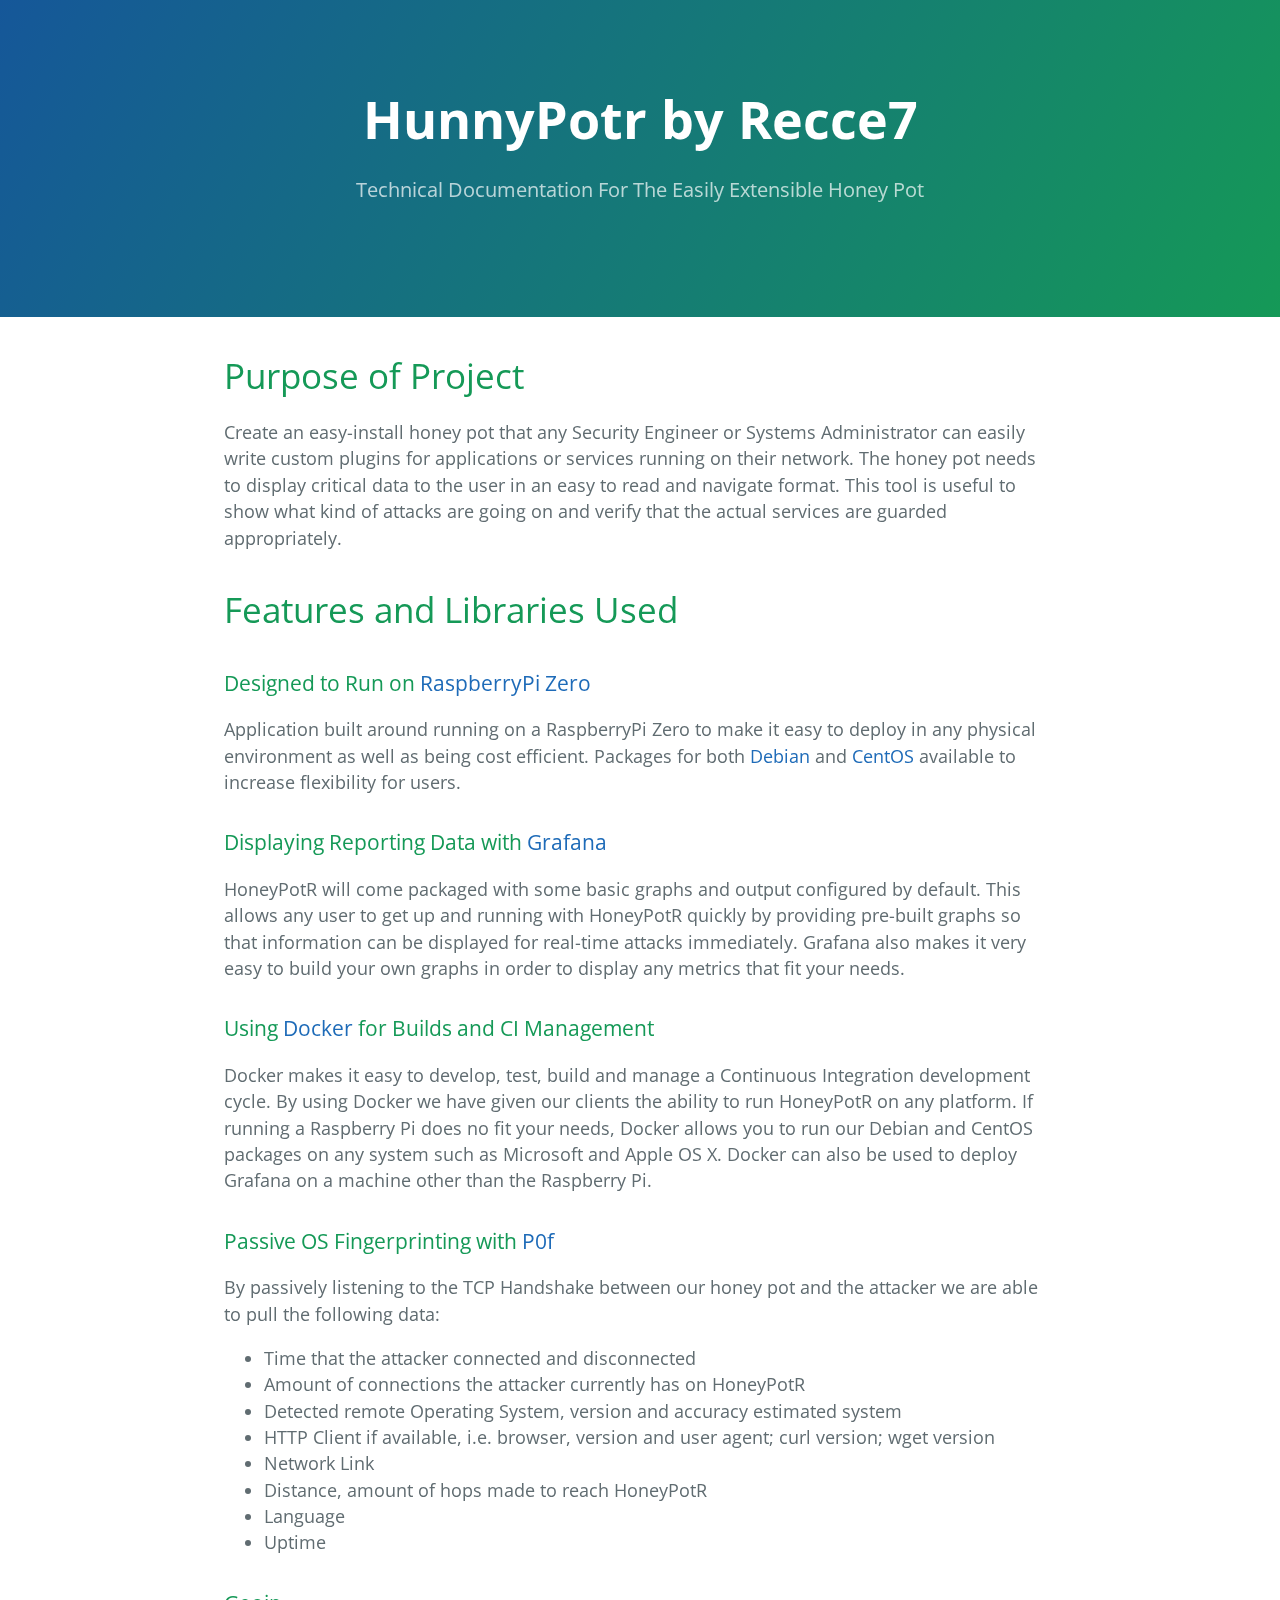
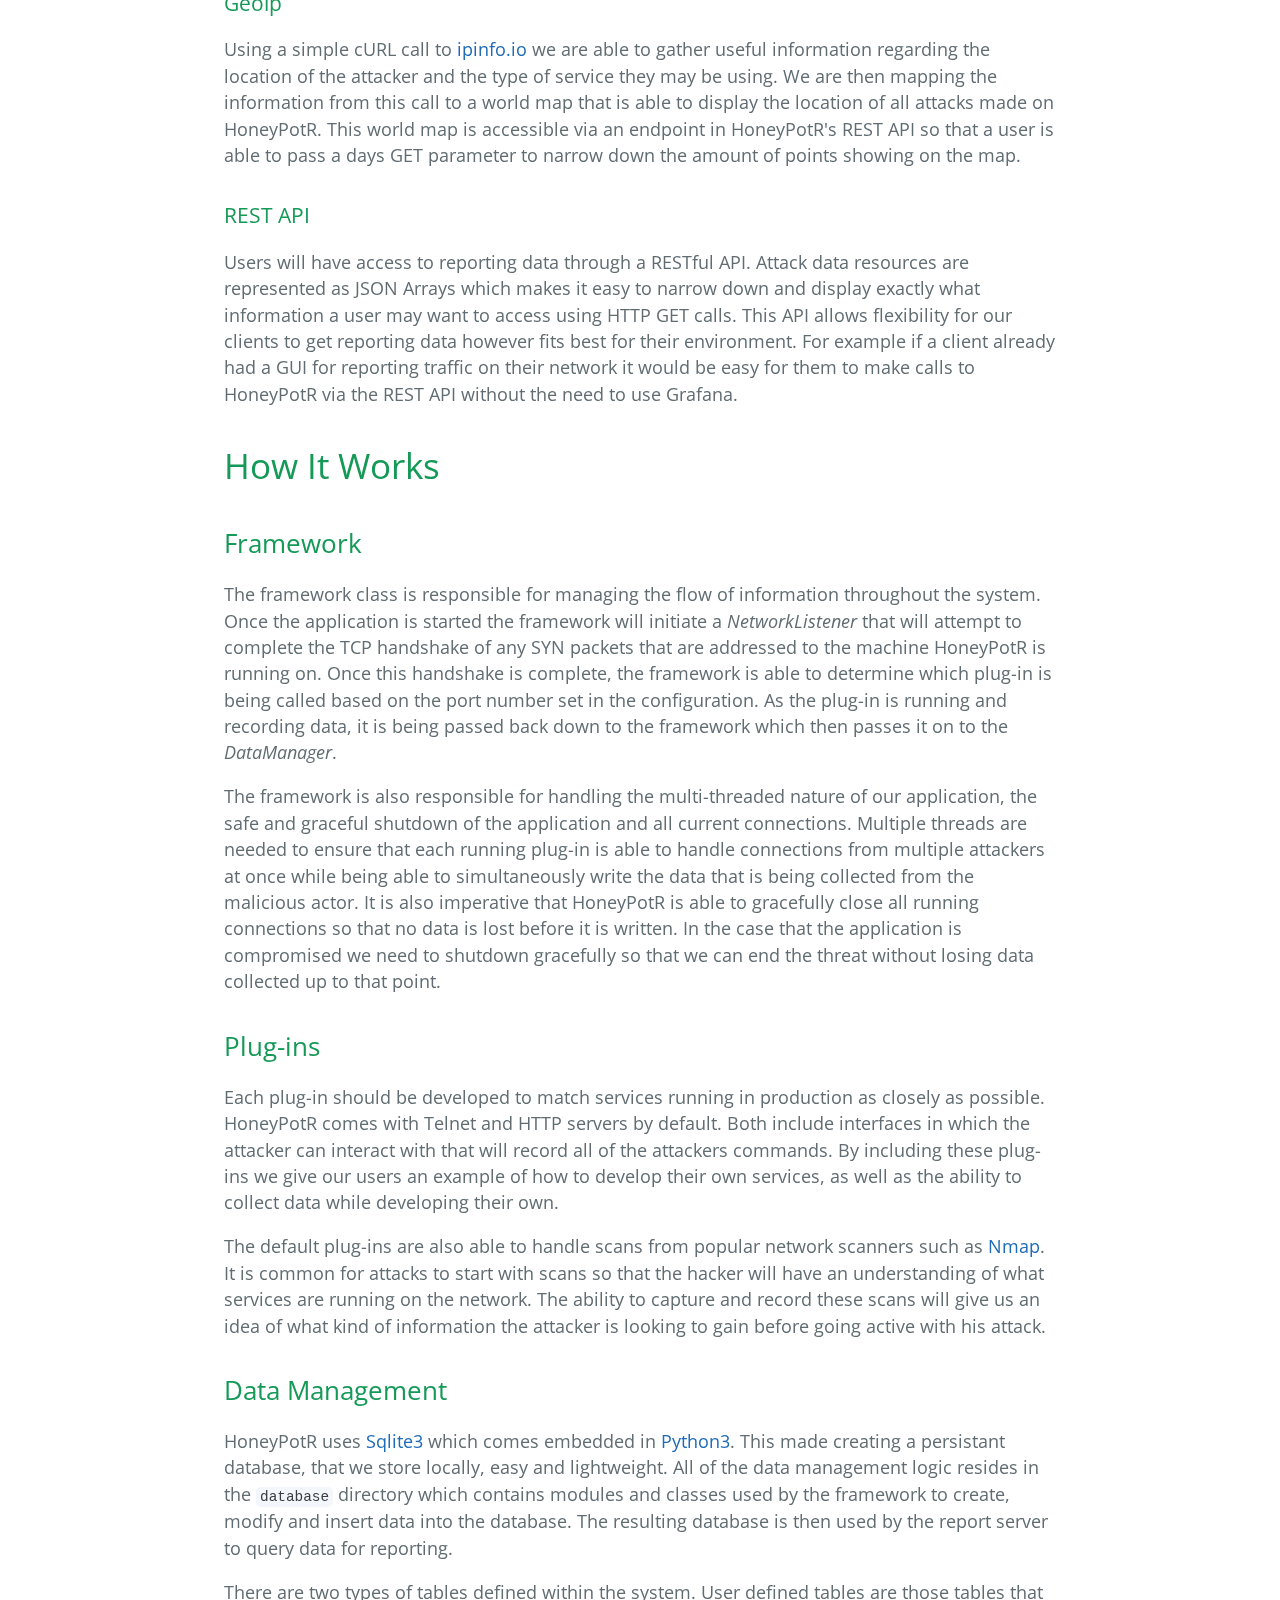
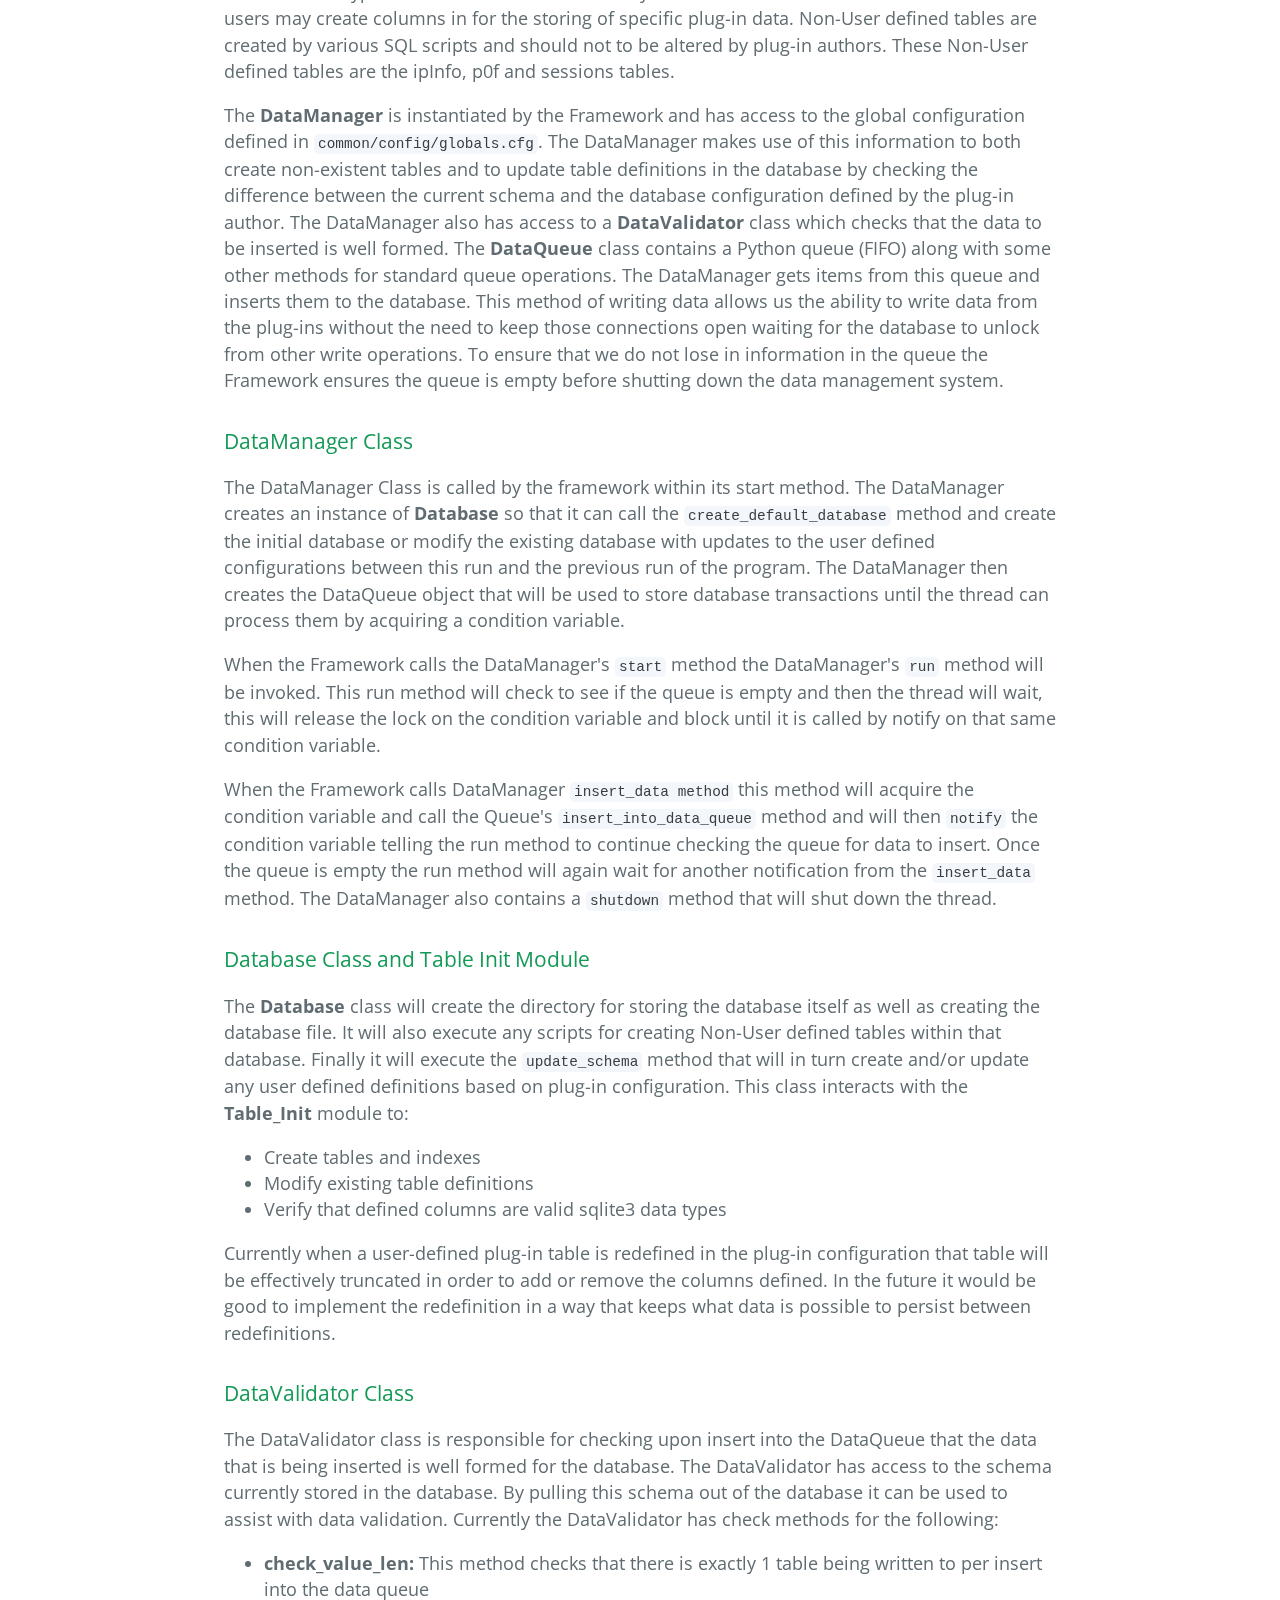
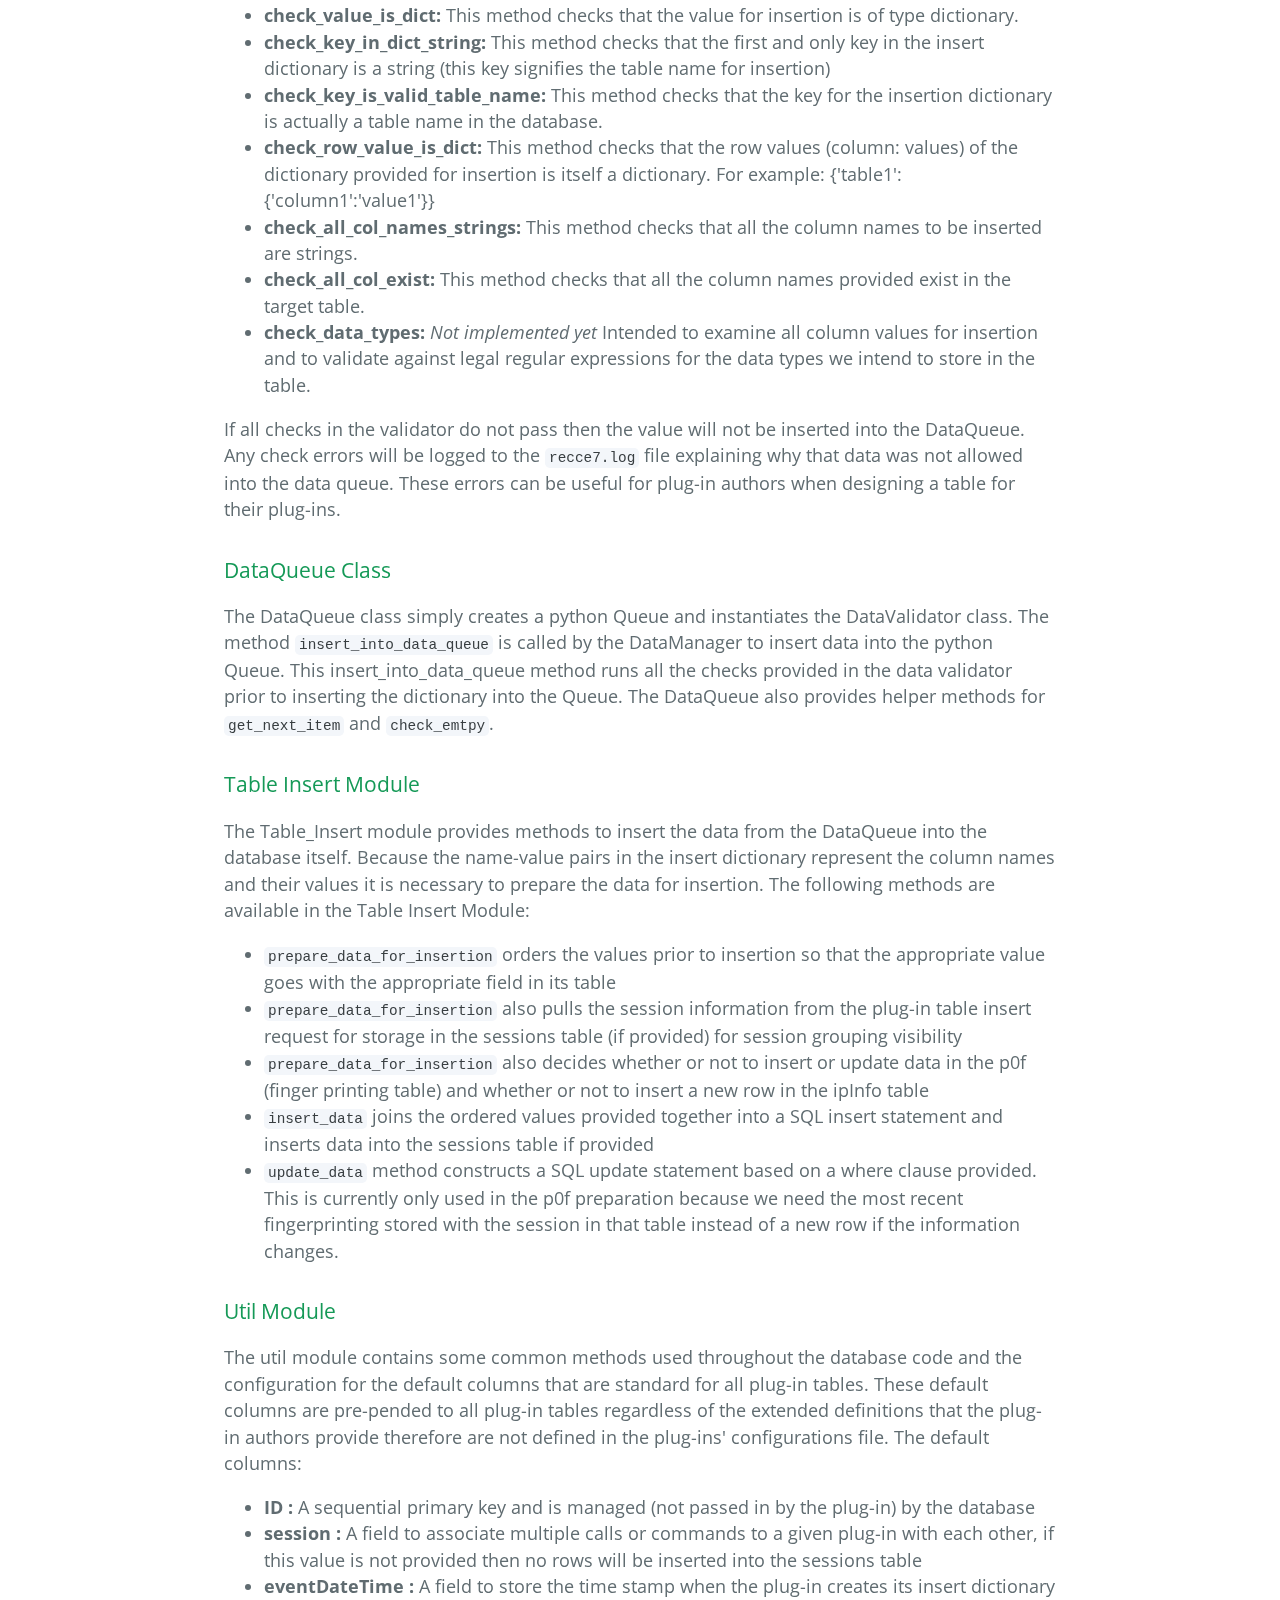
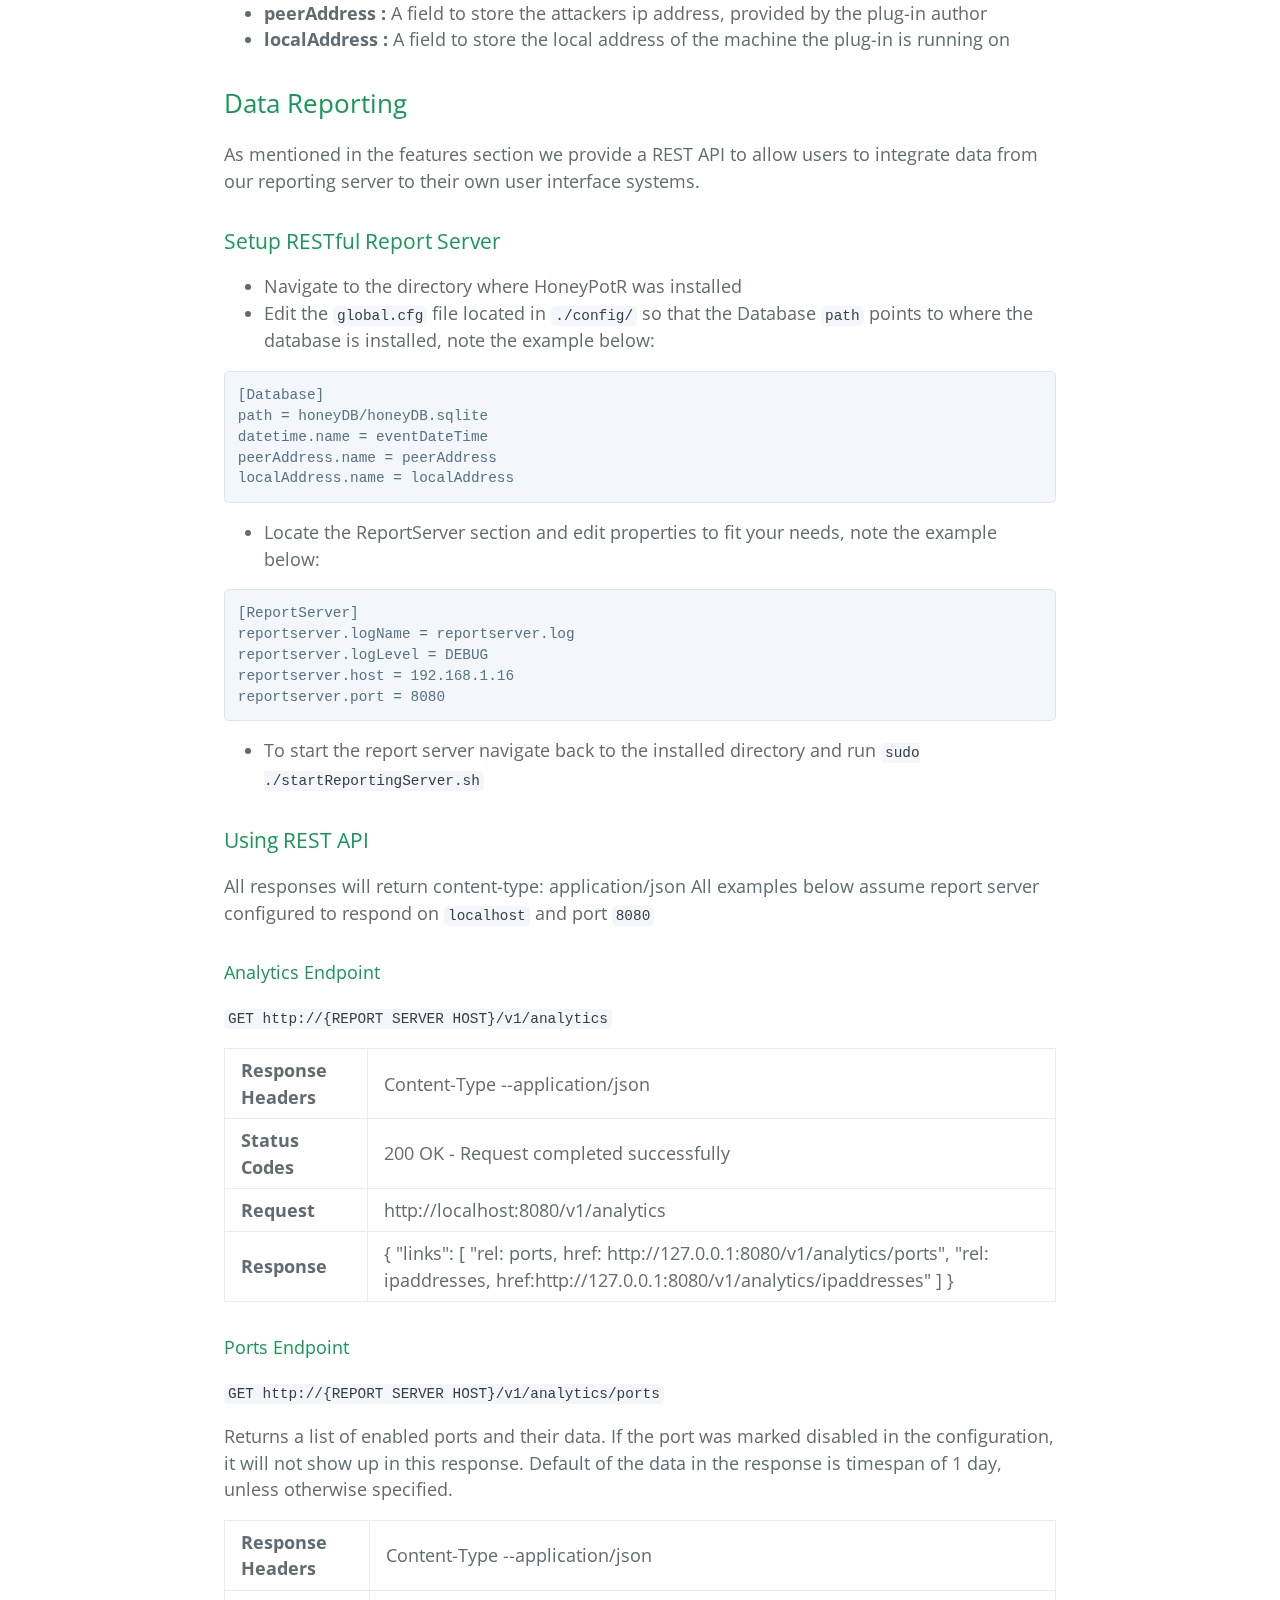
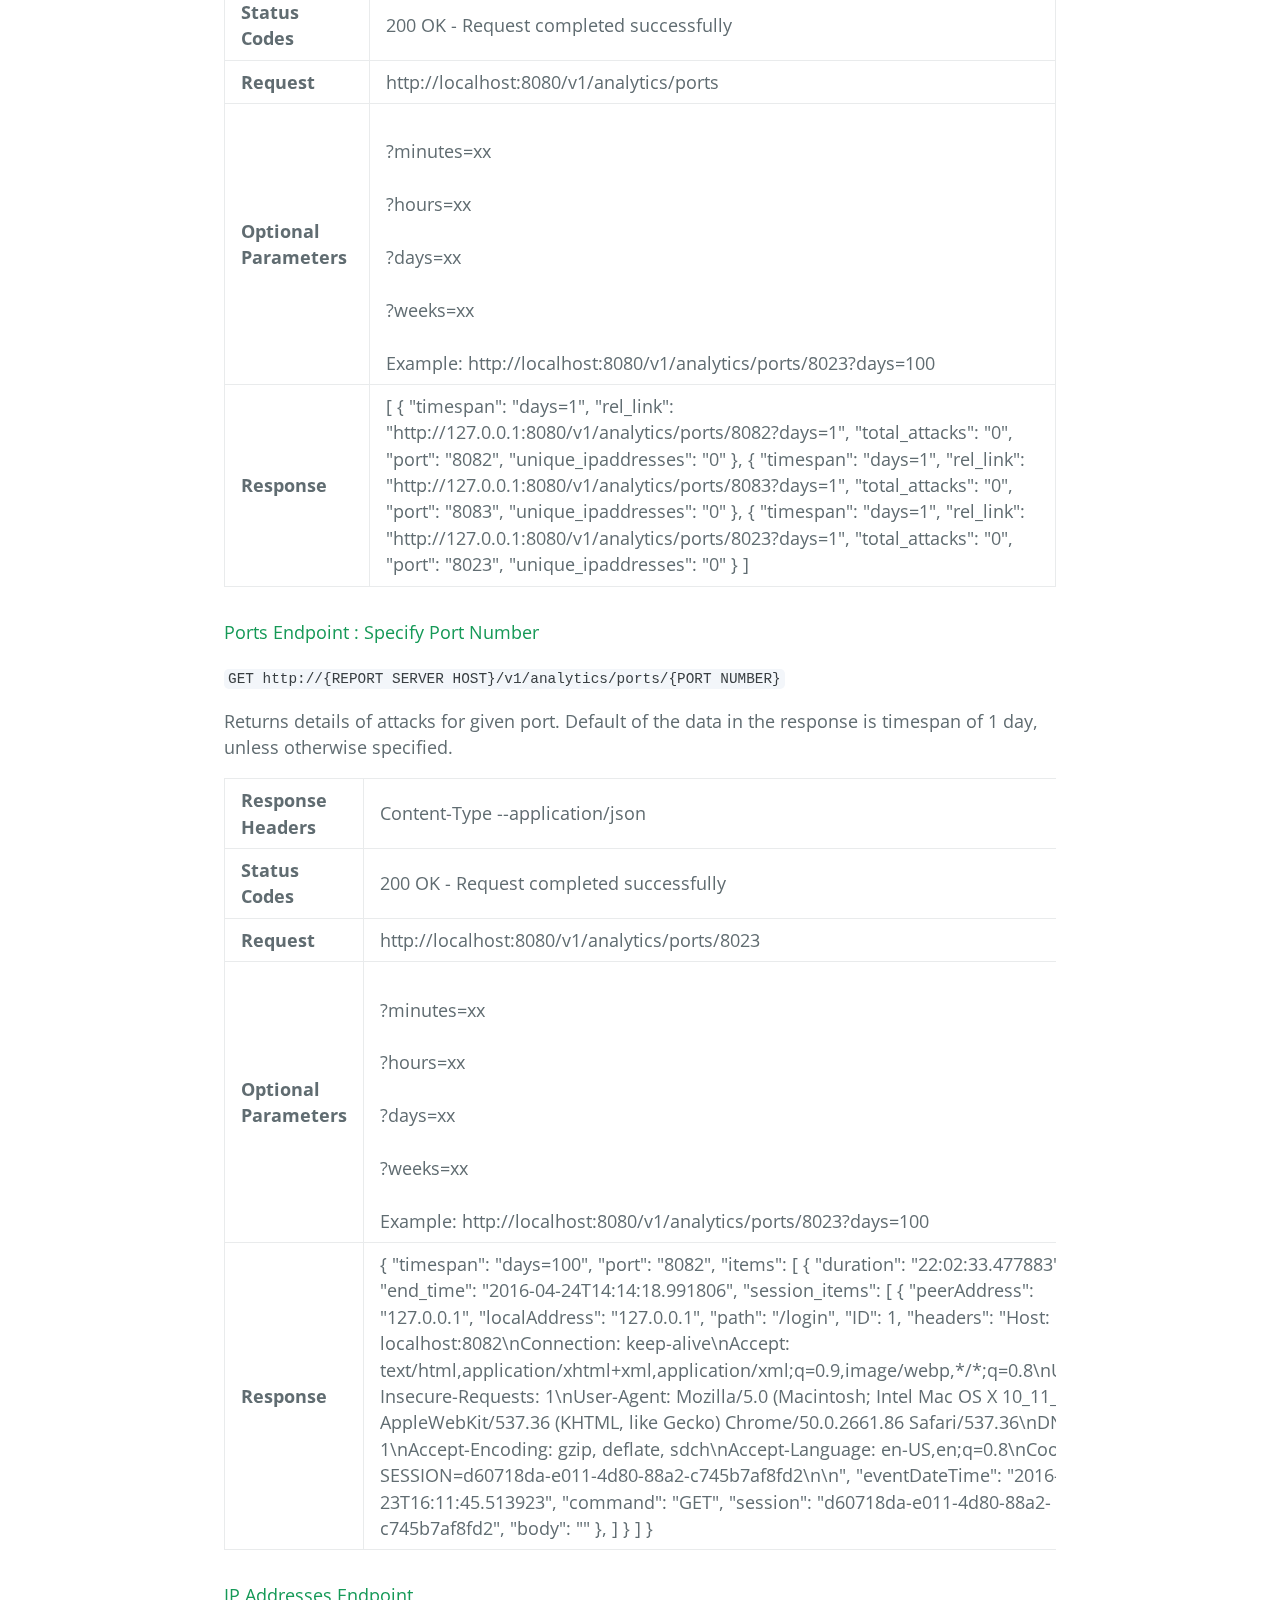
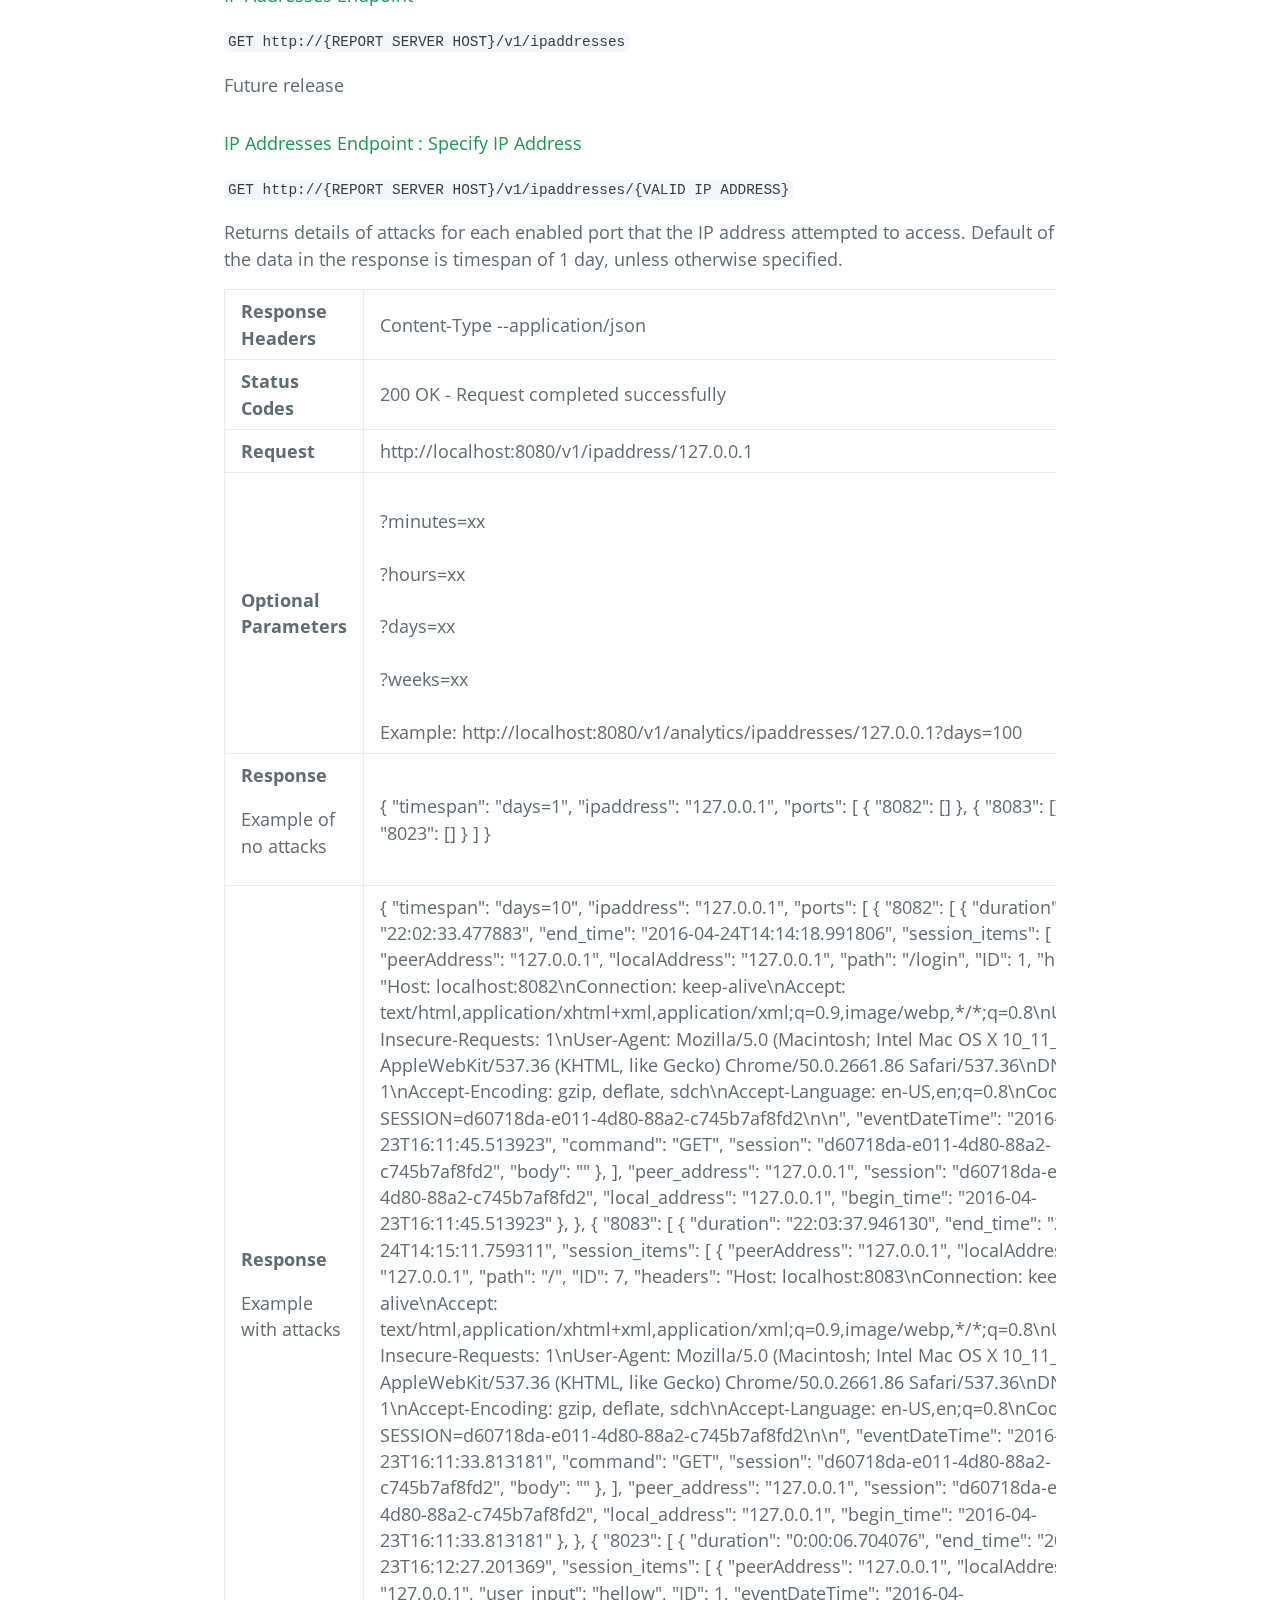
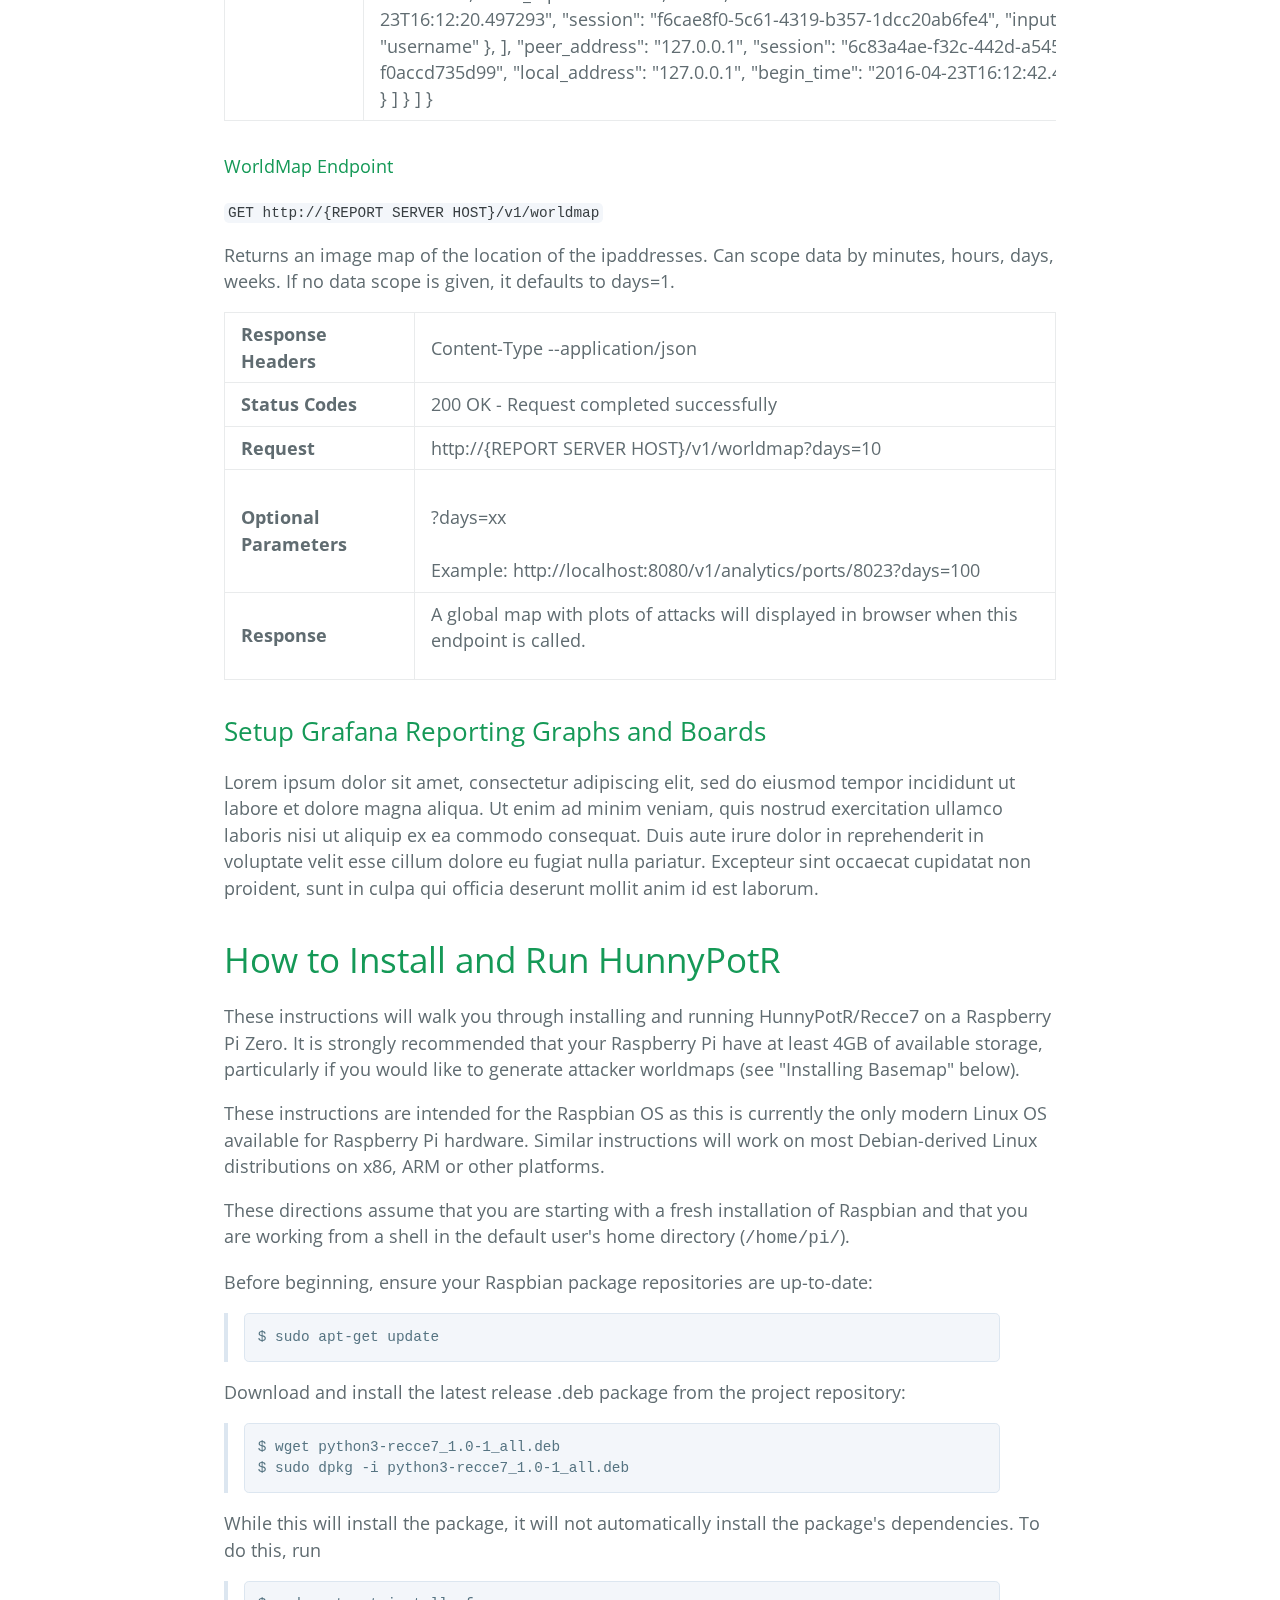
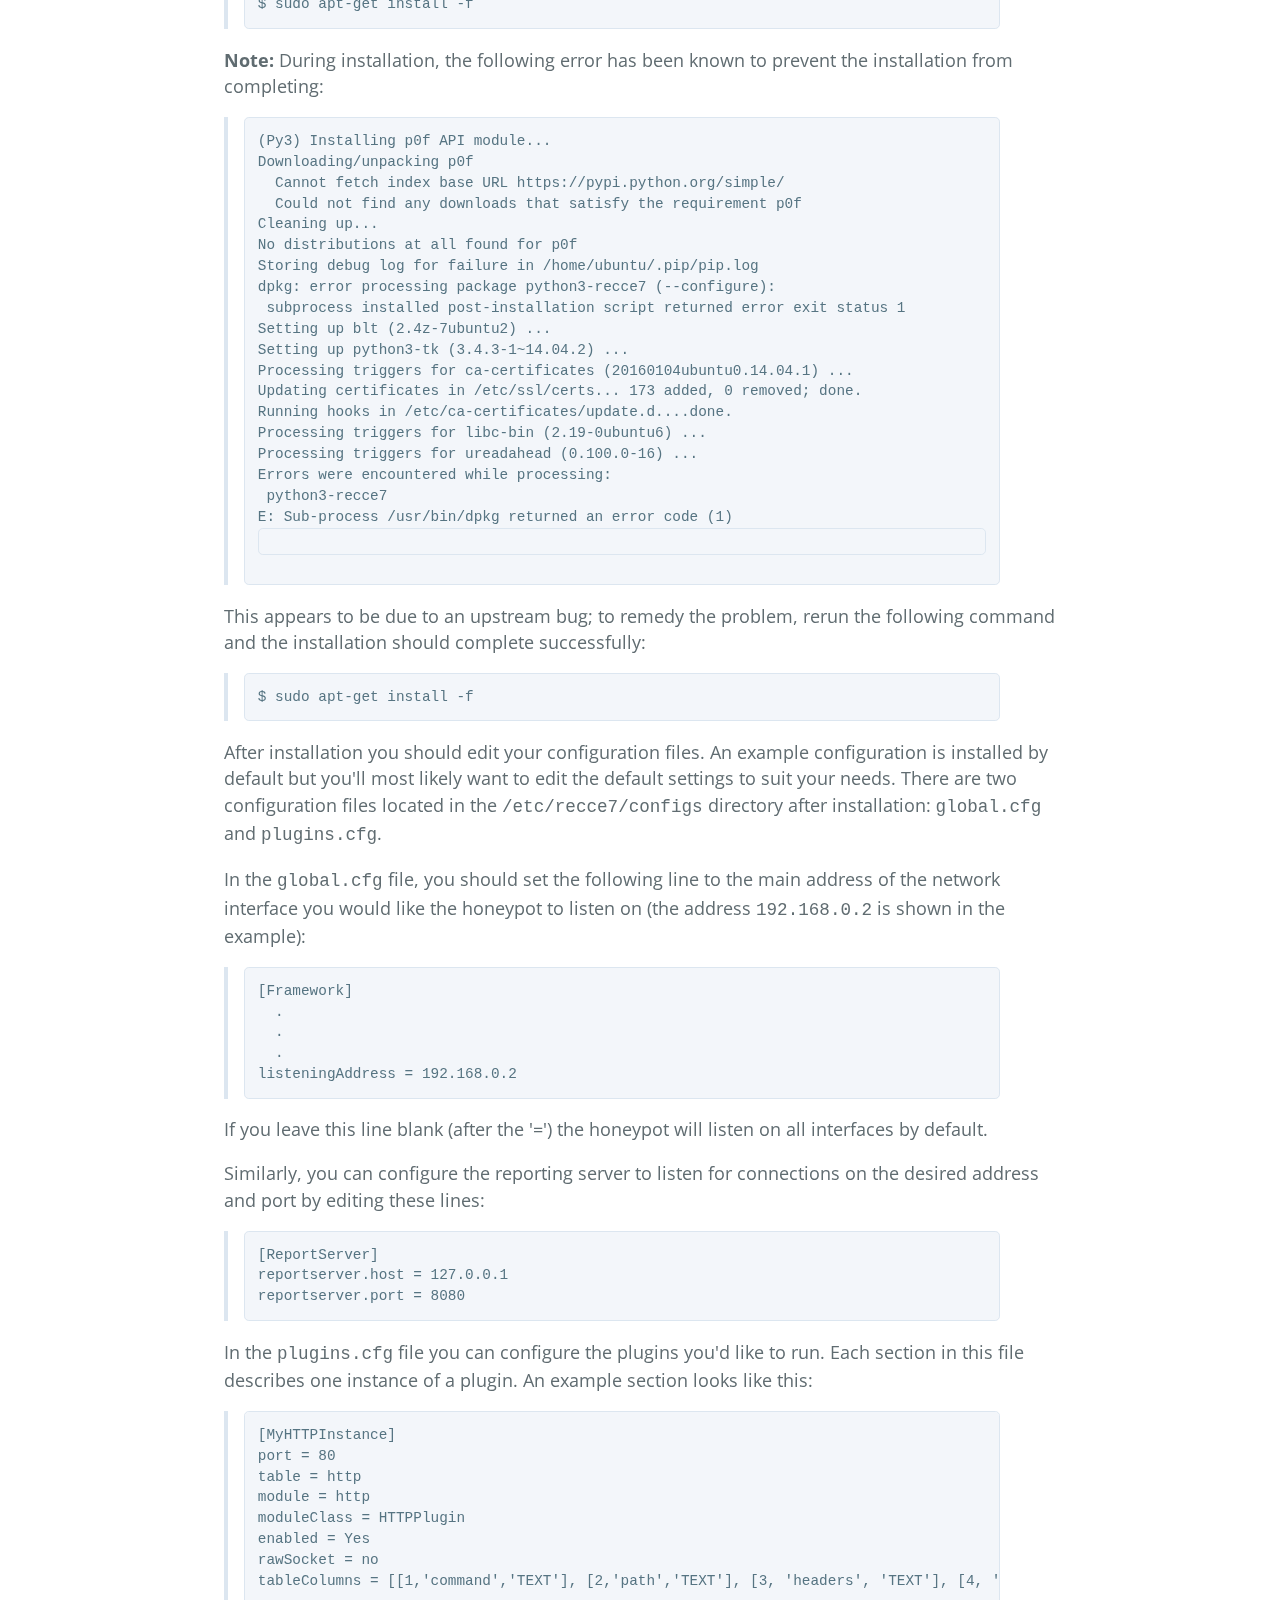
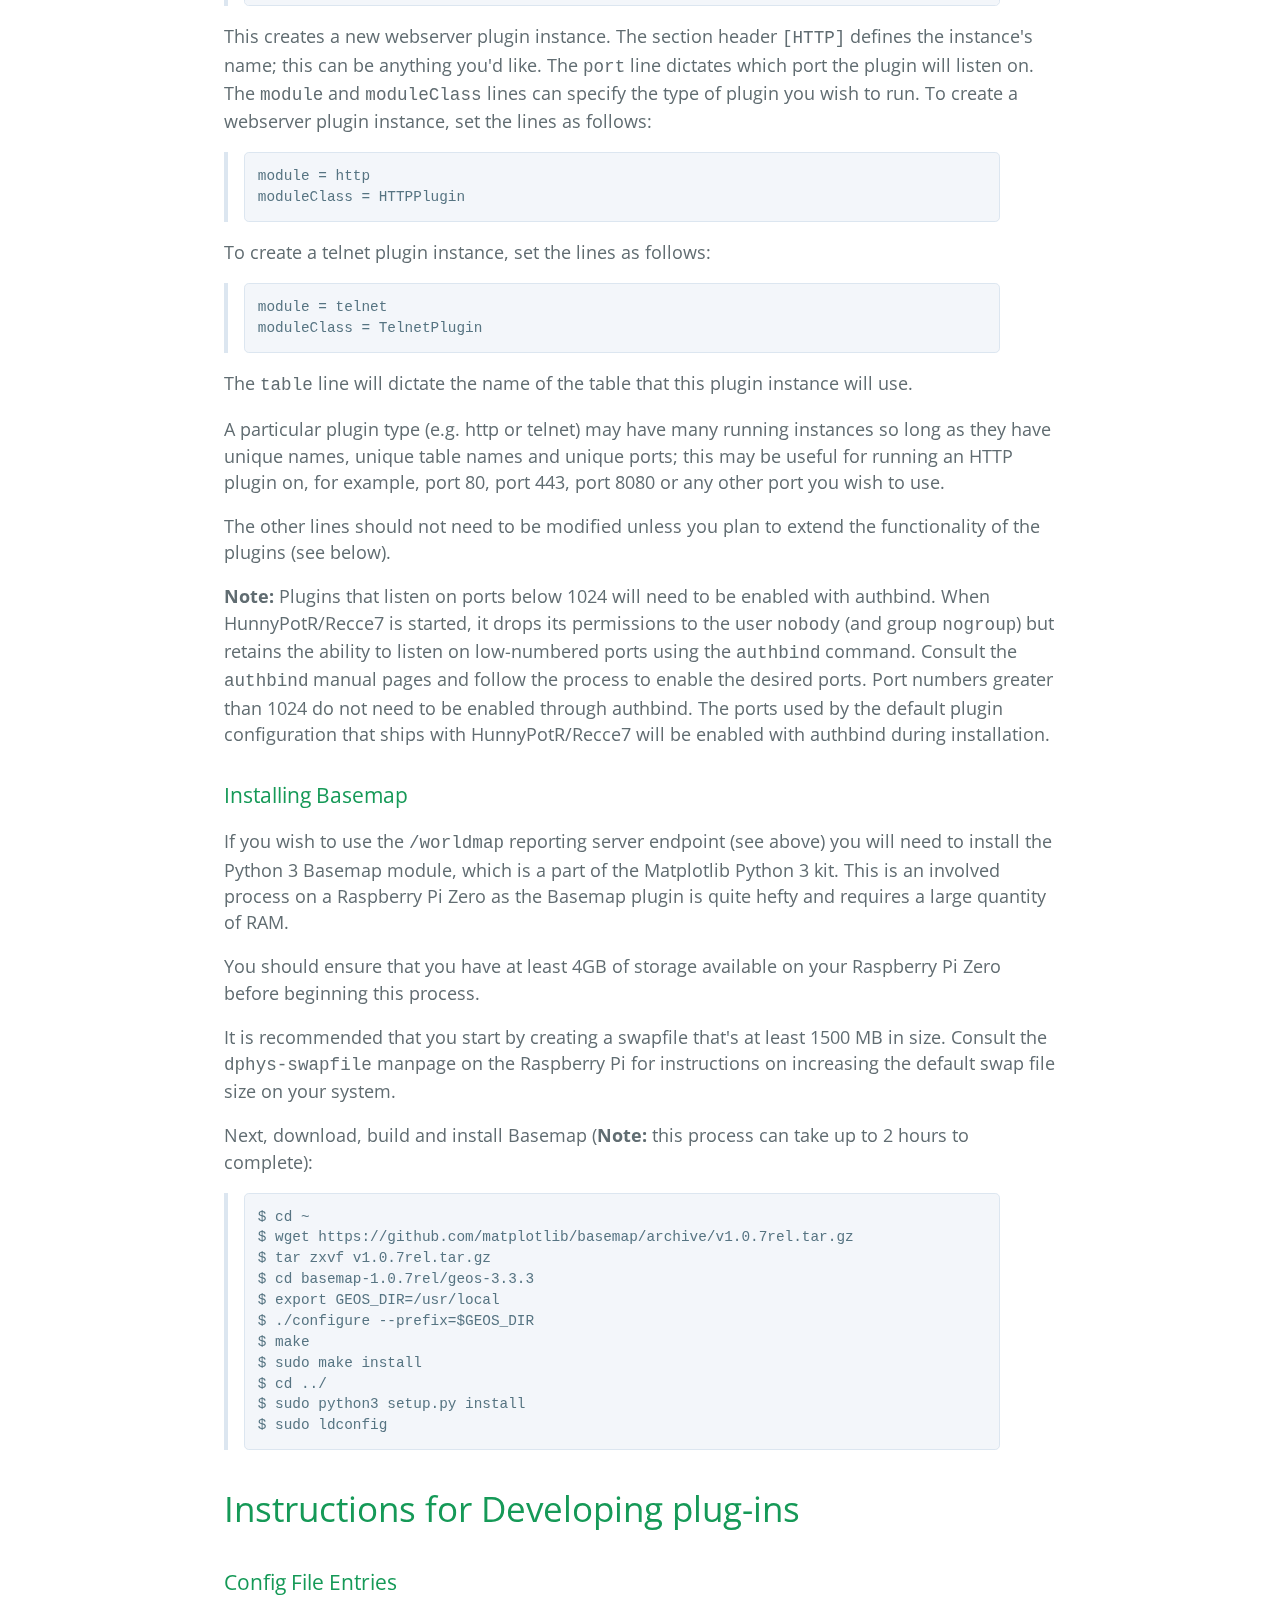
==== index.html @ 8e0d3608 "Added Zach's plugin author documentation." ====
<!DOCTYPE html>
<html lang="en-us">
  <head>
    <meta charset="UTF-8">
    <title>HunnyPotr by Recce7 by RECCE7</title>
    <meta name="viewport" content="width=device-width, initial-scale=1">
    <link rel="stylesheet" type="text/css" href="stylesheets/normalize.css" media="screen">
    <link href='https://fonts.googleapis.com/css?family=Open+Sans:400,700' rel='stylesheet' type='text/css'>
    <link rel="stylesheet" type="text/css" href="stylesheets/stylesheet.css" media="screen">
    <link rel="stylesheet" type="text/css" href="stylesheets/github-light.css" media="screen">
  </head>
  <body>
    <section class="page-header">
      <h1 class="project-name">HunnyPotr by Recce7</h1>
      <h2 class="project-tagline">Technical Documentation For The Easily Extensible Honey Pot</h2>
    </section>

    <section class="main-content">
      <h1>
<a id="purpose-of-project" class="anchor" href="#purpose-of-project" aria-hidden="true"><span aria-hidden="true" class="octicon octicon-link"></span></a>Purpose of Project</h1>
<p>Create an easy-install honey pot that any Security Engineer or Systems Administrator can easily write custom plugins for applications or services running on their network.  The honey pot needs to display critical data to the user in an easy to read and navigate format.  This tool is useful to show what kind of attacks are going on and verify that the actual services are guarded appropriately.</p>

<h1>
<a id="features-and-libraries-used" class="anchor" href="#features-and-libraries-used" aria-hidden="true"><span aria-hidden="true" class="octicon octicon-link"></span></a>Features and Libraries Used</h1>

<h3>
<a id="designed-to-run-on-raspberrypi-zero" class="anchor" href="#designed-to-run-on-raspberrypi-zero" aria-hidden="true"><span aria-hidden="true" class="octicon octicon-link"></span></a>Designed to Run on <a href="https://www.raspberrypi.org/products/pi-zero/">RaspberryPi Zero</a>
</h3>

<p>Application built around running on a RaspberryPi Zero to make it easy to deploy in any physical environment as well as being cost efficient.  Packages for both <a href="https://www.debian.org/">Debian</a> and <a href="https://www.centos.org/">CentOS</a> available to increase flexibility for users.</p>

<h3>
<a id="displaying-reporting-data-with-grafana" class="anchor" href="#displaying-reporting-data-with-grafana" aria-hidden="true"><span aria-hidden="true" class="octicon octicon-link"></span></a>Displaying Reporting Data with <a href="http://grafana.org/">Grafana</a>
</h3>

<p>HoneyPotR will come packaged with some basic graphs and output configured by default. This allows any user to get up and running with HoneyPotR quickly by providing pre-built graphs so that information can be displayed for real-time attacks immediately.  Grafana also makes it very easy to build your own graphs in order to display any metrics that fit your needs.
<img src="recce7.github.io/images/grafana1.png" alt="">
<img src="recce7.github.io/images/grafana2.png" alt=""></p>

<h3>
<a id="using-docker-for-builds-and-ci-management" class="anchor" href="#using-docker-for-builds-and-ci-management" aria-hidden="true"><span aria-hidden="true" class="octicon octicon-link"></span></a>Using <a href="https://www.docker.com/">Docker</a> for Builds and CI Management</h3>

<p>Docker makes it easy to develop, test, build and manage a Continuous Integration development cycle.  By using Docker we have given our clients the ability to run HoneyPotR on any platform.  If running a Raspberry Pi does no fit your needs, Docker allows you to run our Debian and CentOS packages on any system such as Microsoft and Apple OS X.  Docker can also be used to deploy Grafana on a machine other than the Raspberry Pi.</p>

<h3>
<a id="passive-os-fingerprinting-with-p0f" class="anchor" href="#passive-os-fingerprinting-with-p0f" aria-hidden="true"><span aria-hidden="true" class="octicon octicon-link"></span></a>Passive OS Fingerprinting with <a href="http://lcamtuf.coredump.cx/p0f3/">P0f</a>
</h3>

<p>By passively listening to the TCP Handshake between our honey pot and the attacker we are able to pull the following data:</p>

<ul>
<li>Time that the attacker connected and disconnected</li>
<li>Amount of connections the attacker currently has on HoneyPotR</li>
<li>Detected remote Operating System, version and accuracy estimated system</li>
<li>HTTP Client if available, i.e. browser, version and user agent; curl version; wget version</li>
<li>Network Link</li>
<li>Distance, amount of hops made to reach HoneyPotR</li>
<li>Language</li>
<li>Uptime</li>
</ul>

<h3>
<a id="geoip" class="anchor" href="#geoip" aria-hidden="true"><span aria-hidden="true" class="octicon octicon-link"></span></a>Geoip</h3>

<p>Using a simple cURL call to <a href="http://ipinfo.io">ipinfo.io</a> we are able to gather useful information regarding the location of the attacker and the type of service they may be using.  We are then mapping the information from this call to a world map that is able to display the location of all attacks made on HoneyPotR.  This world map is accessible via an endpoint in HoneyPotR's REST API so that a user is able to pass a days GET parameter to narrow down the amount of points showing on the map.</p>

<h3>
<a id="rest-api" class="anchor" href="#rest-api" aria-hidden="true"><span aria-hidden="true" class="octicon octicon-link"></span></a>REST API</h3>

<p>Users will have access to reporting data through a RESTful API.  Attack data resources are represented as JSON Arrays which makes it easy to narrow down and display exactly what information a user may want to access using HTTP GET calls.  This API allows flexibility for our clients to get reporting data however fits best for their environment.  For example if a client already had a GUI for reporting traffic on their network it would be easy for them to make calls to HoneyPotR via the REST API without the need to use Grafana.</p>

<h1>
<a id="how-it-works" class="anchor" href="#how-it-works" aria-hidden="true"><span aria-hidden="true" class="octicon octicon-link"></span></a>How It Works</h1>

<h2>
<a id="framework" class="anchor" href="#framework" aria-hidden="true"><span aria-hidden="true" class="octicon octicon-link"></span></a>Framework</h2>

<p>The framework class is responsible for managing the flow of information throughout the system.  Once the application is started the framework will initiate a <em>NetworkListener</em> that will attempt to complete the TCP handshake of any SYN packets that are addressed to the machine HoneyPotR is running on.  Once this handshake is complete, the framework is able to determine which plug-in is being called based on the port number set in the configuration.  As the plug-in is running and recording data, it is being passed back down to the framework which then passes it on to the <em>DataManager</em>.</p>

<p>The framework is also responsible for handling the multi-threaded nature of our application, the safe and graceful shutdown of the application and all current connections.  Multiple threads are needed to ensure that each running plug-in is able to handle connections from multiple attackers at once while being able to simultaneously write the data that is being collected from the malicious actor.  It is also imperative that HoneyPotR is able to gracefully close all running connections so that no data is lost before it is written.  In the case that the application is compromised we need to shutdown gracefully so that we can end the threat without losing data collected up to that point.</p>

<h2>
<a id="plug-ins" class="anchor" href="#plug-ins" aria-hidden="true"><span aria-hidden="true" class="octicon octicon-link"></span></a>Plug-ins</h2>

<p>Each plug-in should be developed to match services running in production as closely as possible.  HoneyPotR comes with Telnet and HTTP servers by default.  Both include interfaces in which the attacker can interact with that will record all of the attackers commands.  By including these plug-ins we give our users an example of how to develop their own services, as well as the ability to collect data while developing their own.</p>

<p>The default plug-ins are also able to handle scans from popular network scanners such as <a href="https://nmap.org">Nmap</a>.  It is common for attacks to start with scans so that the hacker will have an understanding of what services are running on the network.  The ability to capture and record these scans will give us an idea of what kind of information the attacker is looking to gain before going active with his attack.</p>

<h2>
<a id="data-management" class="anchor" href="#data-management" aria-hidden="true"><span aria-hidden="true" class="octicon octicon-link"></span></a>Data Management</h2>

<p>HoneyPotR uses <a href="https://www.sqlite.org/">Sqlite3</a> which comes embedded in <a href="https://www.python.org/download/releases/3.0/">Python3</a>.  This made creating a persistant database, that we store locally, easy and lightweight.  All of the data management logic resides in the <code>database</code> directory which contains modules and classes used by the framework to create, modify and insert data into the database. The resulting database is then used by the report server to query data for reporting.</p>

<p>There are two types of tables defined within the system. User defined tables are those tables that users may create columns in for the storing of specific plug-in data. Non-User defined tables are created by various SQL scripts and should not to be altered by plug-in authors. These Non-User defined tables are the ipInfo, p0f and sessions tables.</p>

<p>The <strong>DataManager</strong> is instantiated by the Framework and has access to the global configuration defined in <code>common/config/globals.cfg</code>. The DataManager makes use of this information to both create non-existent tables and to update table definitions in the database by checking the difference between the current schema and the database configuration defined by the plug-in author.  The DataManager also has access to a <strong>DataValidator</strong> class which checks that the data to be inserted is well formed.  The <strong>DataQueue</strong> class contains a Python queue (FIFO) along with some other methods for standard queue operations.  The DataManager gets items from this queue and inserts them to the database.  This method of writing data allows us the ability to write data from the plug-ins without the need to keep those connections open waiting for the database to unlock from other write operations.  To ensure that we do not lose in information in the queue the Framework ensures the queue is empty before shutting down the data management system.</p>

<h3>
<a id="datamanager-class" class="anchor" href="#datamanager-class" aria-hidden="true"><span aria-hidden="true" class="octicon octicon-link"></span></a>DataManager Class</h3>

<p>The DataManager Class is called by the framework within its start method. The DataManager creates an instance of <strong>Database</strong> so that it can call the  <code>create_default_database</code> method and create the initial database or modify the existing database with updates to the user defined configurations between this run and the previous run of the program. The DataManager then creates the DataQueue object that will be used to store database transactions until the thread can process them by acquiring a condition variable.</p>

<p>When the Framework calls the DataManager's <code>start</code> method the DataManager's <code>run</code> method will be invoked. This run method will check to see if the queue is empty and then the thread will wait, this will release the lock on the condition variable and block until it is called by notify on that same condition variable.</p>

<p>When the Framework calls DataManager <code>insert_data method</code> this method will acquire the condition variable and call the Queue's <code>insert_into_data_queue</code> method and will then <code>notify</code> the condition variable telling the run method to continue checking the queue for data to insert. Once the queue is empty the run method will again wait for another notification from the <code>insert_data</code> method. The DataManager also contains a <code>shutdown</code> method that will shut down the thread.</p>

<h3>
<a id="database-class-and-table-init-module" class="anchor" href="#database-class-and-table-init-module" aria-hidden="true"><span aria-hidden="true" class="octicon octicon-link"></span></a>Database Class and Table Init Module</h3>

<p>The <strong>Database</strong> class will create the directory for storing the database itself as well as creating the database file. It will also execute any scripts for creating Non-User defined tables within that database. Finally it will execute the <code>update_schema</code> method that will in turn create and/or update any user defined definitions based on plug-in configuration.  This class interacts with the <strong>Table_Init</strong> module to: </p>

<ul>
<li>Create tables and indexes</li>
<li>Modify existing table definitions</li>
<li>Verify that defined columns are valid sqlite3 data types</li>
</ul>

<p>Currently when a user-defined plug-in table is redefined in the plug-in configuration that table will be effectively truncated in order to add or remove the columns defined. In the future it would be good to implement the redefinition in a way that keeps what data is possible to persist between redefinitions.</p>

<h3>
<a id="datavalidator-class" class="anchor" href="#datavalidator-class" aria-hidden="true"><span aria-hidden="true" class="octicon octicon-link"></span></a>DataValidator Class</h3>

<p>The DataValidator class is responsible for checking upon insert into the DataQueue that the data that is being inserted is well formed for the database. The DataValidator has access to the schema currently stored in the database. By pulling this schema out of the database it can be used to assist with data validation.  Currently the DataValidator has check methods for the following:</p>

<ul>
<li>
<strong>check_value_len:</strong>  This method checks that there is exactly 1 table being written to per insert into the data queue</li>
<li>
<strong>check_value_is_dict:</strong> This method checks that the value for insertion is of type dictionary.</li>
<li>
<strong>check_key_in_dict_string:</strong> This method checks that the first and only key in the insert dictionary is a string (this key signifies the table name for insertion)</li>
<li>
<strong>check_key_is_valid_table_name:</strong> This method checks that the key for the insertion dictionary is actually a table name in the database.</li>
<li>
<strong>check_row_value_is_dict:</strong> This method checks that the row values (column: values) of the dictionary provided for insertion is itself a dictionary. For example: {'table1':{'column1':'value1'}}</li>
<li>
<strong>check_all_col_names_strings:</strong> This method checks that all the column names to be inserted are strings.</li>
<li>
<strong>check_all_col_exist:</strong> This method checks that all the column names provided exist in the target table.</li>
<li>
<strong>check_data_types:</strong> <em>Not implemented yet</em> Intended to examine all column values for insertion and to validate against legal regular expressions for the data types we intend to store in the table.</li>
</ul>

<p>If all checks in the validator do not pass then the value will not be inserted into the DataQueue. Any check errors will be logged to the <code>recce7.log</code> file explaining why that data was not allowed into the data queue. These errors can be useful for plug-in authors when designing a table for their plug-ins.</p>

<h3>
<a id="dataqueue-class" class="anchor" href="#dataqueue-class" aria-hidden="true"><span aria-hidden="true" class="octicon octicon-link"></span></a>DataQueue Class</h3>

<p>The DataQueue class simply creates a python Queue and instantiates the DataValidator class. The method <code>insert_into_data_queue</code> is called by the DataManager to insert data into the python Queue. This insert_into_data_queue method runs all the checks provided in the data validator prior to inserting the dictionary into the Queue.  The DataQueue also provides helper methods for <code>get_next_item</code> and <code>check_emtpy</code>.</p>

<h3>
<a id="table-insert-module" class="anchor" href="#table-insert-module" aria-hidden="true"><span aria-hidden="true" class="octicon octicon-link"></span></a>Table Insert Module</h3>

<p>The Table_Insert module provides methods to insert the data from the DataQueue into the database itself.  Because the name-value pairs in the insert dictionary represent the column names and their values it is necessary to prepare the data for insertion.
The following methods are available in the Table Insert Module:</p>

<ul>
<li>
<code>prepare_data_for_insertion</code> orders the values prior to insertion so that the appropriate value goes with the appropriate field in its table</li>
<li>
<code>prepare_data_for_insertion</code> also pulls the session information from the plug-in table insert request for storage in the sessions table (if provided) for session grouping visibility</li>
<li>
<code>prepare_data_for_insertion</code> also decides whether or not to insert or update data in the p0f (finger printing table) and whether or not to insert a new row in the ipInfo table</li>
<li>
<code>insert_data</code> joins the ordered values provided together into a SQL insert statement and inserts data into the sessions table if provided</li>
<li>
<code>update_data</code> method constructs a SQL update statement based on a where clause provided. This is currently only used in the p0f preparation because we need the most recent fingerprinting stored with the session in that table instead of a new row if the information changes.</li>
</ul>

<h3>
<a id="util-module" class="anchor" href="#util-module" aria-hidden="true"><span aria-hidden="true" class="octicon octicon-link"></span></a>Util Module</h3>

<p>The util module contains some common methods used throughout the database code and the configuration for the default columns that are standard for all plug-in tables.  These default columns are pre-pended to all plug-in tables regardless of the extended definitions that the plug-in authors provide therefore are not defined in the plug-ins' configurations file.
The default columns:</p>

<ul>
<li>
<strong>ID :</strong> A sequential primary key and is managed (not passed in by the plug-in) by the database</li>
<li>
<strong>session :</strong> A field to associate multiple calls or commands to a given plug-in with each other, if this value is not provided then no rows will be inserted into the sessions table</li>
<li>
<strong>eventDateTime :</strong> A field to store the time stamp when the plug-in creates its insert dictionary</li>
<li>
<strong>peerAddress :</strong> A field to store the attackers ip address, provided by the plug-in author</li>
<li>
<strong>localAddress :</strong> A field to store the local address of the machine the plug-in is running on</li>
</ul>

<h2>
<a id="data-reporting" class="anchor" href="#data-reporting" aria-hidden="true"><span aria-hidden="true" class="octicon octicon-link"></span></a>Data Reporting</h2>

<p>As mentioned in the features section we provide a REST API to allow users to integrate data from our reporting server to their own user interface systems.</p>

<h3>
<a id="setup-restful-report-server" class="anchor" href="#setup-restful-report-server" aria-hidden="true"><span aria-hidden="true" class="octicon octicon-link"></span></a>Setup RESTful Report Server</h3>

<ul>
<li>Navigate to the directory where HoneyPotR was installed</li>
<li>Edit the <code>global.cfg</code> file located in <code>./config/</code> so that the Database <code>path</code> points to where the database is installed, note the example below:</li>
</ul>

<pre><code>[Database]
path = honeyDB/honeyDB.sqlite
datetime.name = eventDateTime
peerAddress.name = peerAddress
localAddress.name = localAddress
</code></pre>

<ul>
<li>Locate the ReportServer section and edit properties to fit your needs, note the example below:</li>
</ul>

<pre><code>[ReportServer]
reportserver.logName = reportserver.log
reportserver.logLevel = DEBUG
reportserver.host = 192.168.1.16
reportserver.port = 8080
</code></pre>

<ul>
<li>To start the report server navigate back to the installed directory and run <code>sudo ./startReportingServer.sh</code>
</li>
</ul>

<h3>
<a id="using-rest-api" class="anchor" href="#using-rest-api" aria-hidden="true"><span aria-hidden="true" class="octicon octicon-link"></span></a>Using REST API</h3>

<p>All responses will return content-type: application/json
All examples below assume report server configured to respond on <code>localhost</code> and port <code>8080</code></p>

<h4>Analytics Endpoint</h4>
<p><code>GET http://{REPORT SERVER HOST}/v1/analytics</code></p>
<table>
  <tr><td><strong>Response Headers</strong></td><td>Content-Type --application/json</td></tr>
  <tr><td><strong>Status Codes</strong></td><td>200 OK - Request completed successfully</td></tr>
  <tr><td><strong>Request</strong></td><td>http://localhost:8080/v1/analytics</td></tr>
  <tr><td><strong>Response</strong></td><td>
    {
      "links": [
          "rel: ports, href: http://127.0.0.1:8080/v1/analytics/ports",
          "rel: ipaddresses, href:http://127.0.0.1:8080/v1/analytics/ipaddresses"
      ]
    }</td></tr>
</table>

<h4>Ports Endpoint</h4>
<p><code>GET http://{REPORT SERVER HOST}/v1/analytics/ports</code></p>
<p>Returns a list of enabled ports and their data.  If the port was marked disabled in the configuration, it will not show up in this response.  Default of the data in the response is timespan of 1 day, unless otherwise specified.</p>
<table>
  <tr><td><strong>Response Headers</strong></td><td>Content-Type --application/json</td></tr>
  <tr><td><strong>Status Codes</strong></td><td>200 OK - Request completed successfully</td></tr>
  <tr><td><strong>Request</strong></td><td>http://localhost:8080/v1/analytics/ports</td></tr>
  <tr><td><strong>Optional Parameters</strong></td><td><br class="small">?minutes=xx</br><br class="small">?hours=xx</br><br class="small">?days=xx</br><br class="small">?weeks=xx</br><br class="small">Example: http://localhost:8080/v1/analytics/ports/8023?days=100</br>
  <tr><td><strong>Response</strong></td><td>
    [
        {
            "timespan": "days=1",
            "rel_link": "http://127.0.0.1:8080/v1/analytics/ports/8082?days=1",
            "total_attacks": "0",
            "port": "8082",
            "unique_ipaddresses": "0"
        },
        {
            "timespan": "days=1",
            "rel_link": "http://127.0.0.1:8080/v1/analytics/ports/8083?days=1",
            "total_attacks": "0",
            "port": "8083",
            "unique_ipaddresses": "0"
        },
        {
            "timespan": "days=1",
            "rel_link": "http://127.0.0.1:8080/v1/analytics/ports/8023?days=1",
            "total_attacks": "0",
            "port": "8023",
            "unique_ipaddresses": "0"
        }
    ]
  </td></tr>
</table>

<h4>Ports Endpoint : Specify Port Number</h4>
<p><code>GET http://{REPORT SERVER HOST}/v1/analytics/ports/{PORT NUMBER}</code></p>
<p>Returns details of attacks for given port.  Default of the data in the response is timespan of 1 day, unless otherwise specified.</p>
<table>
  <tr><td><strong>Response Headers</strong></td><td>Content-Type --application/json</td></tr>
  <tr><td><strong>Status Codes</strong></td><td>200 OK - Request completed successfully</td></tr>
  <tr><td><strong>Request</strong></td><td>http://localhost:8080/v1/analytics/ports/8023</td></tr>
  <tr><td><strong>Optional Parameters</strong></td><td><br class="small">?minutes=xx</br><br class="small">?hours=xx</br><br class="small">?days=xx</br><br class="small">?weeks=xx</br><br class="small">Example: http://localhost:8080/v1/analytics/ports/8023?days=100</br>
  <tr><td><strong>Response</strong></td><td>
    {
        "timespan": "days=100",
        "port": "8082",
        "items": [
            {
                "duration": "22:02:33.477883",
                "end_time": "2016-04-24T14:14:18.991806",
                "session_items": [
                    {
                        "peerAddress": "127.0.0.1",
                        "localAddress": "127.0.0.1",
                        "path": "/login",
                        "ID": 1,
                        "headers": "Host: localhost:8082\nConnection: keep-alive\nAccept: text/html,application/xhtml+xml,application/xml;q=0.9,image/webp,*/*;q=0.8\nUpgrade-Insecure-Requests: 1\nUser-Agent: Mozilla/5.0 (Macintosh; Intel Mac OS X 10_11_3) AppleWebKit/537.36 (KHTML, like Gecko) Chrome/50.0.2661.86 Safari/537.36\nDNT: 1\nAccept-Encoding: gzip, deflate, sdch\nAccept-Language: en-US,en;q=0.8\nCookie: SESSION=d60718da-e011-4d80-88a2-c745b7af8fd2\n\n",
                        "eventDateTime": "2016-04-23T16:11:45.513923",
                        "command": "GET",
                        "session": "d60718da-e011-4d80-88a2-c745b7af8fd2",
                        "body": ""
                    },
                ]
              }
        ]
    }
  </td></tr>
</table>

<h4>IP Addresses Endpoint</h4>
<p><code>GET http://{REPORT SERVER HOST}/v1/ipaddresses</code></p>
<p>Future release</p>

<h4>IP Addresses Endpoint : Specify IP Address</h4>
<p><code>GET http://{REPORT SERVER HOST}/v1/ipaddresses/{VALID IP ADDRESS}</code></p>
<p>Returns details of attacks for each enabled port that the IP address attempted to access.  Default of the data in the response is timespan of 1 day, unless otherwise specified.</p>
<table>
  <tr><td><strong>Response Headers</strong></td><td>Content-Type --application/json</td></tr>
  <tr><td><strong>Status Codes</strong></td><td>200 OK - Request completed successfully</td></tr>
  <tr><td><strong>Request</strong></td><td>http://localhost:8080/v1/ipaddress/127.0.0.1</td></tr>
  <tr><td><strong>Optional Parameters</strong></td><td><br class="small">?minutes=xx</br><br class="small">?hours=xx</br><br class="small">?days=xx</br><br class="small">?weeks=xx</br><br class="small">Example: http://localhost:8080/v1/analytics/ipaddresses/127.0.0.1?days=100</br>
  <tr><td><strong>Response</strong><p>Example of no attacks</p></td><td>
    {
        "timespan": "days=1",
        "ipaddress": "127.0.0.1",
        "ports": [
            {
                "8082": []
            },
            {
                "8083": []
            },
            {
                "8023": []
            }
        ]
    }
  </td></tr>
  <tr><td><strong>Response</strong><p>Example with attacks</p></td><td>
    {
        "timespan": "days=10",
        "ipaddress": "127.0.0.1",
        "ports": [
            {
                "8082": [
                    {
                        "duration": "22:02:33.477883",
                        "end_time": "2016-04-24T14:14:18.991806",
                        "session_items": [
                            {
                                "peerAddress": "127.0.0.1",
                                "localAddress": "127.0.0.1",
                                "path": "/login",
                                "ID": 1,
                                "headers": "Host: localhost:8082\nConnection: keep-alive\nAccept: text/html,application/xhtml+xml,application/xml;q=0.9,image/webp,*/*;q=0.8\nUpgrade-Insecure-Requests: 1\nUser-Agent: Mozilla/5.0 (Macintosh; Intel Mac OS X 10_11_3) AppleWebKit/537.36 (KHTML, like Gecko) Chrome/50.0.2661.86 Safari/537.36\nDNT: 1\nAccept-Encoding: gzip, deflate, sdch\nAccept-Language: en-US,en;q=0.8\nCookie: SESSION=d60718da-e011-4d80-88a2-c745b7af8fd2\n\n",
                                "eventDateTime": "2016-04-23T16:11:45.513923",
                                "command": "GET",
                                "session": "d60718da-e011-4d80-88a2-c745b7af8fd2",
                                "body": ""
                            },
                            
                        ],
                        "peer_address": "127.0.0.1",
                        "session": "d60718da-e011-4d80-88a2-c745b7af8fd2",
                        "local_address": "127.0.0.1",
                        "begin_time": "2016-04-23T16:11:45.513923"
                    },
                    
            },
            {
                "8083": [
                    {
                        "duration": "22:03:37.946130",
                        "end_time": "2016-04-24T14:15:11.759311",
                        "session_items": [
                            {
                                "peerAddress": "127.0.0.1",
                                "localAddress": "127.0.0.1",
                                "path": "/",
                                "ID": 7,
                                "headers": "Host: localhost:8083\nConnection: keep-alive\nAccept: text/html,application/xhtml+xml,application/xml;q=0.9,image/webp,*/*;q=0.8\nUpgrade-Insecure-Requests: 1\nUser-Agent: Mozilla/5.0 (Macintosh; Intel Mac OS X 10_11_3) AppleWebKit/537.36 (KHTML, like Gecko) Chrome/50.0.2661.86 Safari/537.36\nDNT: 1\nAccept-Encoding: gzip, deflate, sdch\nAccept-Language: en-US,en;q=0.8\nCookie: SESSION=d60718da-e011-4d80-88a2-c745b7af8fd2\n\n",
                                "eventDateTime": "2016-04-23T16:11:33.813181",
                                "command": "GET",
                                "session": "d60718da-e011-4d80-88a2-c745b7af8fd2",
                                "body": ""
                            },
                            
                        ],
                        "peer_address": "127.0.0.1",
                        "session": "d60718da-e011-4d80-88a2-c745b7af8fd2",
                        "local_address": "127.0.0.1",
                        "begin_time": "2016-04-23T16:11:33.813181"
                    },
                    
            },
            {
                "8023": [
                    {
                        "duration": "0:00:06.704076",
                        "end_time": "2016-04-23T16:12:27.201369",
                        "session_items": [
                            {
                                "peerAddress": "127.0.0.1",
                                "localAddress": "127.0.0.1",
                                "user_input": "hellow",
                                "ID": 1,
                                "eventDateTime": "2016-04-23T16:12:20.497293",
                                "session": "f6cae8f0-5c61-4319-b357-1dcc20ab6fe4",
                                "input_type": "username"
                            },
                            
                        ],
                        "peer_address": "127.0.0.1",
                        "session": "6c83a4ae-f32c-442d-a545-f0accd735d99",
                        "local_address": "127.0.0.1",
                        "begin_time": "2016-04-23T16:12:42.440673"
                    }
                ]
            }
        ]
    }
  </td></tr>
</table>

<h4>WorldMap Endpoint</h4>
<p><code>GET http://{REPORT SERVER HOST}/v1/worldmap</code></p>
<p>Returns an image map of the location of the ipaddresses. Can scope data by minutes, hours, days, weeks.  If no data scope is given, it defaults to days=1.</p>
<table>
  <tr><td><strong>Response Headers</strong></td><td>Content-Type --application/json</td></tr>
  <tr><td><strong>Status Codes</strong></td><td>200 OK - Request completed successfully</td></tr>
  <tr><td><strong>Request</strong></td><td>http://{REPORT SERVER HOST}/v1/worldmap?days=10</td></tr>
  <tr><td><strong>Optional Parameters</strong></td><td><br class="small">?days=xx</br><br class="small">Example: http://localhost:8080/v1/analytics/ports/8023?days=100</br>
  <tr><td><strong>Response</strong></td><td>
    <p>A global map with plots of attacks will displayed in browser when this endpoint is called.</p>
  </td></tr>
</table>


<h2>
<a id="setup-grafana-reporting-graphs-and-boards" class="anchor" href="#setup-grafana-reporting-graphs-and-boards" aria-hidden="true"><span aria-hidden="true" class="octicon octicon-link"></span></a>Setup Grafana Reporting Graphs and Boards</h2>

<p>Lorem ipsum dolor sit amet, consectetur adipiscing elit, sed do eiusmod tempor incididunt ut labore et dolore magna aliqua. Ut enim ad minim veniam, quis nostrud exercitation ullamco laboris nisi ut aliquip ex ea commodo consequat. Duis aute irure dolor in reprehenderit in voluptate velit esse cillum dolore eu fugiat nulla pariatur. Excepteur sint occaecat cupidatat non proident, sunt in culpa qui officia deserunt mollit anim id est laborum.</p>

<h1>
<a id="how-to-install-and-run-hunnypotr" class="anchor" href="#how-to-install-and-run-hunnypotr" aria-hidden="true"><span aria-hidden="true" class="octicon octicon-link"></span></a>How to Install and Run HunnyPotR</h1>

<p>These instructions will walk you through installing and running HunnyPotR/Recce7 on a Raspberry Pi Zero. 
It is strongly recommended that your Raspberry Pi have at least 4GB of available storage, particularly if you would
like to generate attacker worldmaps (see "Installing Basemap" below).</p>

<p>These instructions are intended for the Raspbian OS as this is currently the only modern Linux OS available for Raspberry Pi hardware.
Similar instructions will work on most Debian-derived Linux distributions on x86, ARM or other platforms.</p>

<p>These directions assume that you are starting with a fresh installation of Raspbian and that you are working from a shell in the default user's home directory (<tt>/home/pi/</tt>).</p>

<p>Before beginning, ensure your Raspbian package repositories are up-to-date:</p>
<blockquote>
  <pre>$ sudo apt-get update</pre>
</blockquote>

<p>Download and install the latest release .deb package from the project repository:</p>

<blockquote>
  <pre>$ wget python3-recce7_1.0-1_all.deb
$ sudo dpkg -i python3-recce7_1.0-1_all.deb</pre>
</blockquote>

<p>While this will install the package, it will not automatically install the package's dependencies. To do this, run</p>

<blockquote>
  <pre>$ sudo apt-get install -f</pre>
</blockquote>

<p><b>Note: </b>During installation, the following error has been known to prevent the installation from completing:</p>

<blockquote>
  <pre>(Py3) Installing p0f API module...
Downloading/unpacking p0f
  Cannot fetch index base URL https://pypi.python.org/simple/
  Could not find any downloads that satisfy the requirement p0f
Cleaning up...
No distributions at all found for p0f
Storing debug log for failure in /home/ubuntu/.pip/pip.log
dpkg: error processing package python3-recce7 (--configure):
 subprocess installed post-installation script returned error exit status 1
Setting up blt (2.4z-7ubuntu2) ...
Setting up python3-tk (3.4.3-1~14.04.2) ...
Processing triggers for ca-certificates (20160104ubuntu0.14.04.1) ...
Updating certificates in /etc/ssl/certs... 173 added, 0 removed; done.
Running hooks in /etc/ca-certificates/update.d....done.
Processing triggers for libc-bin (2.19-0ubuntu6) ...
Processing triggers for ureadahead (0.100.0-16) ...
Errors were encountered while processing:
 python3-recce7
E: Sub-process /usr/bin/dpkg returned an error code (1)<pre>
</blockquote>

<p>This appears to be due to an upstream bug; to remedy the problem, rerun the following command and the installation
should complete successfully:</p>

<blockquote>
  <pre>$ sudo apt-get install -f</pre>
</blockquote>

<p>After installation you should edit your configuration files. An example configuration is installed by default but
you'll most likely want to edit the default settings to suit your needs. There are two configuration files located
in the <tt>/etc/recce7/configs</tt> directory after installation: <tt>global.cfg</tt> and <tt>plugins.cfg</tt>.</p>

<p>In the <tt>global.cfg</tt> file, you should set the following line to the main address of the network interface you would like
the honeypot to listen on (the address <tt>192.168.0.2</tt> is shown in the example):</p>

<blockquote>
  <pre>[Framework]
  .
  .
  .
listeningAddress = 192.168.0.2</pre>
</blockquote>

<p>If you leave this line blank (after the '=') the honeypot will listen on all interfaces by default.</p>

<p>Similarly, you can configure the reporting server to listen for connections on the desired address and port by editing
these lines:</p>

<blockquote>
  <pre>[ReportServer]
reportserver.host = 127.0.0.1
reportserver.port = 8080</pre>
</blockquote>

<p>In the <tt>plugins.cfg</tt> file you can configure the plugins you'd like to run. Each section in this file
describes one instance of a plugin. An example section looks like this:</p>

<blockquote>
  <pre>[MyHTTPInstance]
port = 80
table = http
module = http
moduleClass = HTTPPlugin
enabled = Yes
rawSocket = no
tableColumns = [[1,'command','TEXT'], [2,'path','TEXT'], [3, 'headers', 'TEXT'], [4, 'body', 'TEXT']]</pre>
</blockquote>

<p>This creates a new webserver plugin instance. The section header <tt>[HTTP]</tt> defines the instance's name; this can be
anything you'd like. The <tt>port</tt> line dictates which port the plugin will listen on. The <tt>module</tt> and <tt>moduleClass</tt>
lines can specify the type of plugin you wish to run. To create a webserver plugin instance, set the lines as follows:</p>

<blockquote><pre>module = http
moduleClass = HTTPPlugin</pre></blockquote>

<p>To create a telnet plugin instance, set the lines as follows:</p>

<blockquote><pre>module = telnet
moduleClass = TelnetPlugin</pre></blockquote>

<p>The <tt>table</tt> line will dictate the name of the table that this plugin instance will use.</p>

<p>A particular plugin type (e.g. http
or telnet) may have many running instances so long as they have unique names, unique table names and unique ports; this may be useful
for running an HTTP plugin on, for example, port 80, port 443, port 8080 or any other port you wish to use.

<p>The other lines should not need to be modified unless you plan to extend the functionality of the plugins (see below).</p>

<p><b>Note: </b>Plugins that listen on ports below 1024 will need to be enabled with authbind. When HunnyPotR/Recce7 is started, it drops
its permissions to the user <tt>nobody</tt> (and group <tt>nogroup</tt>) but retains the ability to listen on low-numbered
ports using the <tt>authbind</tt> command. Consult the <tt>authbind</tt> manual pages and follow the process to enable the
desired ports. Port numbers greater than 1024 do not need to be enabled through authbind. The ports used by the default plugin
configuration that ships with HunnyPotR/Recce7 will be enabled with authbind during installation.</p>

<h3><a id="installing-basemap" class="anchor" href="#installing-basemap" aria-hidden="true"><span aria-hidden="true" class="octicon octicon-link"></span></a>Installing Basemap</h3>

<p>If you wish to use the <tt>/worldmap</tt> reporting server endpoint (see above) you will need to install the Python 3 Basemap module, which is a part of the Matplotlib Python 3 kit. This is an involved process on a Raspberry Pi Zero as the Basemap plugin is quite hefty and requires a large quantity of RAM.</p>

<p>You should ensure that you have at least 4GB of storage available on your Raspberry Pi Zero before beginning this process.</p>

<p>It is recommended that you start by creating a swapfile that's at least 1500 MB in size. Consult the <tt>dphys-swapfile</tt> manpage on the Raspberry Pi for instructions on increasing the default swap file size on your system.</p>

<p>Next, download, build and install Basemap (<b>Note: </b>this process can take up to 2 hours to complete):</p>

<blockquote><pre>$ cd ~
$ wget https://github.com/matplotlib/basemap/archive/v1.0.7rel.tar.gz
$ tar zxvf v1.0.7rel.tar.gz
$ cd basemap-1.0.7rel/geos-3.3.3
$ export GEOS_DIR=/usr/local
$ ./configure --prefix=$GEOS_DIR
$ make
$ sudo make install
$ cd ../
$ sudo python3 setup.py install
$ sudo ldconfig</pre></blockquote>

<h1>
<a id="instructions-for-developing-plug-ins" class="anchor" href="#instructions-for-developing-plug-ins" aria-hidden="true"><span aria-hidden="true" class="octicon octicon-link"></span></a>Instructions for Developing plug-ins</h1>

<h3>
<a id="config-file-entries" class="anchor" href="#config-file-entries" aria-hidden="true"><span aria-hidden="true" class="octicon octicon-link"></span></a>Config File Entries</h3>

<p><b>The configuration entry name.</b></p>
<tt>[(string)]</tt>
<p><b>The port number.</b> The value must lie in the range of 0 to 65535.</p>
<tt>port = (number)</tt>
<p><b>The database table name.</b>  This name must adhere to the SQL syntax for table names.</p>
<tt>table = (string)</tt>
<p><b>The module name.</b> This will be the name of the python module containing the plug-in class.</p>
<tt>module = (string)</tt>
<p><b>The class name.</b>  This is the name of the plug-in class.  This class must exists within the module specified by the module name.</p>
<tt>moduleClass = (string)</tt>
<p><b>Specifies if the plug-in is enabled.</b>If this field is set to no the framework will not spawn the listener for the port and no database table will be created.</p>
<tt>enabled = (Yes or No)</tt>
<p><b>Specifies if the socket is receiving raw packets.</b> This functionality is currently not implemented in the software.</p>
<tt>rawSocket = (Yes or No)</tt>
<p><b>The column indexes, headings, and data types to be interpreted as a Python array.</b> This row provides the parameters for building the dictionary to write plug-in data to the database.</p>
<tt>tableColumns = ([[column index, column heading, data type], ...]])</tt>

<p><b>Example Configuration</b></p>
<blockquote><pre>
[HTTP]
port = 8083
table = HTTP
module = http
moduleClass = HTTPPlugin
enabled = Yes
rawSocket = no
tableColumns = [[1,'command','TEXT'], [2,'path','TEXT'], [3, 'headers', 'TEXT'], [4, 'body', 'TEXT']]
</pre></blockquote>


<h2>
<a id="api" class="anchor" href="#api" aria-hidden="true"><span aria-hidden="true" class="octicon octicon-link"></span></a>API</h2>

<p>plug-ins will need to interact with our <em>Baseplug-in</em> so that the data can be inserted properly into the database.  There are two methods that plug-ins must implement.</p>

<h3>
<a id="do_trackself" class="anchor" href="#do_trackself" aria-hidden="true"><span aria-hidden="true" class="octicon octicon-link"></span></a>do_track(self):</h3>

<p>Do track will hold all of the logic in the plug-in that tracks what a user is doing and stores that information in local data structures that follow the data formatting that is described above.  This will differ for each service that is made into a plug-in.  For example we would not expect to see the same kind of attacks hitting a MySQL server as we would for an Apache Web Server.</p>

<h3>
<a id="get_sessionself" class="anchor" href="#get_sessionself" aria-hidden="true"><span aria-hidden="true" class="octicon octicon-link"></span></a>get_session(self):</h3>

<p>This method allows HoneyPotR to group attacks into sessions based on when an attacker connects until they disconnect.  The reason that this is not handled in the Baseplug-in is that some services natively allow session tracking.  An HTTP server may use cookies or HTTP Headers for tracking sessions while for Telnet we needed to implement a UUID for this.</p>

<h3>
<a id="get_sessionself" class="anchor" href="#get_sessionself" aria-hidden="true"><span aria-hidden="true" class="octicon octicon-link"></span></a>close_descriptors(self):</h3>
<p>This method will handle closing any file descriptors the plug-in has opened.  This method should be called at the end of the plug-in lifecycle.  This includes the natural end of the plug-in or premature end by exceptions.</p>

<h3>
<a id="get_sessionself" class="anchor" href="#get_sessionself" aria-hidden="true"><span aria-hidden="true" class="octicon octicon-link"></span></a>do_save(self):</h3>
<p>This method handles calling the framework to save data to the database.  A dictionary is constructed using the columns defined in the configuration.  The dictionary values are populated by matching the column names with attributes of the same name in the plug-in.  This populated dictionary is sent to the framework to be written to the database.</p>


<h2>
<a id="authors-and-contributors" class="anchor" href="#authors-and-contributors" aria-hidden="true"><span aria-hidden="true" class="octicon octicon-link"></span></a>Authors and Contributors</h2>

<p>Matt <a href="https://github.com/howard-roark" class="user-mention">@howard-roark</a>, Dina <a href="https://github.com/dsteeve" class="user-mention">@dsteeve</a>, Charlie <a href="https://github.com/belmontrevenge" class="user-mention">@belmontrevenge</a>, Ben <a href="https://github.com/benphillips989" class="user-mention">@benphillips989</a>, Jesse <a href="https://github.com/jnels124" class="user-mention">@jnels124</a>, Randy  <a href="https://github.com/rsoren514" class="user-mention">@rsoren514</a>, Zach
<a href="https://github.com/zkuhns" class="user-mention">@zkuhns</a></p>

<h2>
<a id="support-or-contact" class="anchor" href="#support-or-contact" aria-hidden="true"><span aria-hidden="true" class="octicon octicon-link"></span></a>Support or Contact</h2>

<p>Have questions or need support? Please contact any of the above contributors at their GitHub pages.</p>

      <footer class="site-footer">

        <span class="site-footer-credits">This page was generated by <a href="https://pages.github.com">GitHub Pages</a> using the <a href="https://github.com/jasonlong/cayman-theme">Cayman theme</a> by <a href="https://twitter.com/jasonlong">Jason Long</a>.</span>
      </footer>

    </section>

  
  </body>
</html>
---- stylesheets/stylesheet.css ----
* {
  box-sizing: border-box; }

body {
  padding: 0;
  margin: 0;
  font-family: "Open Sans", "Helvetica Neue", Helvetica, Arial, sans-serif;
  font-size: 16px;
  line-height: 1.5;
  color: #606c71; }

a {
  color: #1e6bb8;
  text-decoration: none; }
  a:hover {
    text-decoration: underline; }

.btn {
  display: inline-block;
  margin-bottom: 1rem;
  color: rgba(255, 255, 255, 0.7);
  background-color: rgba(255, 255, 255, 0.08);
  border-color: rgba(255, 255, 255, 0.2);
  border-style: solid;
  border-width: 1px;
  border-radius: 0.3rem;
  transition: color 0.2s, background-color 0.2s, border-color 0.2s; }
  .btn + .btn {
    margin-left: 1rem; }

.btn:hover {
  color: rgba(255, 255, 255, 0.8);
  text-decoration: none;
  background-color: rgba(255, 255, 255, 0.2);
  border-color: rgba(255, 255, 255, 0.3); }

@media screen and (min-width: 64em) {
  .btn {
    padding: 0.75rem 1rem; } }

@media screen and (min-width: 42em) and (max-width: 64em) {
  .btn {
    padding: 0.6rem 0.9rem;
    font-size: 0.9rem; } }

@media screen and (max-width: 42em) {
  .btn {
    display: block;
    width: 100%;
    padding: 0.75rem;
    font-size: 0.9rem; }
    .btn + .btn {
      margin-top: 1rem;
      margin-left: 0; } }

.page-header {
  color: #fff;
  text-align: center;
  background-color: #159957;
  background-image: linear-gradient(120deg, #155799, #159957); }

@media screen and (min-width: 64em) {
  .page-header {
    padding: 5rem 6rem; } }

@media screen and (min-width: 42em) and (max-width: 64em) {
  .page-header {
    padding: 3rem 4rem; } }

@media screen and (max-width: 42em) {
  .page-header {
    padding: 2rem 1rem; } }

.project-name {
  margin-top: 0;
  margin-bottom: 0.1rem; }

@media screen and (min-width: 64em) {
  .project-name {
    font-size: 3.25rem; } }

@media screen and (min-width: 42em) and (max-width: 64em) {
  .project-name {
    font-size: 2.25rem; } }

@media screen and (max-width: 42em) {
  .project-name {
    font-size: 1.75rem; } }

.project-tagline {
  margin-bottom: 2rem;
  font-weight: normal;
  opacity: 0.7; }

@media screen and (min-width: 64em) {
  .project-tagline {
    font-size: 1.25rem; } }

@media screen and (min-width: 42em) and (max-width: 64em) {
  .project-tagline {
    font-size: 1.15rem; } }

@media screen and (max-width: 42em) {
  .project-tagline {
    font-size: 1rem; } }

.main-content :first-child {
  margin-top: 0; }
.main-content img {
  max-width: 100%; }
.main-content h1, .main-content h2, .main-content h3, .main-content h4, .main-content h5, .main-content h6 {
  margin-top: 2rem;
  margin-bottom: 1rem;
  font-weight: normal;
  color: #159957; }
.main-content p {
  margin-bottom: 1em; }
.main-content code {
  padding: 2px 4px;
  font-family: Consolas, "Liberation Mono", Menlo, Courier, monospace;
  font-size: 0.9rem;
  color: #383e41;
  background-color: #f3f6fa;
  border-radius: 0.3rem; }
.main-content pre {
  padding: 0.8rem;
  margin-top: 0;
  margin-bottom: 1rem;
  font: 1rem Consolas, "Liberation Mono", Menlo, Courier, monospace;
  color: #567482;
  word-wrap: normal;
  background-color: #f3f6fa;
  border: solid 1px #dce6f0;
  border-radius: 0.3rem; }
  .main-content pre > code {
    padding: 0;
    margin: 0;
    font-size: 0.9rem;
    color: #567482;
    word-break: normal;
    white-space: pre;
    background: transparent;
    border: 0; }
.main-content .highlight {
  margin-bottom: 1rem; }
  .main-content .highlight pre {
    margin-bottom: 0;
    word-break: normal; }
.main-content .highlight pre, .main-content pre {
  padding: 0.8rem;
  overflow: auto;
  font-size: 0.9rem;
  line-height: 1.45;
  border-radius: 0.3rem; }
.main-content pre code, .main-content pre tt {
  display: inline;
  max-width: initial;
  padding: 0;
  margin: 0;
  overflow: initial;
  line-height: inherit;
  word-wrap: normal;
  background-color: transparent;
  border: 0; }
  .main-content pre code:before, .main-content pre code:after, .main-content pre tt:before, .main-content pre tt:after {
    content: normal; }
.main-content ul, .main-content ol {
  margin-top: 0; }
.main-content blockquote {
  padding: 0 1rem;
  margin-left: 0;
  color: #819198;
  border-left: 0.3rem solid #dce6f0; }
  .main-content blockquote > :first-child {
    margin-top: 0; }
  .main-content blockquote > :last-child {
    margin-bottom: 0; }
.main-content table {
  display: block;
  width: 100%;
  overflow: auto;
  word-break: normal;
  word-break: keep-all; }
  .main-content table th {
    font-weight: bold; }
  .main-content table th, .main-content table td {
    padding: 0.5rem 1rem;
    border: 1px solid #e9ebec; }
.main-content dl {
  padding: 0; }
  .main-content dl dt {
    padding: 0;
    margin-top: 1rem;
    font-size: 1rem;
    font-weight: bold; }
  .main-content dl dd {
    padding: 0;
    margin-bottom: 1rem; }
.main-content hr {
  height: 2px;
  padding: 0;
  margin: 1rem 0;
  background-color: #eff0f1;
  border: 0; }

@media screen and (min-width: 64em) {
  .main-content {
    max-width: 64rem;
    padding: 2rem 6rem;
    margin: 0 auto;
    font-size: 1.1rem; } }

@media screen and (min-width: 42em) and (max-width: 64em) {
  .main-content {
    padding: 2rem 4rem;
    font-size: 1.1rem; } }

@media screen and (max-width: 42em) {
  .main-content {
    padding: 2rem 1rem;
    font-size: 1rem; } }

.site-footer {
  padding-top: 2rem;
  margin-top: 2rem;
  border-top: solid 1px #eff0f1; }

.site-footer-owner {
  display: block;
  font-weight: bold; }

.site-footer-credits {
  color: #819198; }

@media screen and (min-width: 64em) {
  .site-footer {
    font-size: 1rem; } }

@media screen and (min-width: 42em) and (max-width: 64em) {
  .site-footer {
    font-size: 1rem; } }

@media screen and (max-width: 42em) {
  .site-footer {
    font-size: 0.9rem; } }

br.small {
  line-height: 5px;
}
---- stylesheets/github-light.css ----
/*
The MIT License (MIT)

Copyright (c) 2015 GitHub, Inc.

Permission is hereby granted, free of charge, to any person obtaining a copy
of this software and associated documentation files (the "Software"), to deal
in the Software without restriction, including without limitation the rights
to use, copy, modify, merge, publish, distribute, sublicense, and/or sell
copies of the Software, and to permit persons to whom the Software is
furnished to do so, subject to the following conditions:

The above copyright notice and this permission notice shall be included in all
copies or substantial portions of the Software.

THE SOFTWARE IS PROVIDED "AS IS", WITHOUT WARRANTY OF ANY KIND, EXPRESS OR
IMPLIED, INCLUDING BUT NOT LIMITED TO THE WARRANTIES OF MERCHANTABILITY,
FITNESS FOR A PARTICULAR PURPOSE AND NONINFRINGEMENT. IN NO EVENT SHALL THE
AUTHORS OR COPYRIGHT HOLDERS BE LIABLE FOR ANY CLAIM, DAMAGES OR OTHER
LIABILITY, WHETHER IN AN ACTION OF CONTRACT, TORT OR OTHERWISE, ARISING FROM,
OUT OF OR IN CONNECTION WITH THE SOFTWARE OR THE USE OR OTHER DEALINGS IN THE
SOFTWARE.

*/

.pl-c /* comment */ {
  color: #969896;
}

.pl-c1      /* constant, markup.raw, meta.diff.header, meta.module-reference, meta.property-name, support, support.constant, support.variable, variable.other.constant */,
.pl-s .pl-v /* string variable */ {
  color: #0086b3;
}

.pl-e  /* entity */,
.pl-en /* entity.name */ {
  color: #795da3;
}

.pl-s .pl-s1 /* string source */,
.pl-smi      /* storage.modifier.import, storage.modifier.package, storage.type.java, variable.other, variable.parameter.function */ {
  color: #333;
}

.pl-ent /* entity.name.tag */ {
  color: #63a35c;
}

.pl-k /* keyword, storage, storage.type */ {
  color: #a71d5d;
}

.pl-pds              /* punctuation.definition.string, string.regexp.character-class */,
.pl-s                /* string */,
.pl-s .pl-pse .pl-s1 /* string punctuation.section.embedded source */,
.pl-sr               /* string.regexp */,
.pl-sr .pl-cce       /* string.regexp constant.character.escape */,
.pl-sr .pl-sra       /* string.regexp string.regexp.arbitrary-repitition */,
.pl-sr .pl-sre       /* string.regexp source.ruby.embedded */ {
  color: #183691;
}

.pl-v /* variable */ {
  color: #ed6a43;
}

.pl-id /* invalid.deprecated */ {
  color: #b52a1d;
}

.pl-ii /* invalid.illegal */ {
  background-color: #b52a1d;
  color: #f8f8f8;
}

.pl-sr .pl-cce /* string.regexp constant.character.escape */ {
  color: #63a35c;
  font-weight: bold;
}

.pl-ml /* markup.list */ {
  color: #693a17;
}

.pl-mh        /* markup.heading */,
.pl-mh .pl-en /* markup.heading entity.name */,
.pl-ms        /* meta.separator */ {
  color: #1d3e81;
  font-weight: bold;
}

.pl-mq /* markup.quote */ {
  color: #008080;
}

.pl-mi /* markup.italic */ {
  color: #333;
  font-style: italic;
}

.pl-mb /* markup.bold */ {
  color: #333;
  font-weight: bold;
}

.pl-md /* markup.deleted, meta.diff.header.from-file */ {
  background-color: #ffecec;
  color: #bd2c00;
}

.pl-mi1 /* markup.inserted, meta.diff.header.to-file */ {
  background-color: #eaffea;
  color: #55a532;
}

.pl-mdr /* meta.diff.range */ {
  color: #795da3;
  font-weight: bold;
}

.pl-mo /* meta.output */ {
  color: #1d3e81;
}
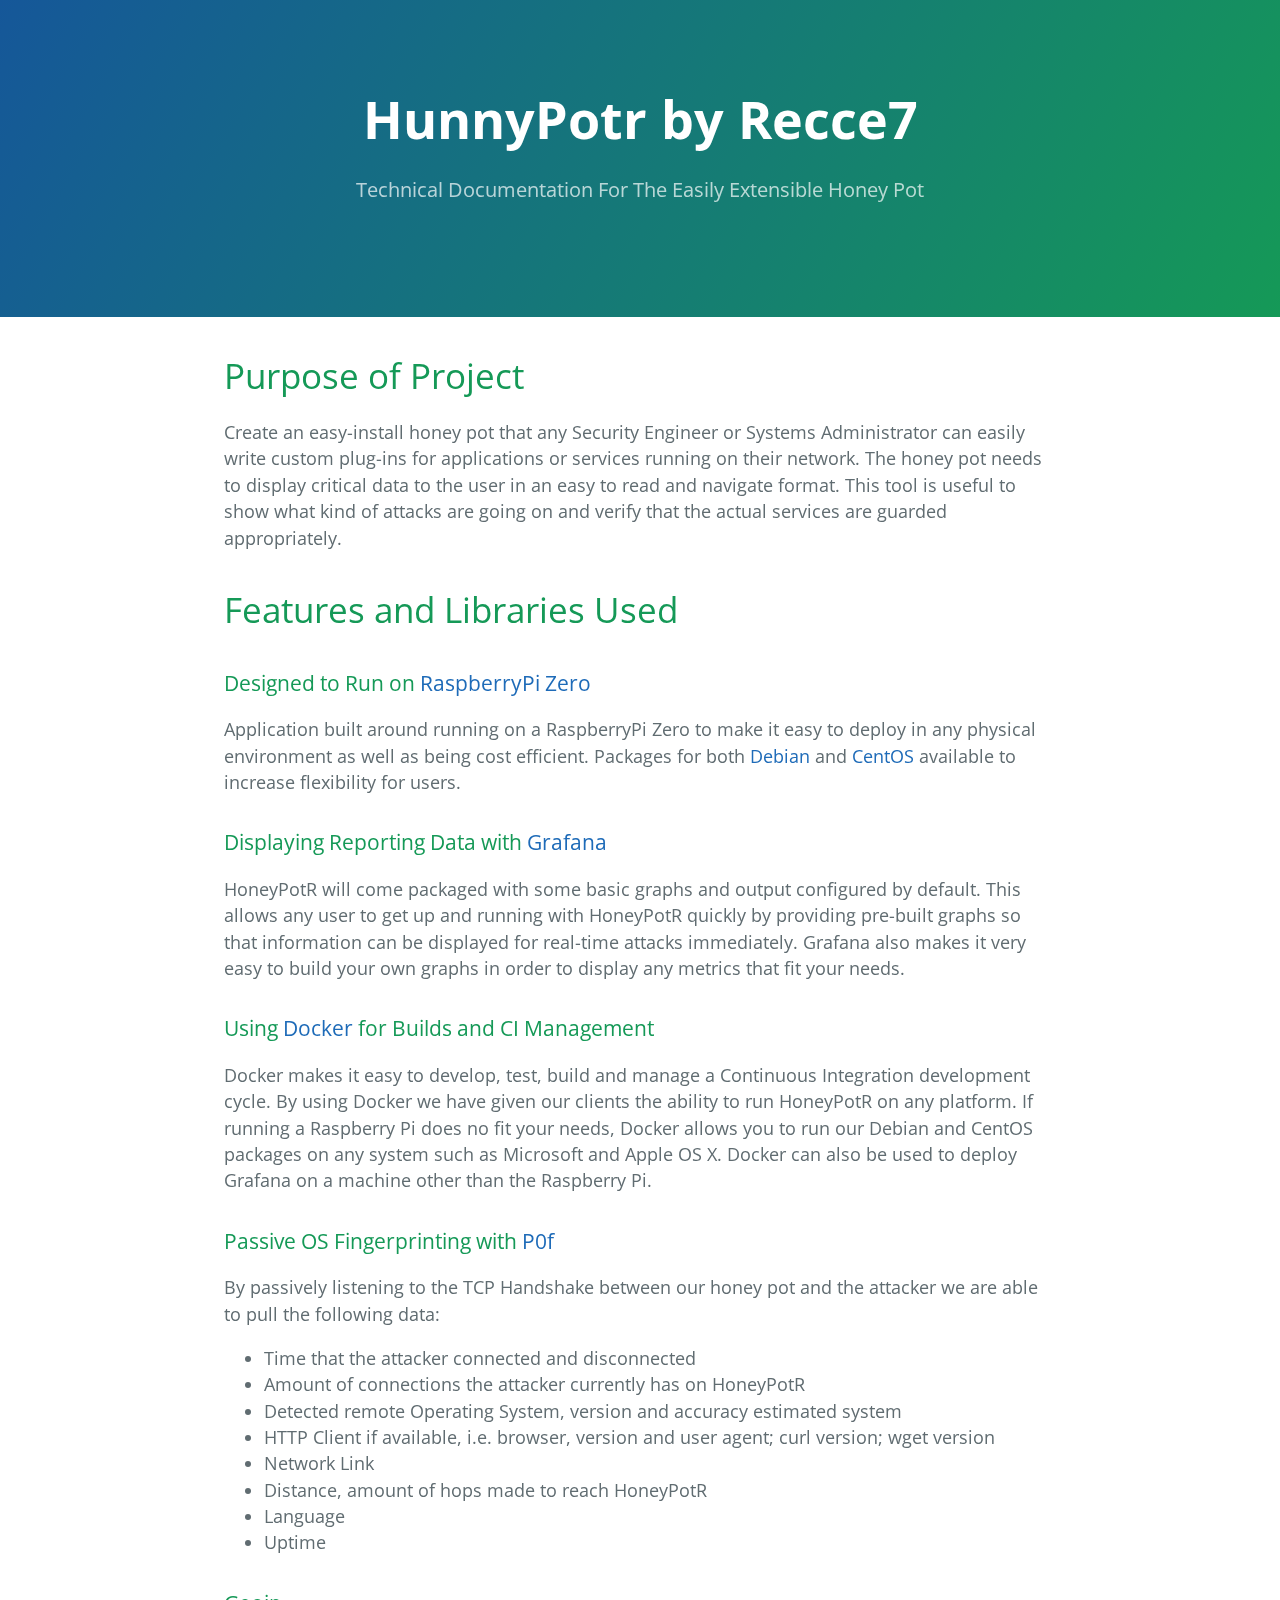
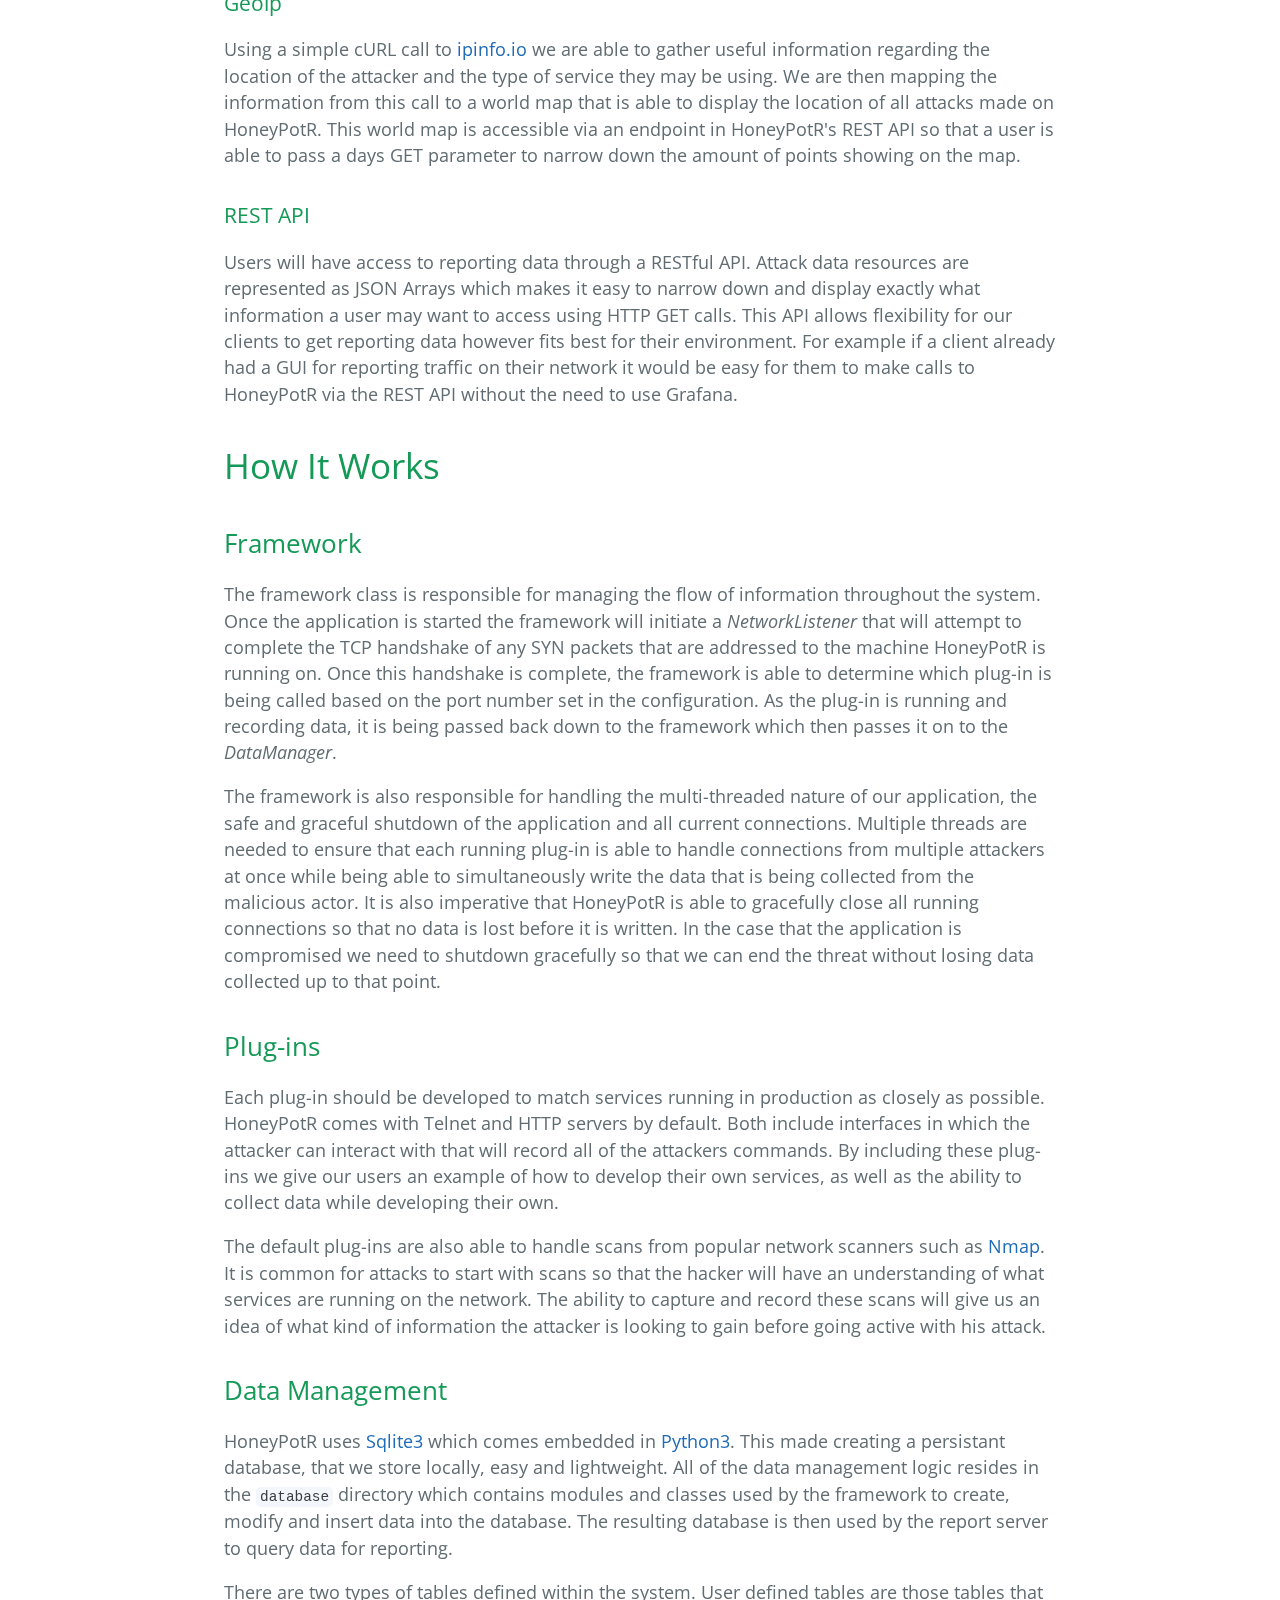
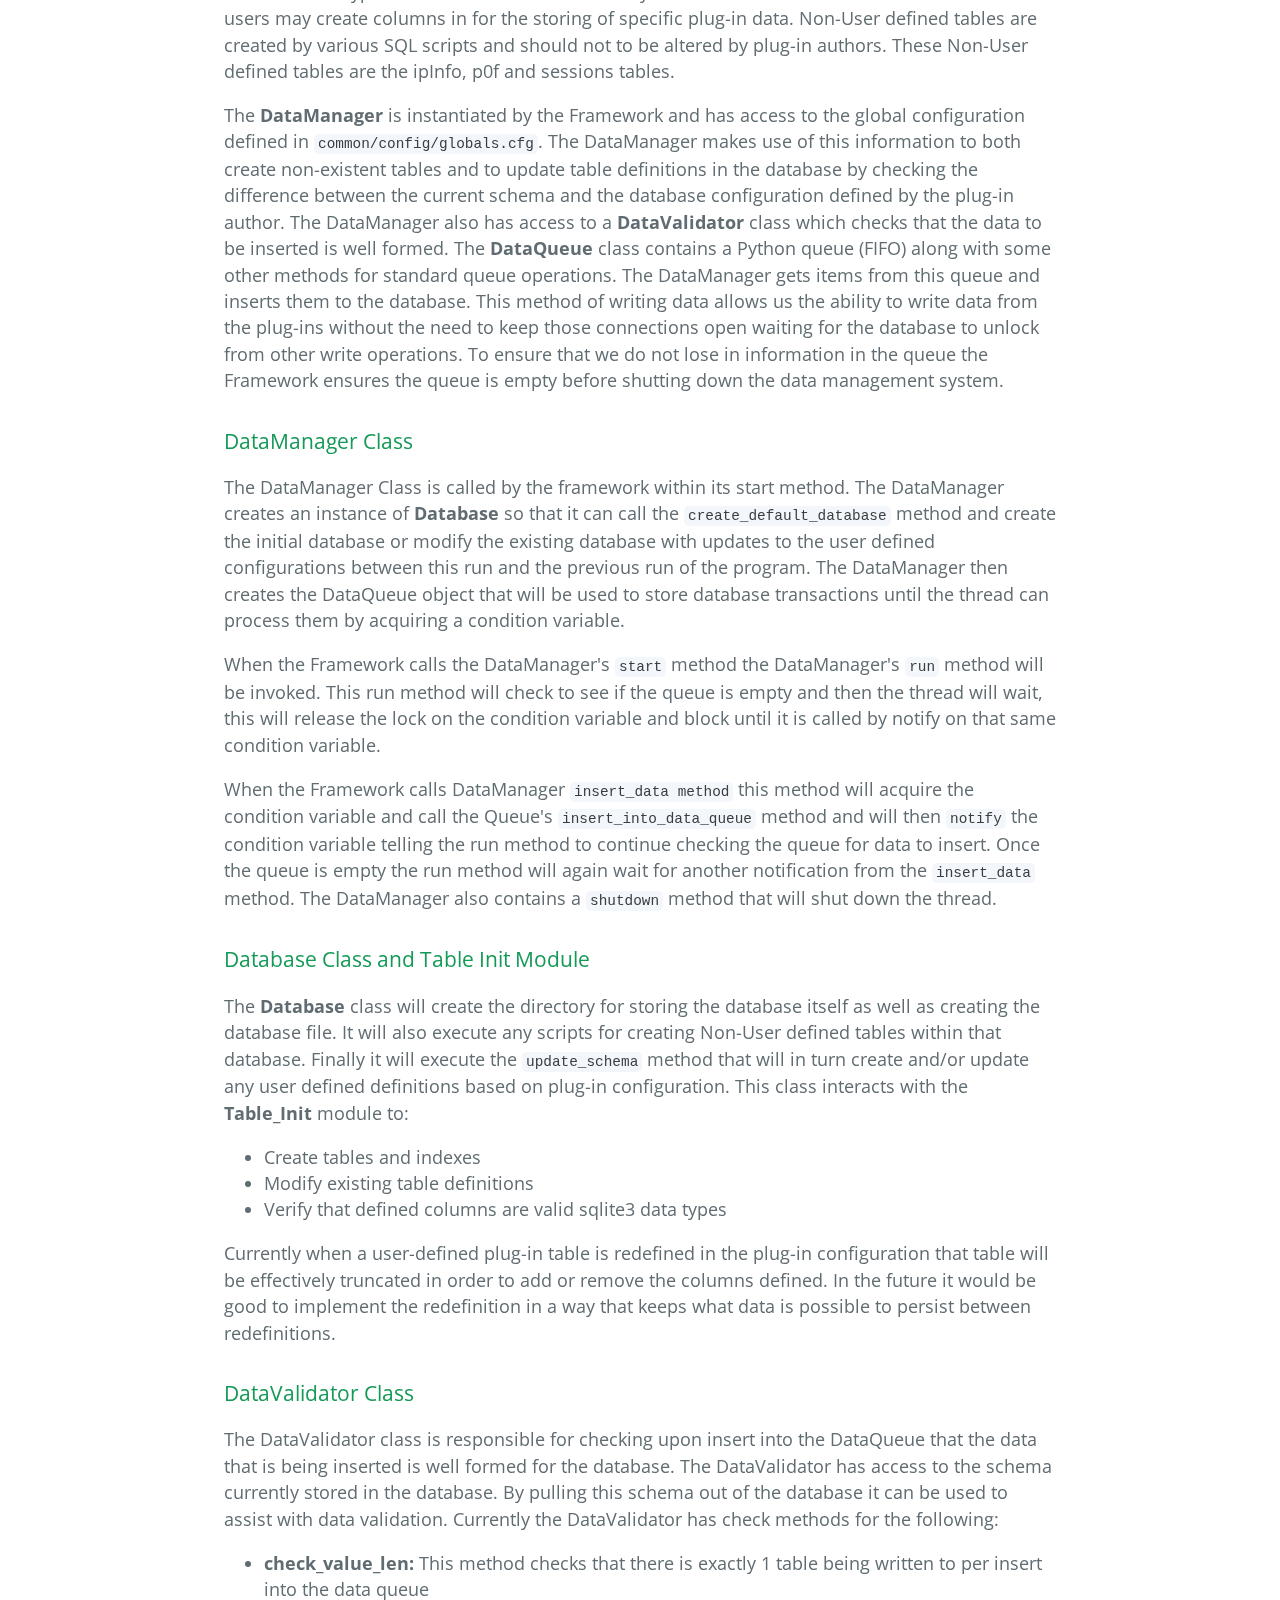
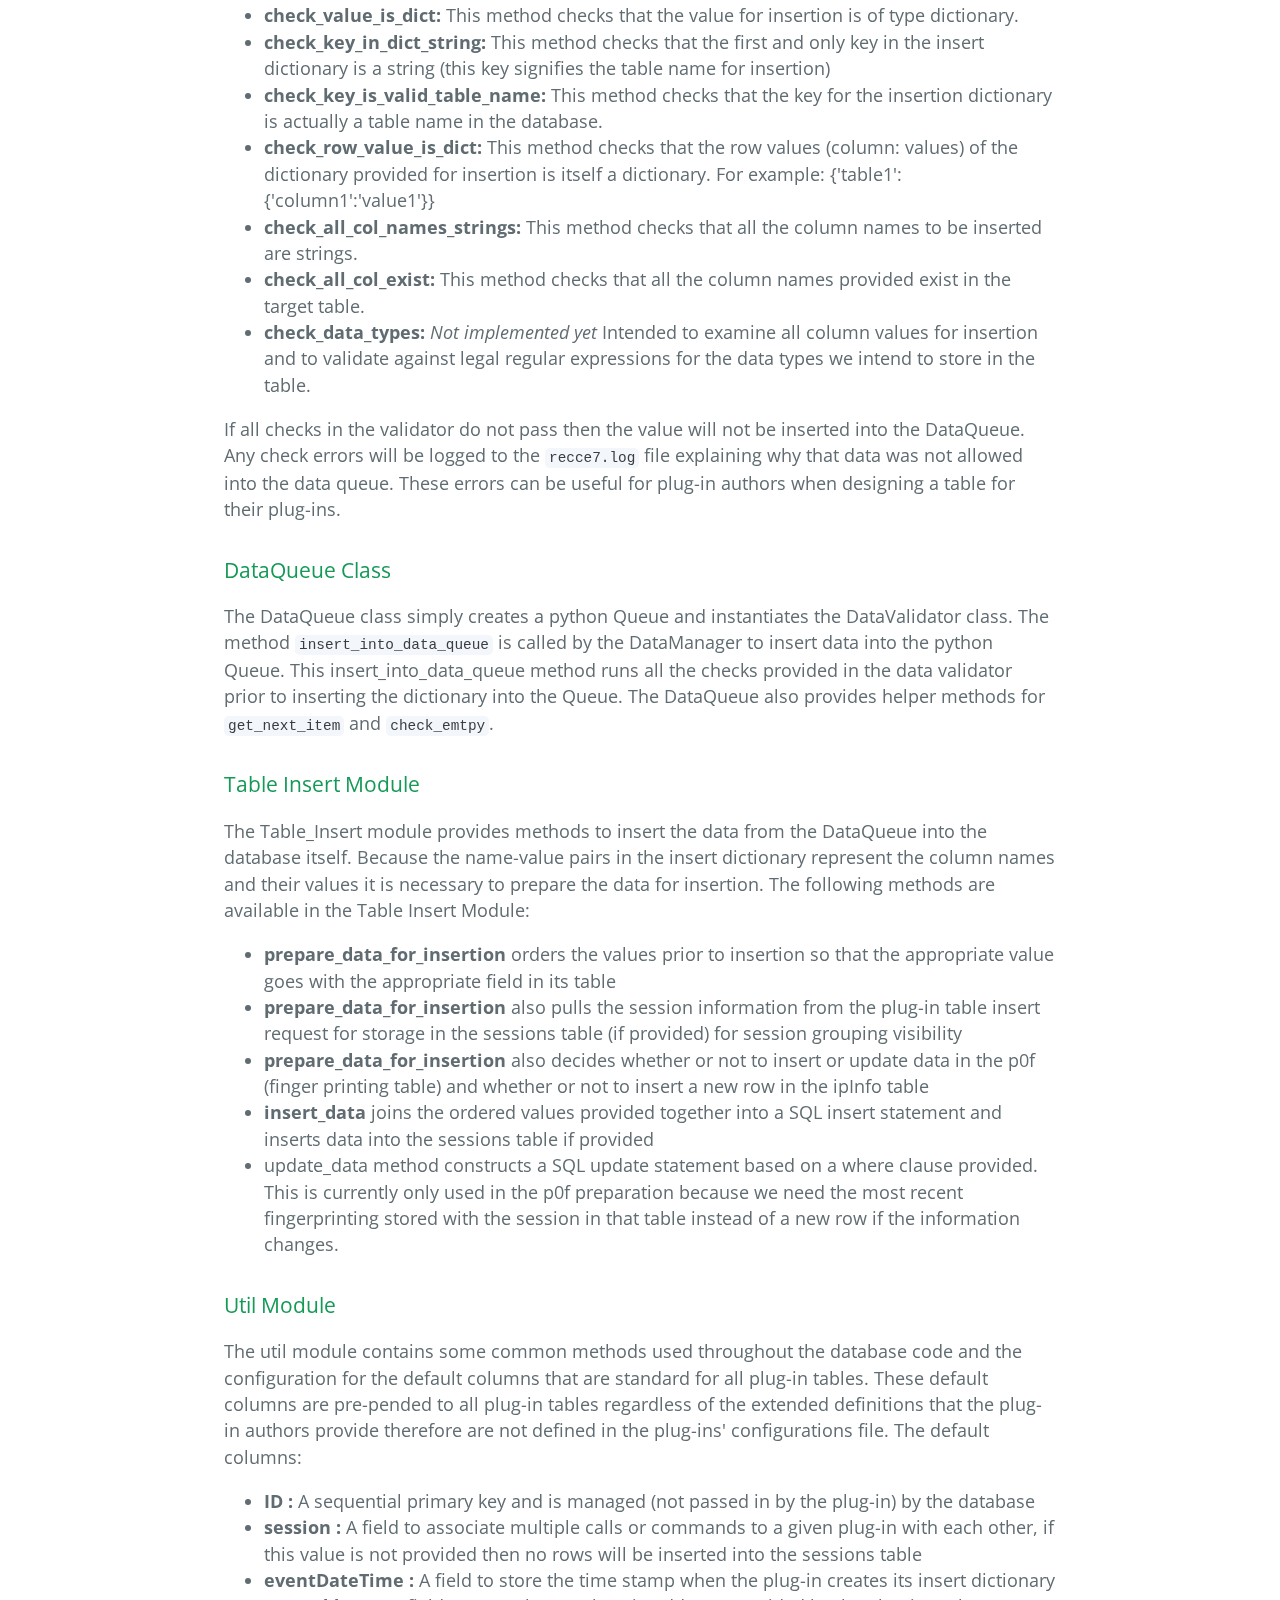
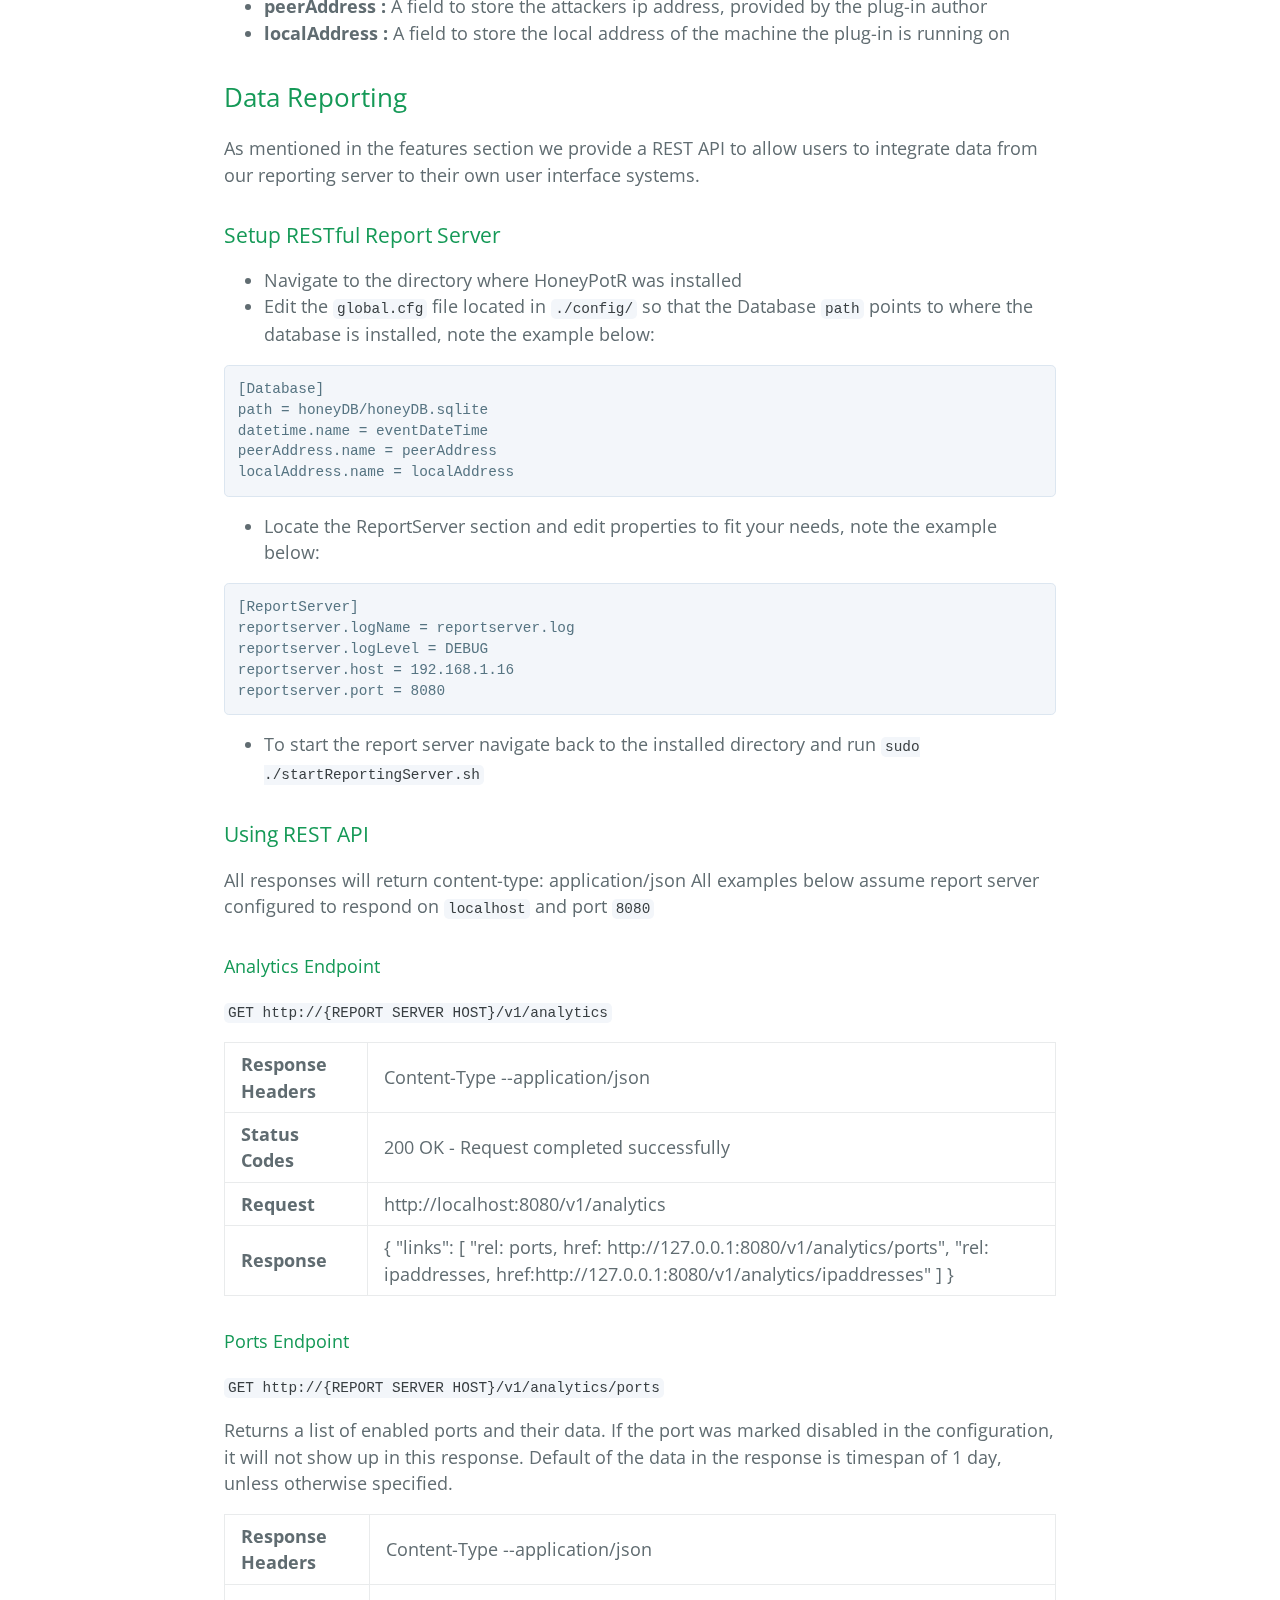
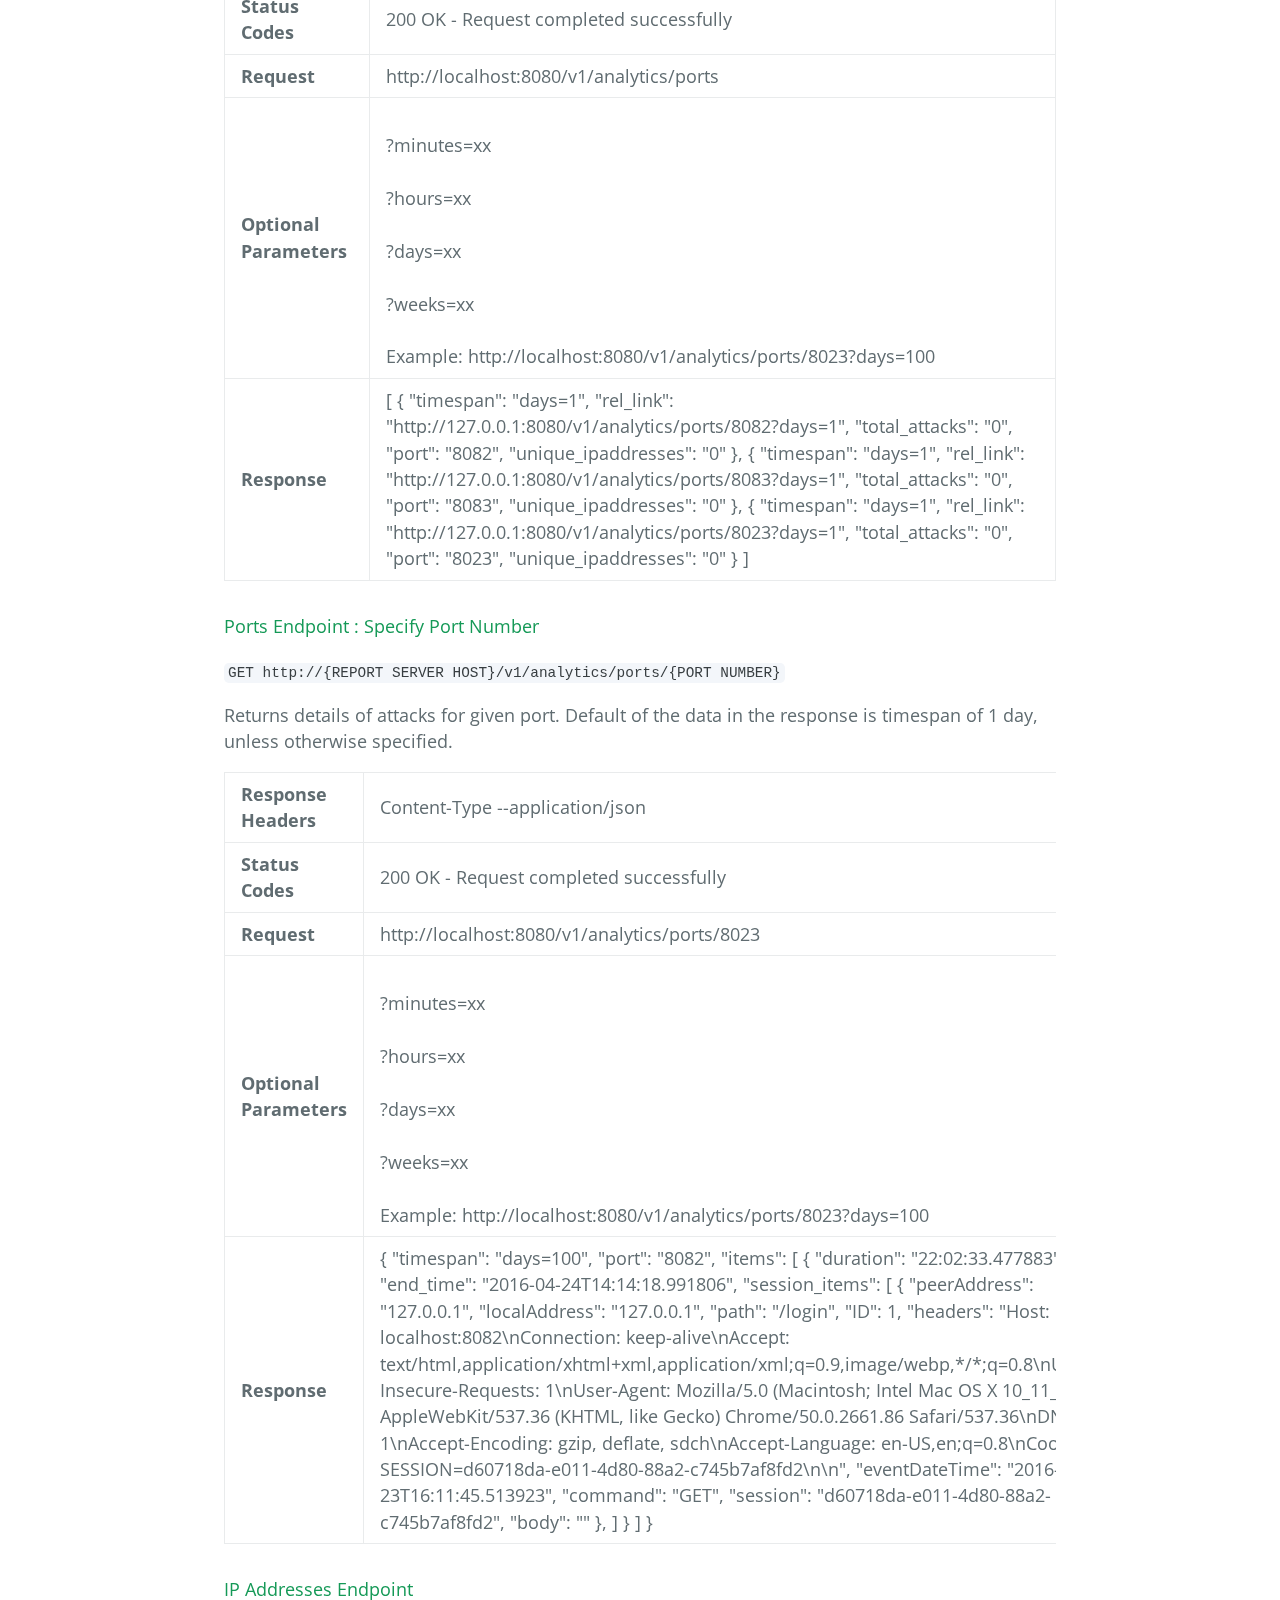
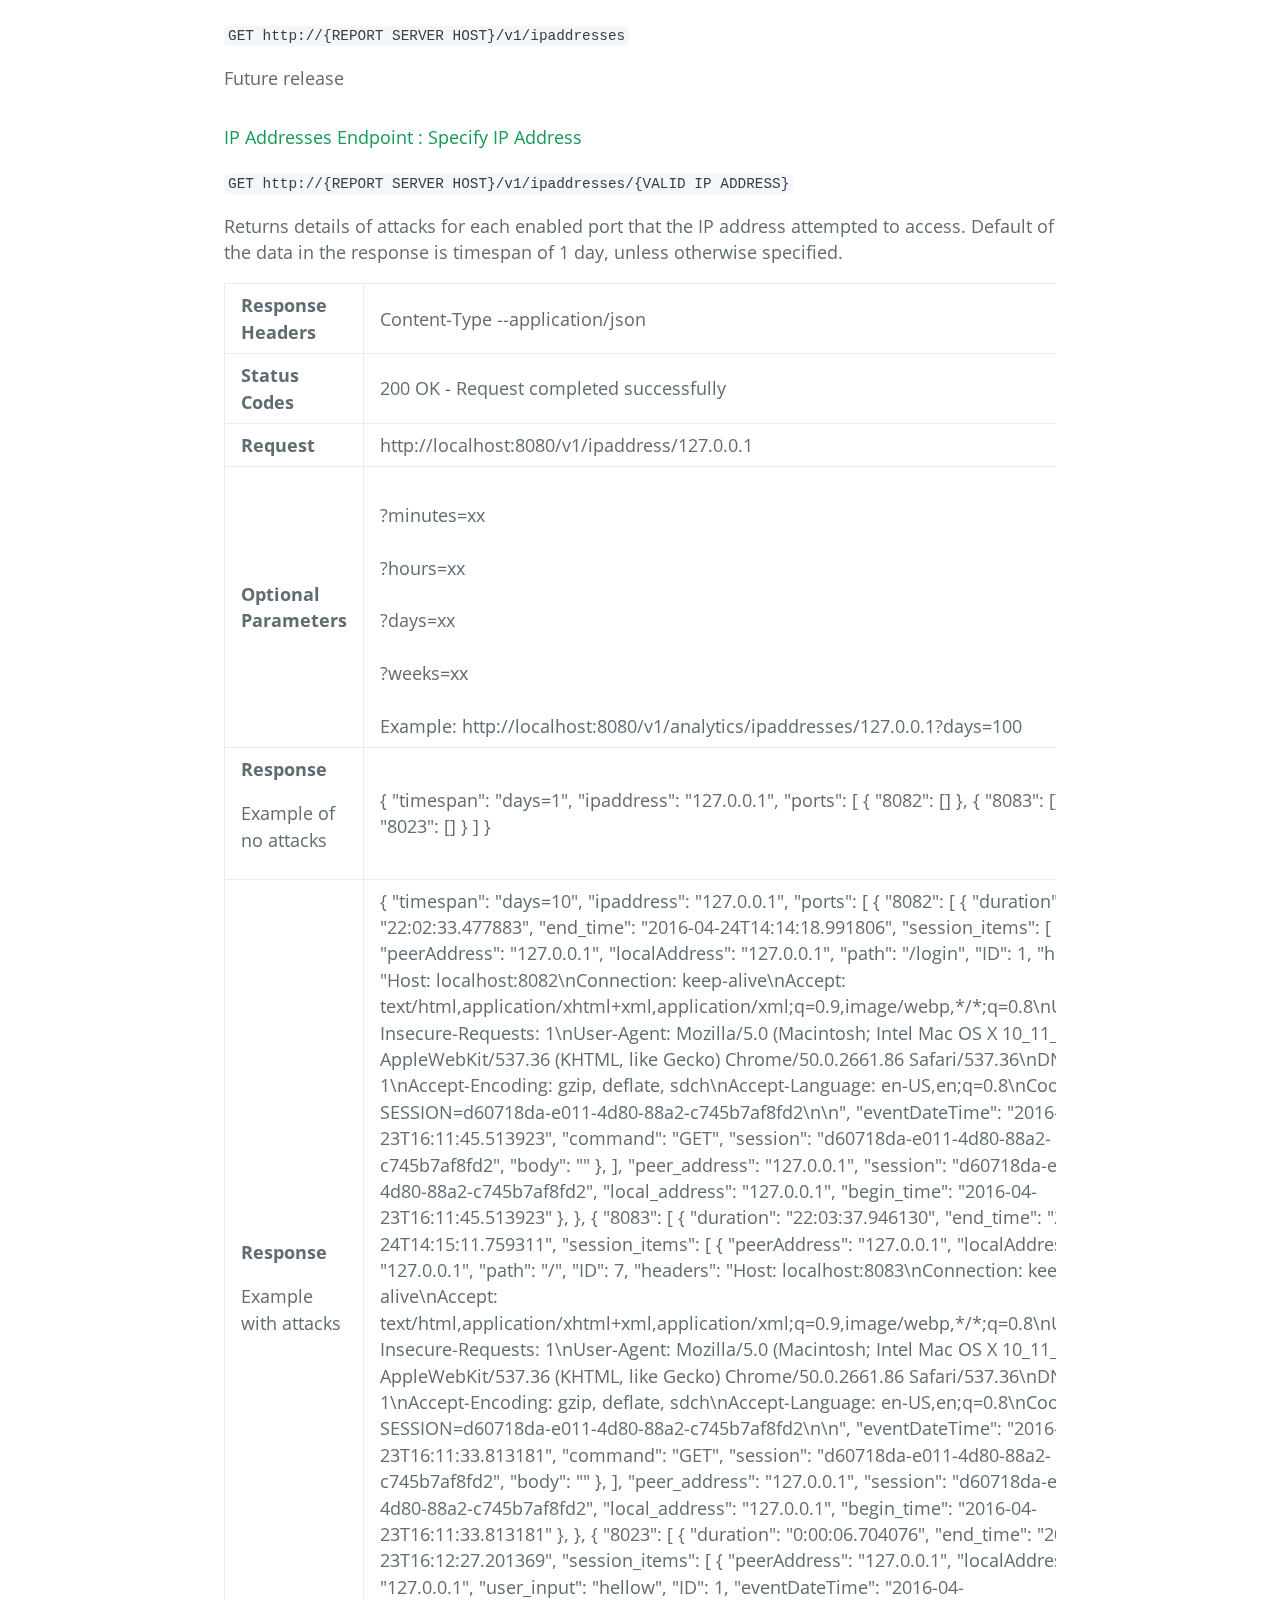
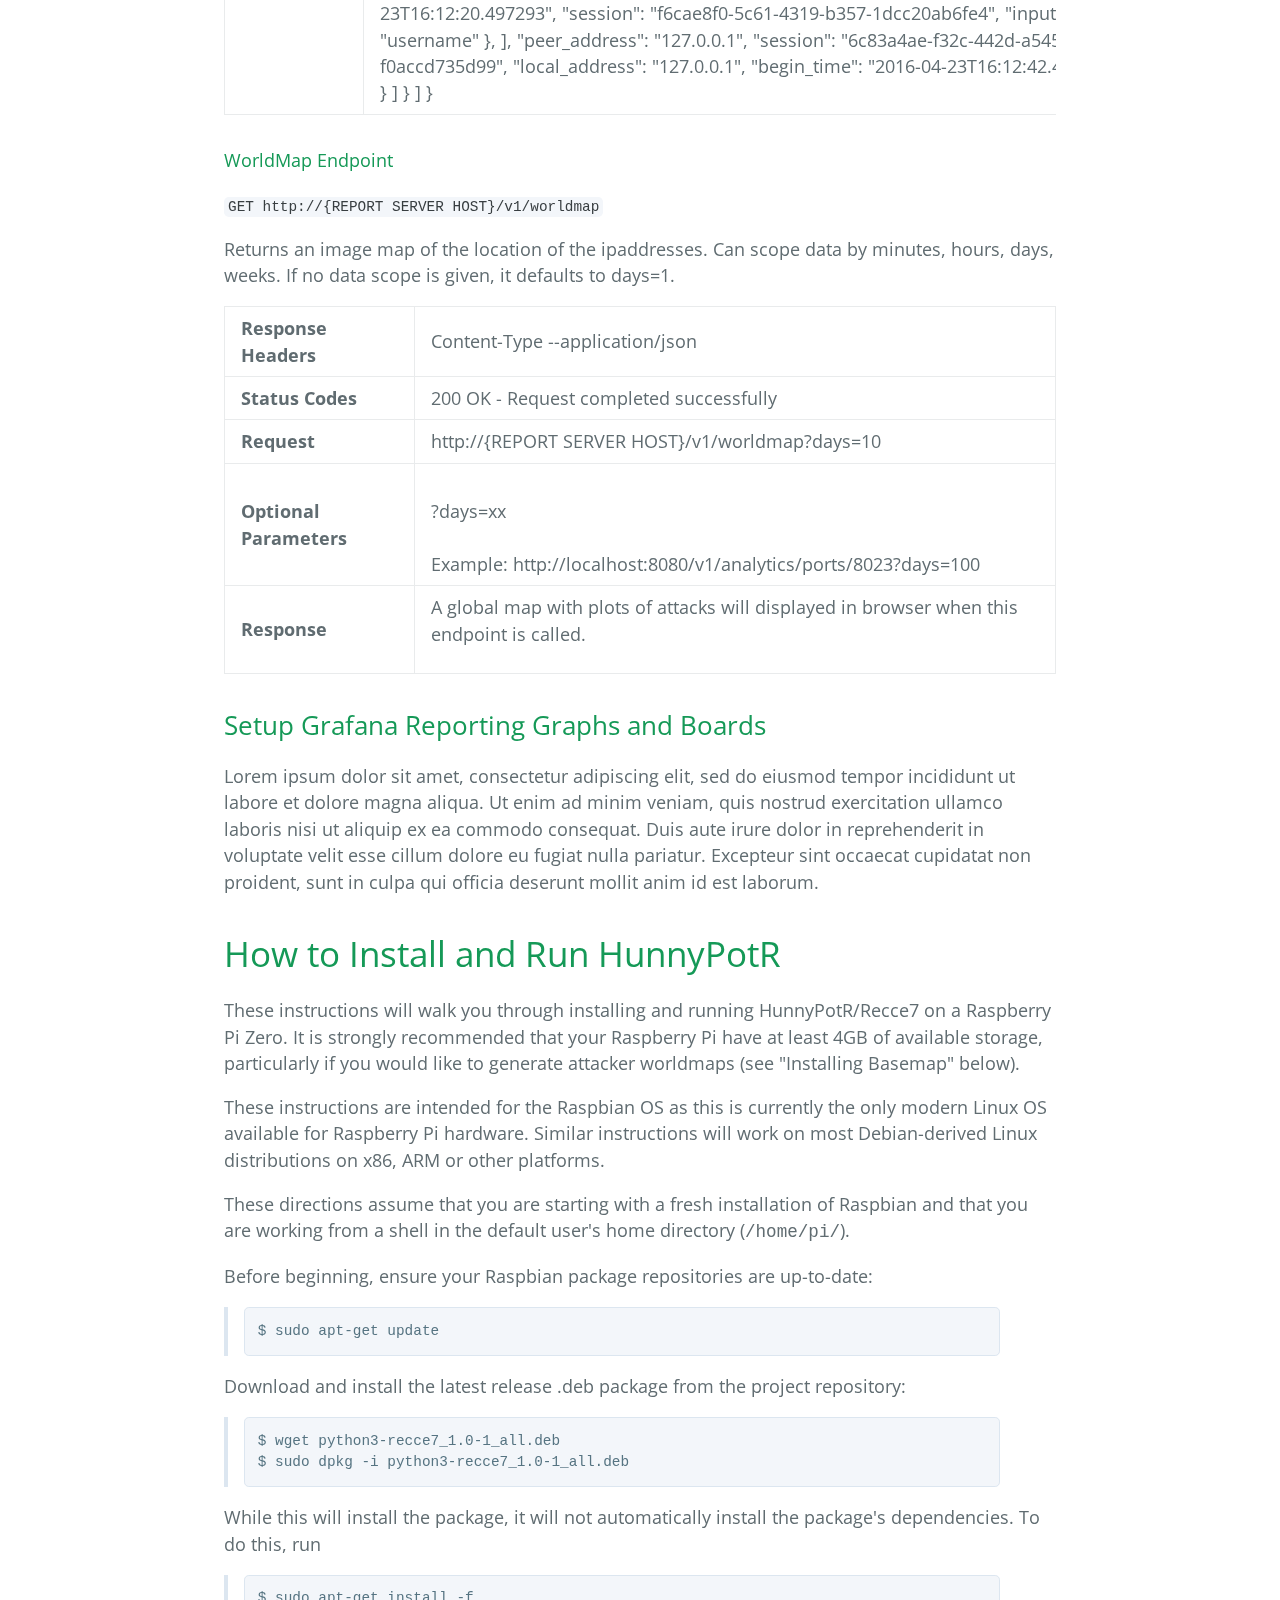
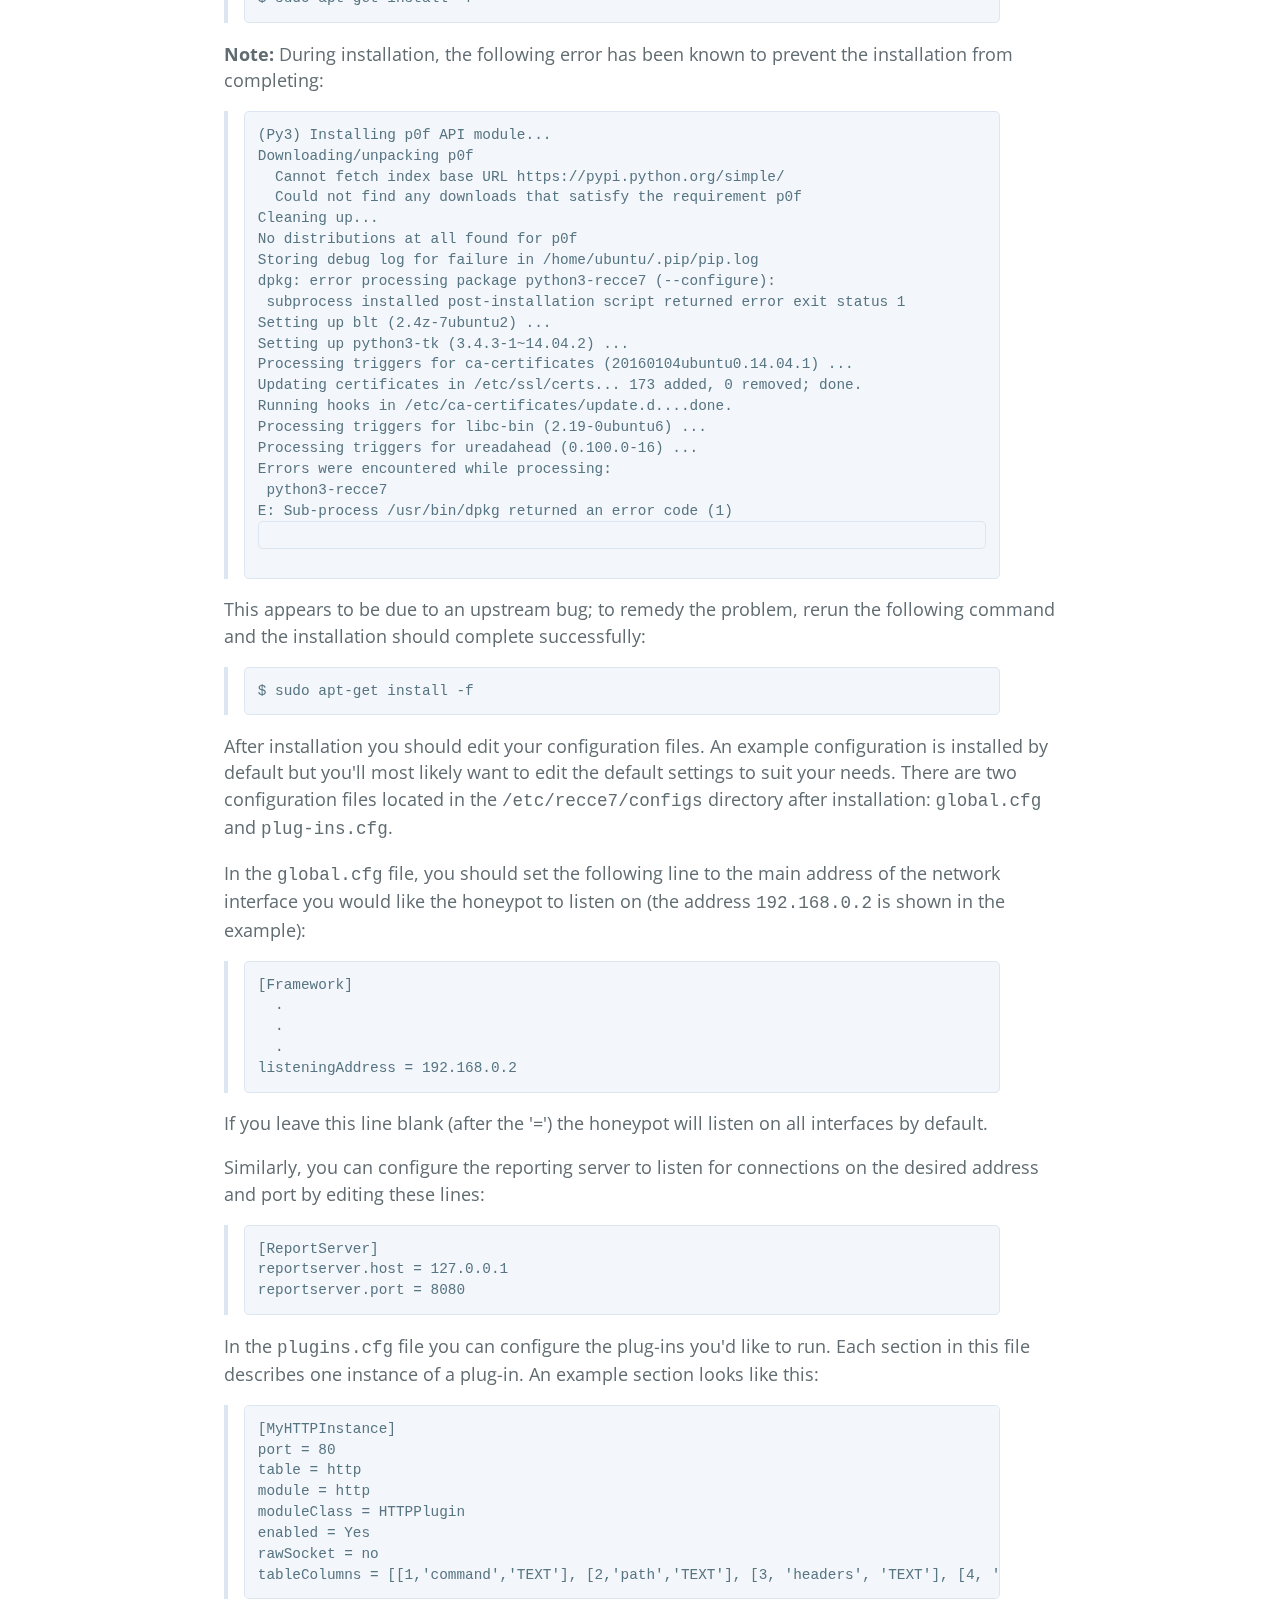
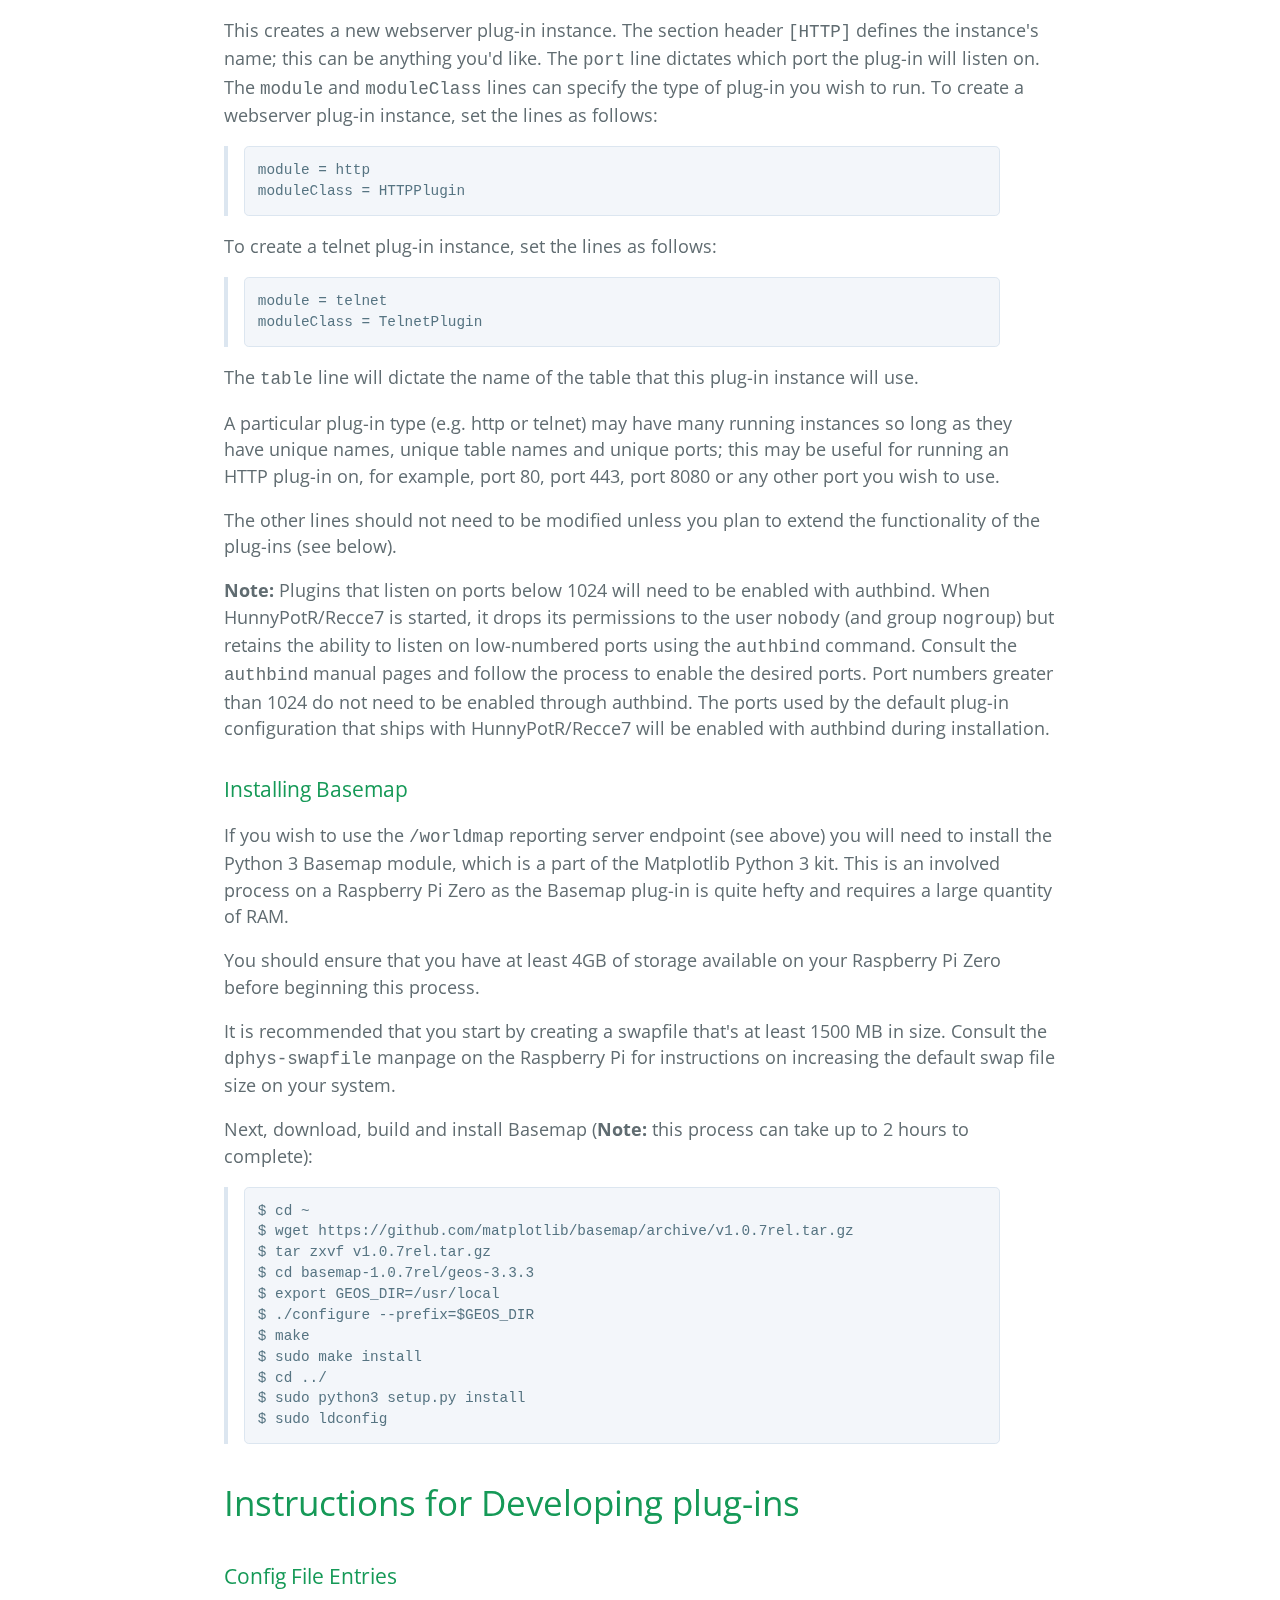
==== commit 9fed3dfa: "Clean up some formatting" ====
--- a/index.html
+++ b/index.html
@@ -18,7 +18,7 @@
     <section class="main-content">
       <h1>
 <a id="purpose-of-project" class="anchor" href="#purpose-of-project" aria-hidden="true"><span aria-hidden="true" class="octicon octicon-link"></span></a>Purpose of Project</h1>
-<p>Create an easy-install honey pot that any Security Engineer or Systems Administrator can easily write custom plugins for applications or services running on their network.  The honey pot needs to display critical data to the user in an easy to read and navigate format.  This tool is useful to show what kind of attacks are going on and verify that the actual services are guarded appropriately.</p>
+<p>Create an easy-install honey pot that any Security Engineer or Systems Administrator can easily write custom plug-ins for applications or services running on their network.  The honey pot needs to display critical data to the user in an easy to read and navigate format.  This tool is useful to show what kind of attacks are going on and verify that the actual services are guarded appropriately.</p>
 
 <h1>
 <a id="features-and-libraries-used" class="anchor" href="#features-and-libraries-used" aria-hidden="true"><span aria-hidden="true" class="octicon octicon-link"></span></a>Features and Libraries Used</h1>
@@ -156,15 +156,15 @@
 
 <ul>
 <li>
-<code>prepare_data_for_insertion</code> orders the values prior to insertion so that the appropriate value goes with the appropriate field in its table</li>
-<li>
-<code>prepare_data_for_insertion</code> also pulls the session information from the plug-in table insert request for storage in the sessions table (if provided) for session grouping visibility</li>
-<li>
-<code>prepare_data_for_insertion</code> also decides whether or not to insert or update data in the p0f (finger printing table) and whether or not to insert a new row in the ipInfo table</li>
-<li>
-<code>insert_data</code> joins the ordered values provided together into a SQL insert statement and inserts data into the sessions table if provided</li>
-<li>
-<code>update_data</code> method constructs a SQL update statement based on a where clause provided. This is currently only used in the p0f preparation because we need the most recent fingerprinting stored with the session in that table instead of a new row if the information changes.</li>
+<strong>prepare_data_for_insertion</strong> orders the values prior to insertion so that the appropriate value goes with the appropriate field in its table</li>
+<li>
+<strong>prepare_data_for_insertion</strong> also pulls the session information from the plug-in table insert request for storage in the sessions table (if provided) for session grouping visibility</li>
+<li>
+<strong>prepare_data_for_insertion</strong> also decides whether or not to insert or update data in the p0f (finger printing table) and whether or not to insert a new row in the ipInfo table</li>
+<li>
+<strong>insert_data</strong> joins the ordered values provided together into a SQL insert statement and inserts data into the sessions table if provided</li>
+<li>
+<atrong>update_data</strong> method constructs a SQL update statement based on a where clause provided. This is currently only used in the p0f preparation because we need the most recent fingerprinting stored with the session in that table instead of a new row if the information changes.</li>
 </ul>
 
 <h3>
@@ -510,7 +510,7 @@
 
 <p>After installation you should edit your configuration files. An example configuration is installed by default but
 you'll most likely want to edit the default settings to suit your needs. There are two configuration files located
-in the <tt>/etc/recce7/configs</tt> directory after installation: <tt>global.cfg</tt> and <tt>plugins.cfg</tt>.</p>
+in the <tt>/etc/recce7/configs</tt> directory after installation: <tt>global.cfg</tt> and <tt>plug-ins.cfg</tt>.</p>
 
 <p>In the <tt>global.cfg</tt> file, you should set the following line to the main address of the network interface you would like
 the honeypot to listen on (the address <tt>192.168.0.2</tt> is shown in the example):</p>
@@ -534,8 +534,8 @@
 reportserver.port = 8080</pre>
 </blockquote>
 
-<p>In the <tt>plugins.cfg</tt> file you can configure the plugins you'd like to run. Each section in this file
-describes one instance of a plugin. An example section looks like this:</p>
+<p>In the <tt>plugins.cfg</tt> file you can configure the plug-ins you'd like to run. Each section in this file
+describes one instance of a plug-in. An example section looks like this:</p>
 
 <blockquote>
   <pre>[MyHTTPInstance]
@@ -548,35 +548,35 @@
 tableColumns = [[1,'command','TEXT'], [2,'path','TEXT'], [3, 'headers', 'TEXT'], [4, 'body', 'TEXT']]</pre>
 </blockquote>
 
-<p>This creates a new webserver plugin instance. The section header <tt>[HTTP]</tt> defines the instance's name; this can be
-anything you'd like. The <tt>port</tt> line dictates which port the plugin will listen on. The <tt>module</tt> and <tt>moduleClass</tt>
-lines can specify the type of plugin you wish to run. To create a webserver plugin instance, set the lines as follows:</p>
+<p>This creates a new webserver plug-in instance. The section header <tt>[HTTP]</tt> defines the instance's name; this can be
+anything you'd like. The <tt>port</tt> line dictates which port the plug-in will listen on. The <tt>module</tt> and <tt>moduleClass</tt>
+lines can specify the type of plug-in you wish to run. To create a webserver plug-in instance, set the lines as follows:</p>
 
 <blockquote><pre>module = http
 moduleClass = HTTPPlugin</pre></blockquote>
 
-<p>To create a telnet plugin instance, set the lines as follows:</p>
+<p>To create a telnet plug-in instance, set the lines as follows:</p>
 
 <blockquote><pre>module = telnet
 moduleClass = TelnetPlugin</pre></blockquote>
 
-<p>The <tt>table</tt> line will dictate the name of the table that this plugin instance will use.</p>
-
-<p>A particular plugin type (e.g. http
+<p>The <tt>table</tt> line will dictate the name of the table that this plug-in instance will use.</p>
+
+<p>A particular plug-in type (e.g. http
 or telnet) may have many running instances so long as they have unique names, unique table names and unique ports; this may be useful
-for running an HTTP plugin on, for example, port 80, port 443, port 8080 or any other port you wish to use.
-
-<p>The other lines should not need to be modified unless you plan to extend the functionality of the plugins (see below).</p>
+for running an HTTP plug-in on, for example, port 80, port 443, port 8080 or any other port you wish to use.
+
+<p>The other lines should not need to be modified unless you plan to extend the functionality of the plug-ins (see below).</p>
 
 <p><b>Note: </b>Plugins that listen on ports below 1024 will need to be enabled with authbind. When HunnyPotR/Recce7 is started, it drops
 its permissions to the user <tt>nobody</tt> (and group <tt>nogroup</tt>) but retains the ability to listen on low-numbered
 ports using the <tt>authbind</tt> command. Consult the <tt>authbind</tt> manual pages and follow the process to enable the
-desired ports. Port numbers greater than 1024 do not need to be enabled through authbind. The ports used by the default plugin
+desired ports. Port numbers greater than 1024 do not need to be enabled through authbind. The ports used by the default plug-in
 configuration that ships with HunnyPotR/Recce7 will be enabled with authbind during installation.</p>
 
 <h3><a id="installing-basemap" class="anchor" href="#installing-basemap" aria-hidden="true"><span aria-hidden="true" class="octicon octicon-link"></span></a>Installing Basemap</h3>
 
-<p>If you wish to use the <tt>/worldmap</tt> reporting server endpoint (see above) you will need to install the Python 3 Basemap module, which is a part of the Matplotlib Python 3 kit. This is an involved process on a Raspberry Pi Zero as the Basemap plugin is quite hefty and requires a large quantity of RAM.</p>
+<p>If you wish to use the <tt>/worldmap</tt> reporting server endpoint (see above) you will need to install the Python 3 Basemap module, which is a part of the Matplotlib Python 3 kit. This is an involved process on a Raspberry Pi Zero as the Basemap plug-in is quite hefty and requires a large quantity of RAM.</p>
 
 <p>You should ensure that you have at least 4GB of storage available on your Raspberry Pi Zero before beginning this process.</p>
 
@@ -602,22 +602,17 @@
 <h3>
 <a id="config-file-entries" class="anchor" href="#config-file-entries" aria-hidden="true"><span aria-hidden="true" class="octicon octicon-link"></span></a>Config File Entries</h3>
 
-<p><b>The configuration entry name.</b></p>
-<tt>[(string)]</tt>
-<p><b>The port number.</b> The value must lie in the range of 0 to 65535.</p>
-<tt>port = (number)</tt>
-<p><b>The database table name.</b>  This name must adhere to the SQL syntax for table names.</p>
-<tt>table = (string)</tt>
-<p><b>The module name.</b> This will be the name of the python module containing the plug-in class.</p>
-<tt>module = (string)</tt>
-<p><b>The class name.</b>  This is the name of the plug-in class.  This class must exists within the module specified by the module name.</p>
-<tt>moduleClass = (string)</tt>
-<p><b>Specifies if the plug-in is enabled.</b>If this field is set to no the framework will not spawn the listener for the port and no database table will be created.</p>
-<tt>enabled = (Yes or No)</tt>
-<p><b>Specifies if the socket is receiving raw packets.</b> This functionality is currently not implemented in the software.</p>
-<tt>rawSocket = (Yes or No)</tt>
-<p><b>The column indexes, headings, and data types to be interpreted as a Python array.</b> This row provides the parameters for building the dictionary to write plug-in data to the database.</p>
-<tt>tableColumns = ([[column index, column heading, data type], ...]])</tt>
+<p>The following fields must be filled in for each plug-in configurations.</p>
+<table>
+  <tr><td><strong>The configuration entry name<strong></td><td>Config file entry must start with the plug-in name (does not need to match class name)</td><td><tt>[(string)]</tt></td></tr>
+  <tr><td><strong>The port number</strong></td><td>The value must lie in the range of 0 to 65535</td><td><tt>port = (number)</tt></td></tr>
+  <tr><td><strong>The database table name</strong></td><td>This name must adhere to the SQL syntax for table names</td><td><tt>table = (string)</tt></td></tr>
+  <tr><td><strong>The module name</strong></td><td>This will be the name of the python module containing the plug-in class</td><td><tt>module = (string)</tt></td></tr>
+  <tr><td><strong>The class name</strong></td><td>This is the name of the plug-in class, this class must exists within the module specified by the module name</td><td><tt>moduleClass = (string)</tt></td></tr>
+  <tr><td><strong>Specifies if the plug-in is enabled</strong></td><td>If this field is set to no the framework will not spawn the listener for the port and no database table will be created</td><td><tt>enabled = (Yes or No)</tt></td></tr>
+  <tr><td><strong>Specifies if the socket is receiving raw packets</strong></td><td>This functionality is currently not implemented in the software</td><td><tt>rawSocket = (Yes or No)</tt></td></tr>
+  <tr><td><strong>The column indexes, headings, and data types to be interpreted as a Python array</strong></td><td>This row provides the parameters for building the dictionary to write plug-in data to the database</td><td><tt>tableColumns = ([[column index, column heading, data type], ...]])</tt></td></tr>
+</table>
 
 <p><b>Example Configuration</b></p>
 <blockquote><pre>
@@ -635,7 +630,7 @@
 <h2>
 <a id="api" class="anchor" href="#api" aria-hidden="true"><span aria-hidden="true" class="octicon octicon-link"></span></a>API</h2>
 
-<p>plug-ins will need to interact with our <em>Baseplug-in</em> so that the data can be inserted properly into the database.  There are two methods that plug-ins must implement.</p>
+<p>Plug-ins will need to interact with our <em>Baseplug-in</em> so that the data can be inserted properly into the database.  There are two methods that plug-ins must implement.</p>
 
 <h3>
 <a id="do_trackself" class="anchor" href="#do_trackself" aria-hidden="true"><span aria-hidden="true" class="octicon octicon-link"></span></a>do_track(self):</h3>
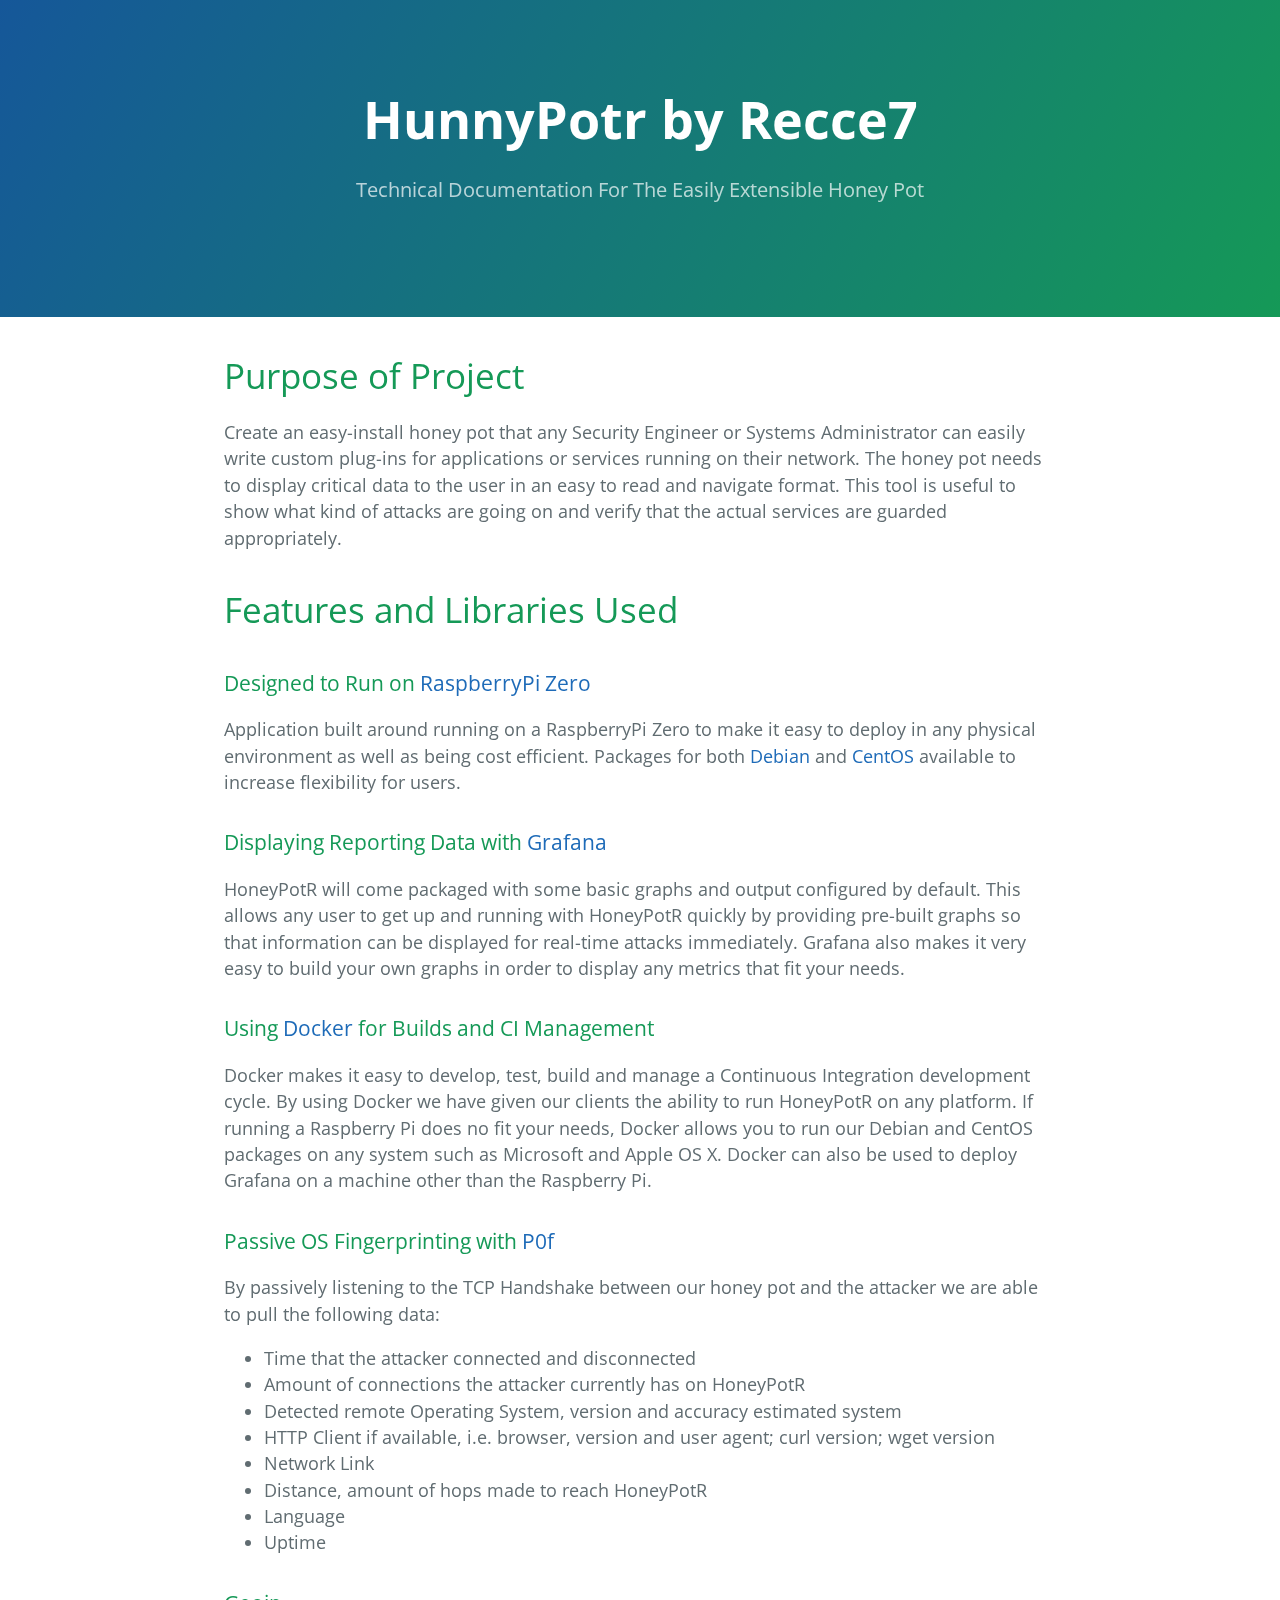
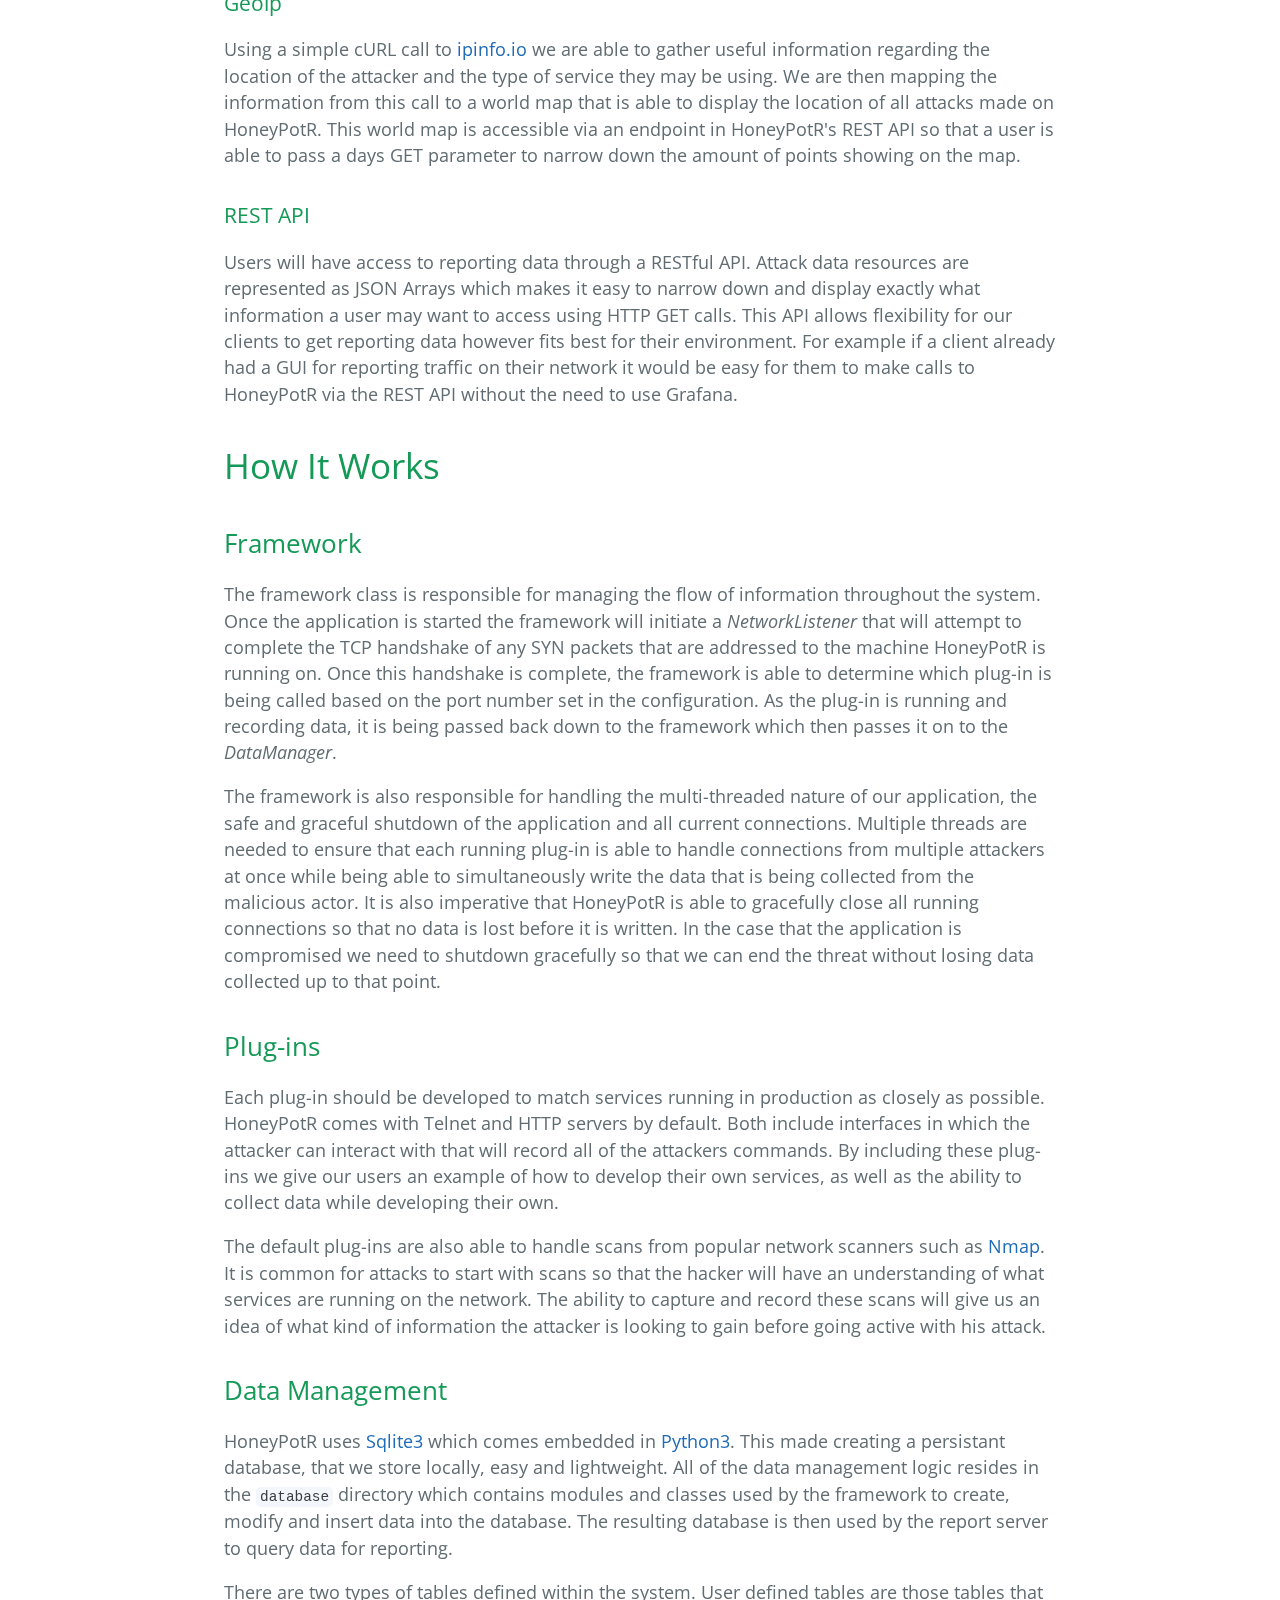
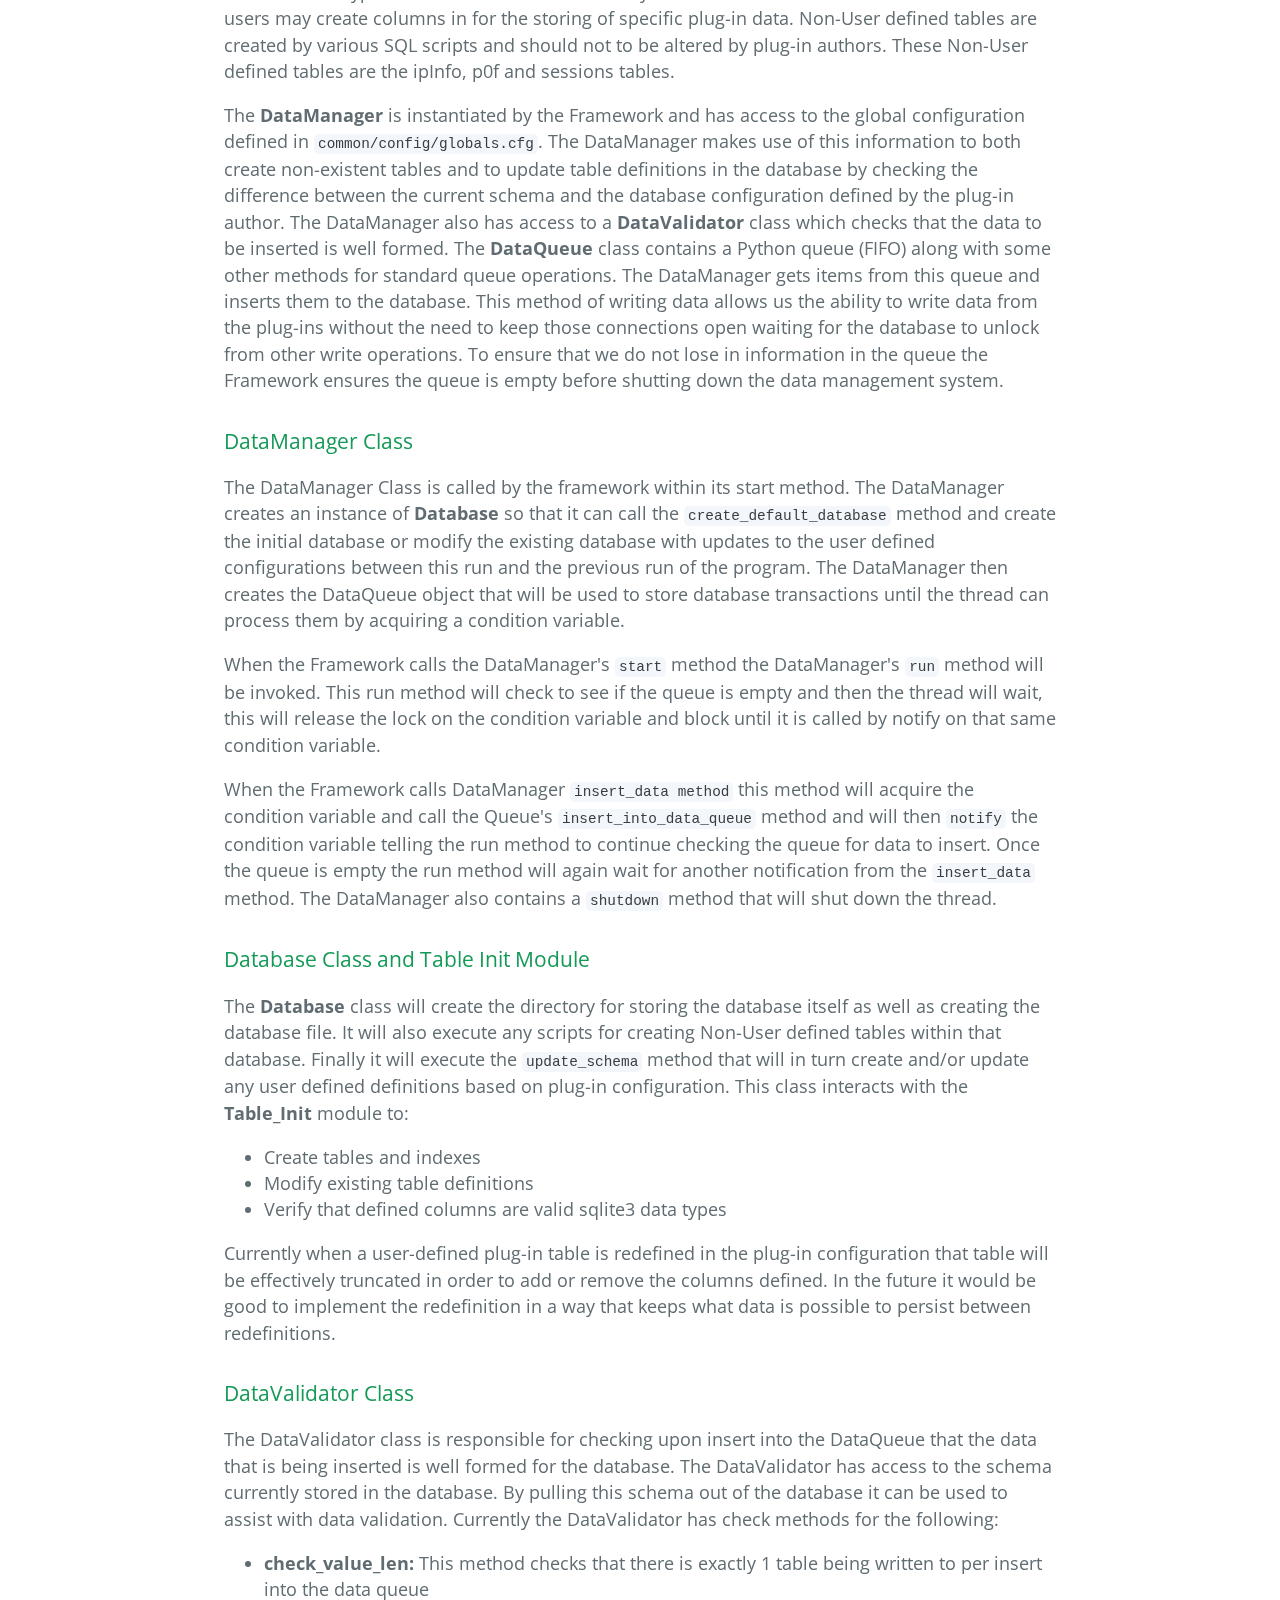
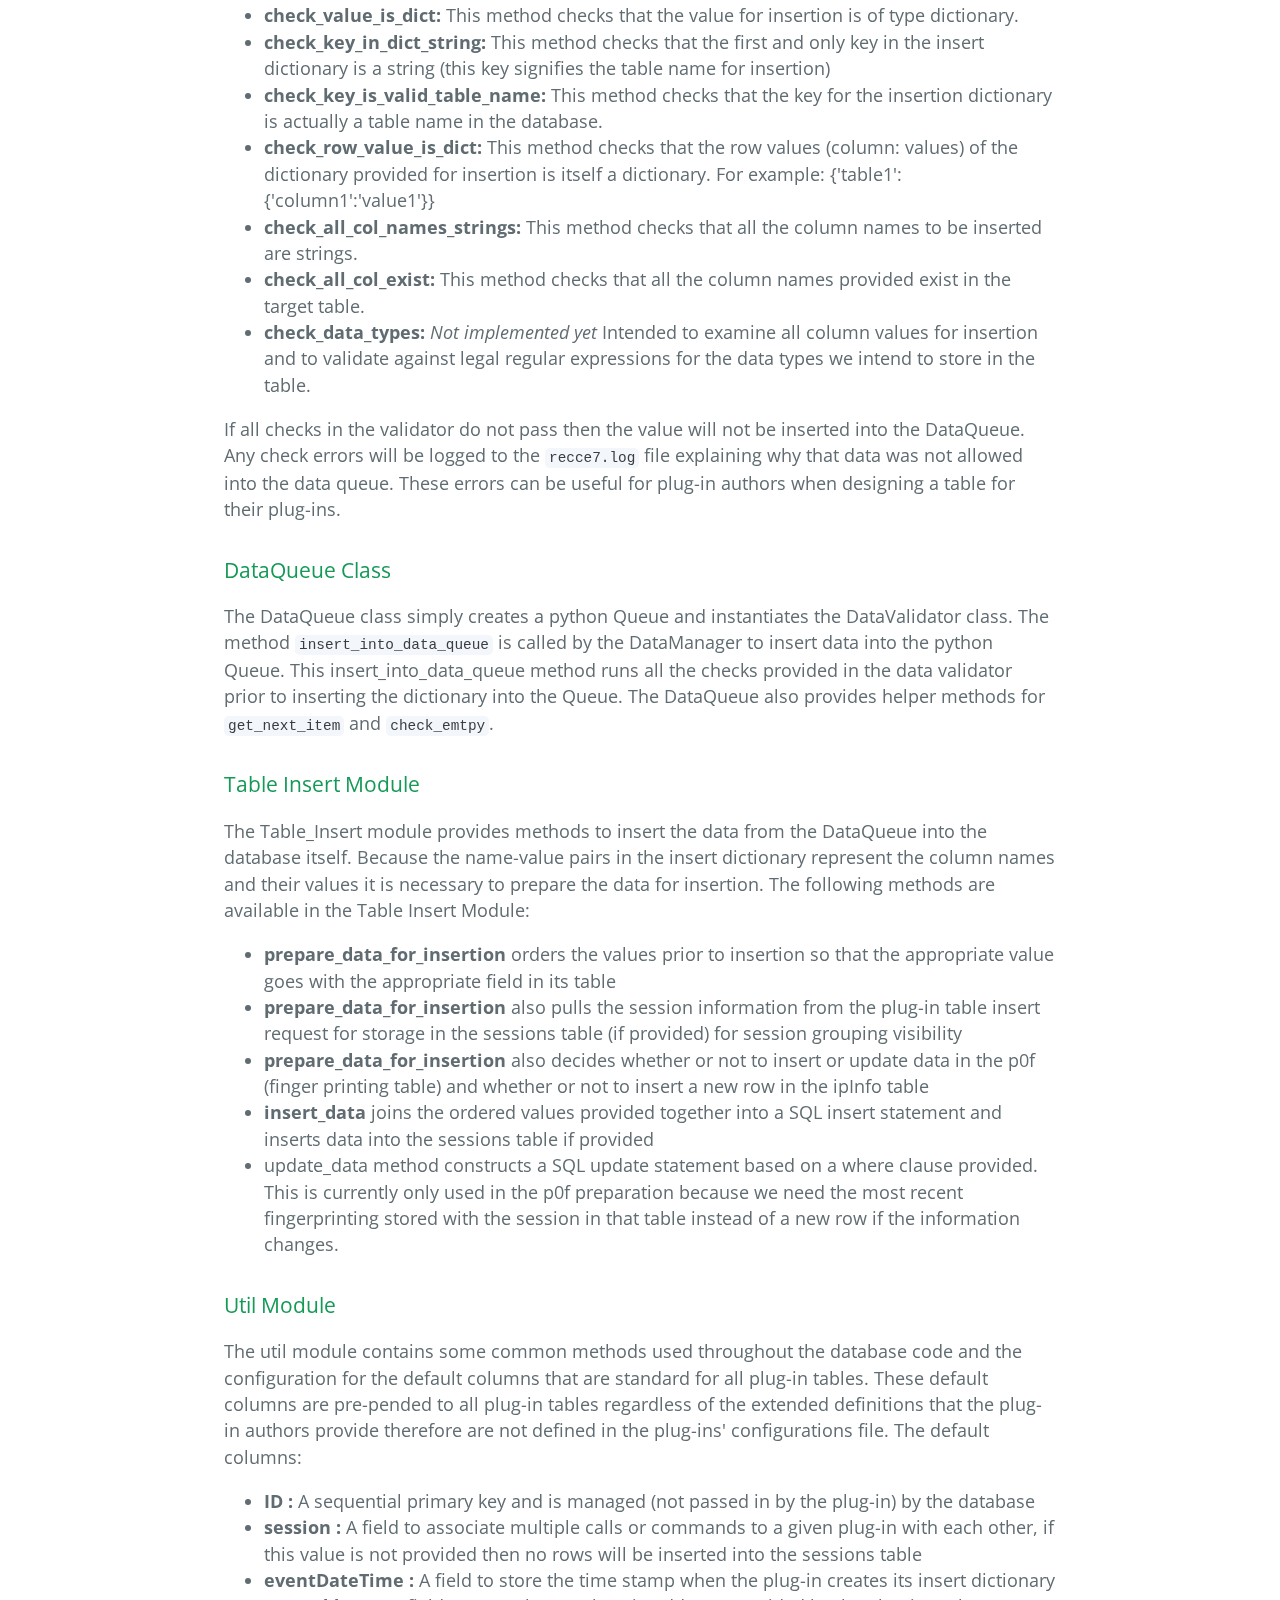
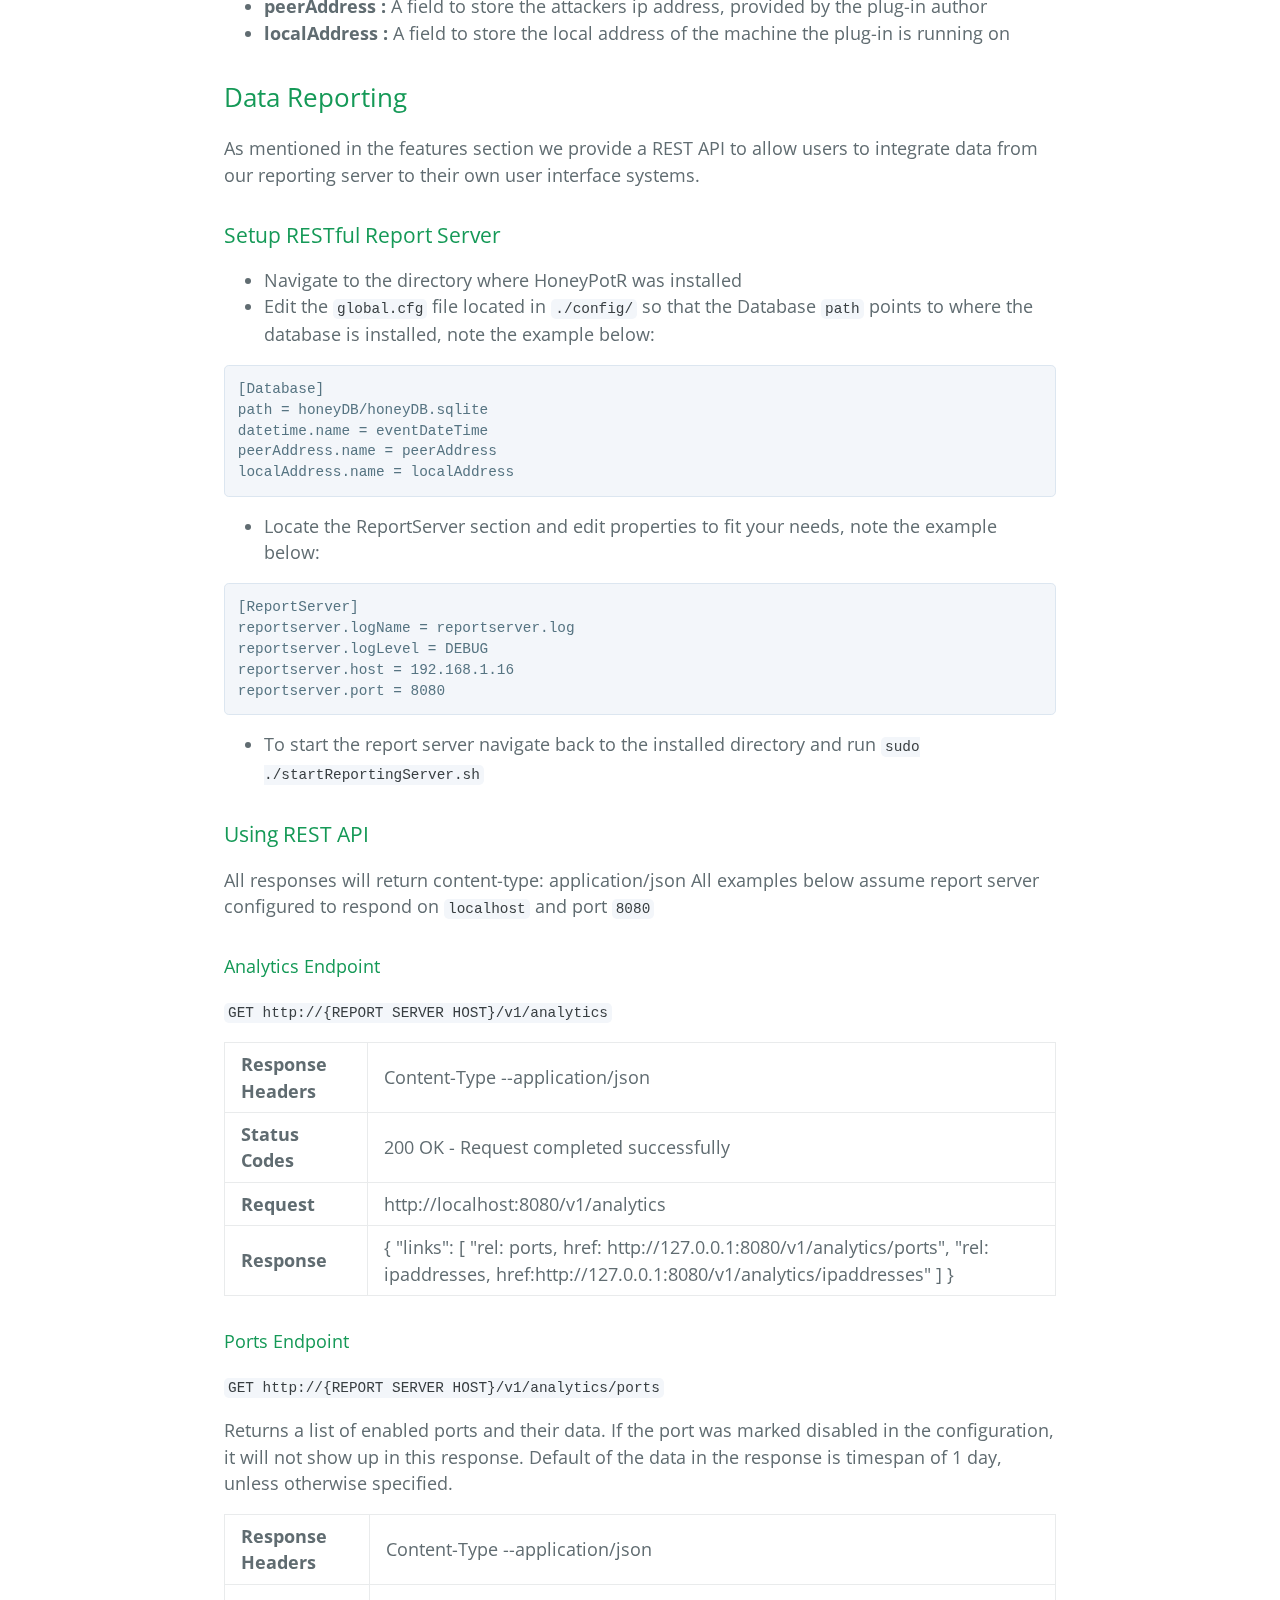
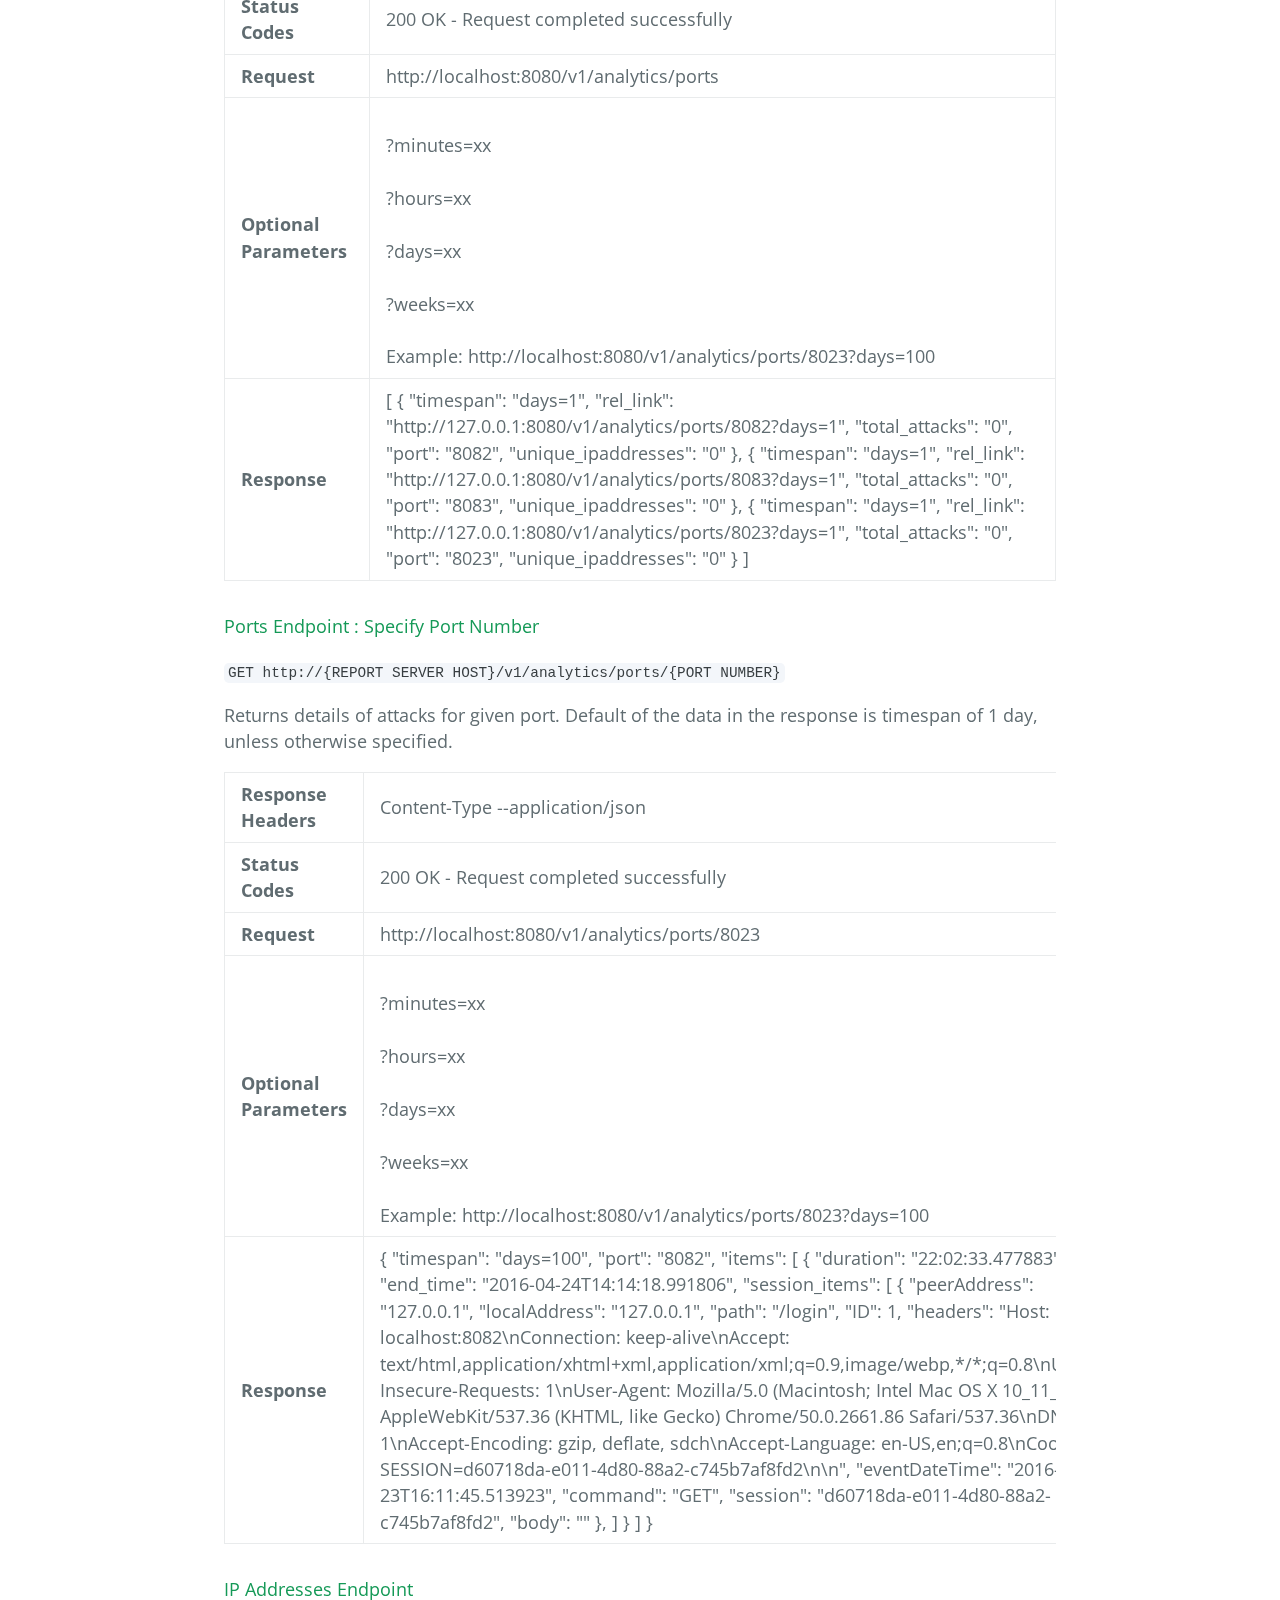
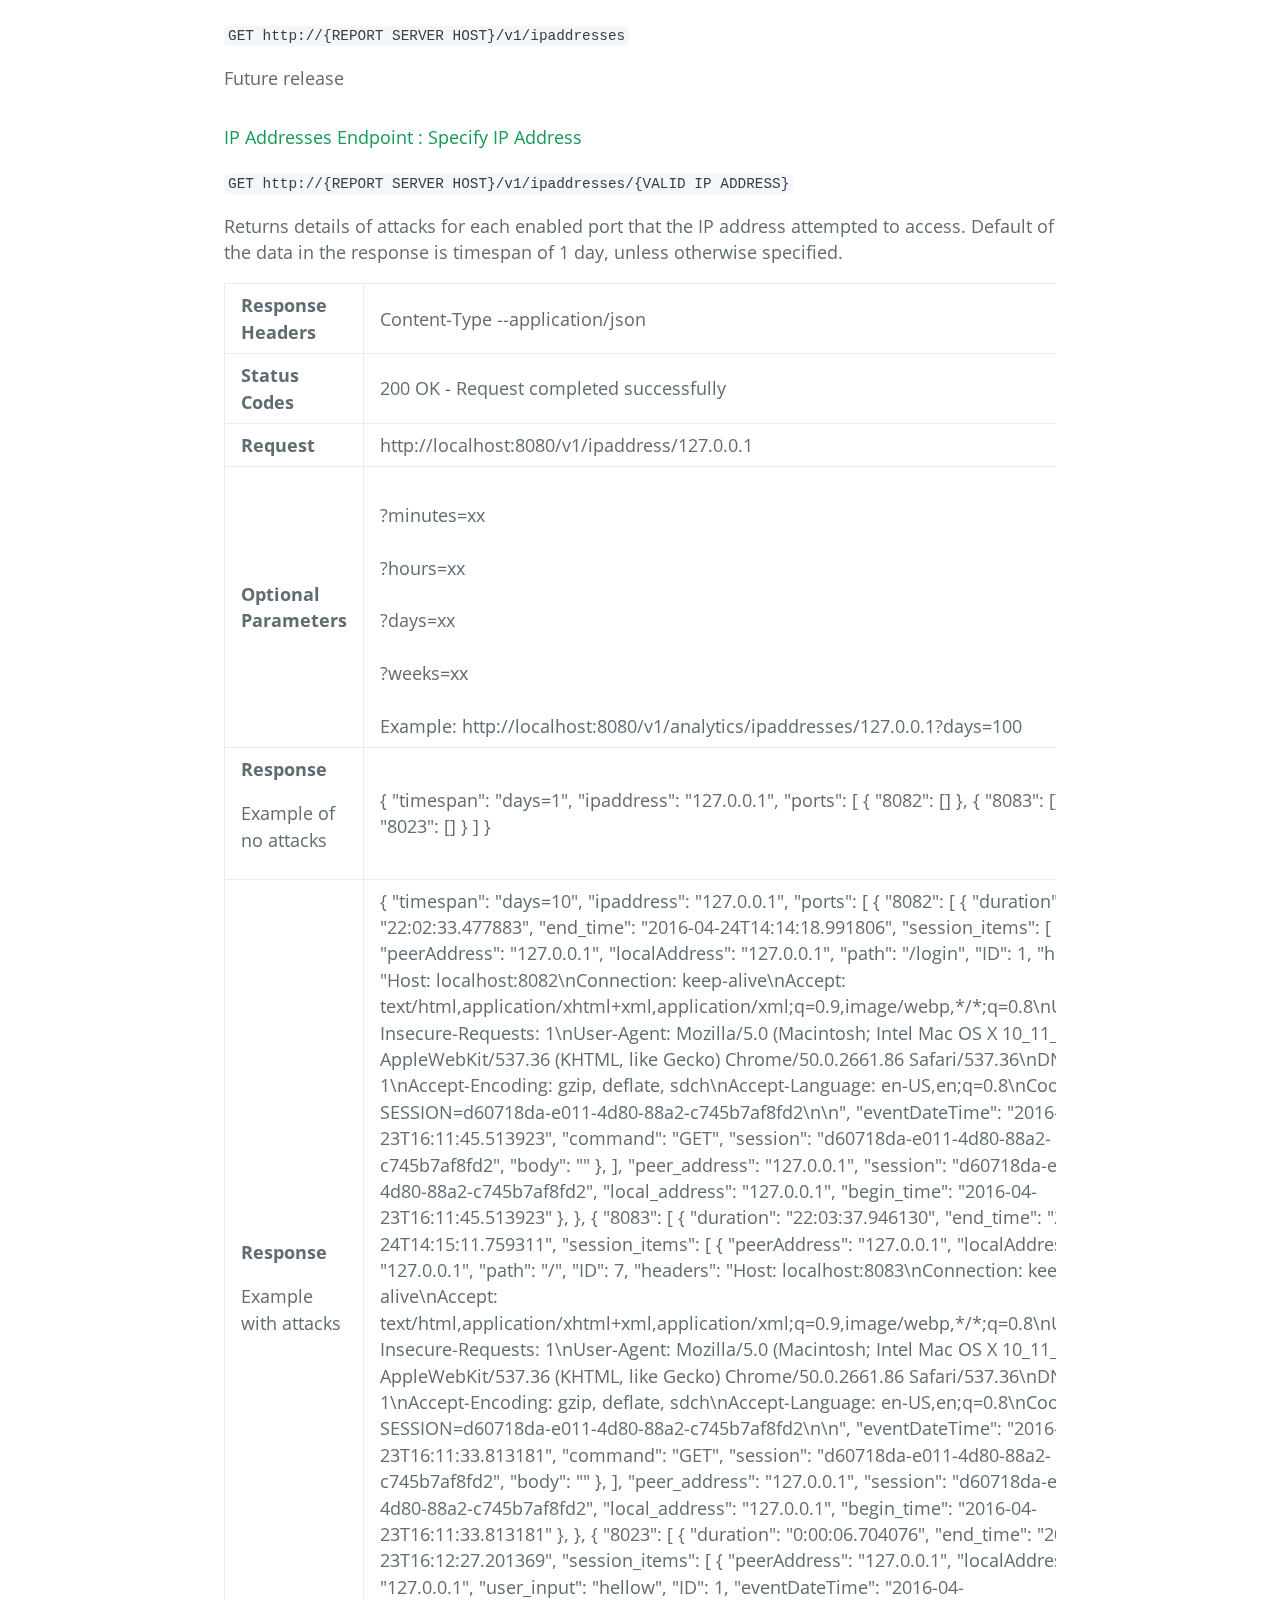
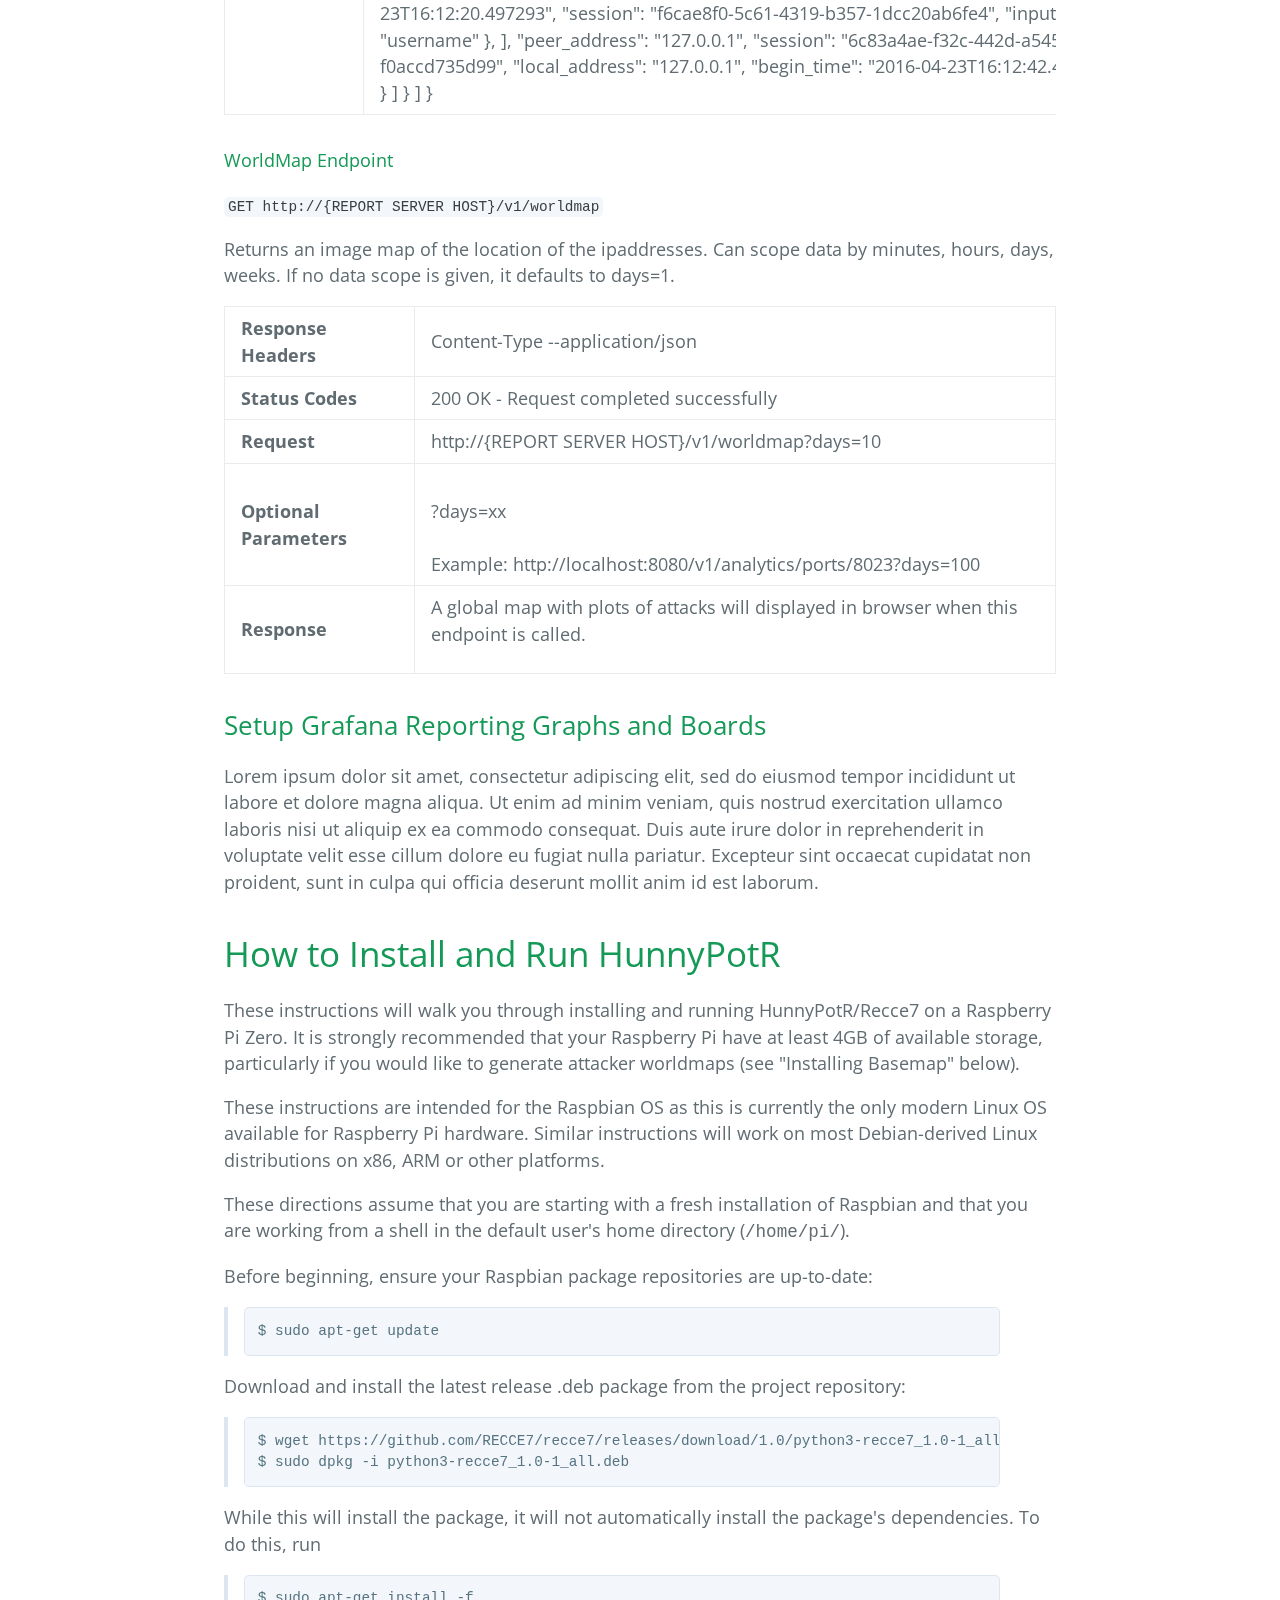
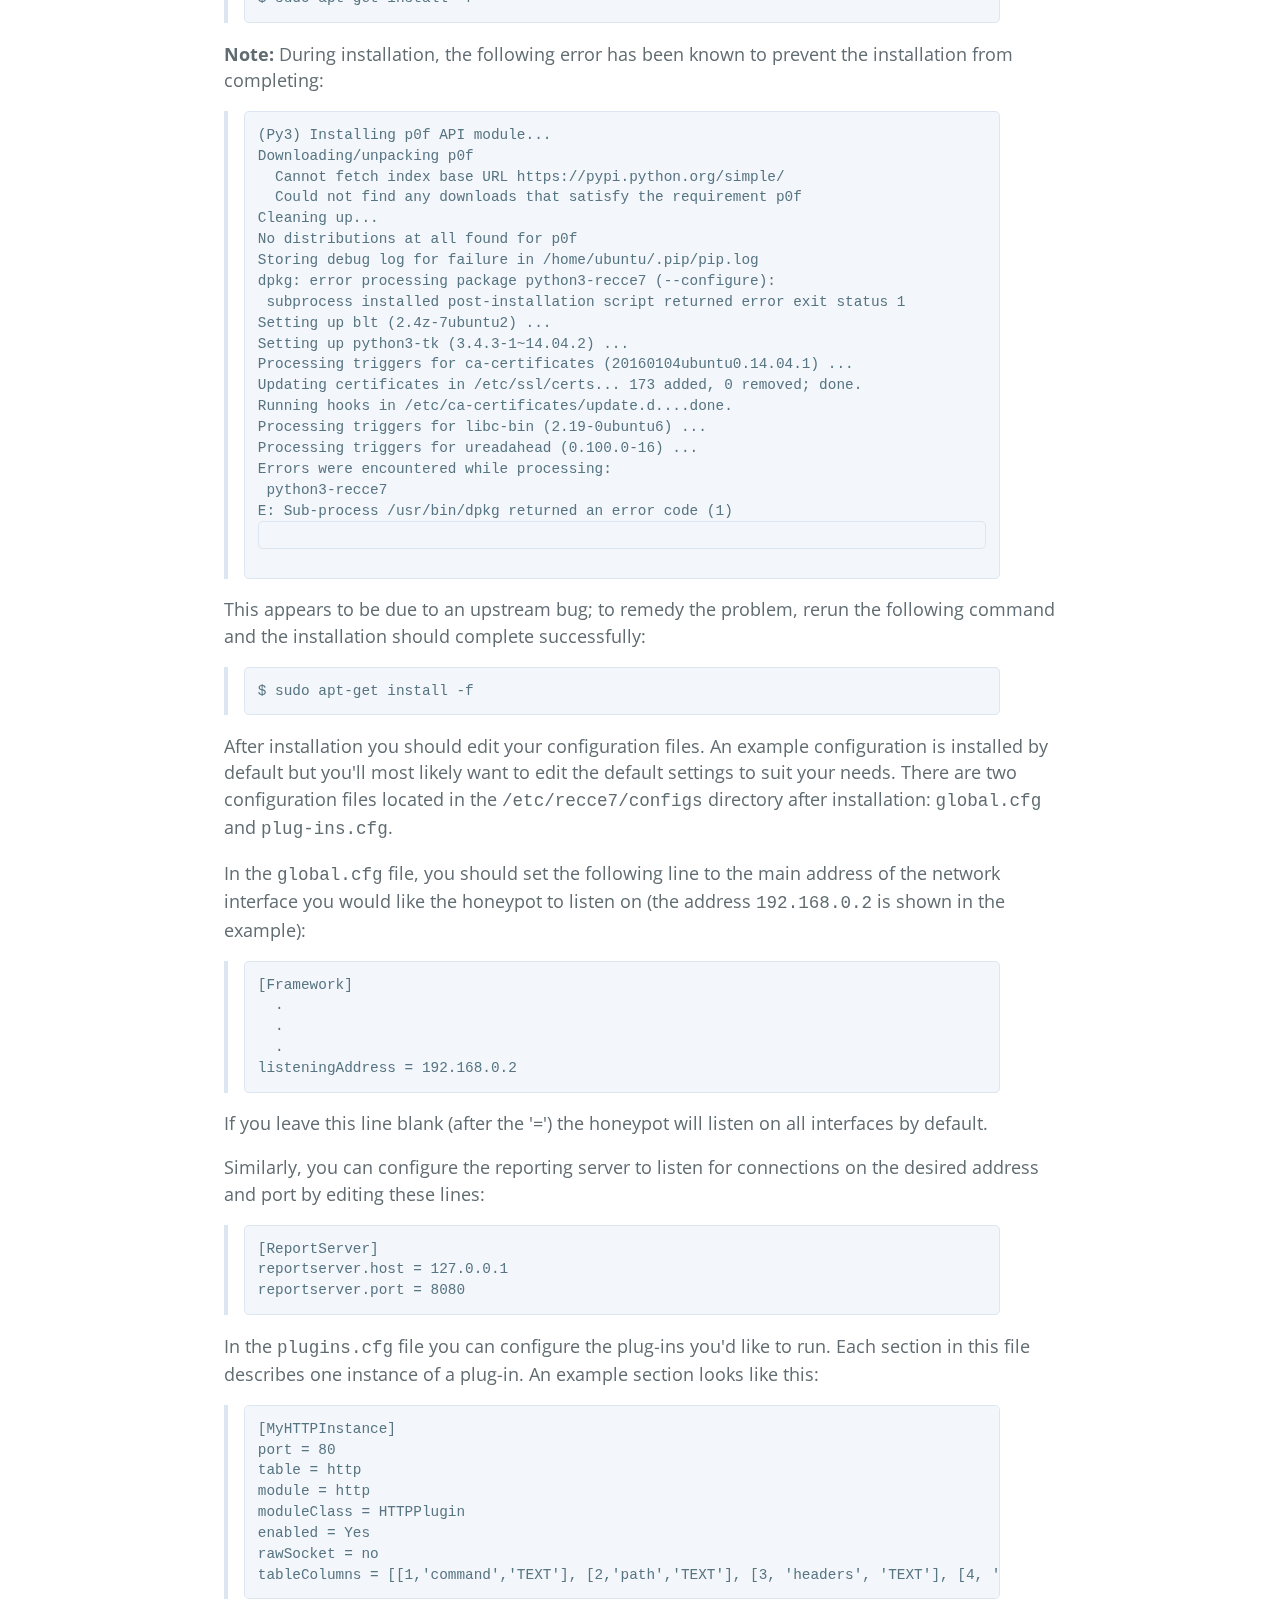
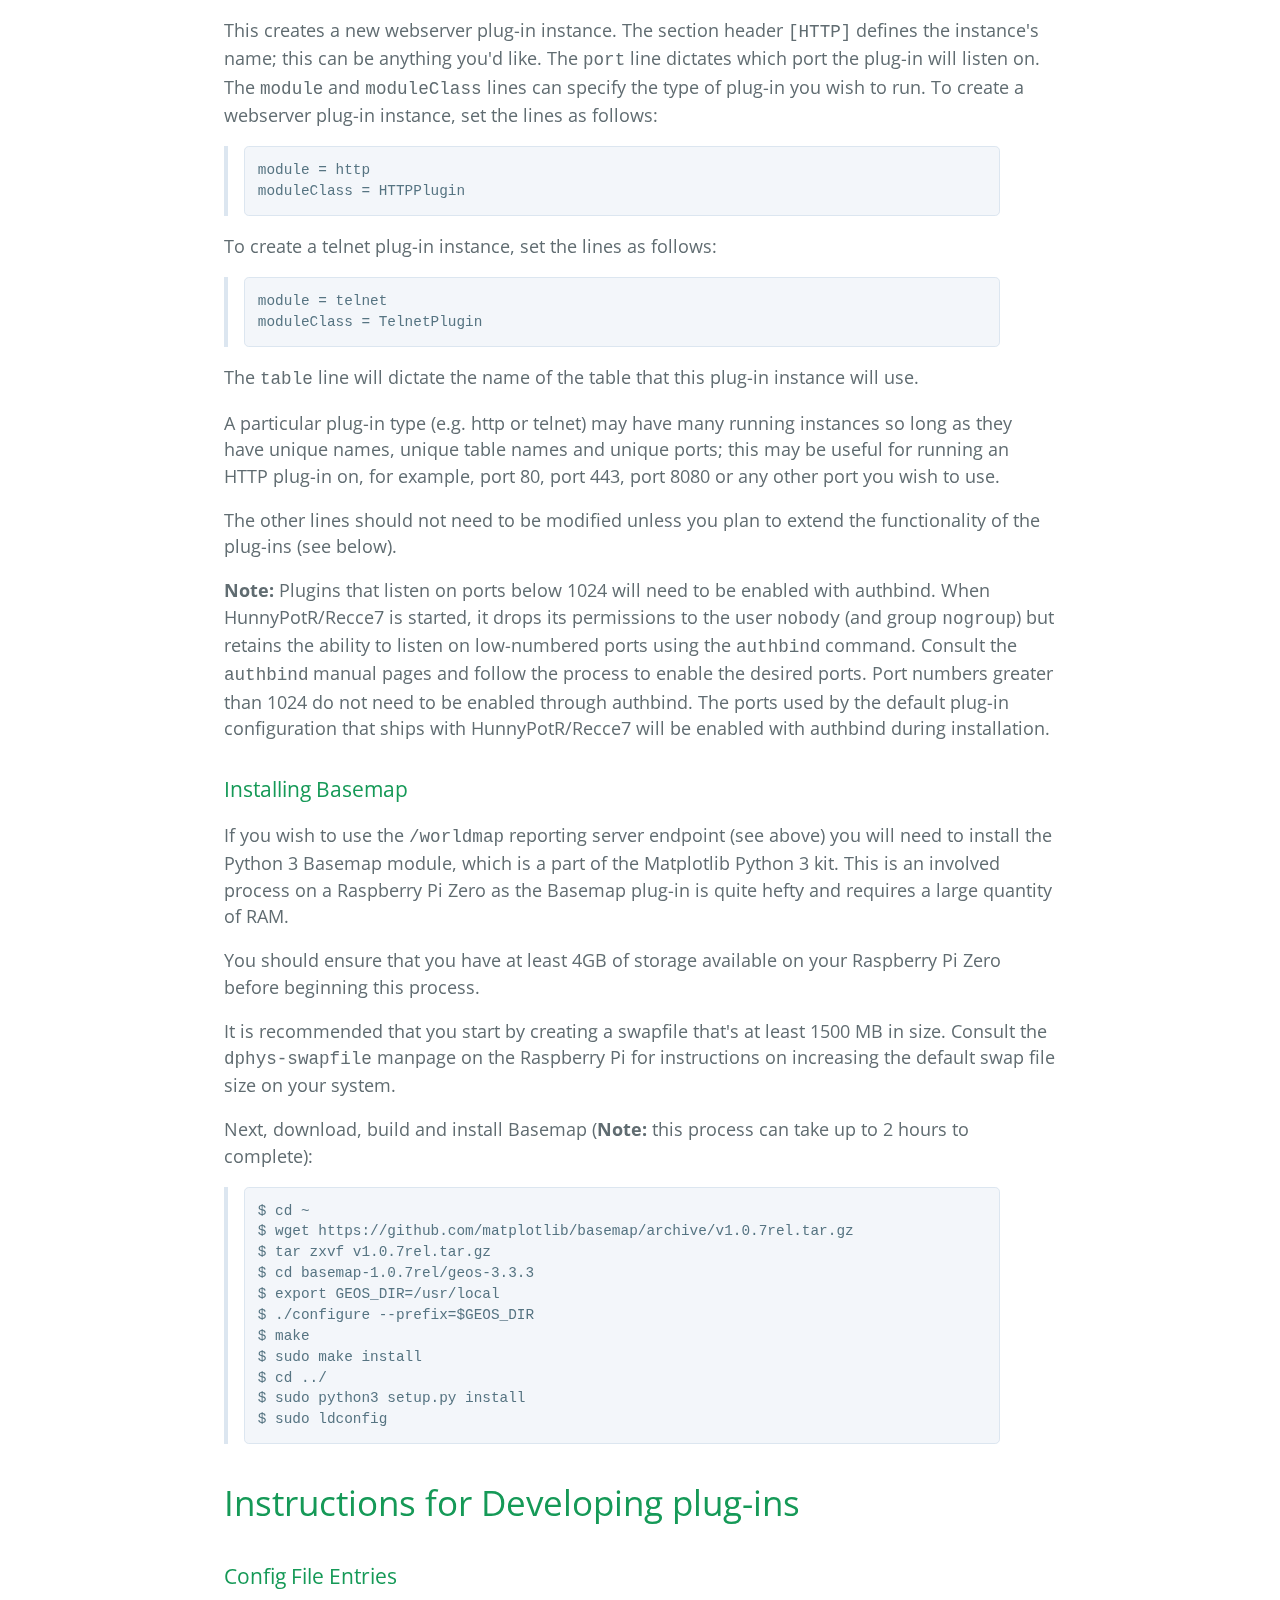
==== commit ccf5ed2f: "Corrected URL for release .deb in installation section." ====
--- a/index.html
+++ b/index.html
@@ -467,7 +467,7 @@
 <p>Download and install the latest release .deb package from the project repository:</p>
 
 <blockquote>
-  <pre>$ wget python3-recce7_1.0-1_all.deb
+  <pre>$ wget https://github.com/RECCE7/recce7/releases/download/1.0/python3-recce7_1.0-1_all.deb
 $ sudo dpkg -i python3-recce7_1.0-1_all.deb</pre>
 </blockquote>
 
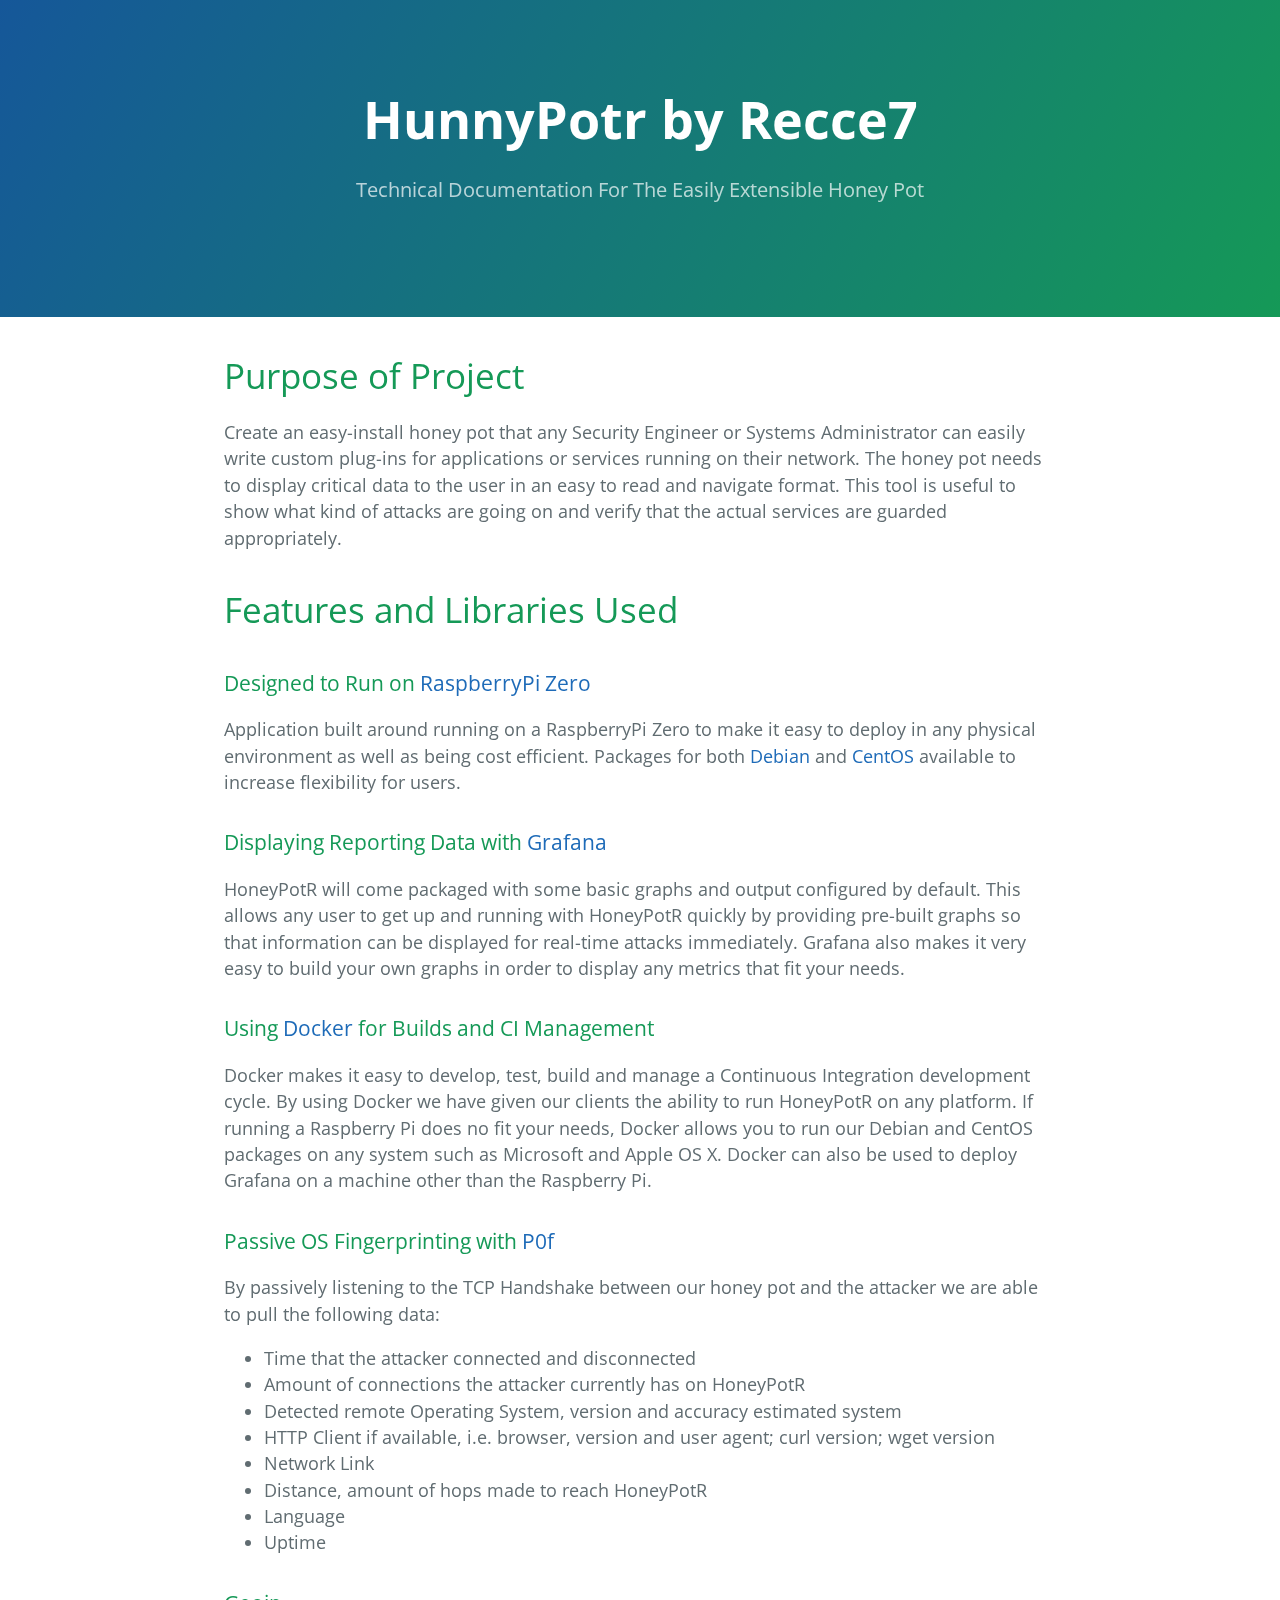
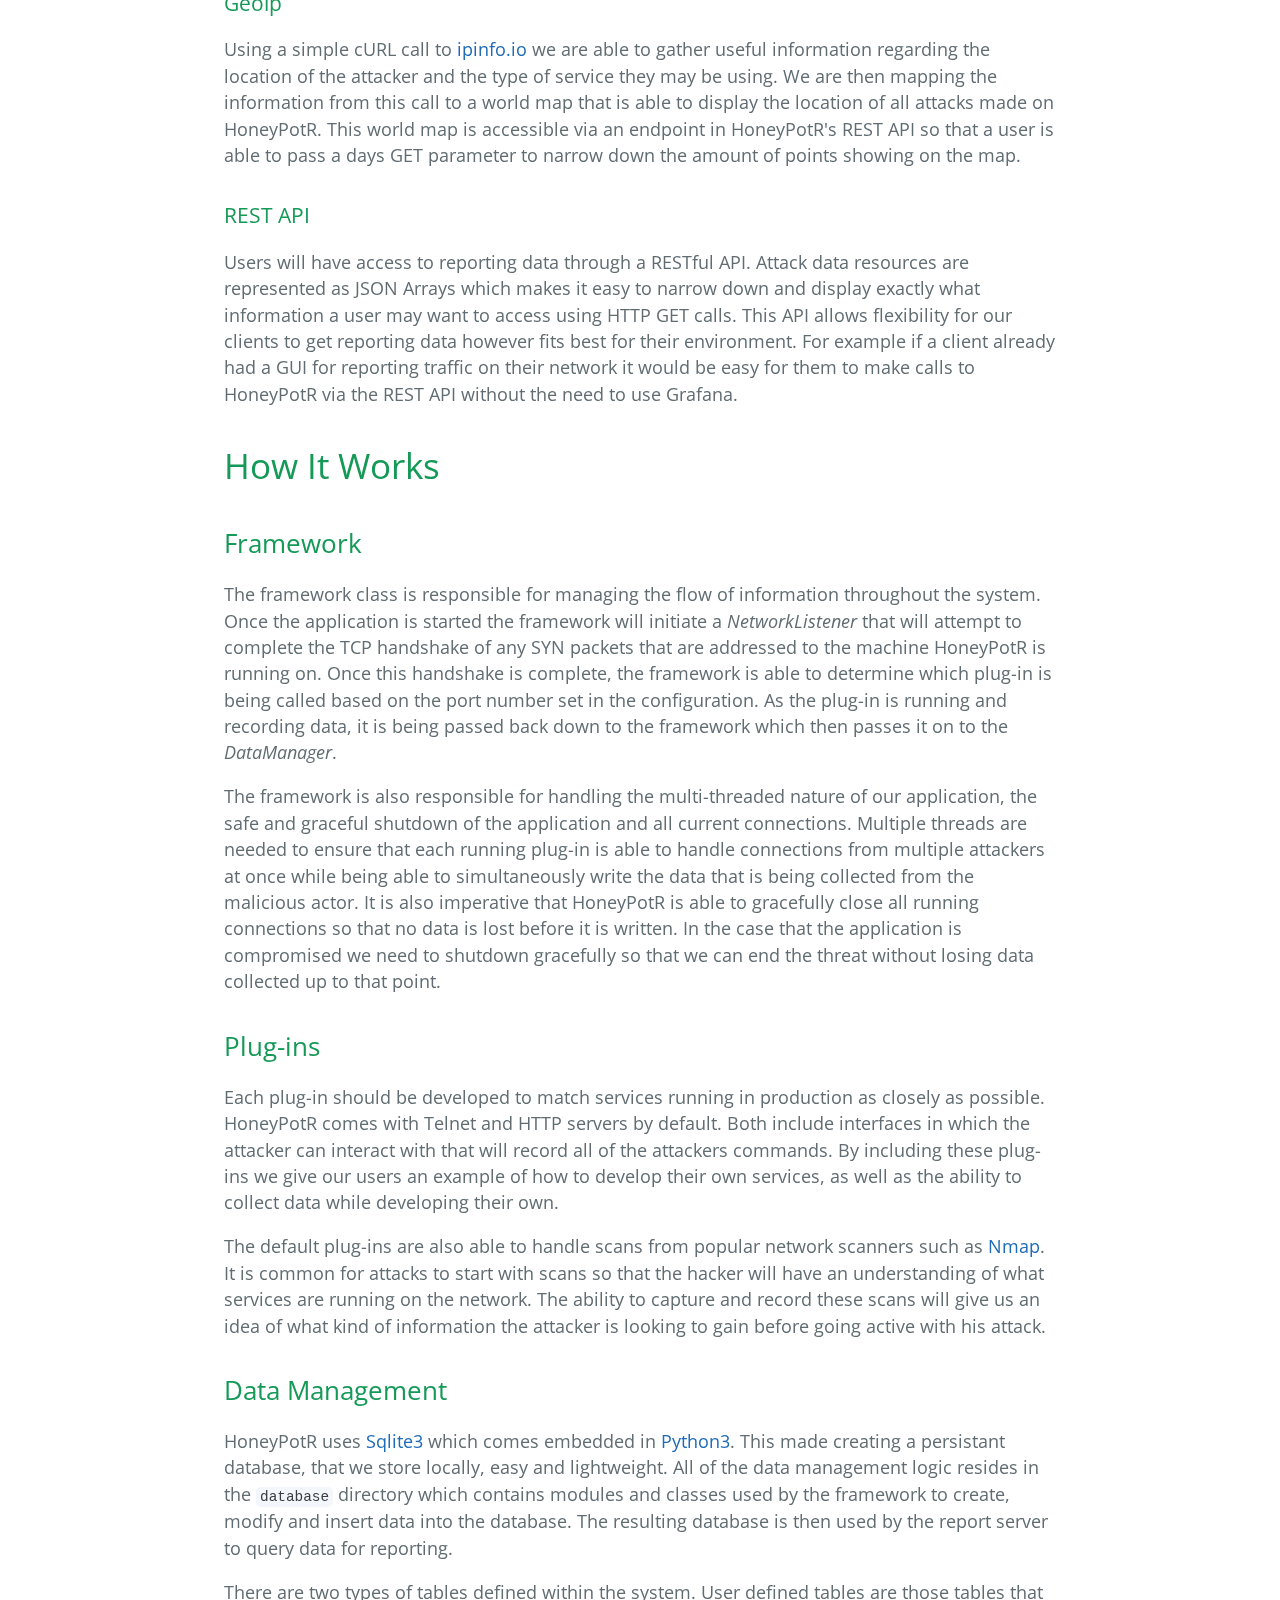
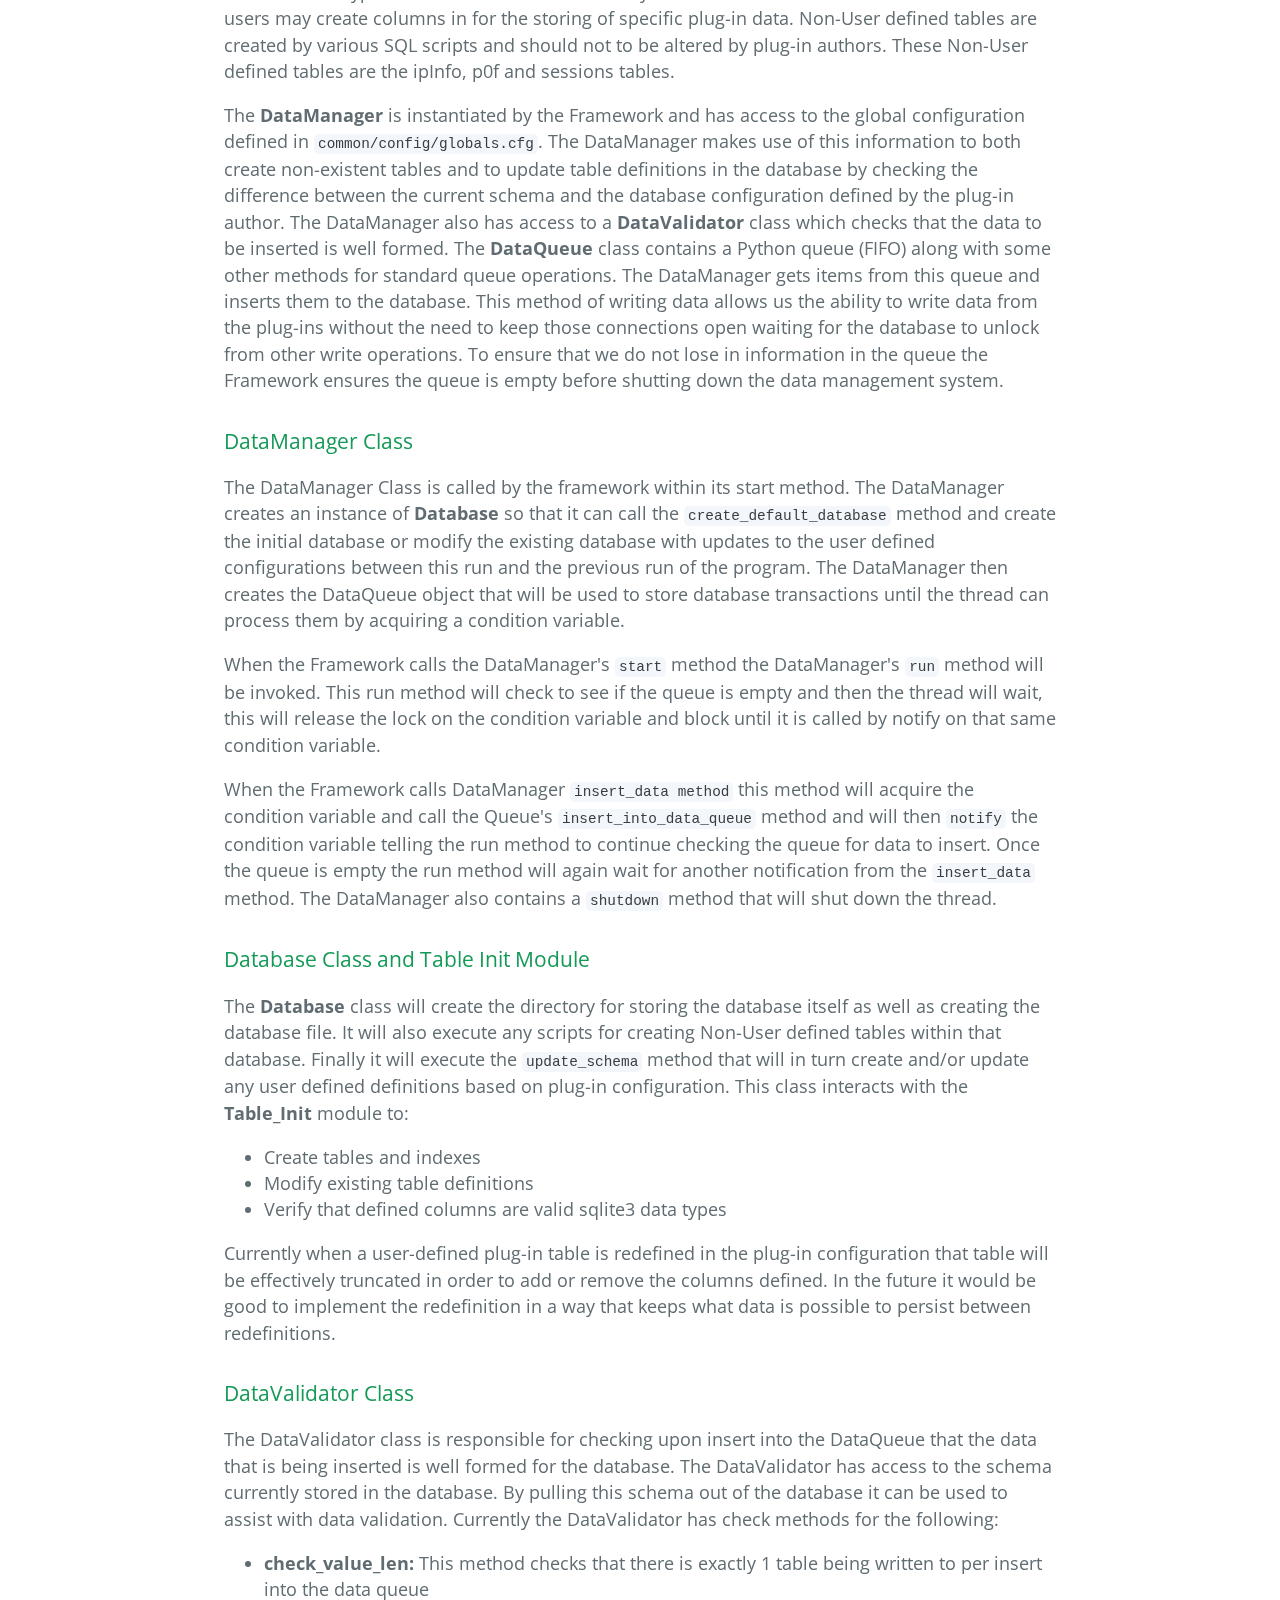
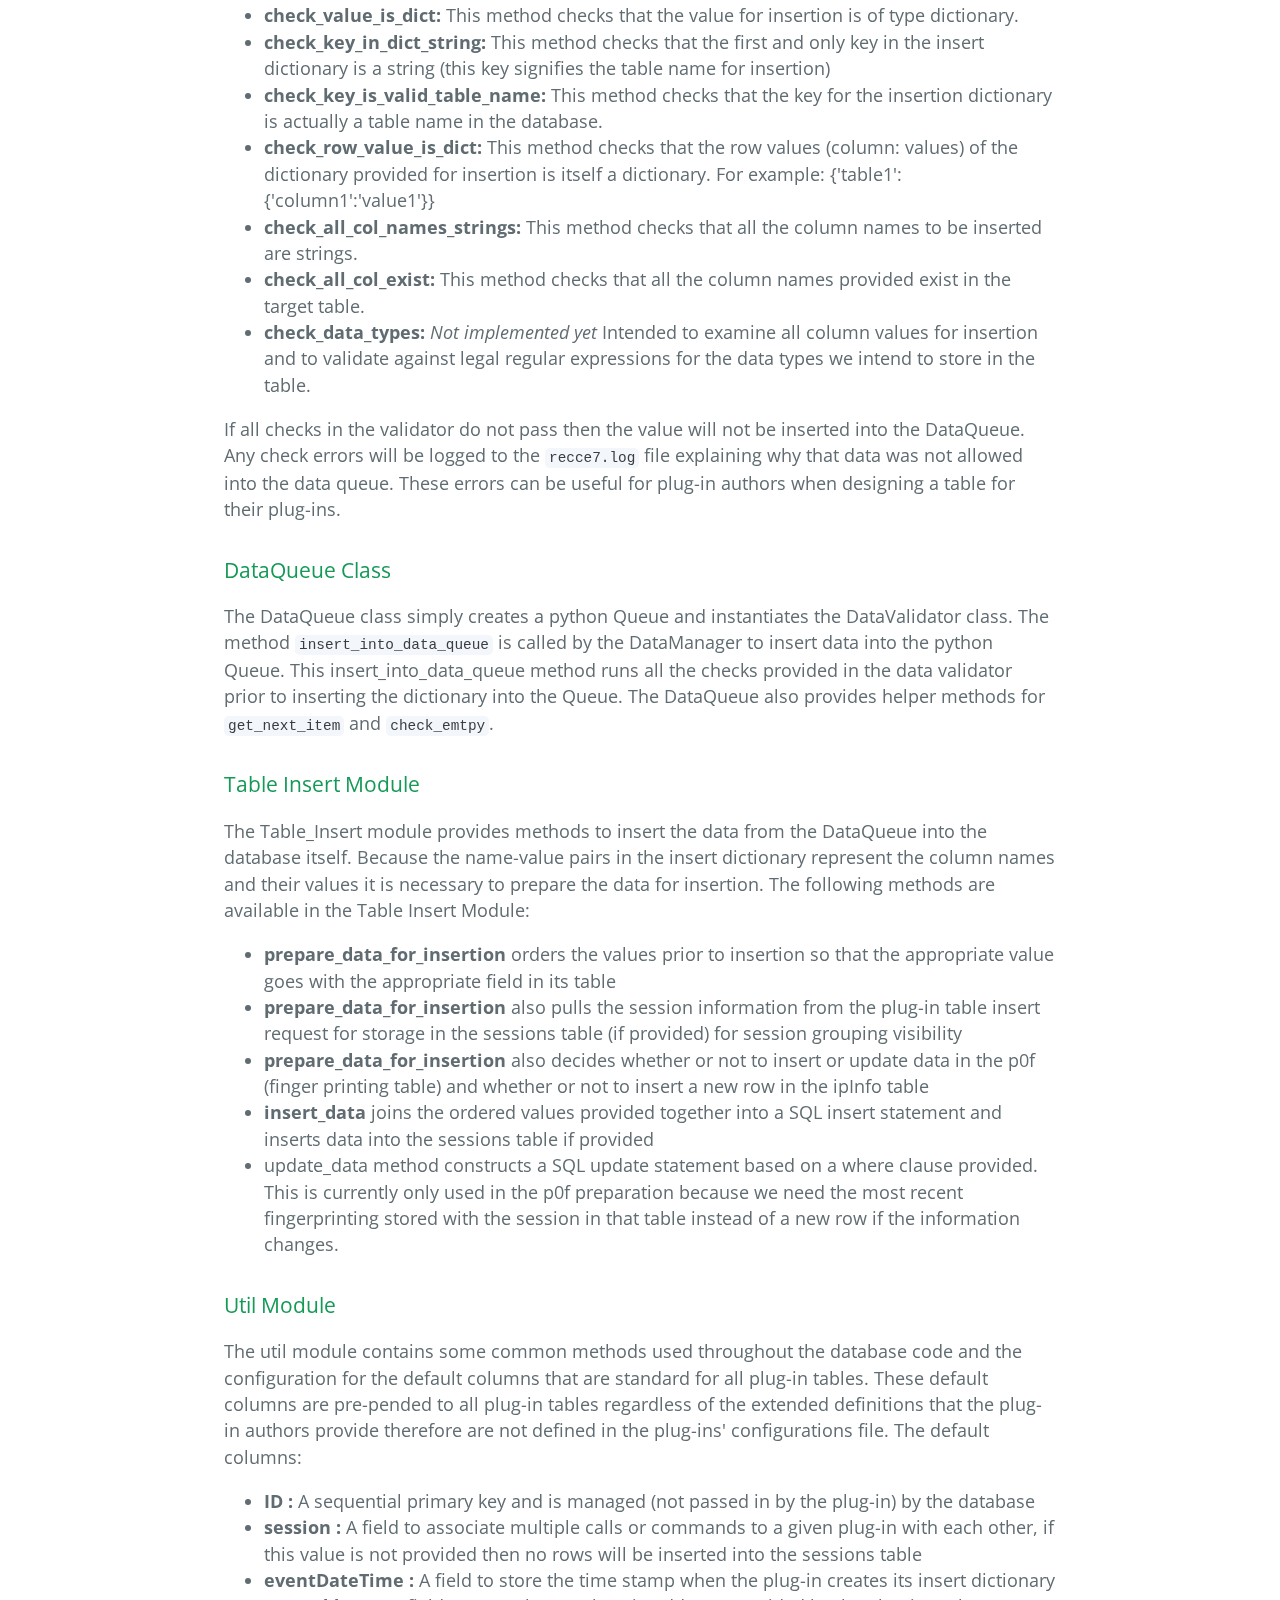
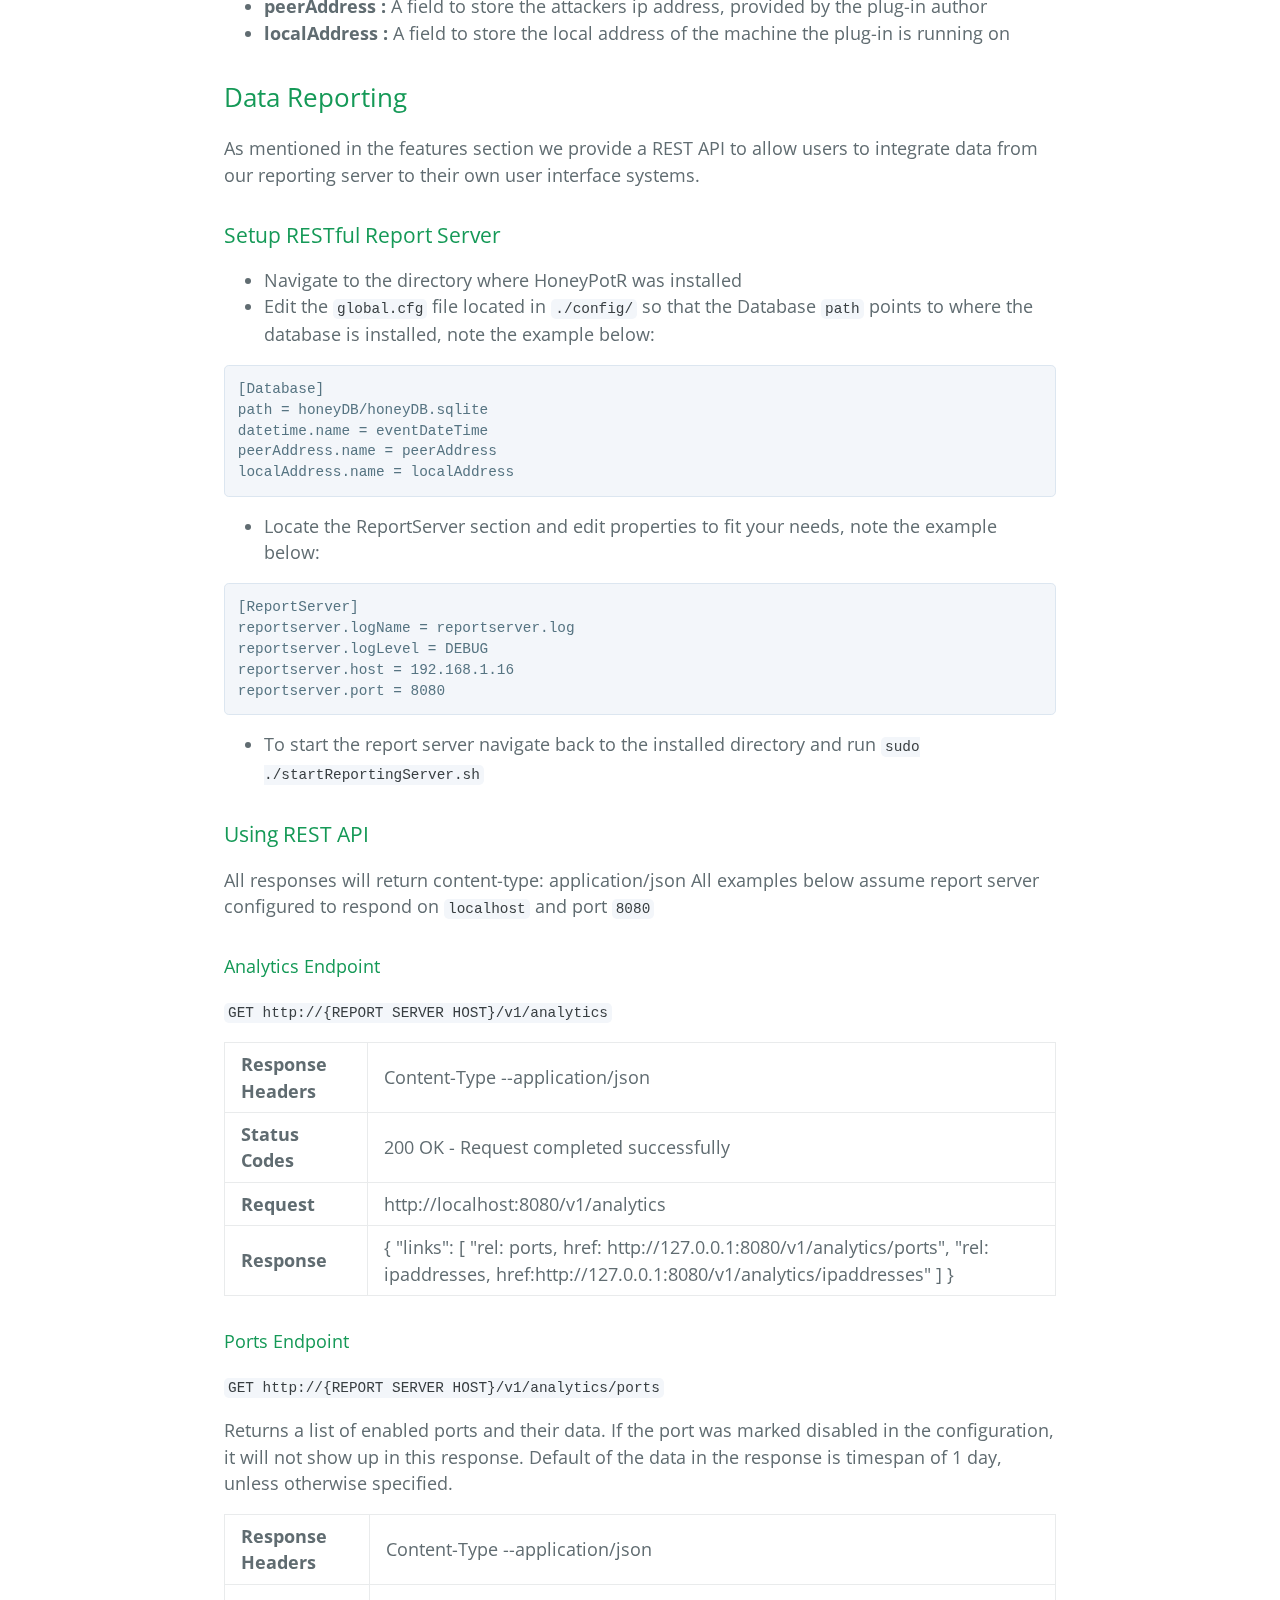
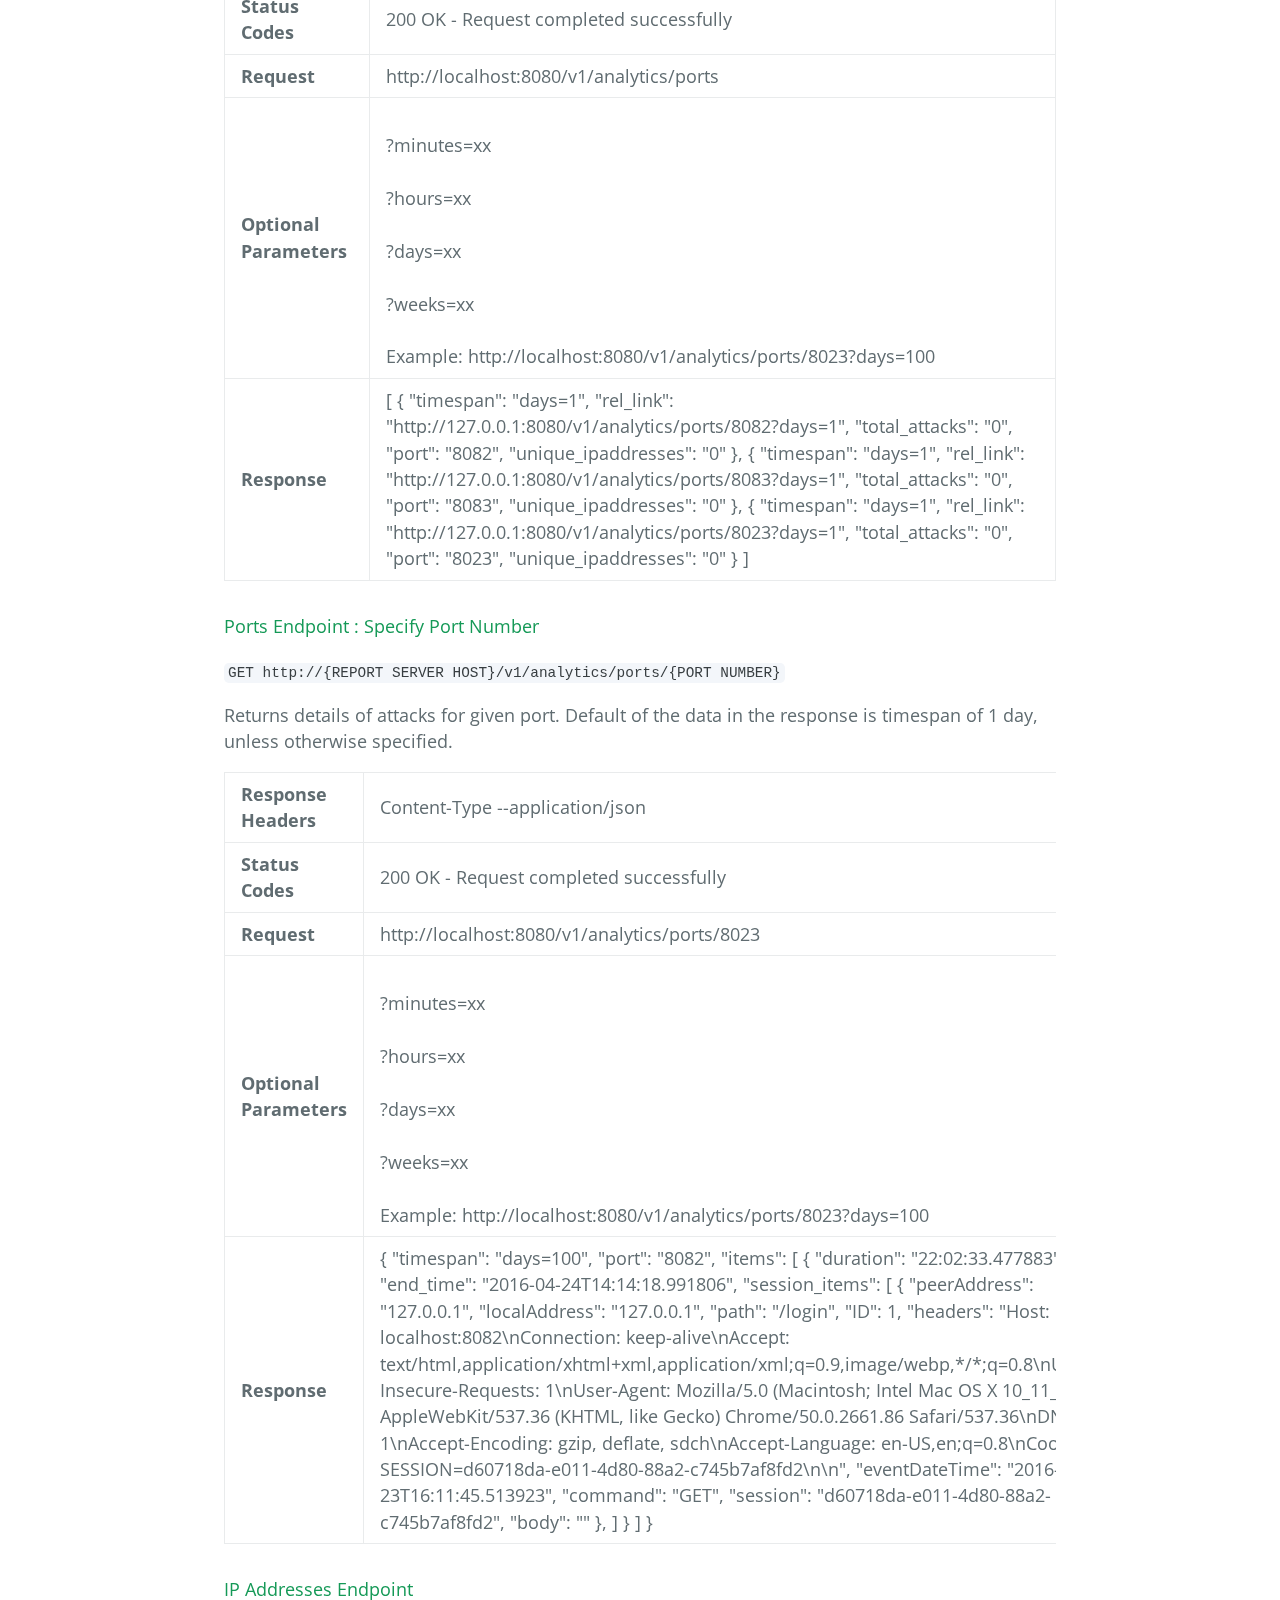
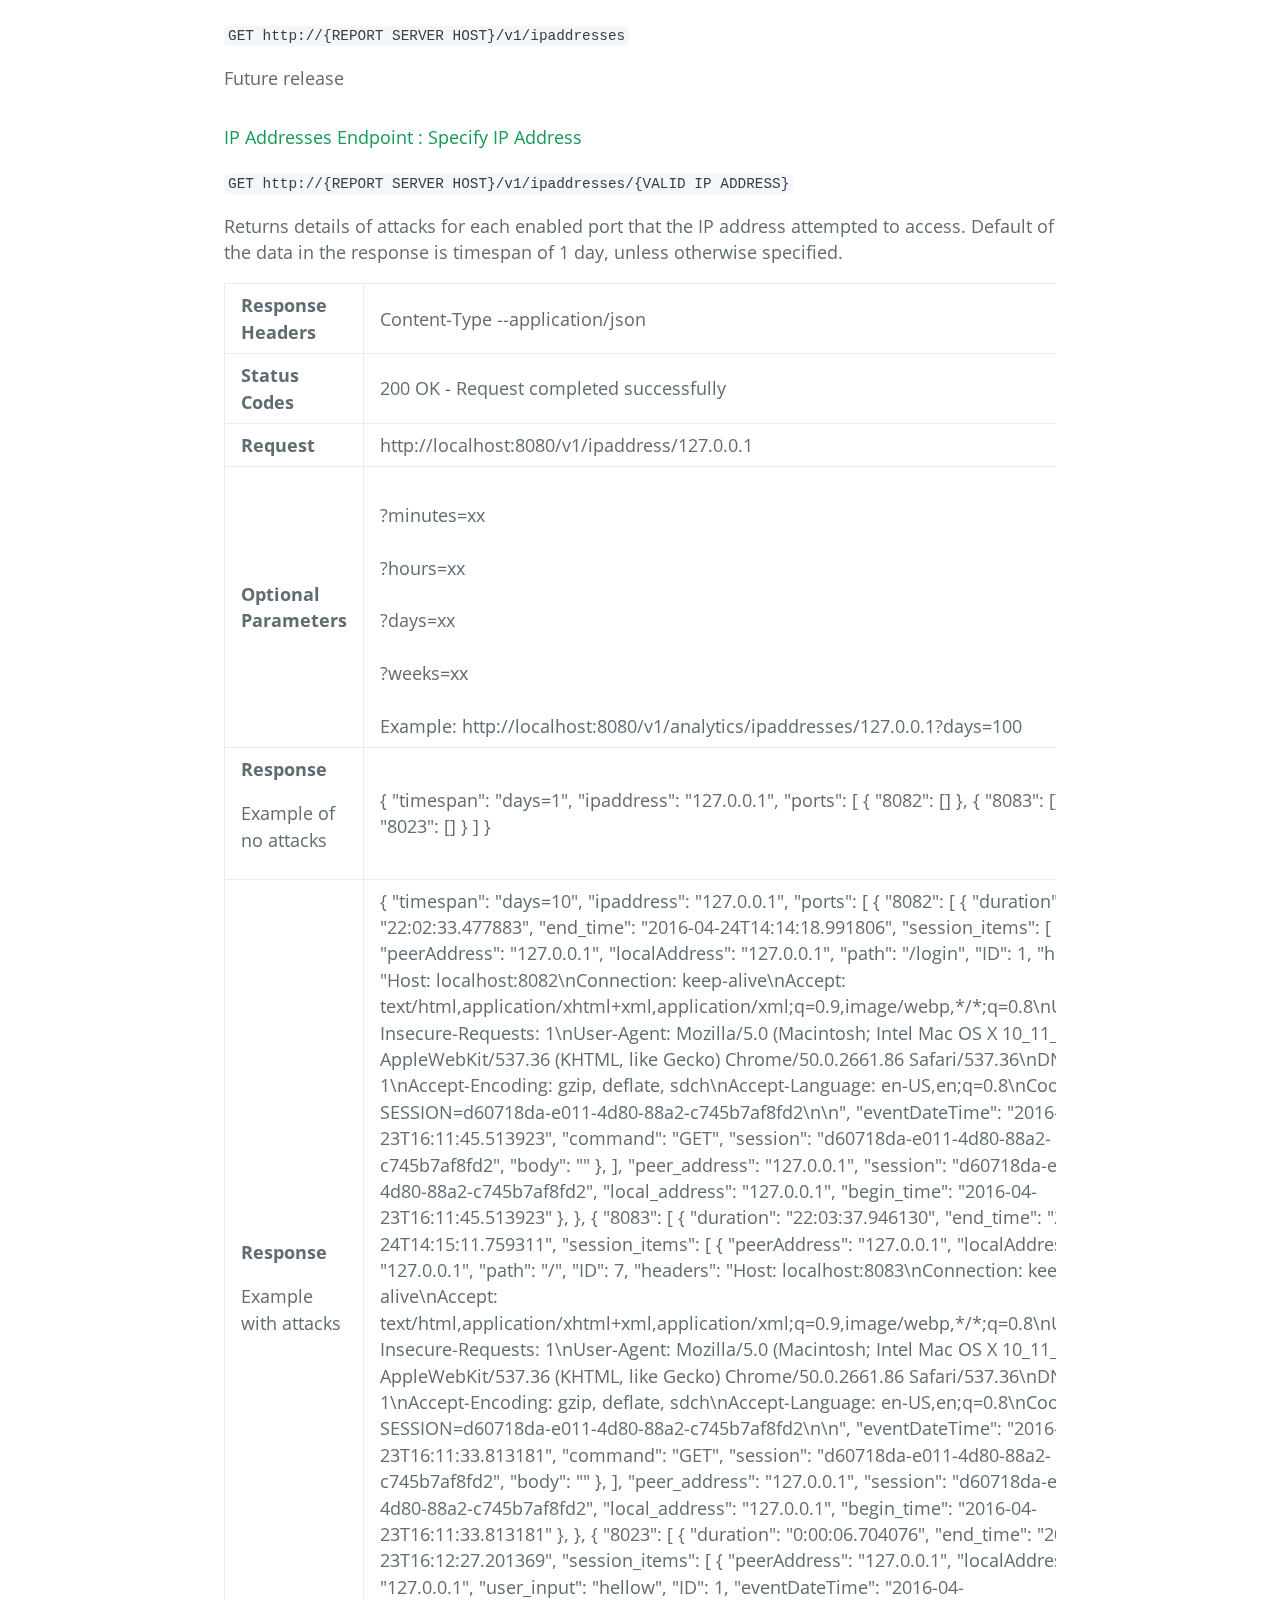
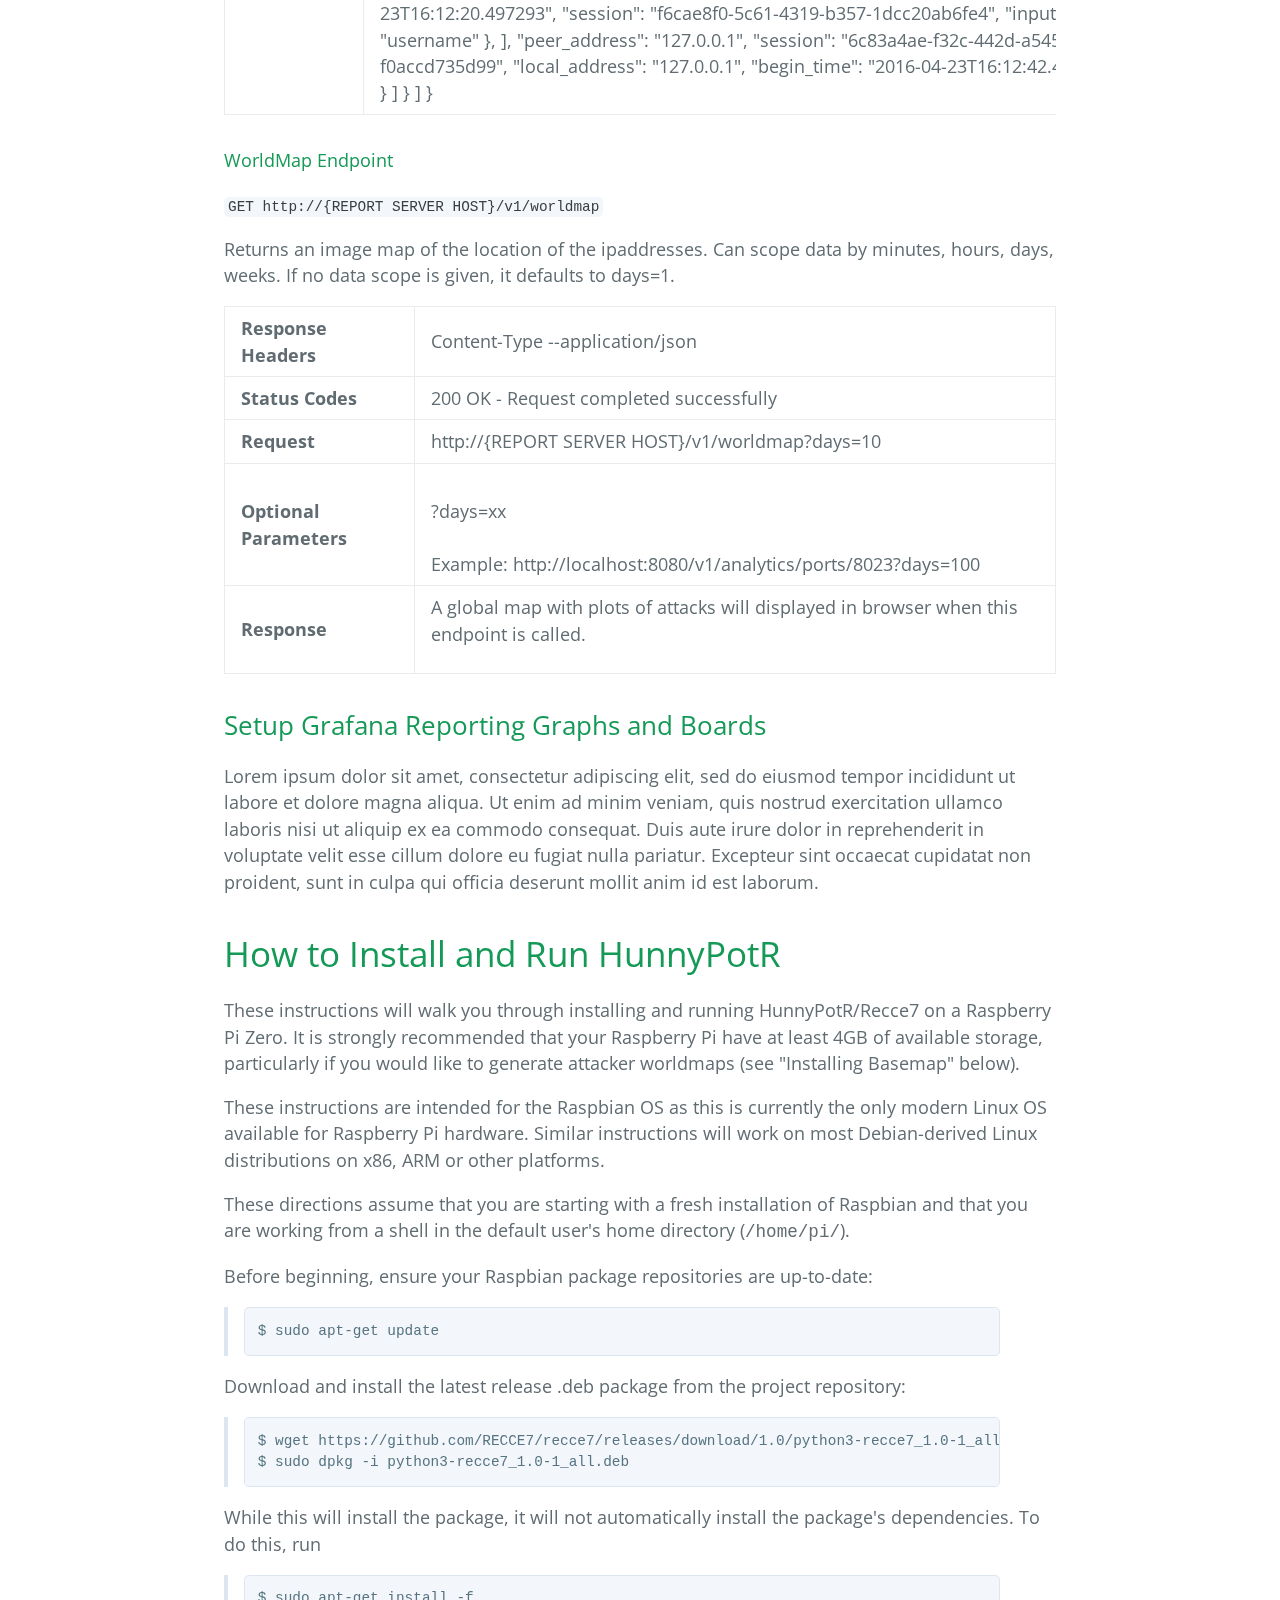
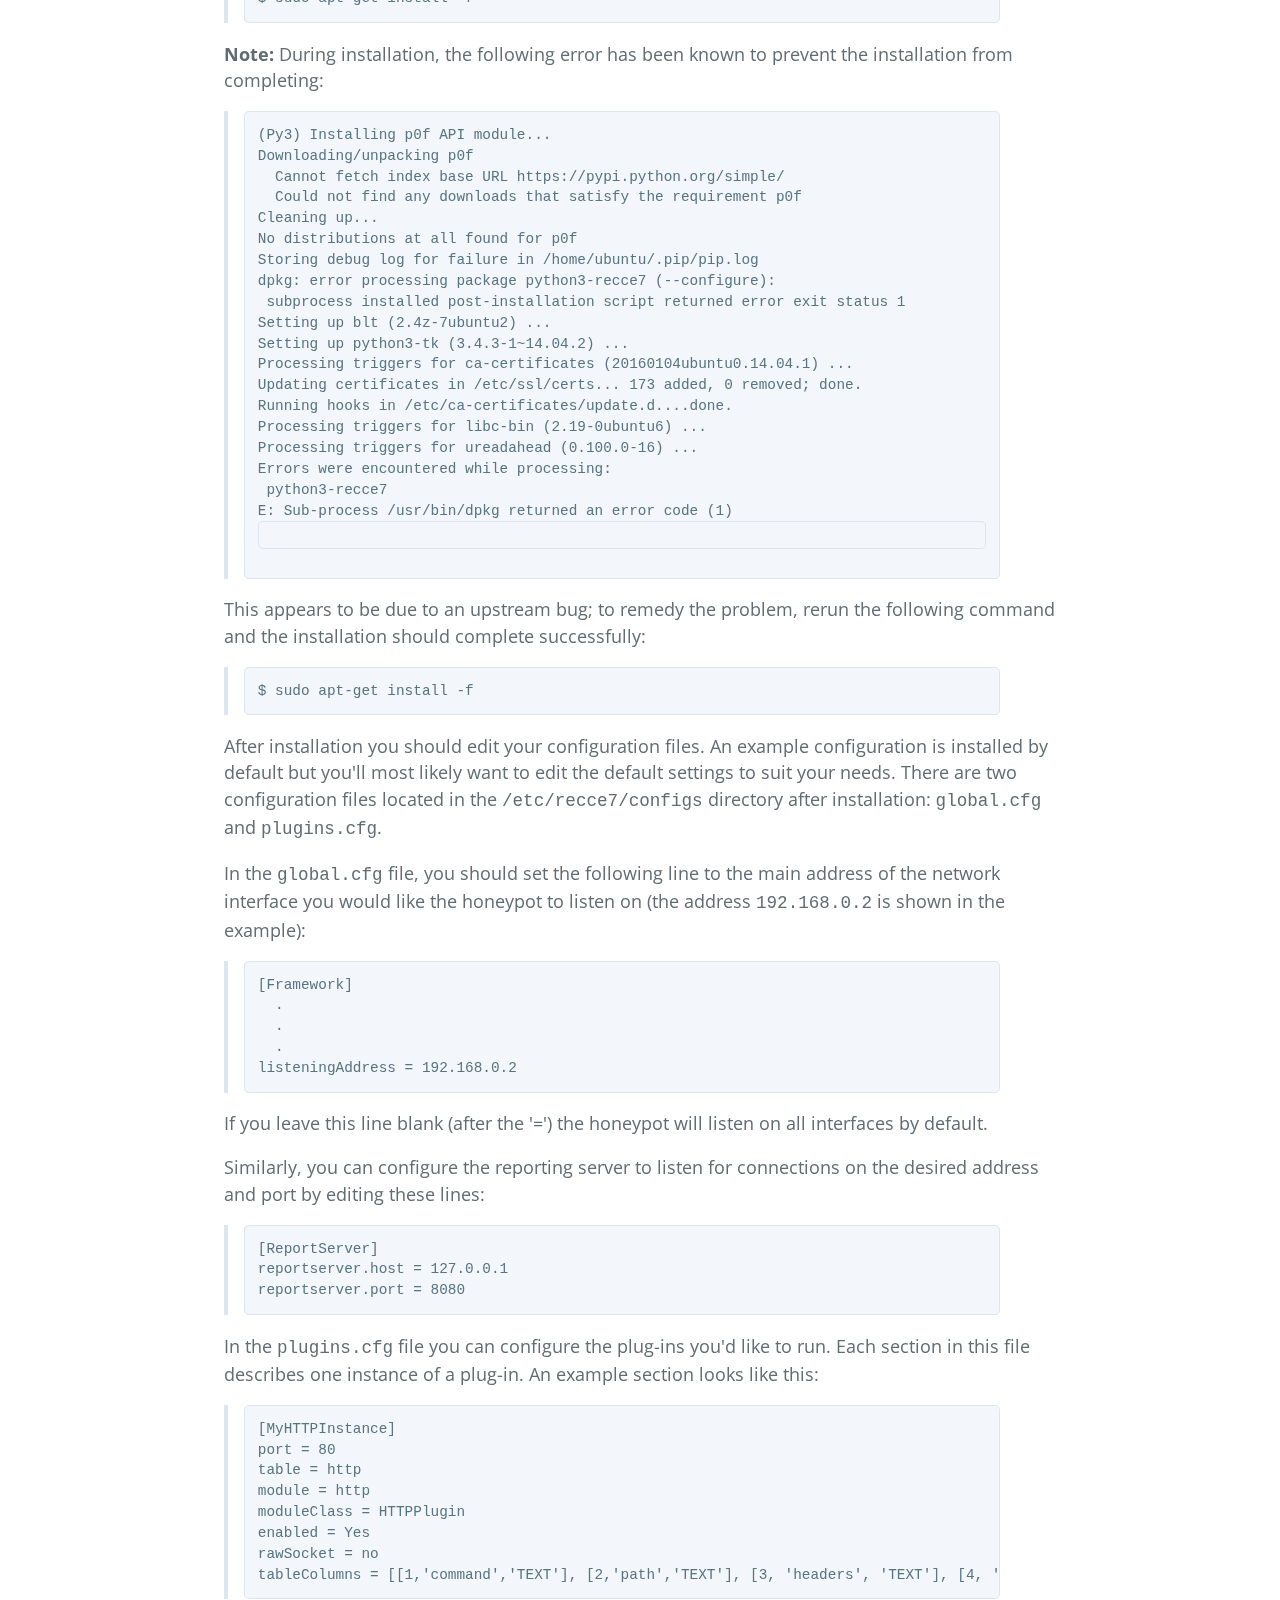
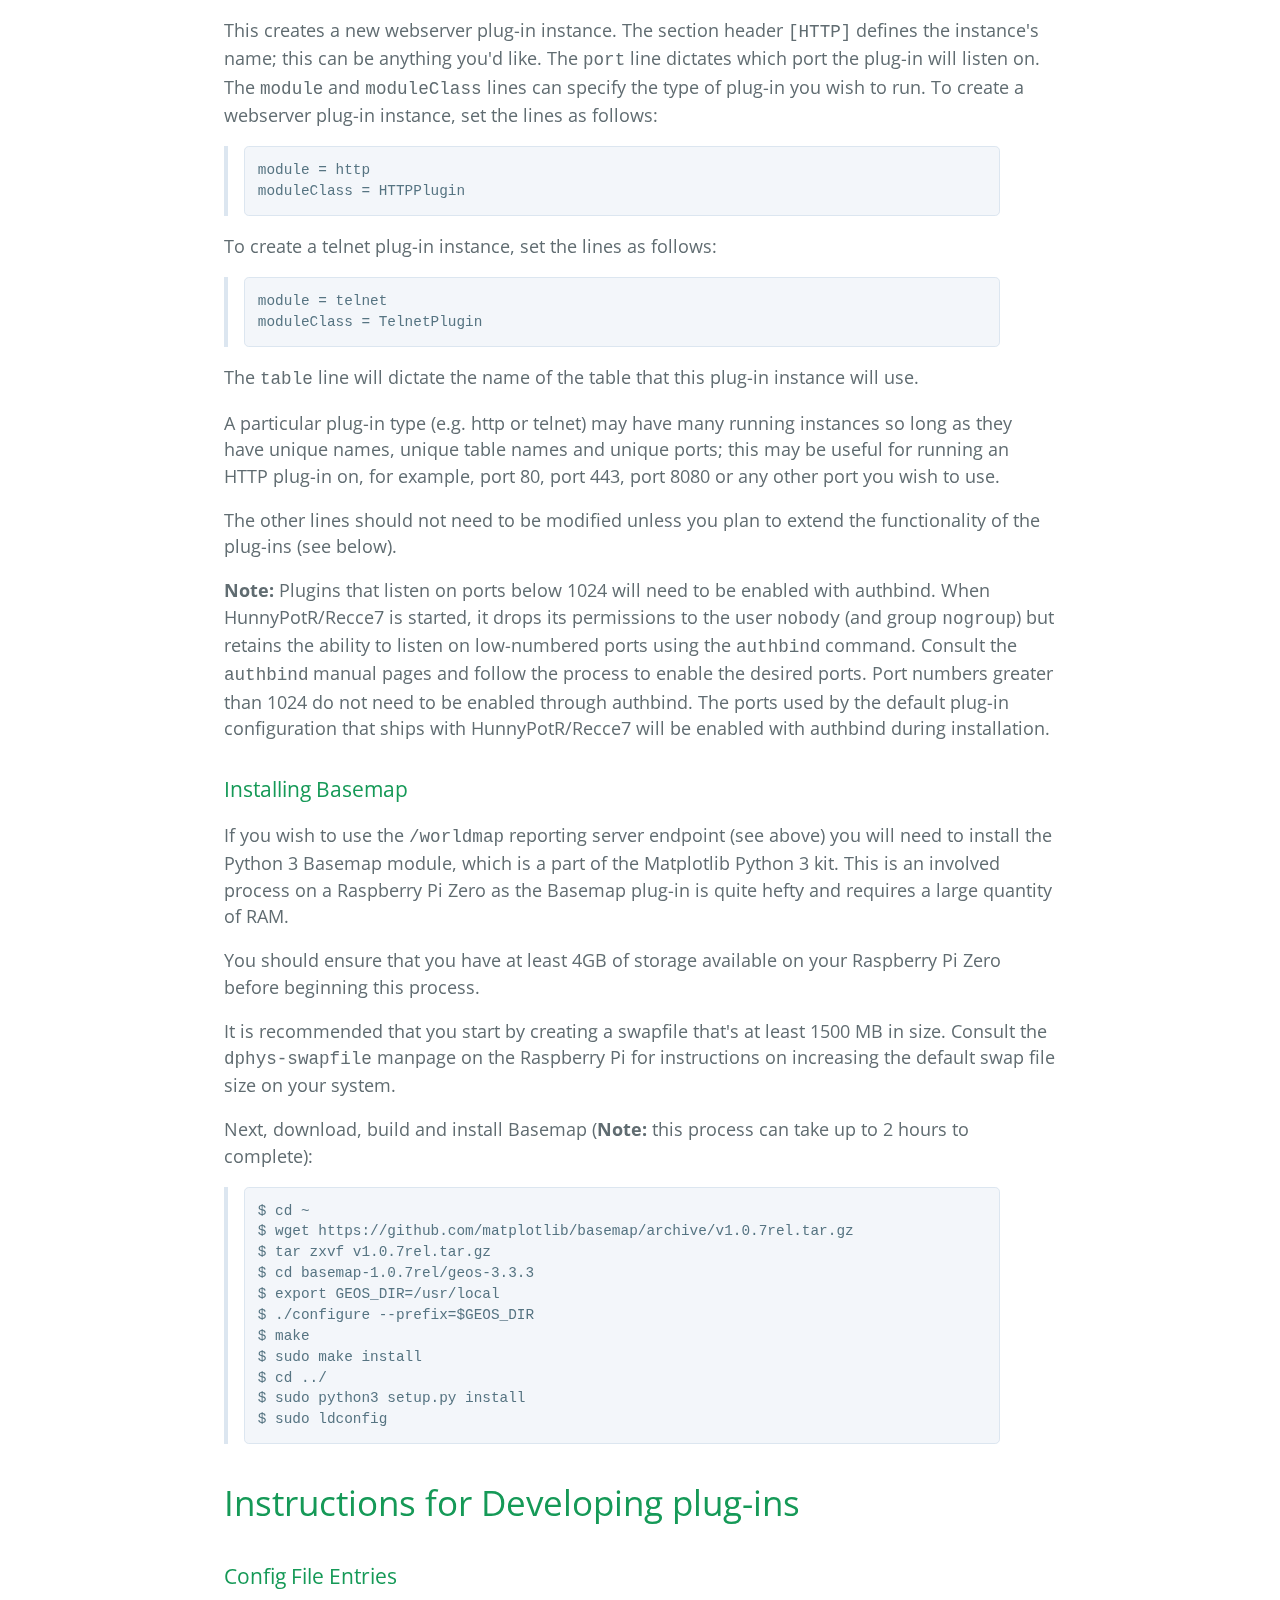
==== commit be11b35f: "Removed erroneous hyphen from plugins.cfg." ====
--- a/index.html
+++ b/index.html
@@ -510,7 +510,7 @@
 
 <p>After installation you should edit your configuration files. An example configuration is installed by default but
 you'll most likely want to edit the default settings to suit your needs. There are two configuration files located
-in the <tt>/etc/recce7/configs</tt> directory after installation: <tt>global.cfg</tt> and <tt>plug-ins.cfg</tt>.</p>
+in the <tt>/etc/recce7/configs</tt> directory after installation: <tt>global.cfg</tt> and <tt>plugins.cfg</tt>.</p>
 
 <p>In the <tt>global.cfg</tt> file, you should set the following line to the main address of the network interface you would like
 the honeypot to listen on (the address <tt>192.168.0.2</tt> is shown in the example):</p>
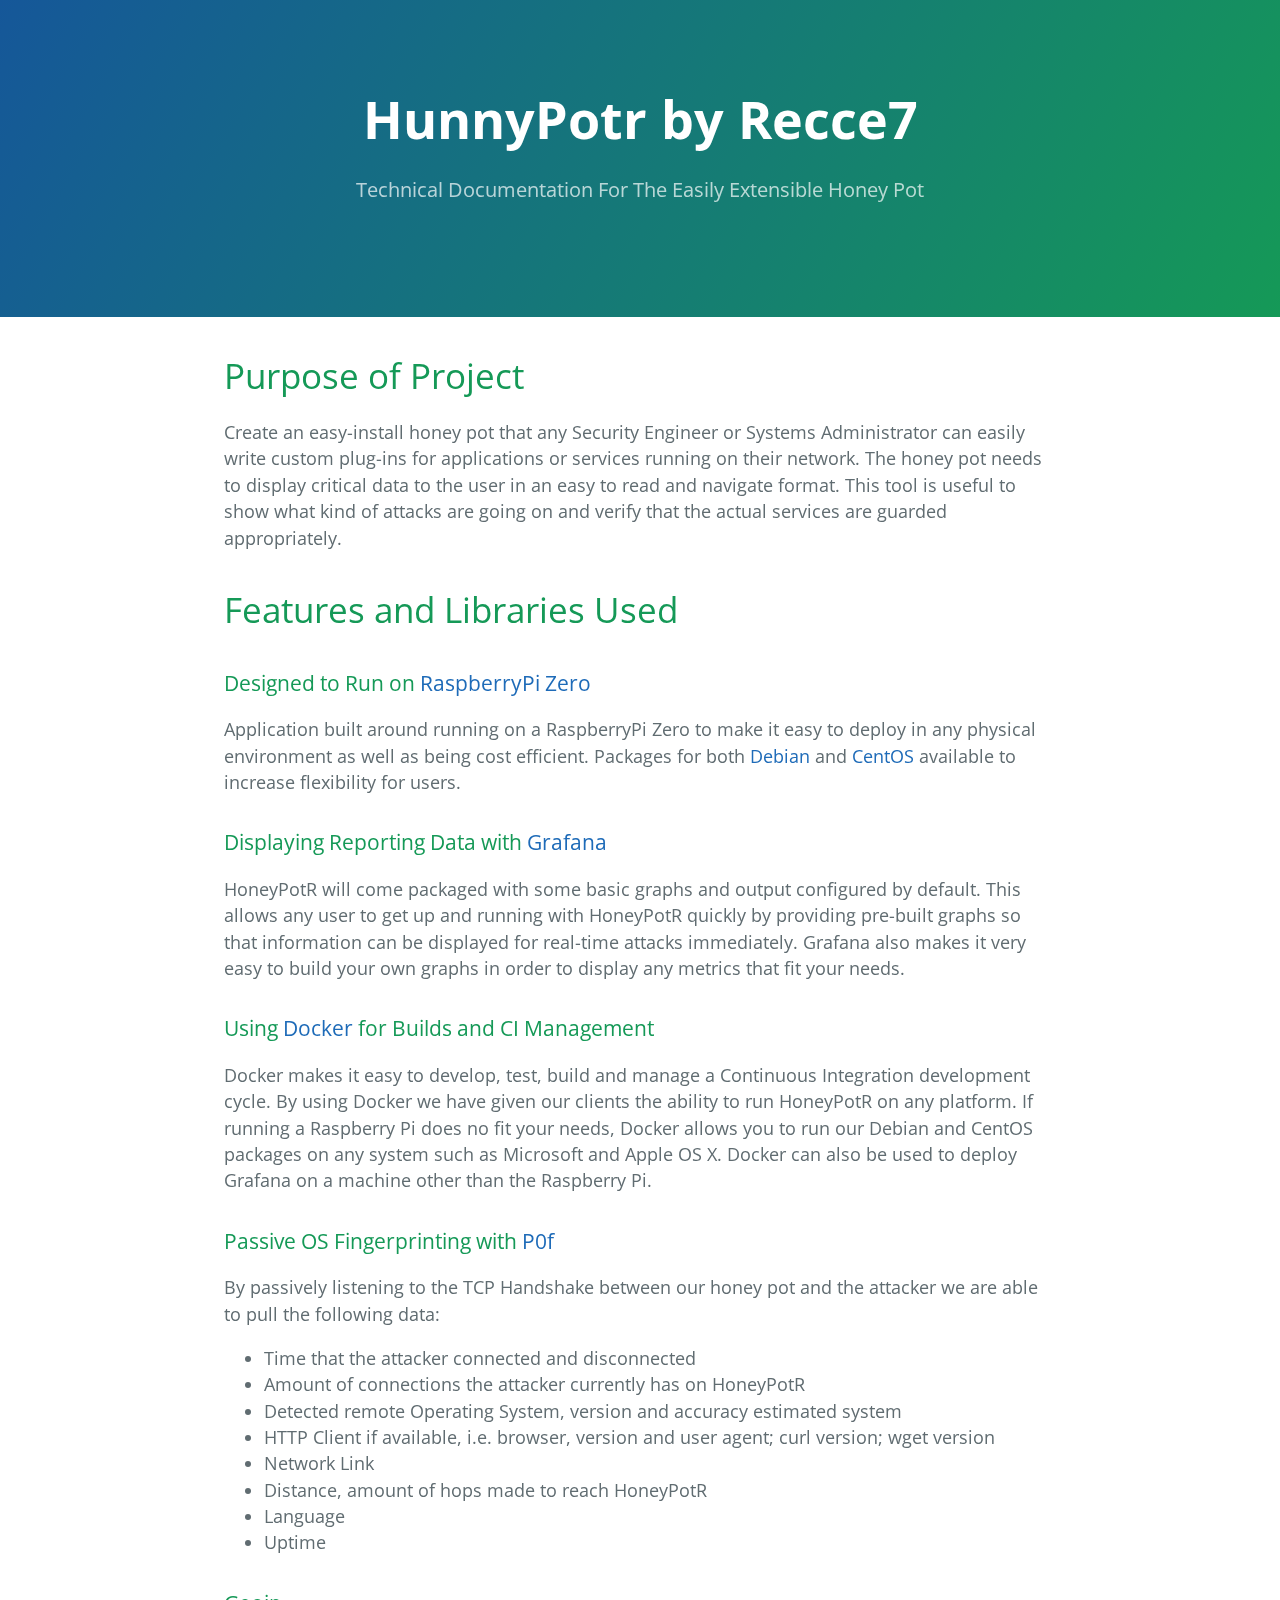
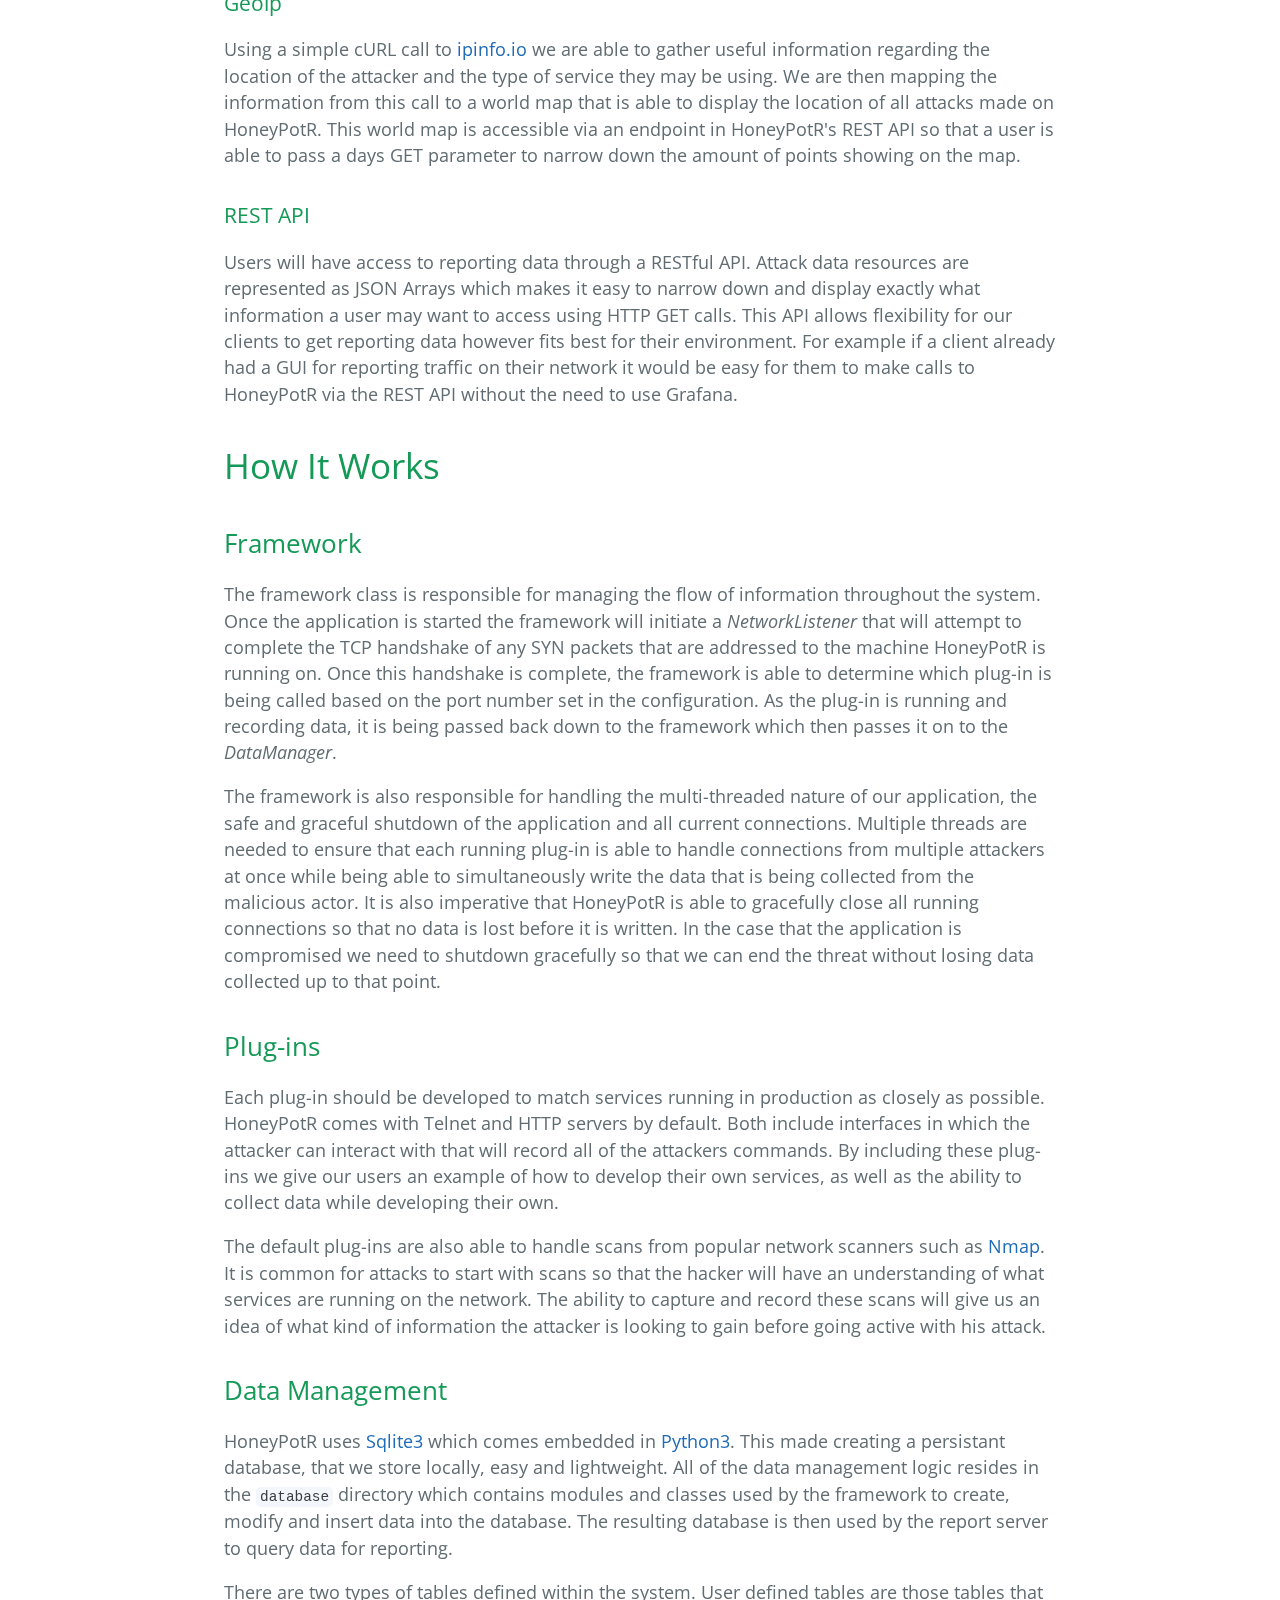
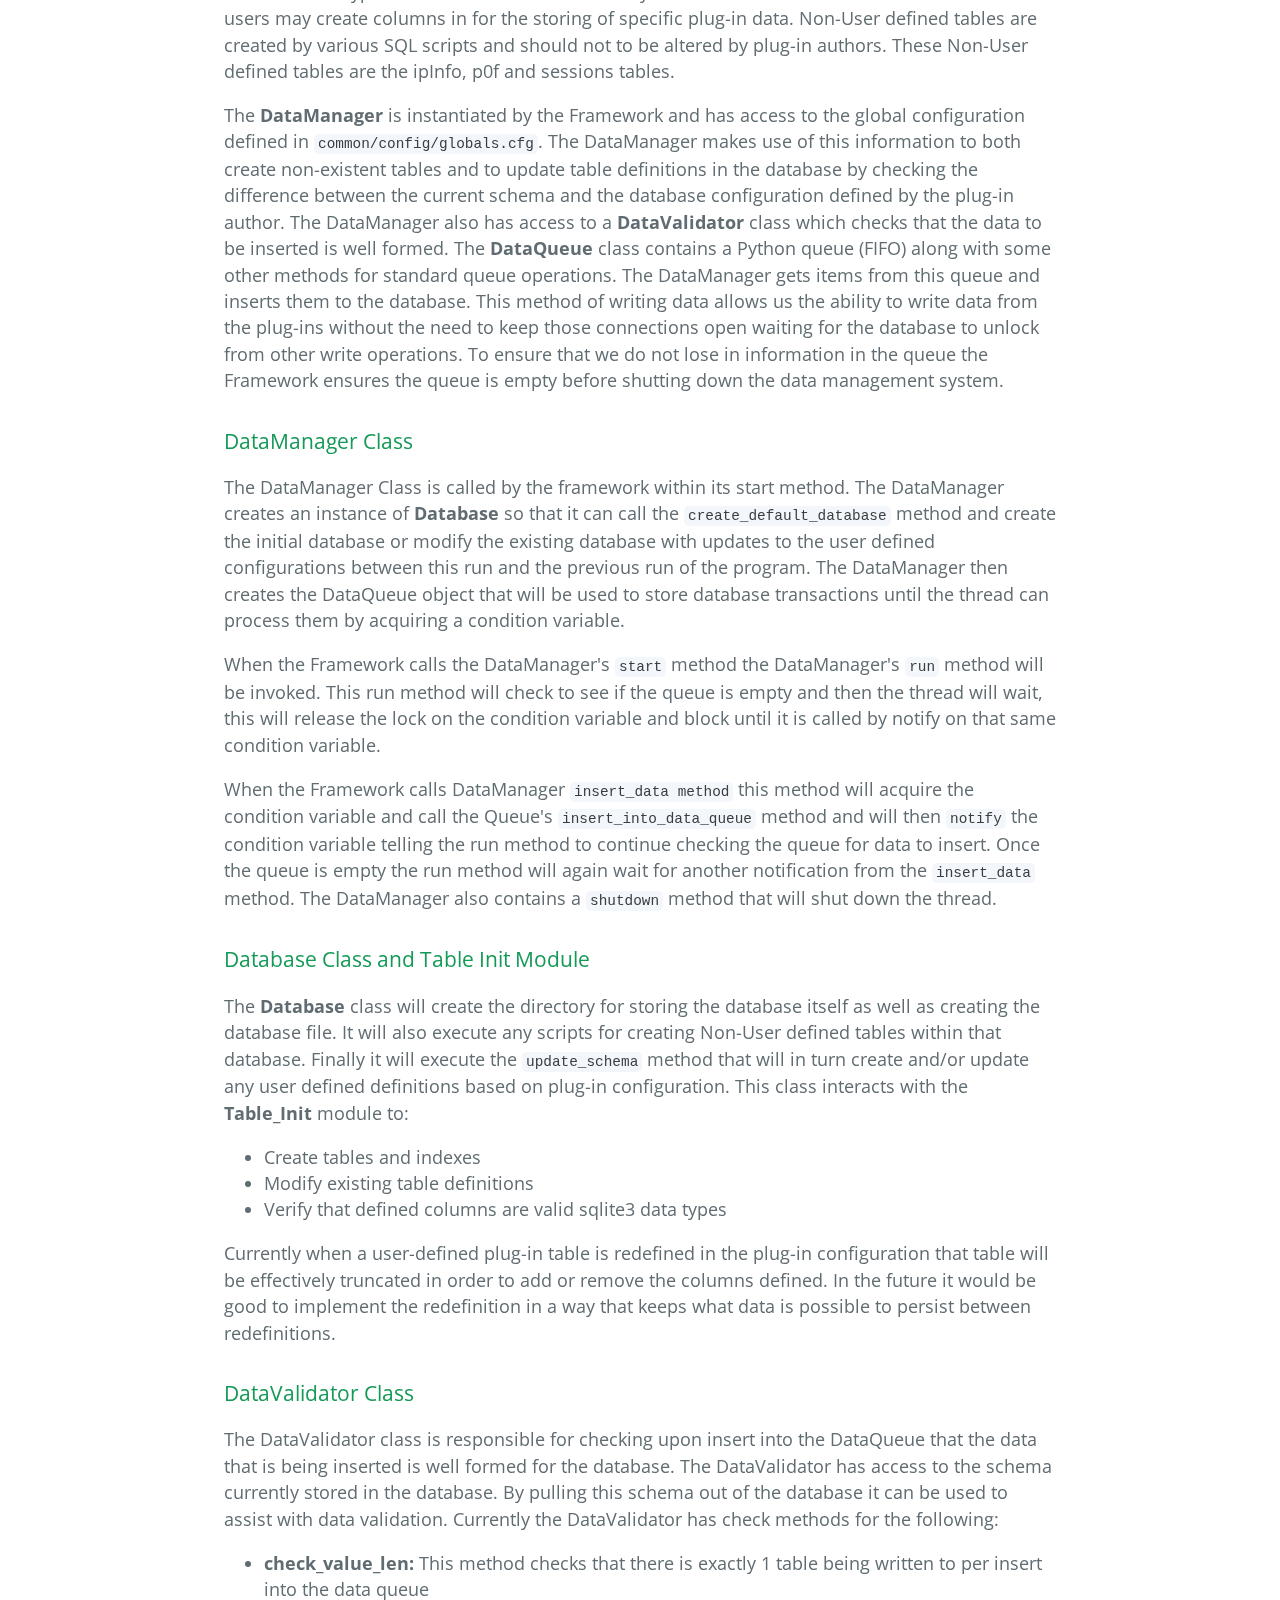
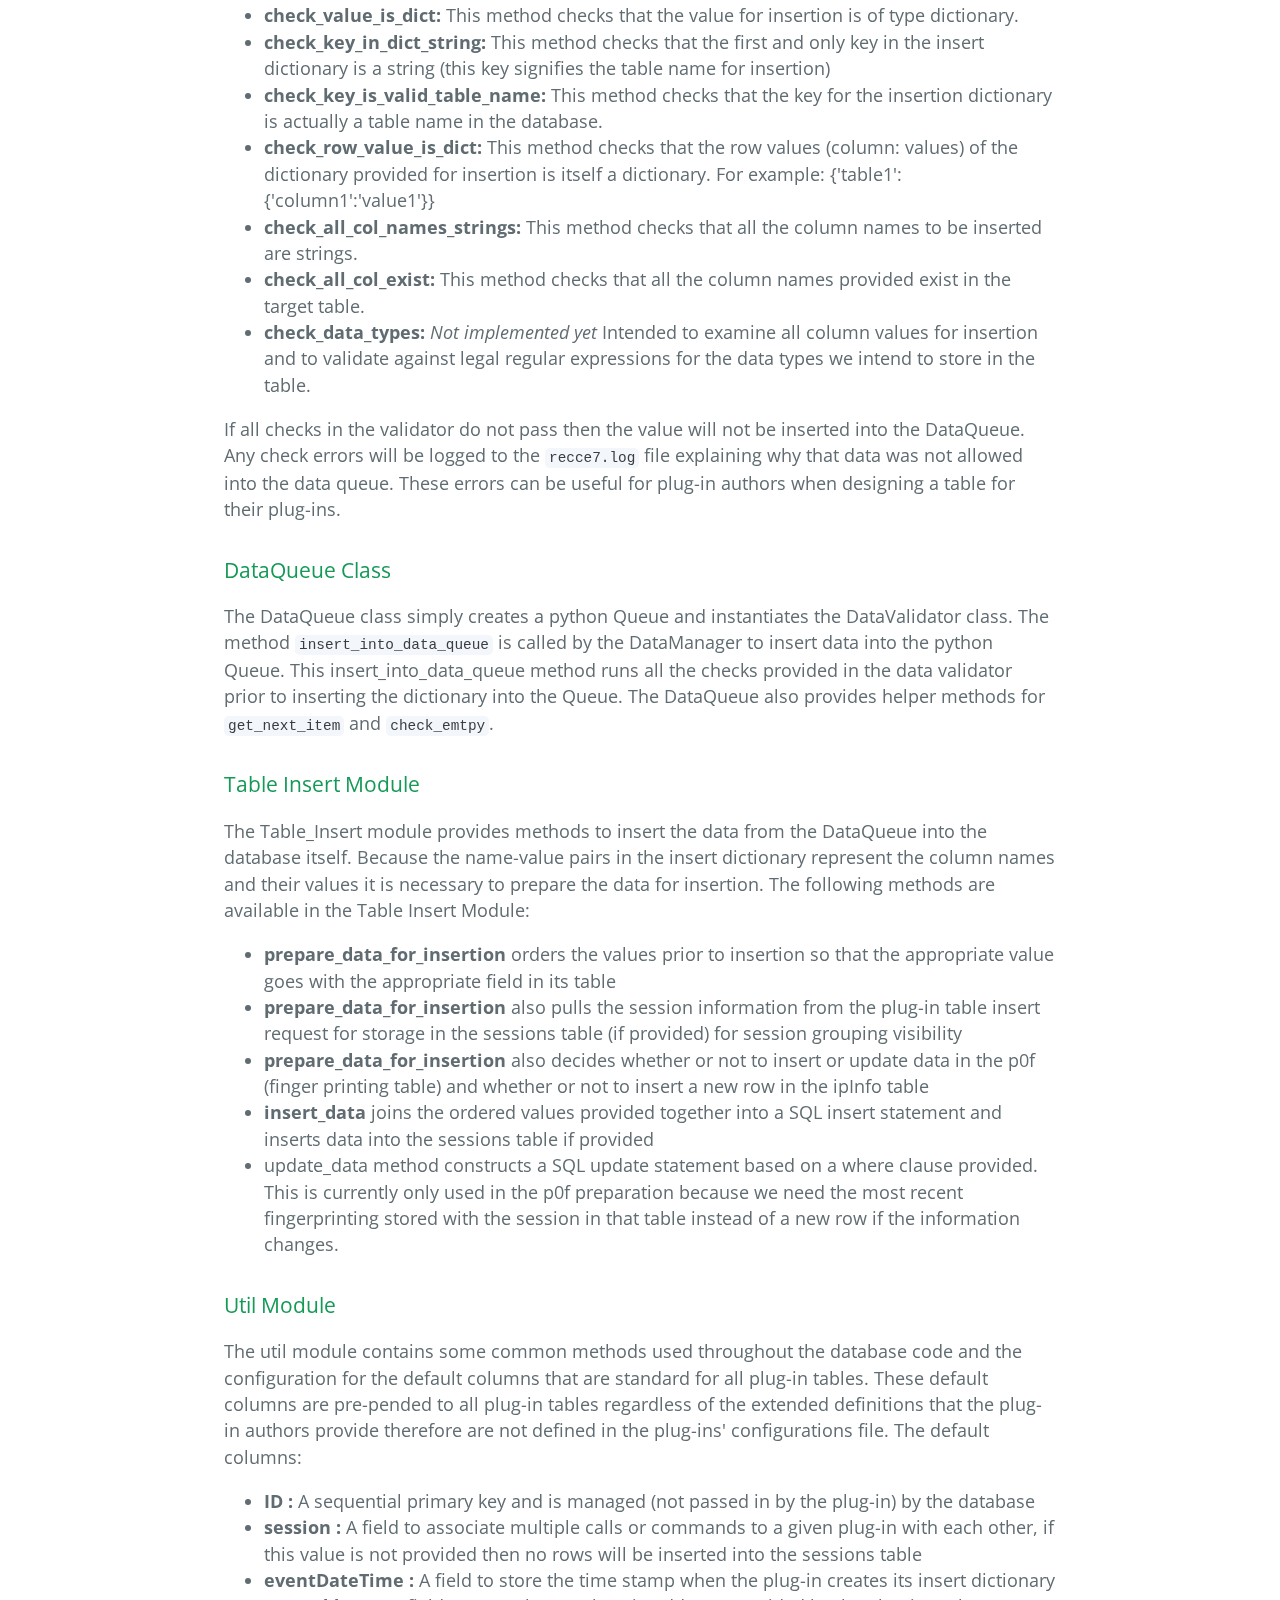
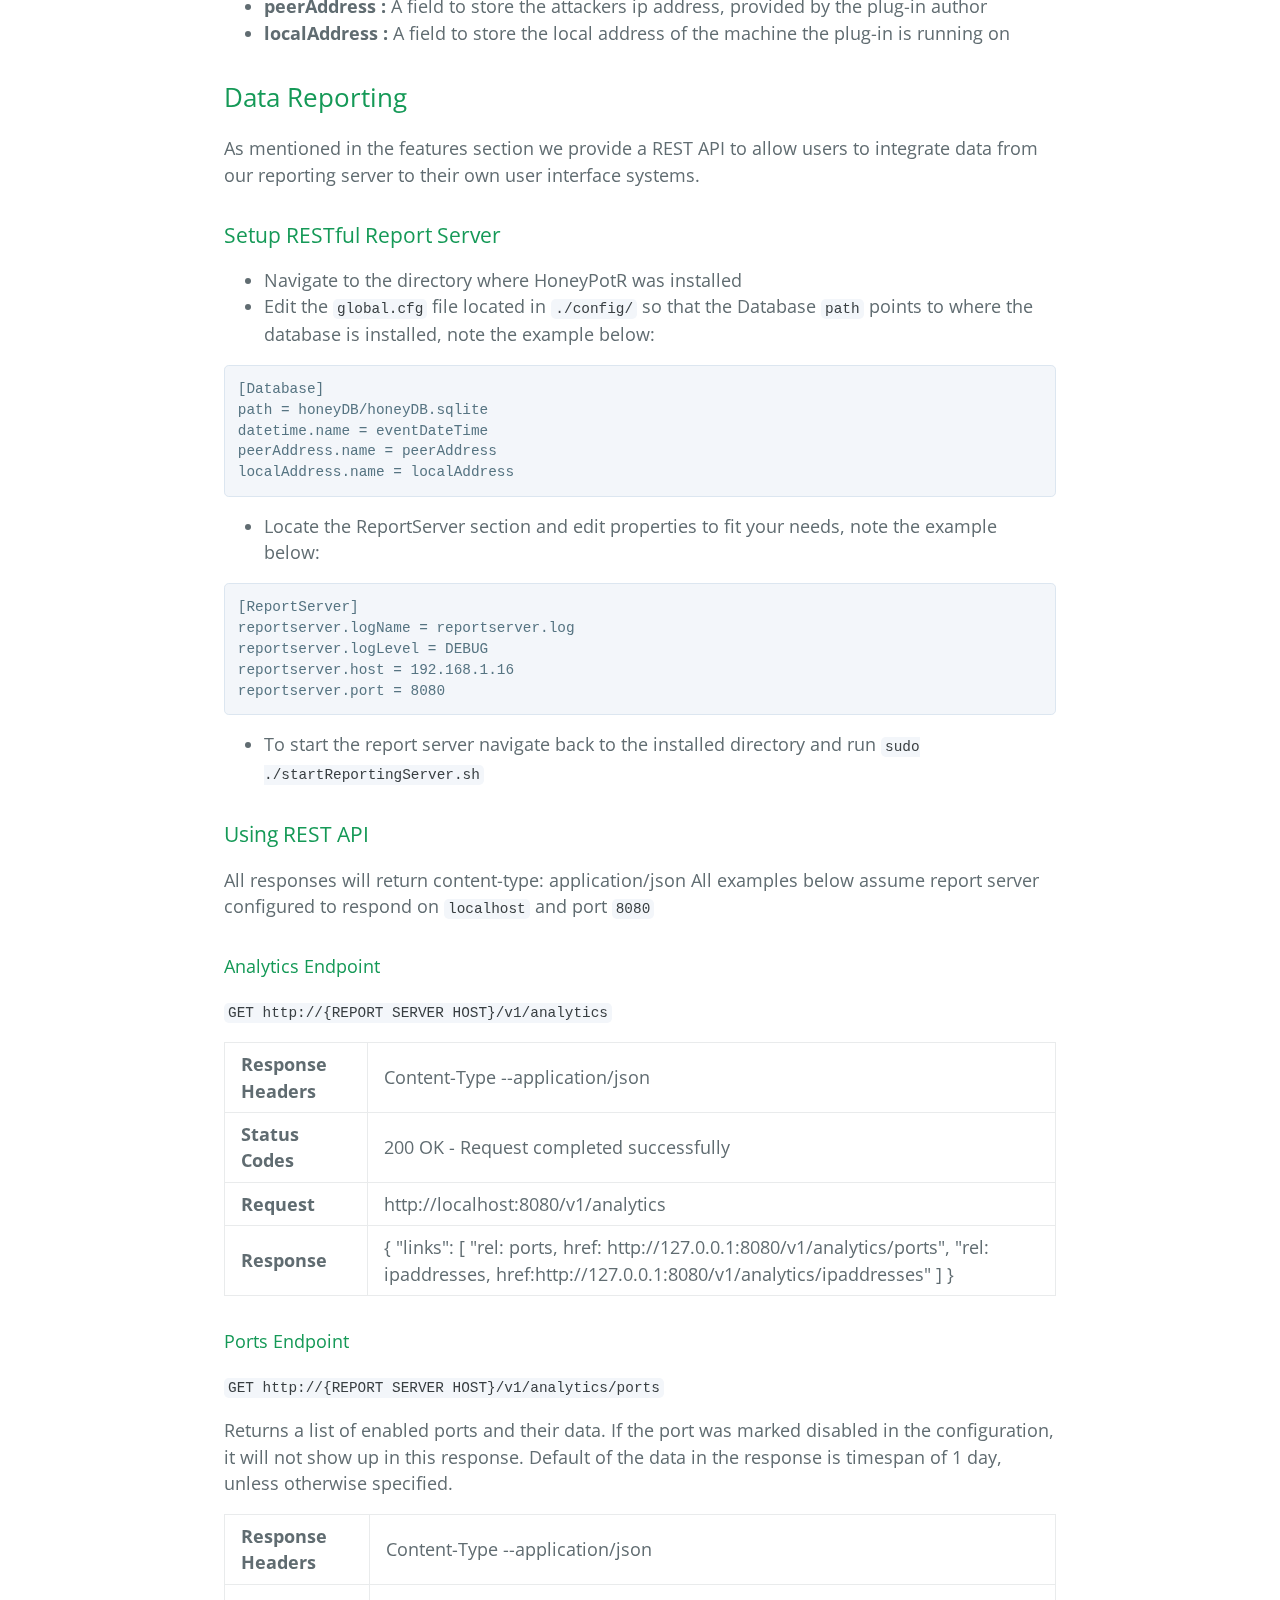
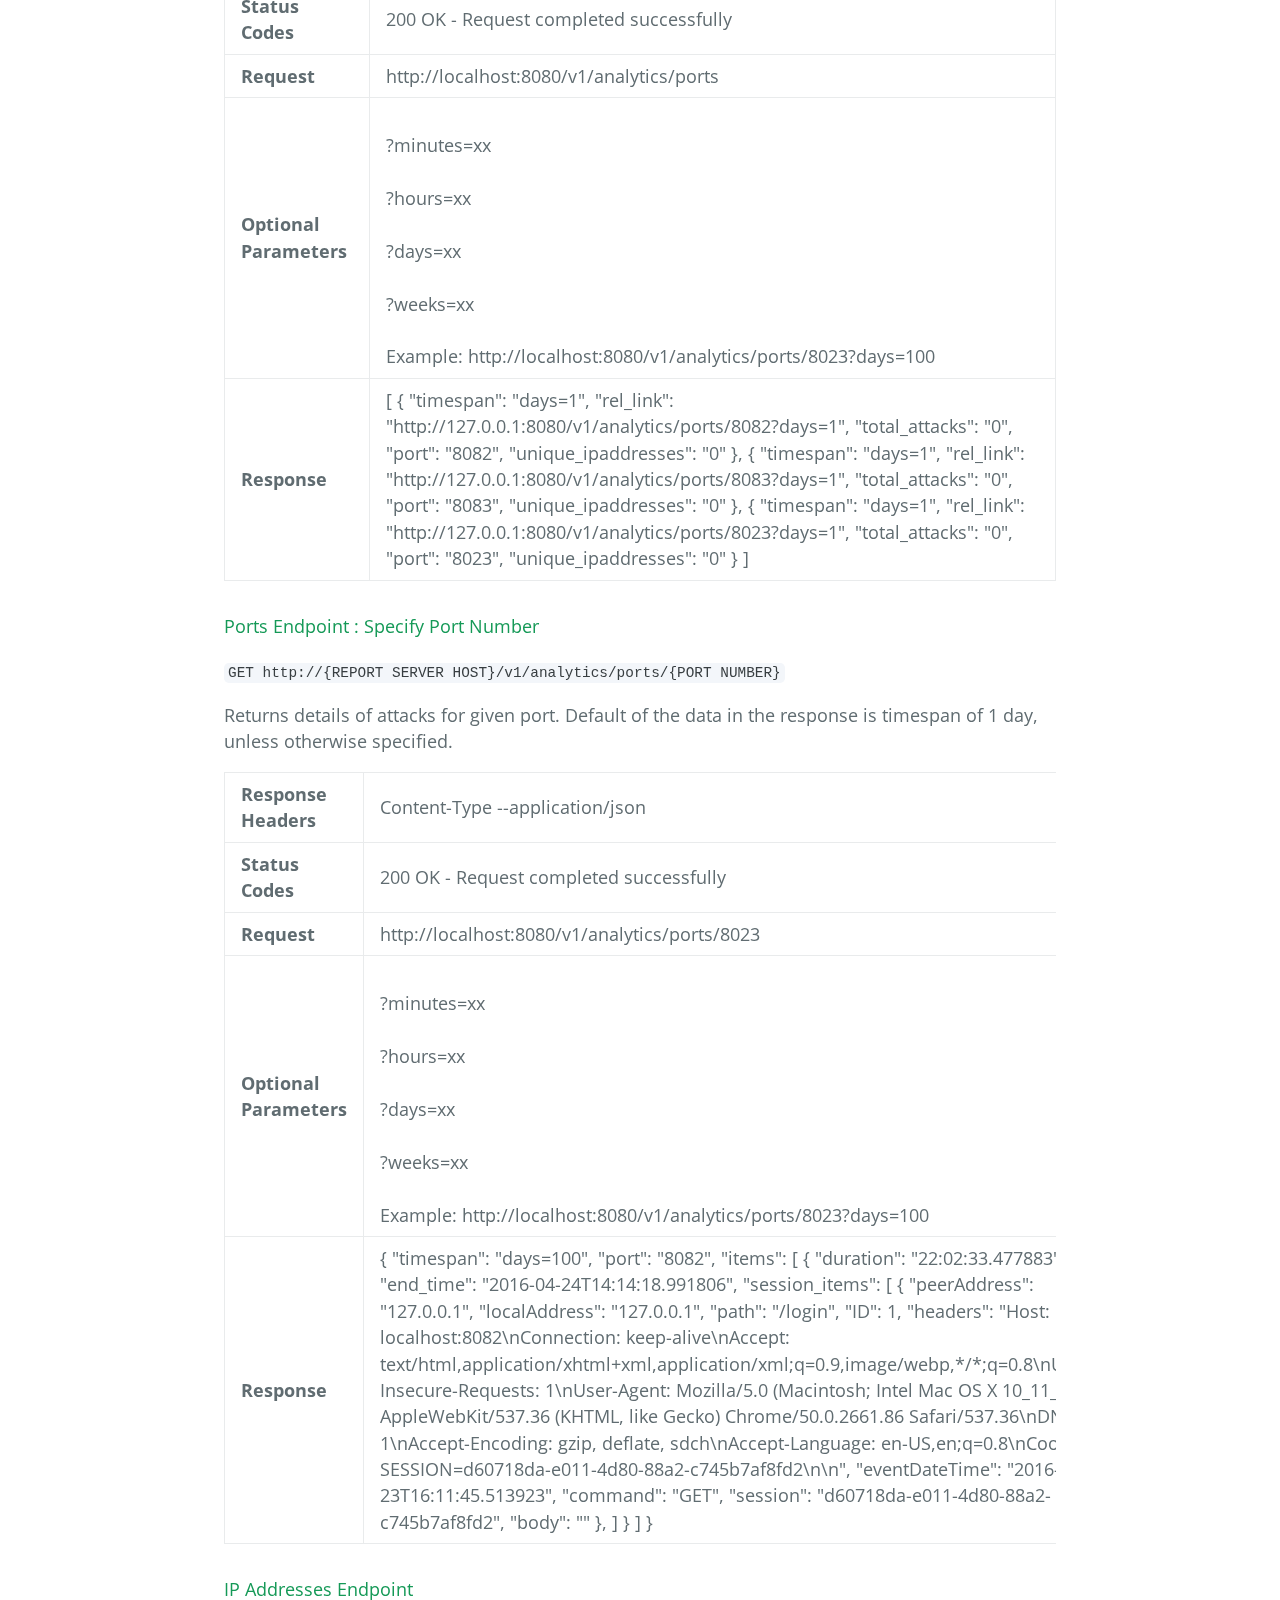
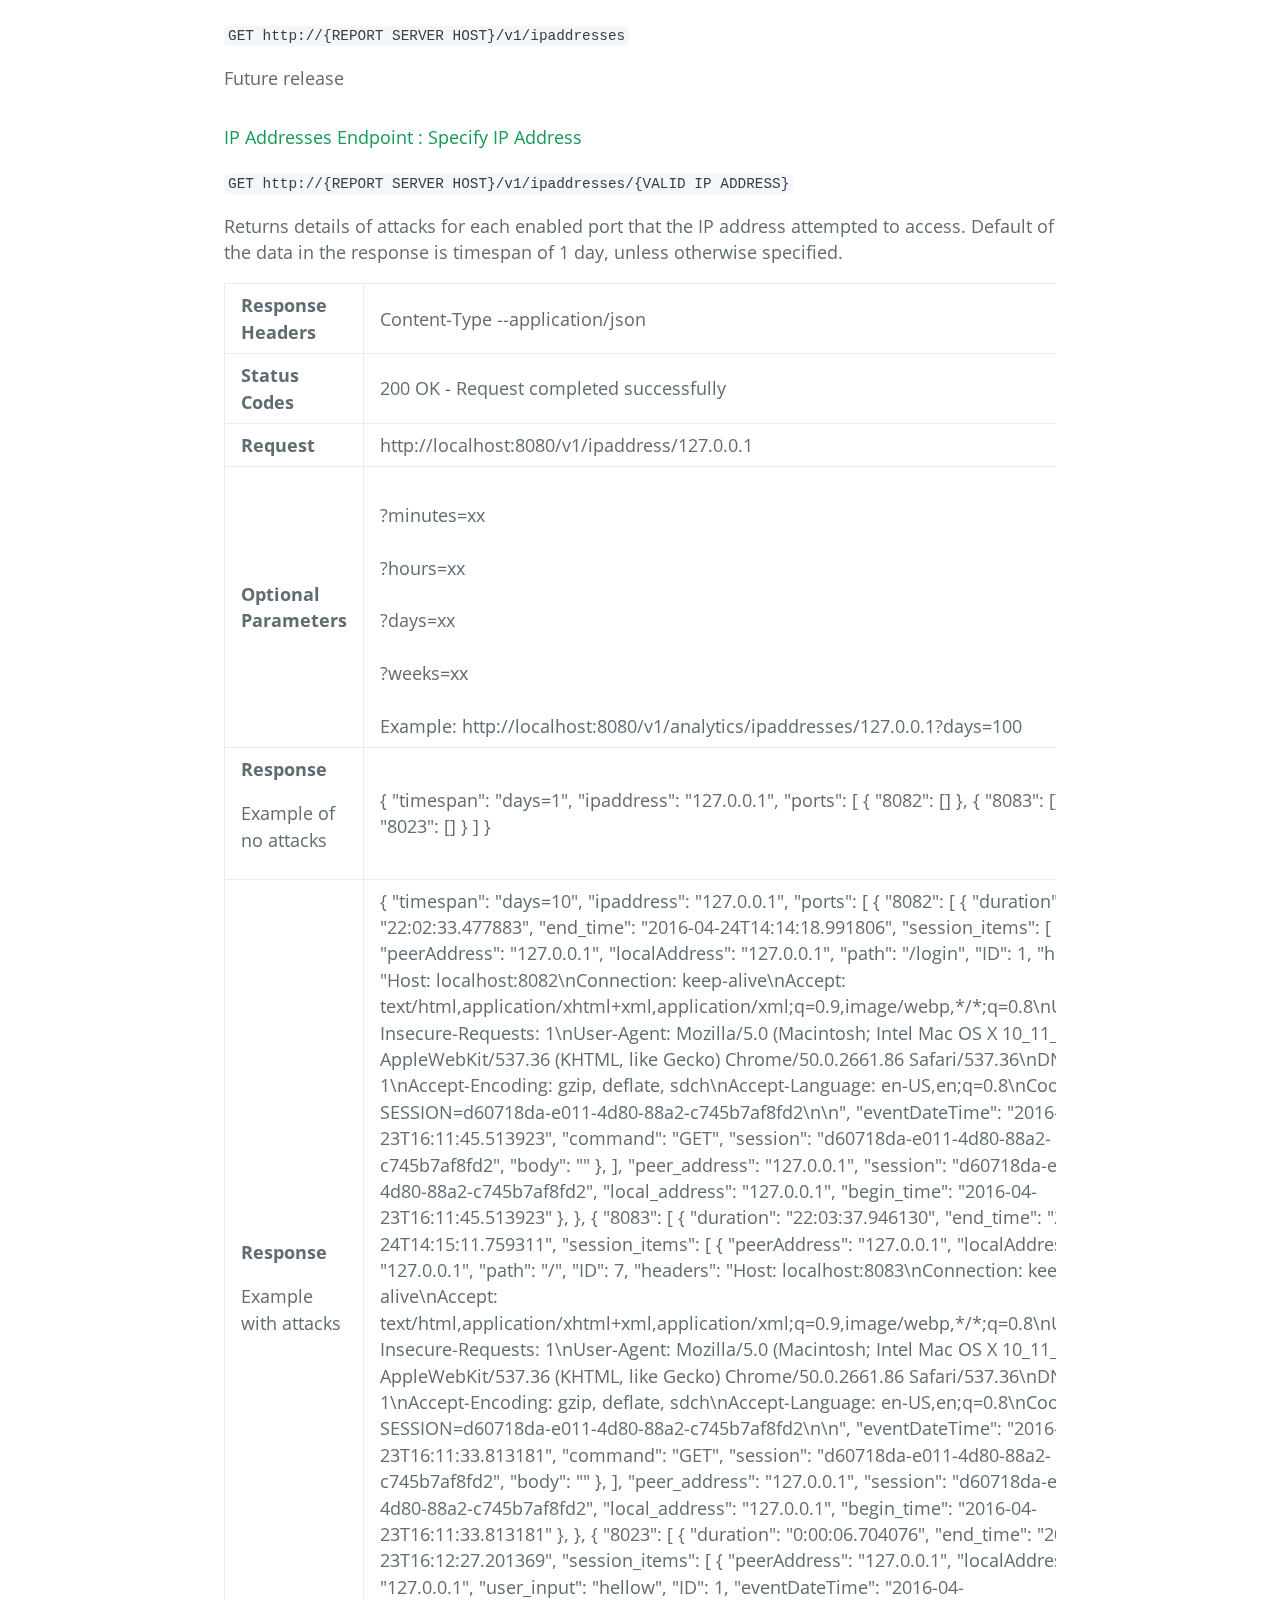
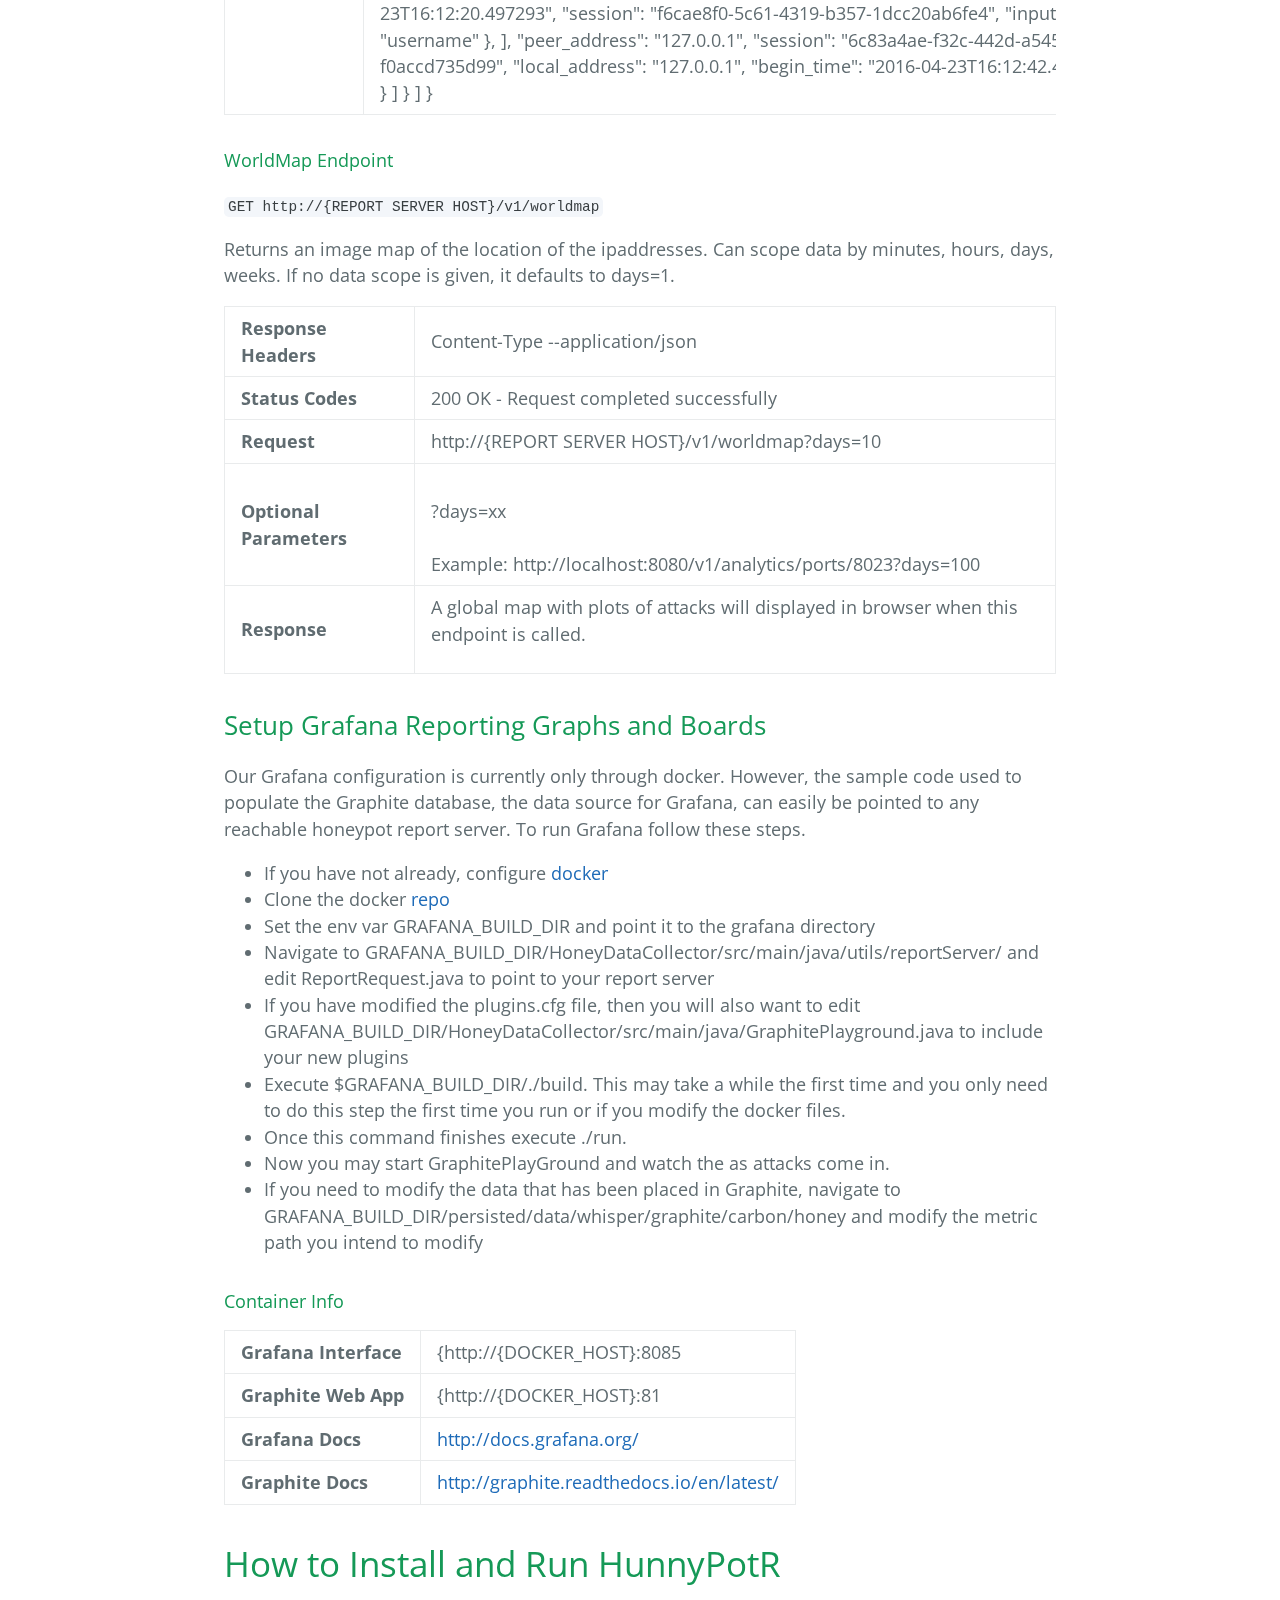
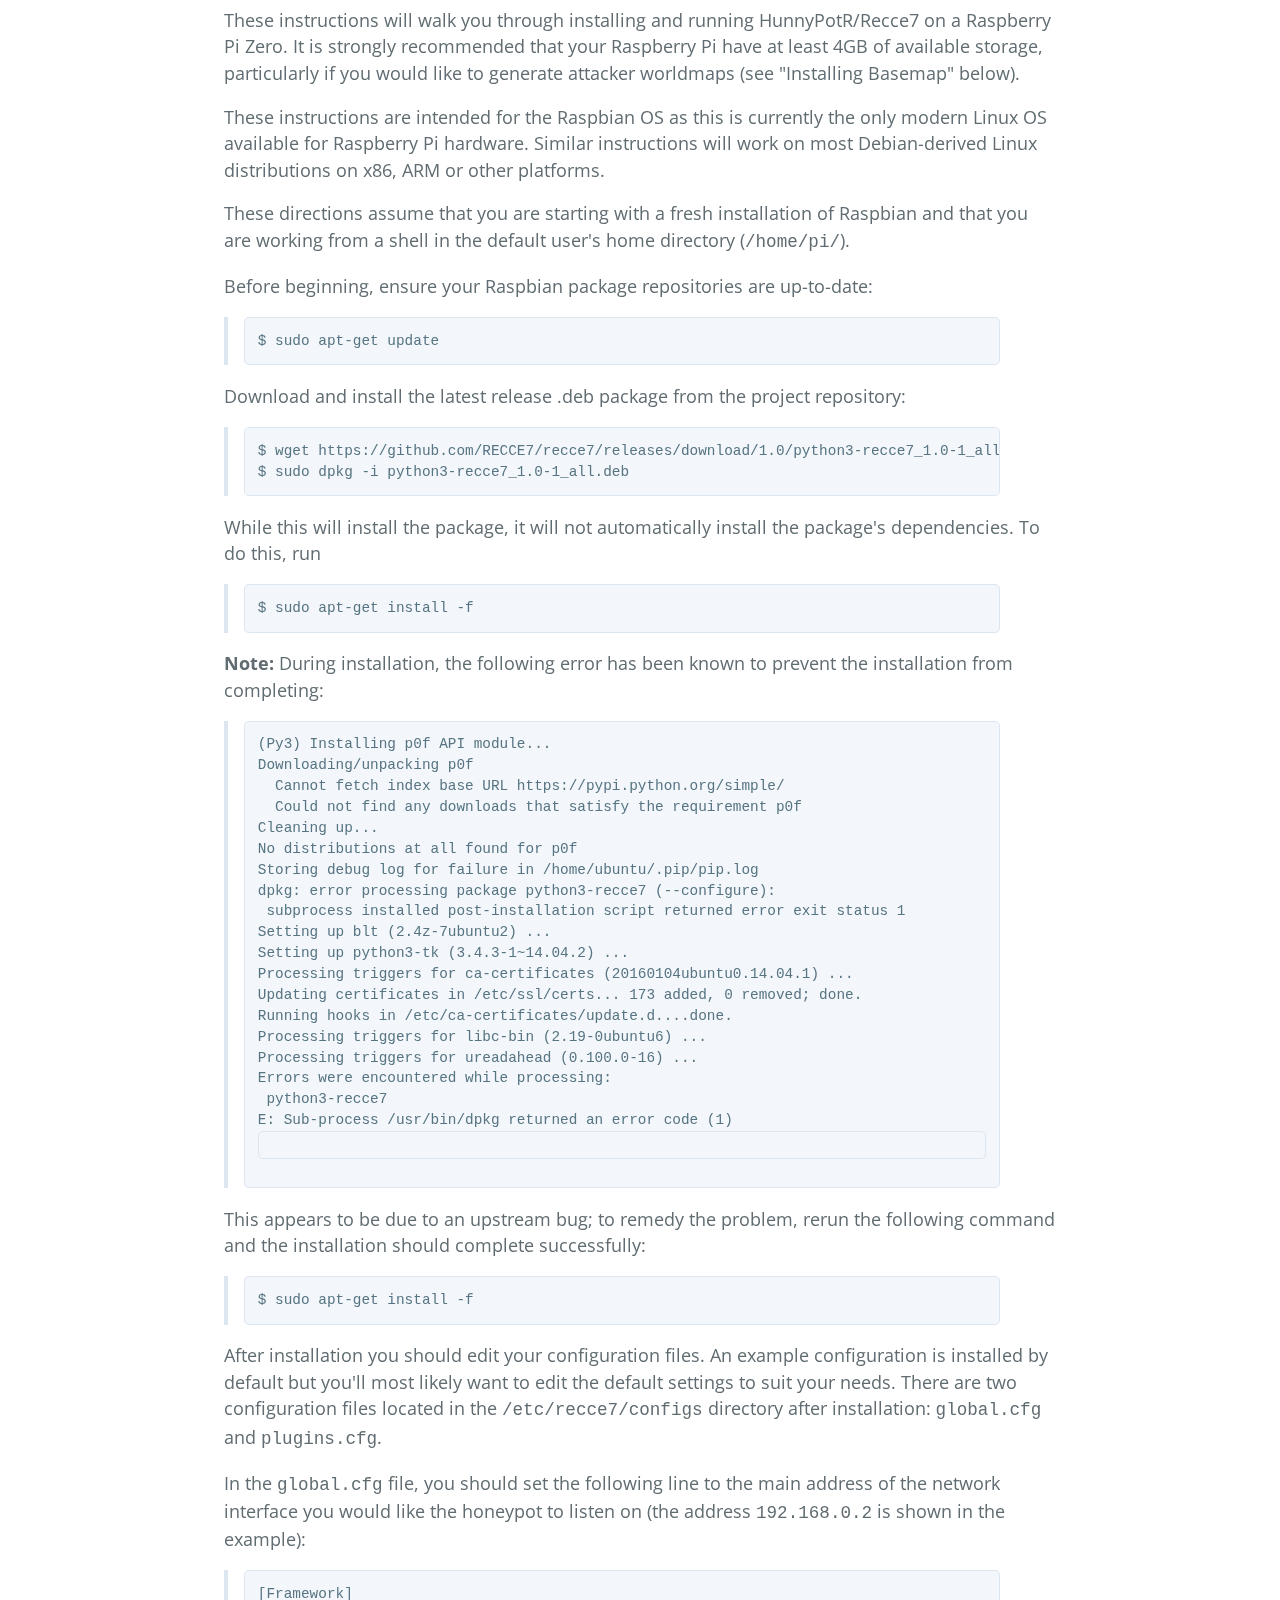
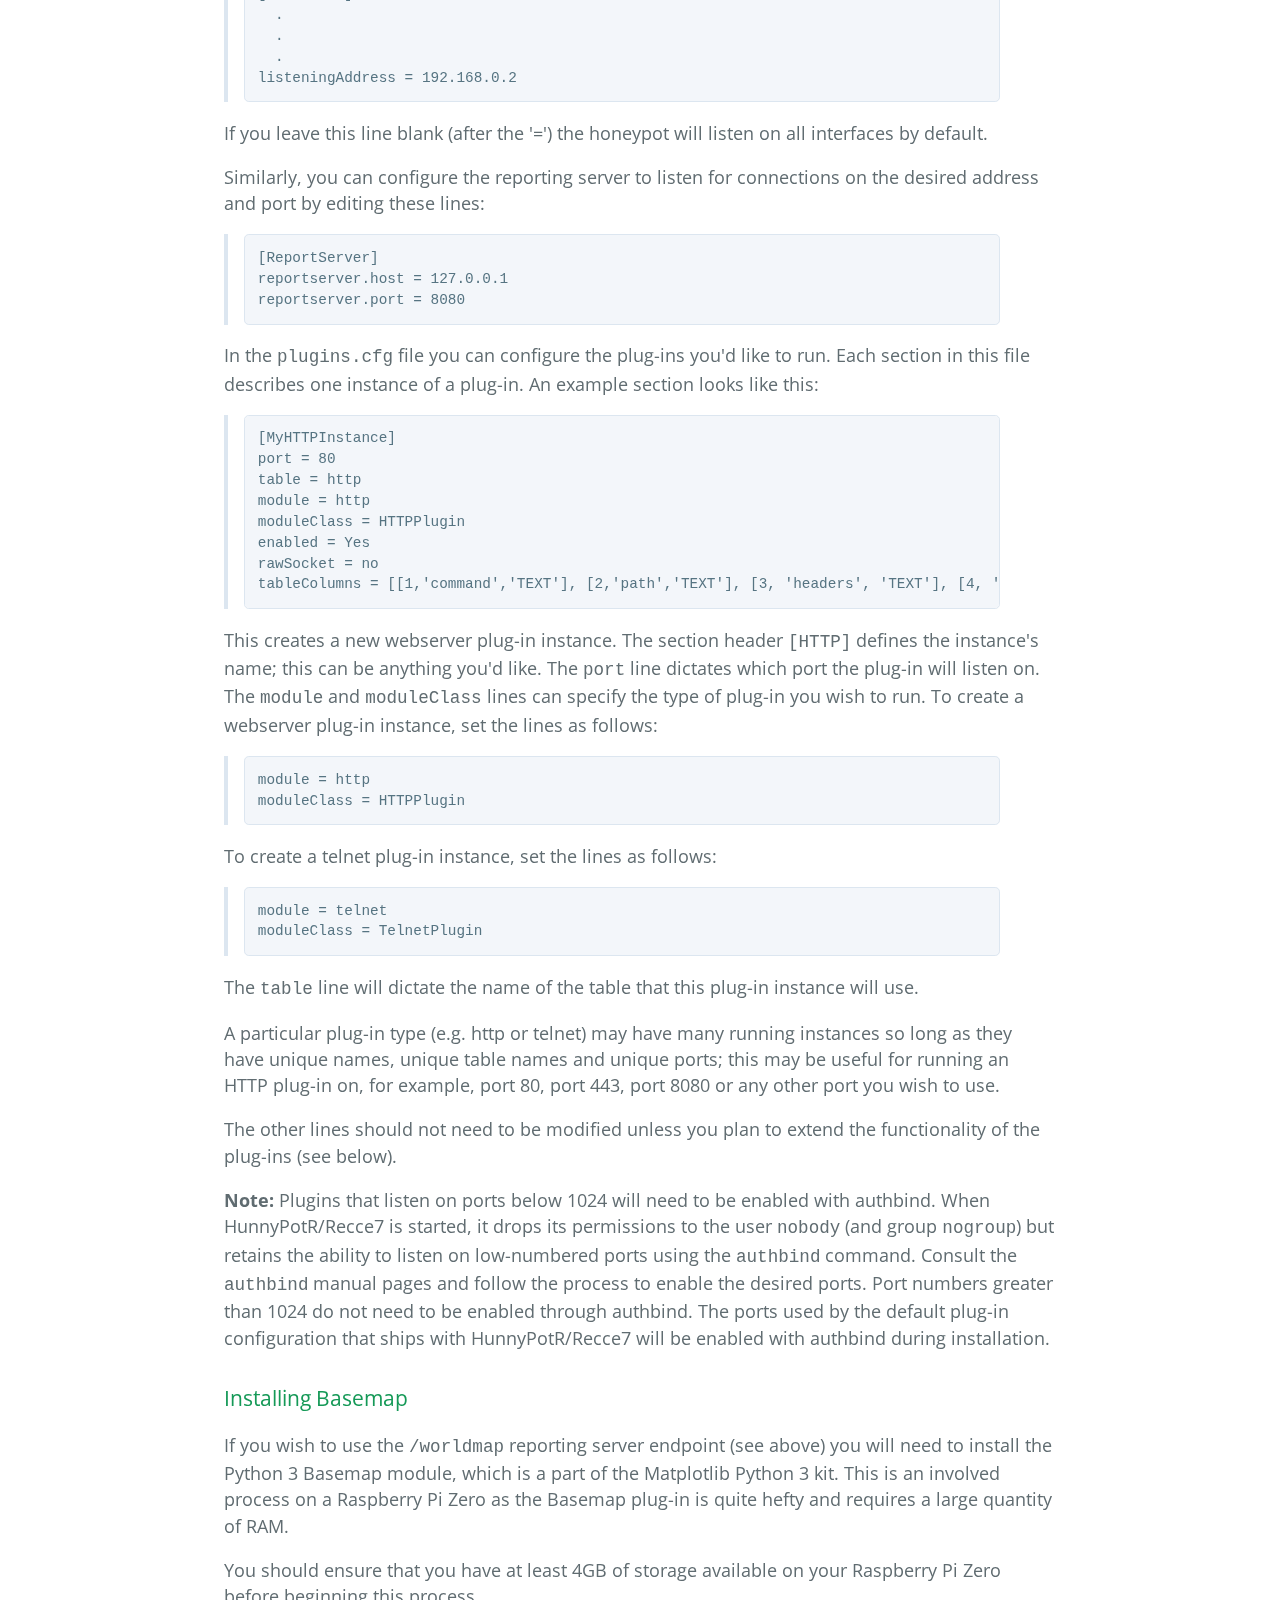
==== commit da4b61f7: "Added instructions to run grafana" ====
--- a/index.html
+++ b/index.html
@@ -445,7 +445,29 @@
 <h2>
 <a id="setup-grafana-reporting-graphs-and-boards" class="anchor" href="#setup-grafana-reporting-graphs-and-boards" aria-hidden="true"><span aria-hidden="true" class="octicon octicon-link"></span></a>Setup Grafana Reporting Graphs and Boards</h2>
 
-<p>Lorem ipsum dolor sit amet, consectetur adipiscing elit, sed do eiusmod tempor incididunt ut labore et dolore magna aliqua. Ut enim ad minim veniam, quis nostrud exercitation ullamco laboris nisi ut aliquip ex ea commodo consequat. Duis aute irure dolor in reprehenderit in voluptate velit esse cillum dolore eu fugiat nulla pariatur. Excepteur sint occaecat cupidatat non proident, sunt in culpa qui officia deserunt mollit anim id est laborum.</p>
+<p> Our Grafana configuration is currently only through docker. However, the sample code used to populate the Graphite database,
+    the data source for Grafana, can easily be pointed to any reachable honeypot report server.
+    To run Grafana follow these steps.
+    <ul>
+        <li>If you have not already, configure<a href="https://docs.docker.com/machine/get-started/"> docker</a></li>
+        <li>Clone the docker <a href="https://github.com/RECCE7/docker">repo</a></li>
+        <li>Set the env var GRAFANA_BUILD_DIR and point it to the grafana directory</li>
+        <li>Navigate to GRAFANA_BUILD_DIR/HoneyDataCollector/src/main/java/utils/reportServer/ and edit ReportRequest.java to point to your report server</li>
+        <li>If you have modified the plugins.cfg file, then you will also want to edit GRAFANA_BUILD_DIR/HoneyDataCollector/src/main/java/GraphitePlayground.java to include your new plugins</li>
+        <li>Execute $GRAFANA_BUILD_DIR/./build. This may take a while the first time and you only need to do this step the first time you run or if you modify the docker files.</li>
+        <li>Once this command finishes execute ./run.</li>
+        <li>Now you may start GraphitePlayGround and watch the as attacks come in.</li>
+        <li>If you need to modify the data that has been placed in Graphite, navigate to GRAFANA_BUILD_DIR/persisted/data/whisper/graphite/carbon/honey and modify the metric path you intend to modify </li>
+    </ul>
+</p>
+<h4>Container Info</h4>
+<table>
+  <tr><td><strong>Grafana Interface</strong></td><td>{http://{DOCKER_HOST}:8085</td></tr>
+  <tr><td><strong>Graphite Web App</strong></td><td>{http://{DOCKER_HOST}:81</td></tr>
+  <tr><td><strong>Grafana Docs</strong></td><td><a href="http://docs.grafana.org/">http://docs.grafana.org/</a></td></tr>
+  <tr><td><strong>Graphite Docs</strong></td><td><a href="http://graphite.readthedocs.io/en/latest/">http://graphite.readthedocs.io/en/latest/</a></td></tr>
+</table>
+
 
 <h1>
 <a id="how-to-install-and-run-hunnypotr" class="anchor" href="#how-to-install-and-run-hunnypotr" aria-hidden="true"><span aria-hidden="true" class="octicon octicon-link"></span></a>How to Install and Run HunnyPotR</h1>
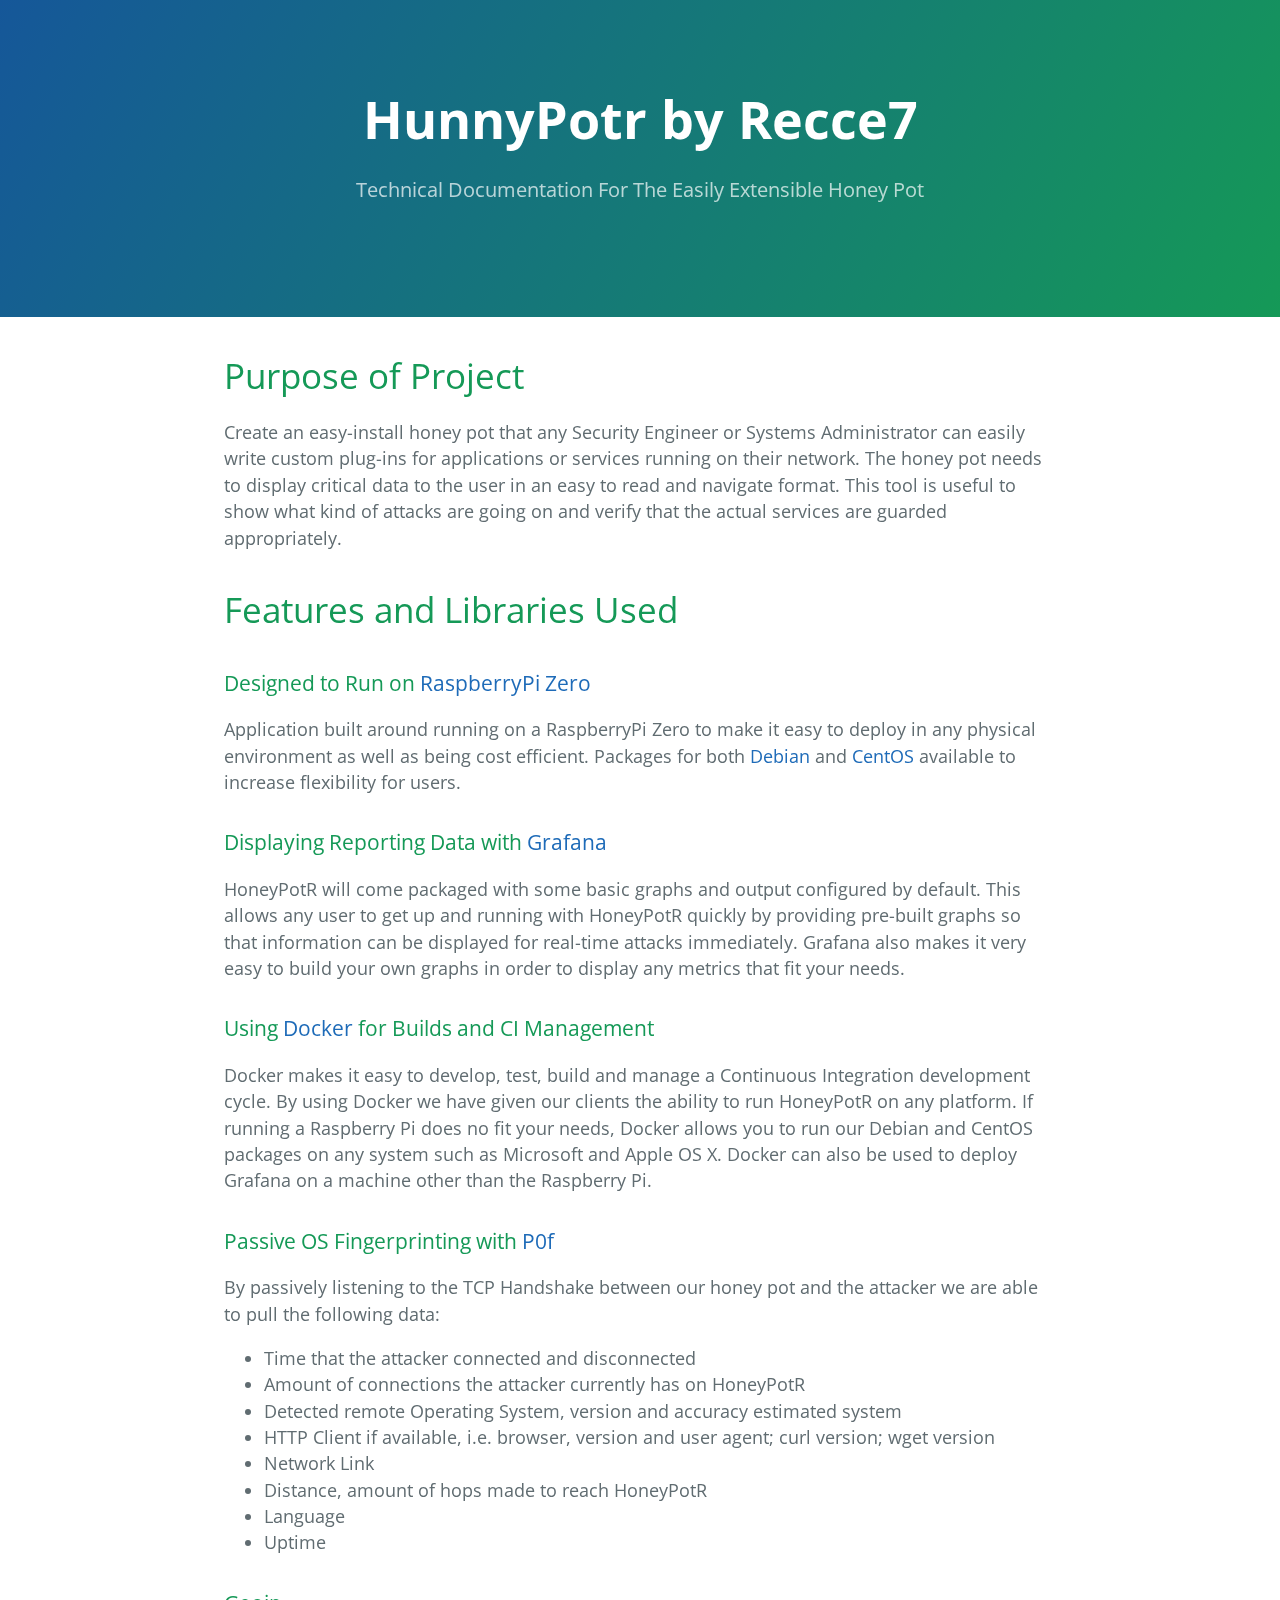
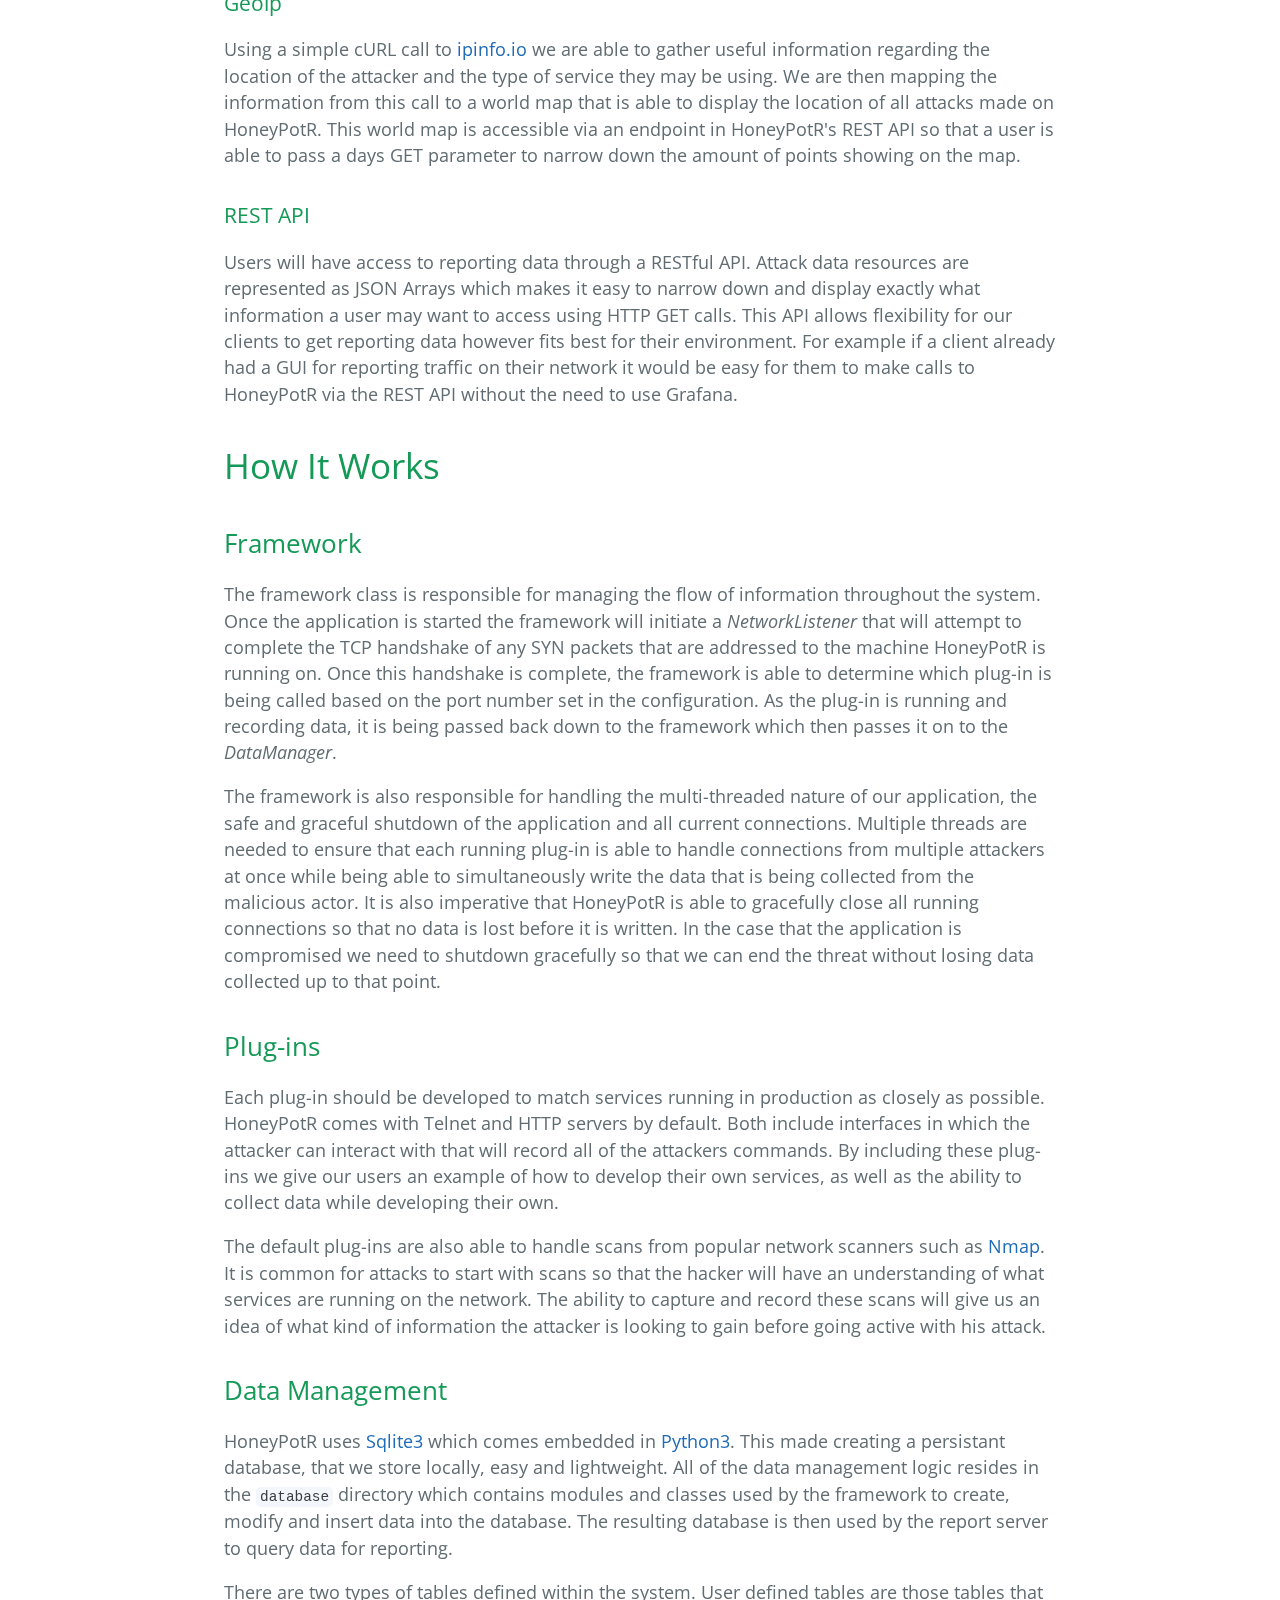
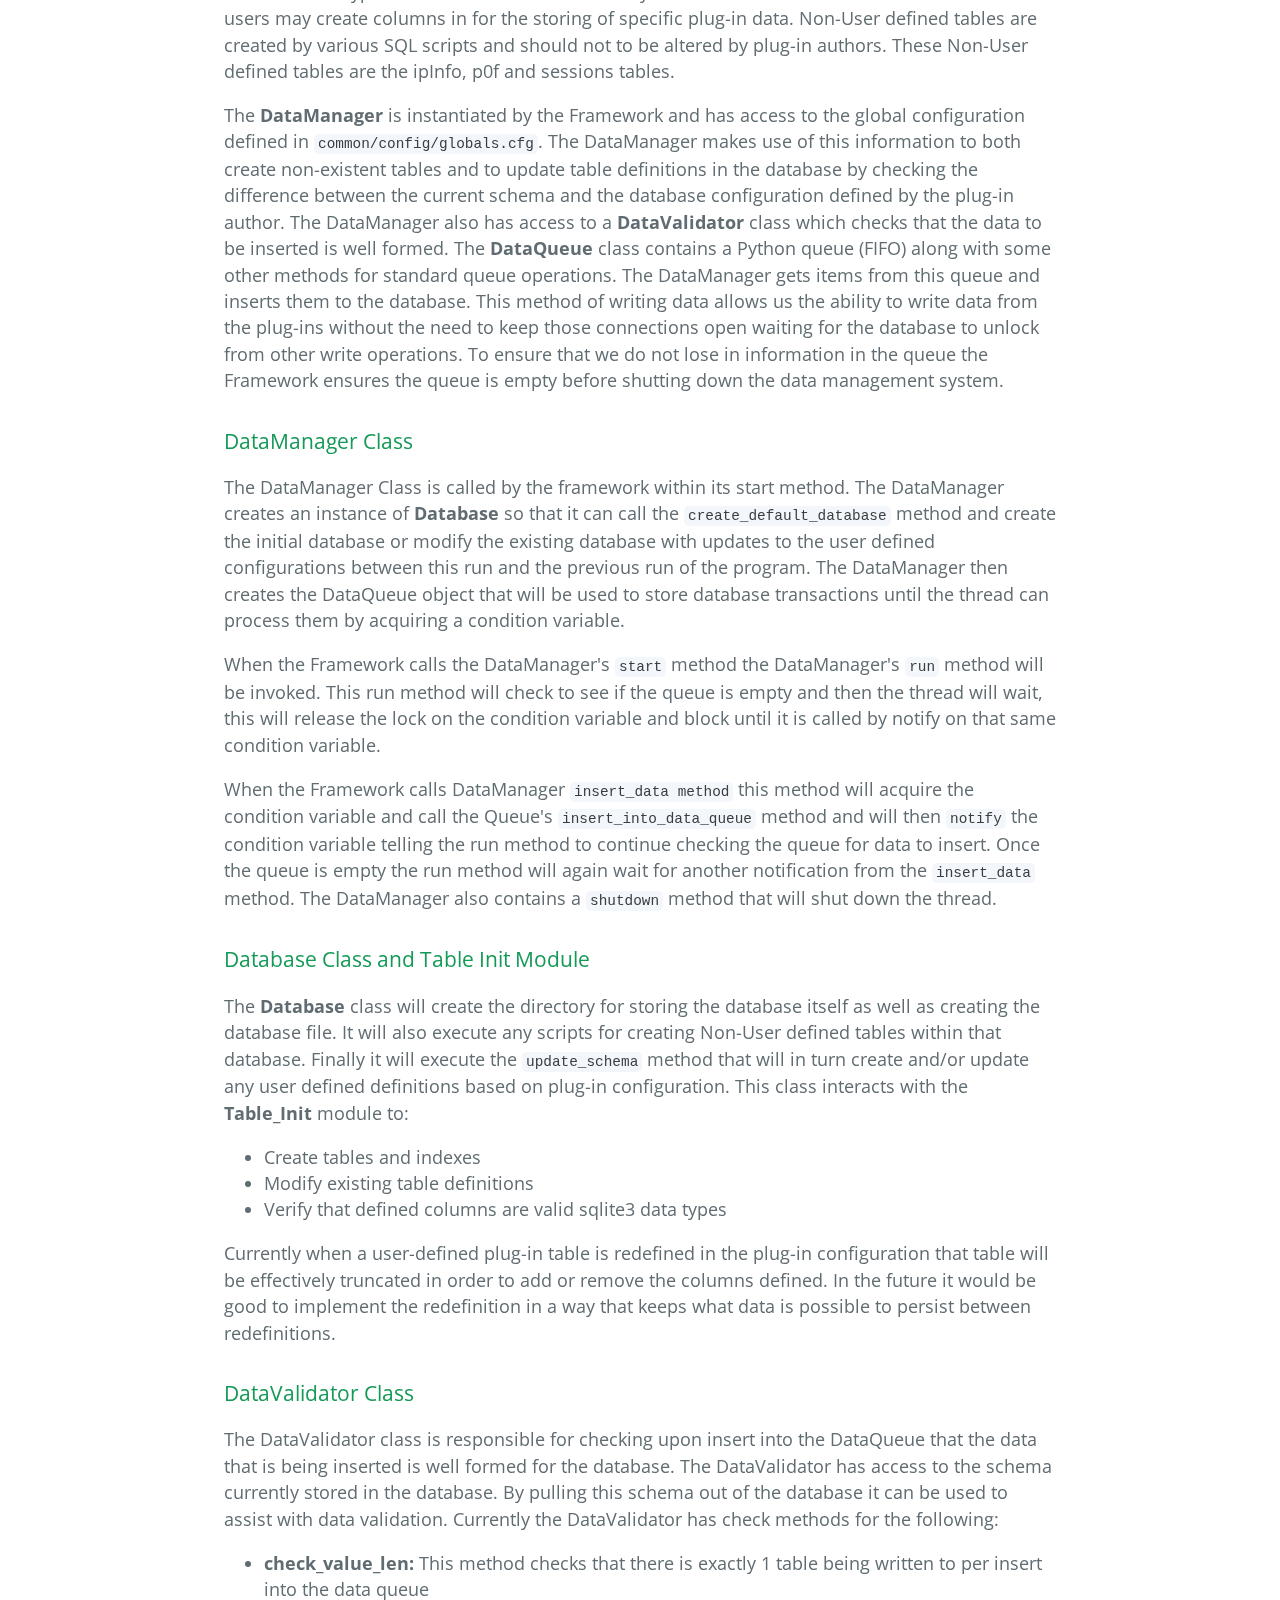
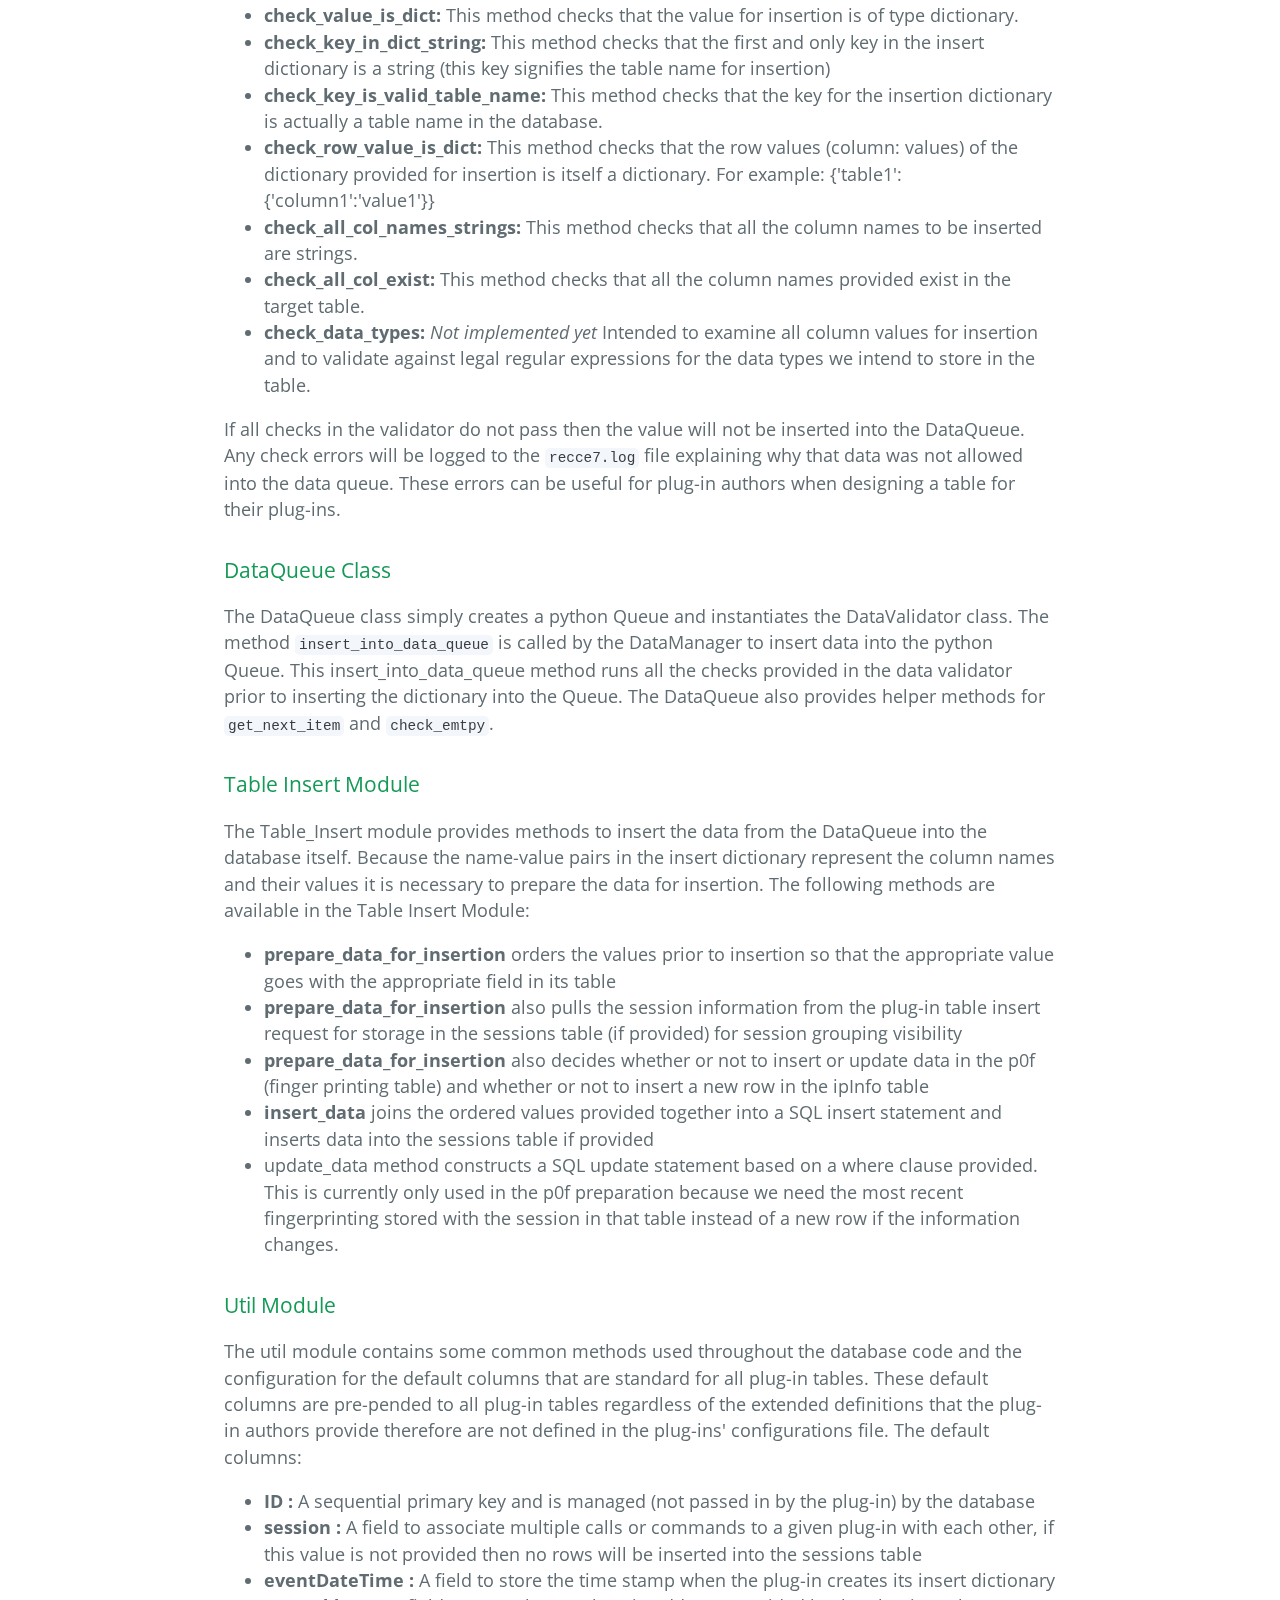
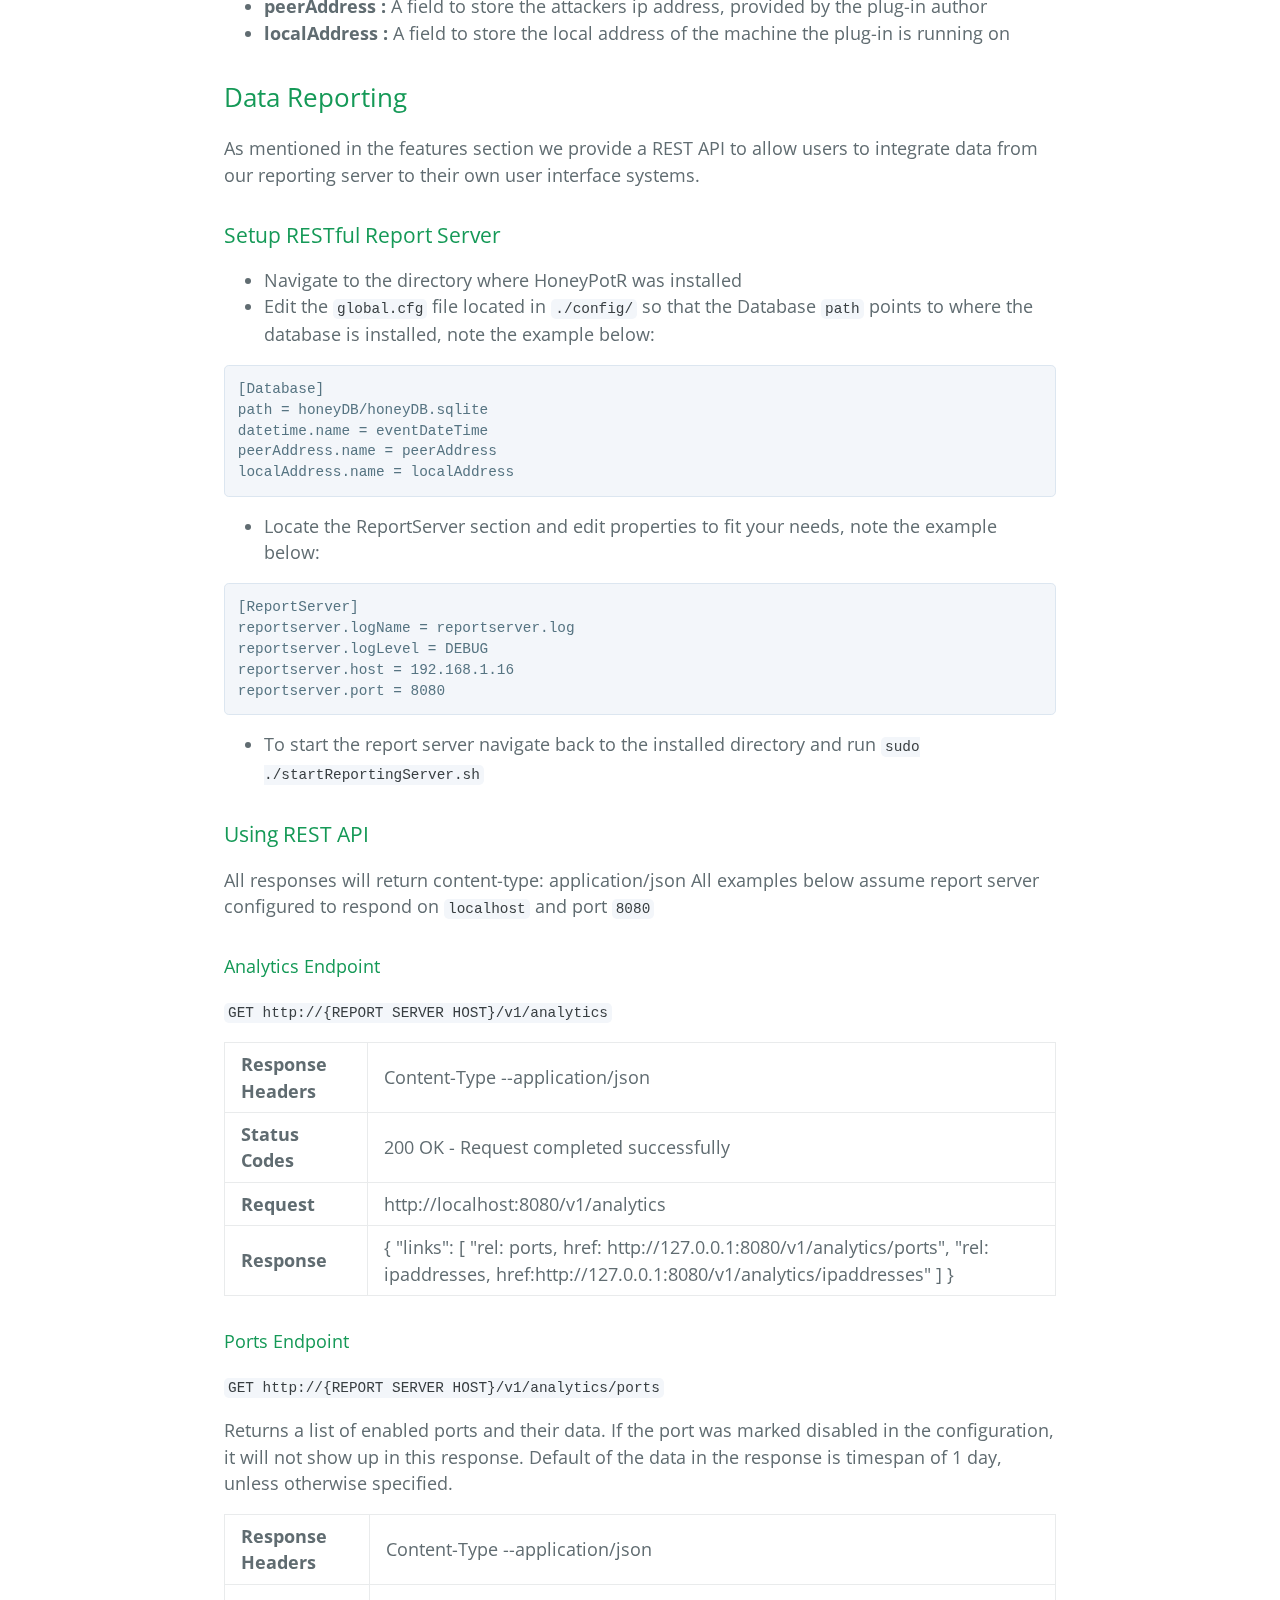
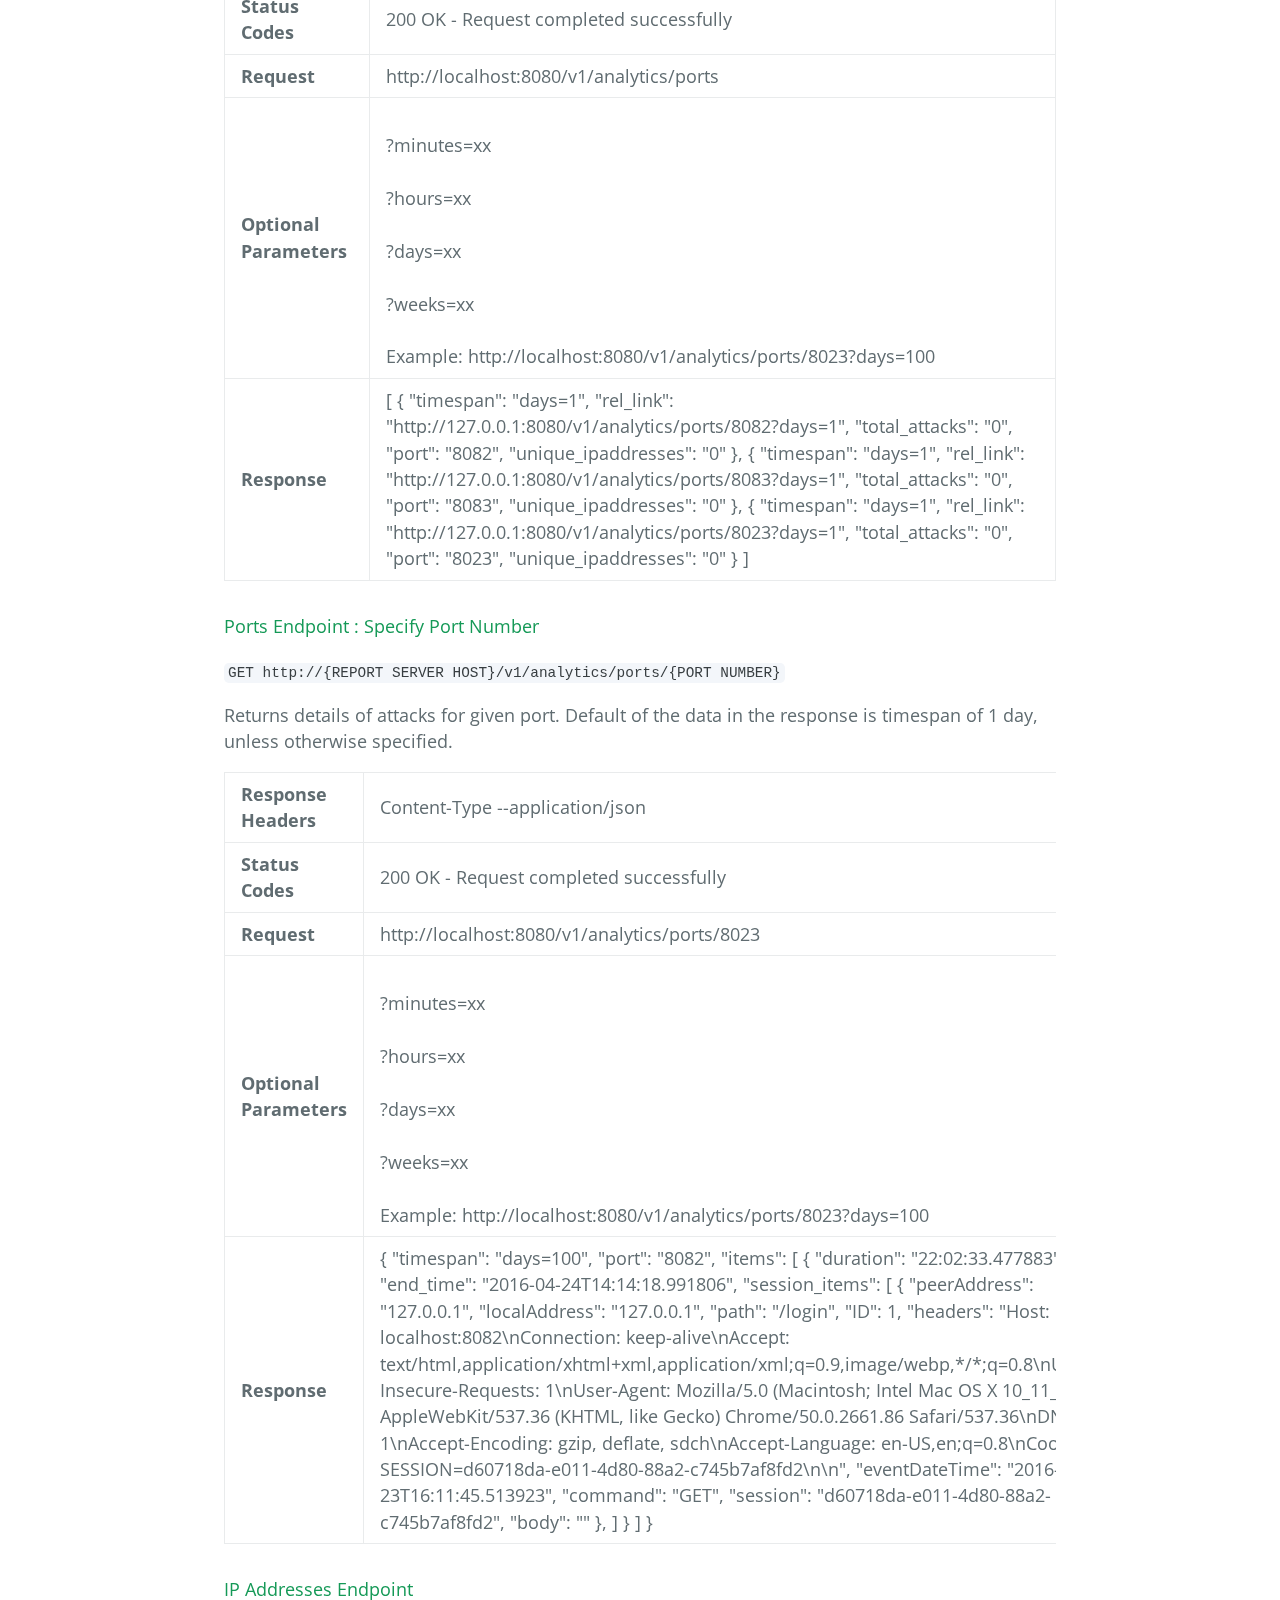
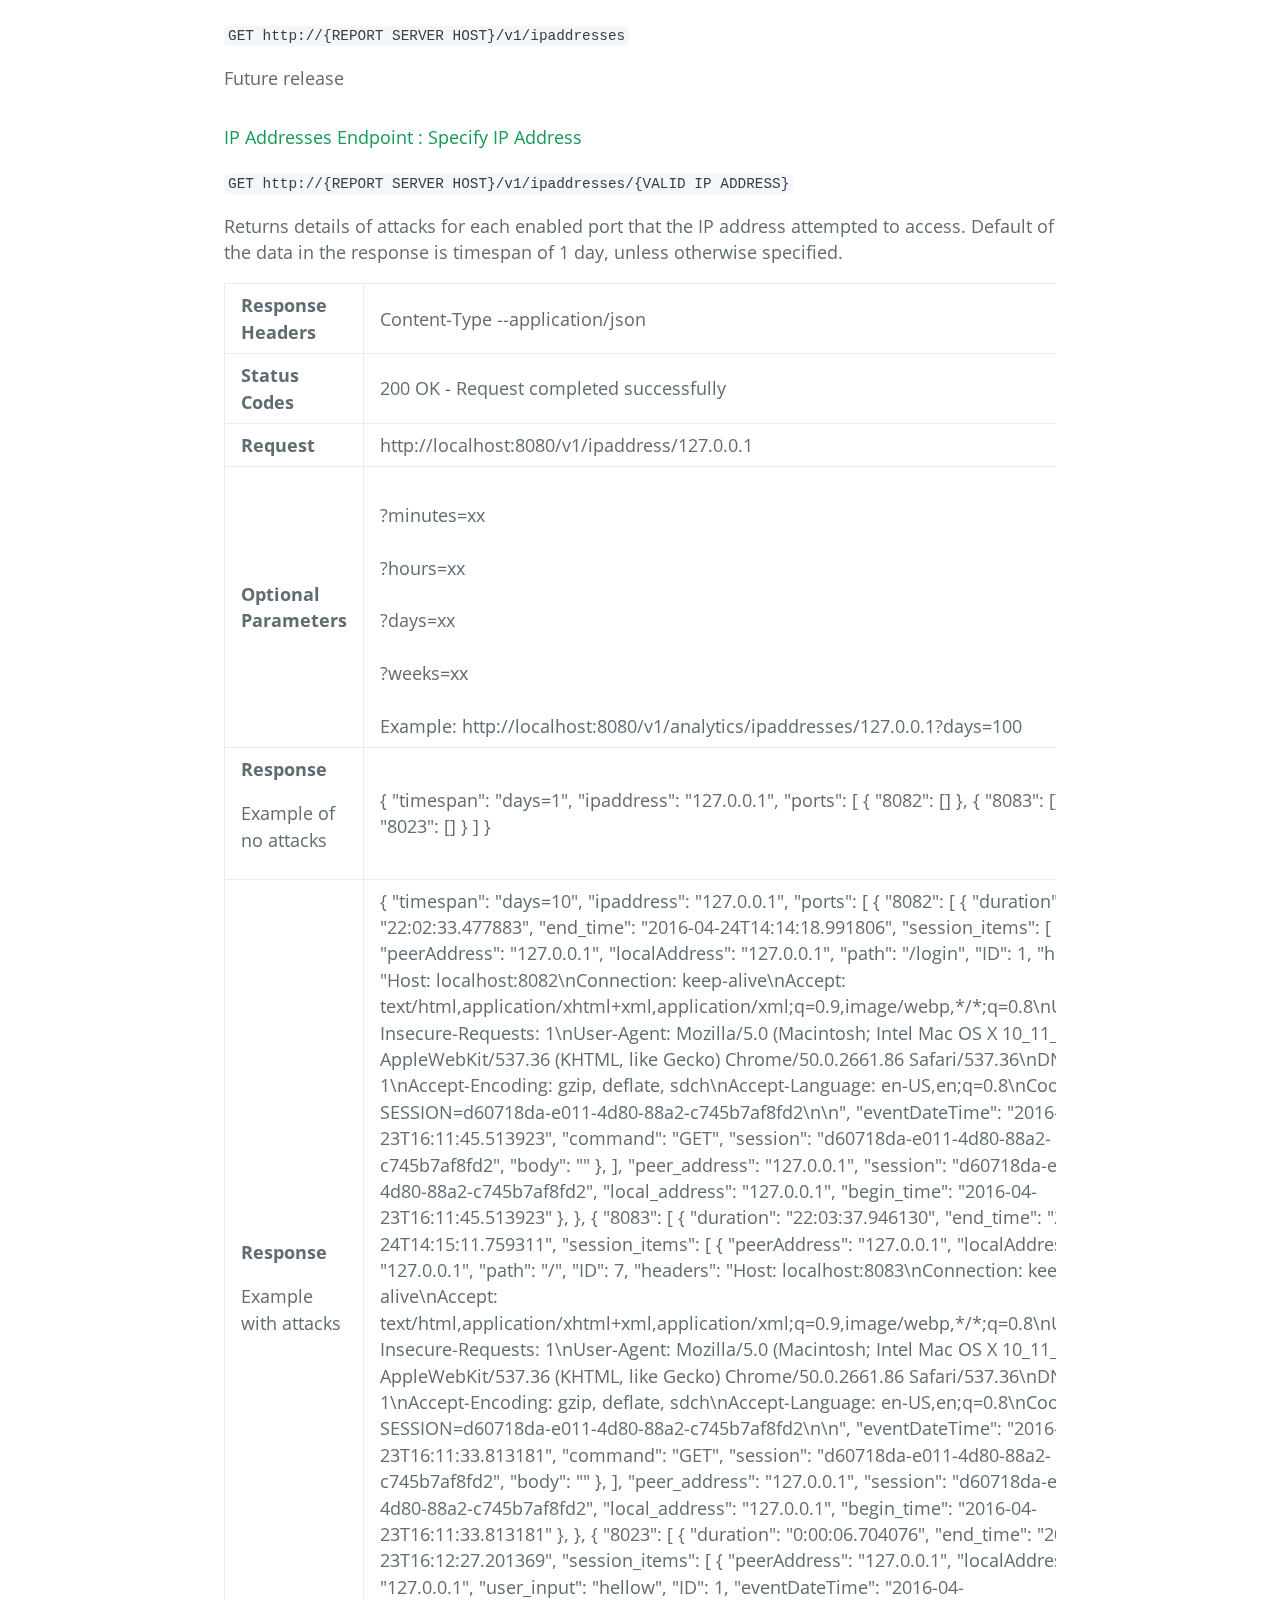
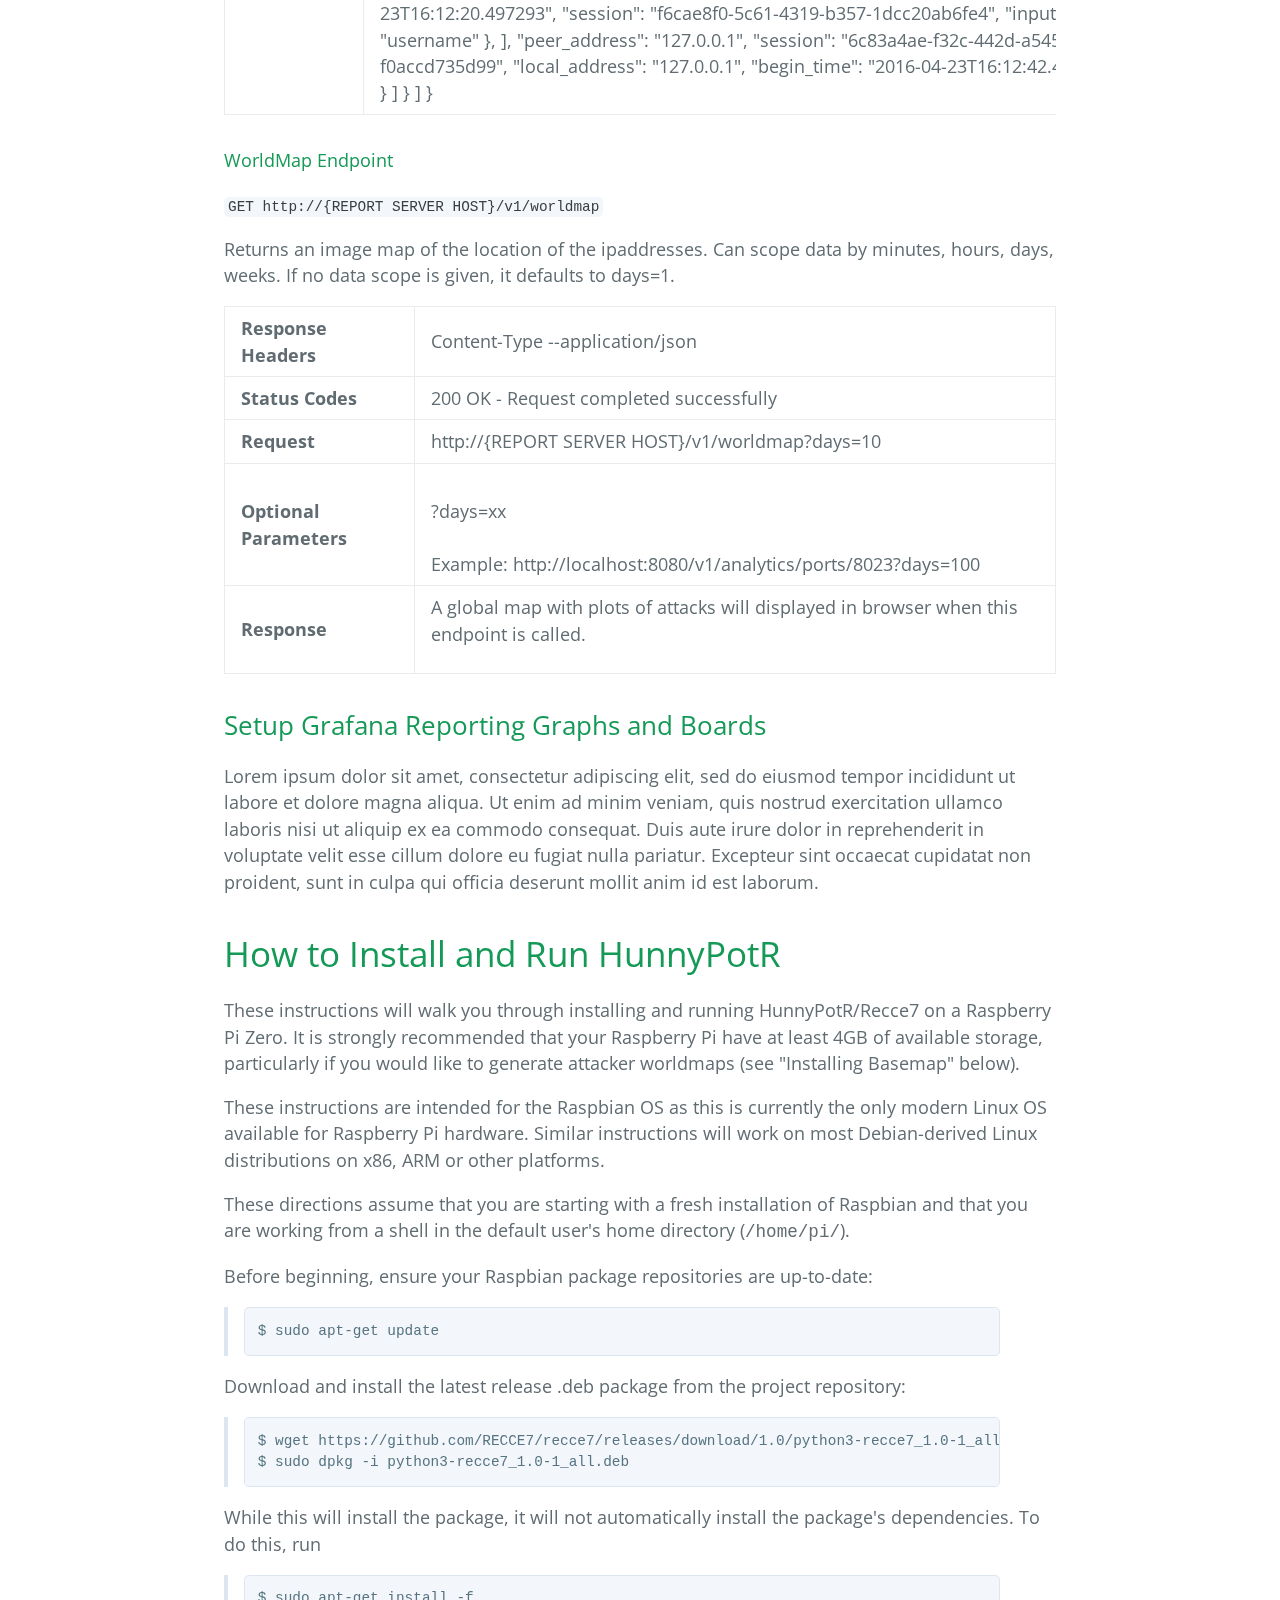
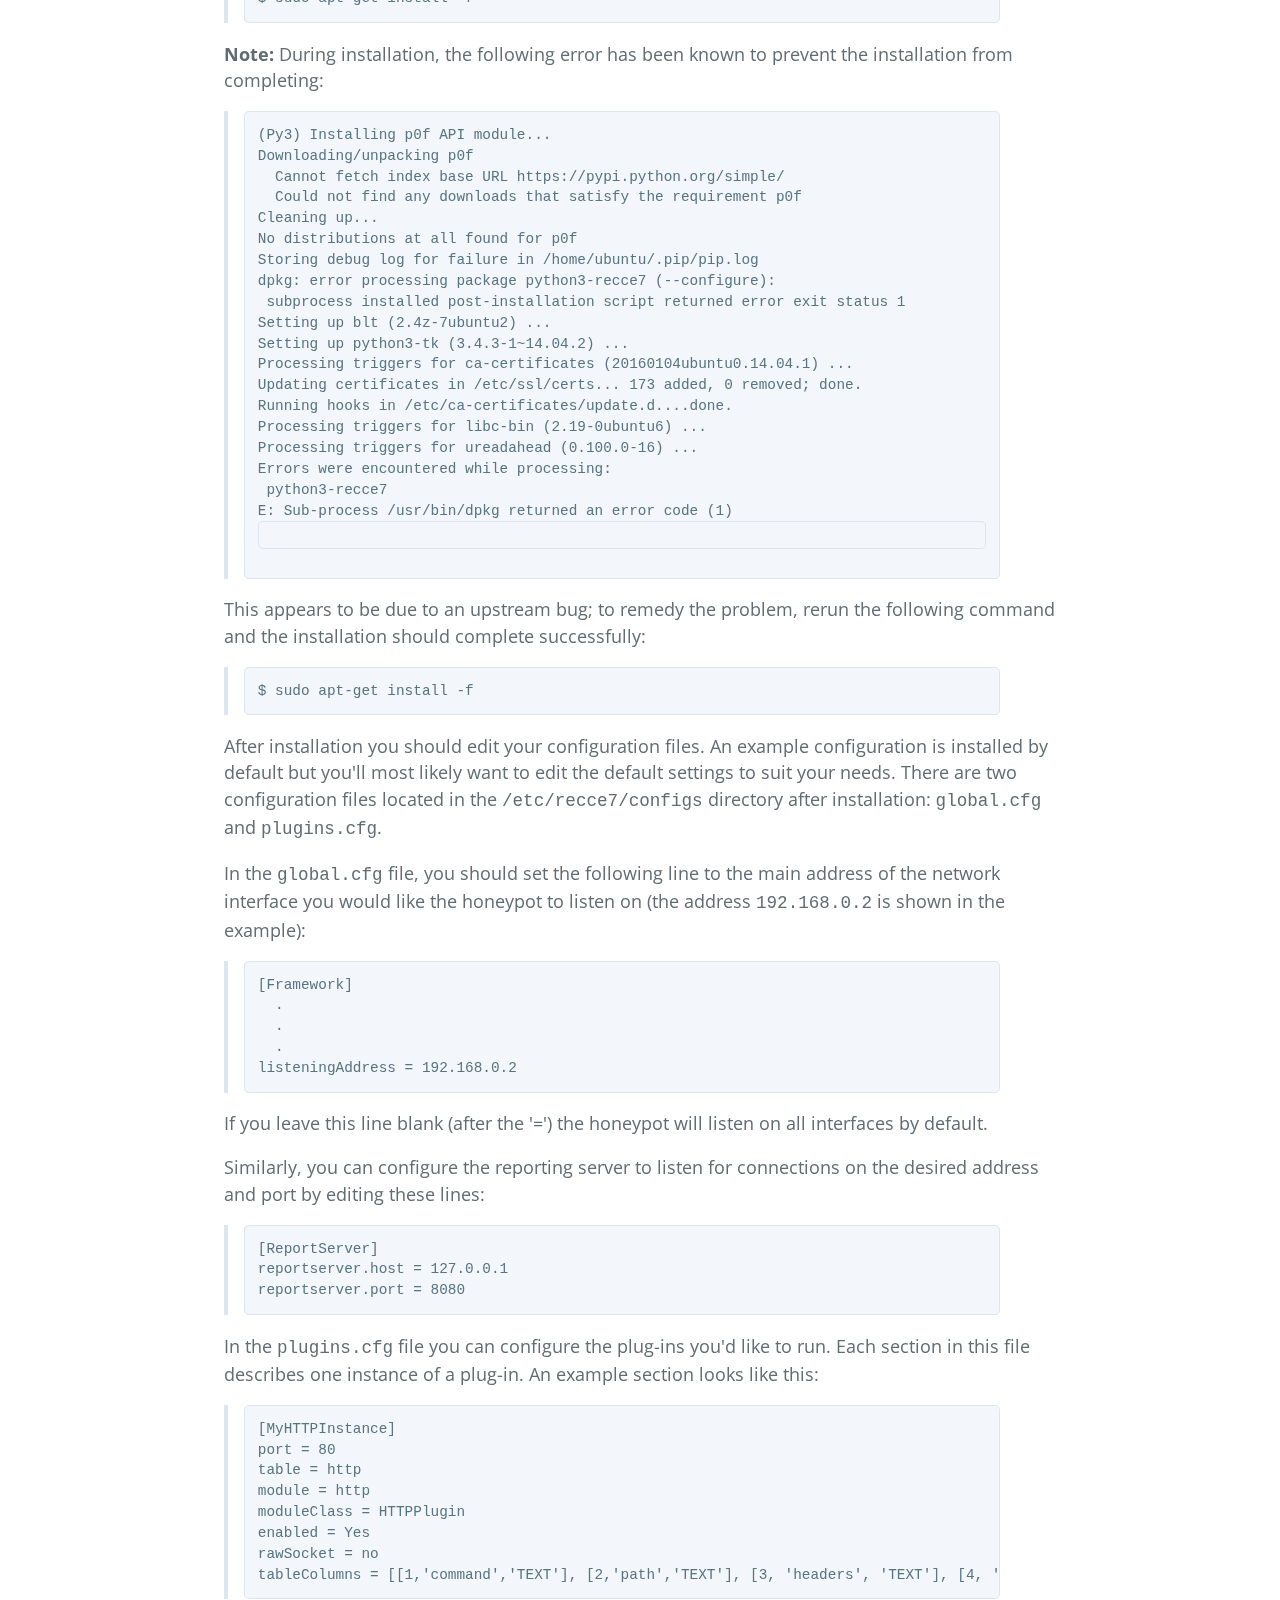
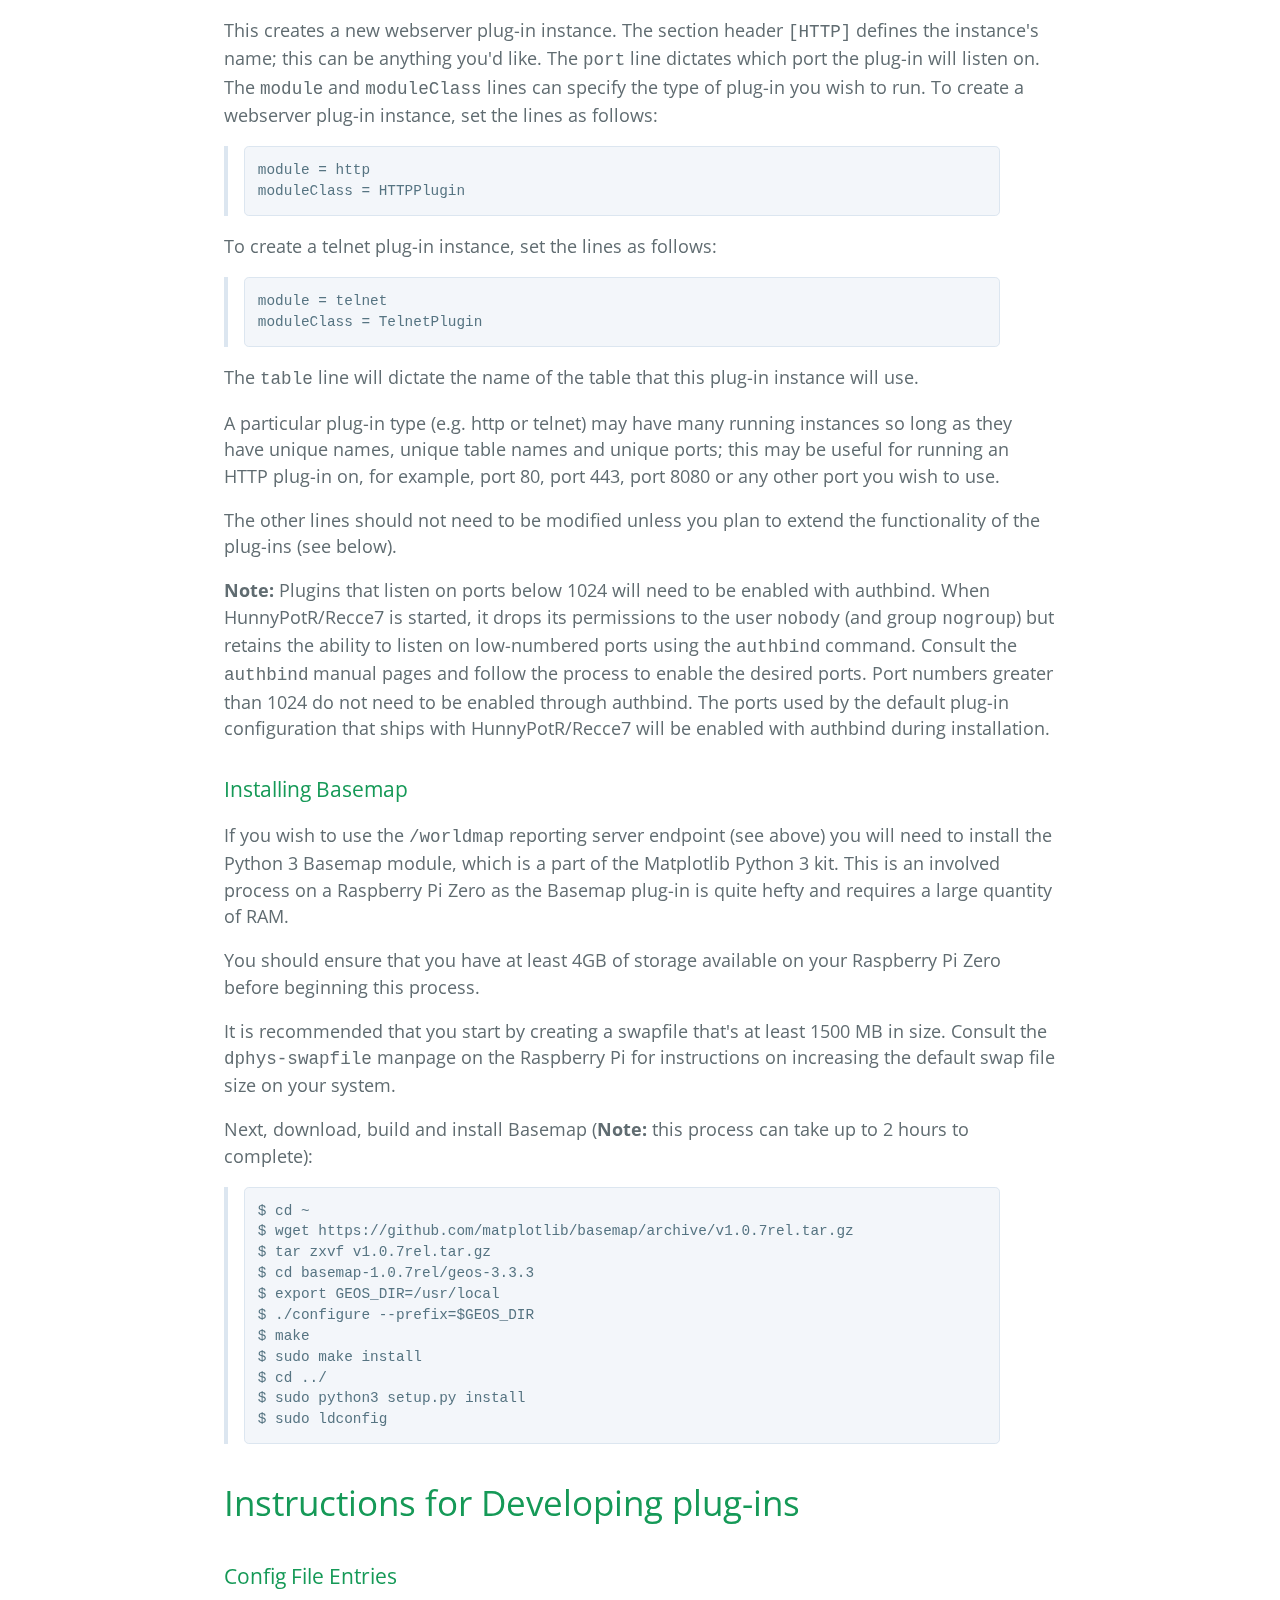
==== commit 9029abf9: "Update index.html" ====
--- a/index.html
+++ b/index.html
@@ -445,29 +445,7 @@
 <h2>
 <a id="setup-grafana-reporting-graphs-and-boards" class="anchor" href="#setup-grafana-reporting-graphs-and-boards" aria-hidden="true"><span aria-hidden="true" class="octicon octicon-link"></span></a>Setup Grafana Reporting Graphs and Boards</h2>
 
-<p> Our Grafana configuration is currently only through docker. However, the sample code used to populate the Graphite database,
-    the data source for Grafana, can easily be pointed to any reachable honeypot report server.
-    To run Grafana follow these steps.
-    <ul>
-        <li>If you have not already, configure<a href="https://docs.docker.com/machine/get-started/"> docker</a></li>
-        <li>Clone the docker <a href="https://github.com/RECCE7/docker">repo</a></li>
-        <li>Set the env var GRAFANA_BUILD_DIR and point it to the grafana directory</li>
-        <li>Navigate to GRAFANA_BUILD_DIR/HoneyDataCollector/src/main/java/utils/reportServer/ and edit ReportRequest.java to point to your report server</li>
-        <li>If you have modified the plugins.cfg file, then you will also want to edit GRAFANA_BUILD_DIR/HoneyDataCollector/src/main/java/GraphitePlayground.java to include your new plugins</li>
-        <li>Execute $GRAFANA_BUILD_DIR/./build. This may take a while the first time and you only need to do this step the first time you run or if you modify the docker files.</li>
-        <li>Once this command finishes execute ./run.</li>
-        <li>Now you may start GraphitePlayGround and watch the as attacks come in.</li>
-        <li>If you need to modify the data that has been placed in Graphite, navigate to GRAFANA_BUILD_DIR/persisted/data/whisper/graphite/carbon/honey and modify the metric path you intend to modify </li>
-    </ul>
-</p>
-<h4>Container Info</h4>
-<table>
-  <tr><td><strong>Grafana Interface</strong></td><td>{http://{DOCKER_HOST}:8085</td></tr>
-  <tr><td><strong>Graphite Web App</strong></td><td>{http://{DOCKER_HOST}:81</td></tr>
-  <tr><td><strong>Grafana Docs</strong></td><td><a href="http://docs.grafana.org/">http://docs.grafana.org/</a></td></tr>
-  <tr><td><strong>Graphite Docs</strong></td><td><a href="http://graphite.readthedocs.io/en/latest/">http://graphite.readthedocs.io/en/latest/</a></td></tr>
-</table>
-
+<p>Lorem ipsum dolor sit amet, consectetur adipiscing elit, sed do eiusmod tempor incididunt ut labore et dolore magna aliqua. Ut enim ad minim veniam, quis nostrud exercitation ullamco laboris nisi ut aliquip ex ea commodo consequat. Duis aute irure dolor in reprehenderit in voluptate velit esse cillum dolore eu fugiat nulla pariatur. Excepteur sint occaecat cupidatat non proident, sunt in culpa qui officia deserunt mollit anim id est laborum.</p>
 
 <h1>
 <a id="how-to-install-and-run-hunnypotr" class="anchor" href="#how-to-install-and-run-hunnypotr" aria-hidden="true"><span aria-hidden="true" class="octicon octicon-link"></span></a>How to Install and Run HunnyPotR</h1>
@@ -683,6 +661,7 @@
 <a id="support-or-contact" class="anchor" href="#support-or-contact" aria-hidden="true"><span aria-hidden="true" class="octicon octicon-link"></span></a>Support or Contact</h2>
 
 <p>Have questions or need support? Please contact any of the above contributors at their GitHub pages.</p>
+<p>Our <a href="https://github.com/RECCE7/recce7">GitHub</a> page.</p>
 
       <footer class="site-footer">
 
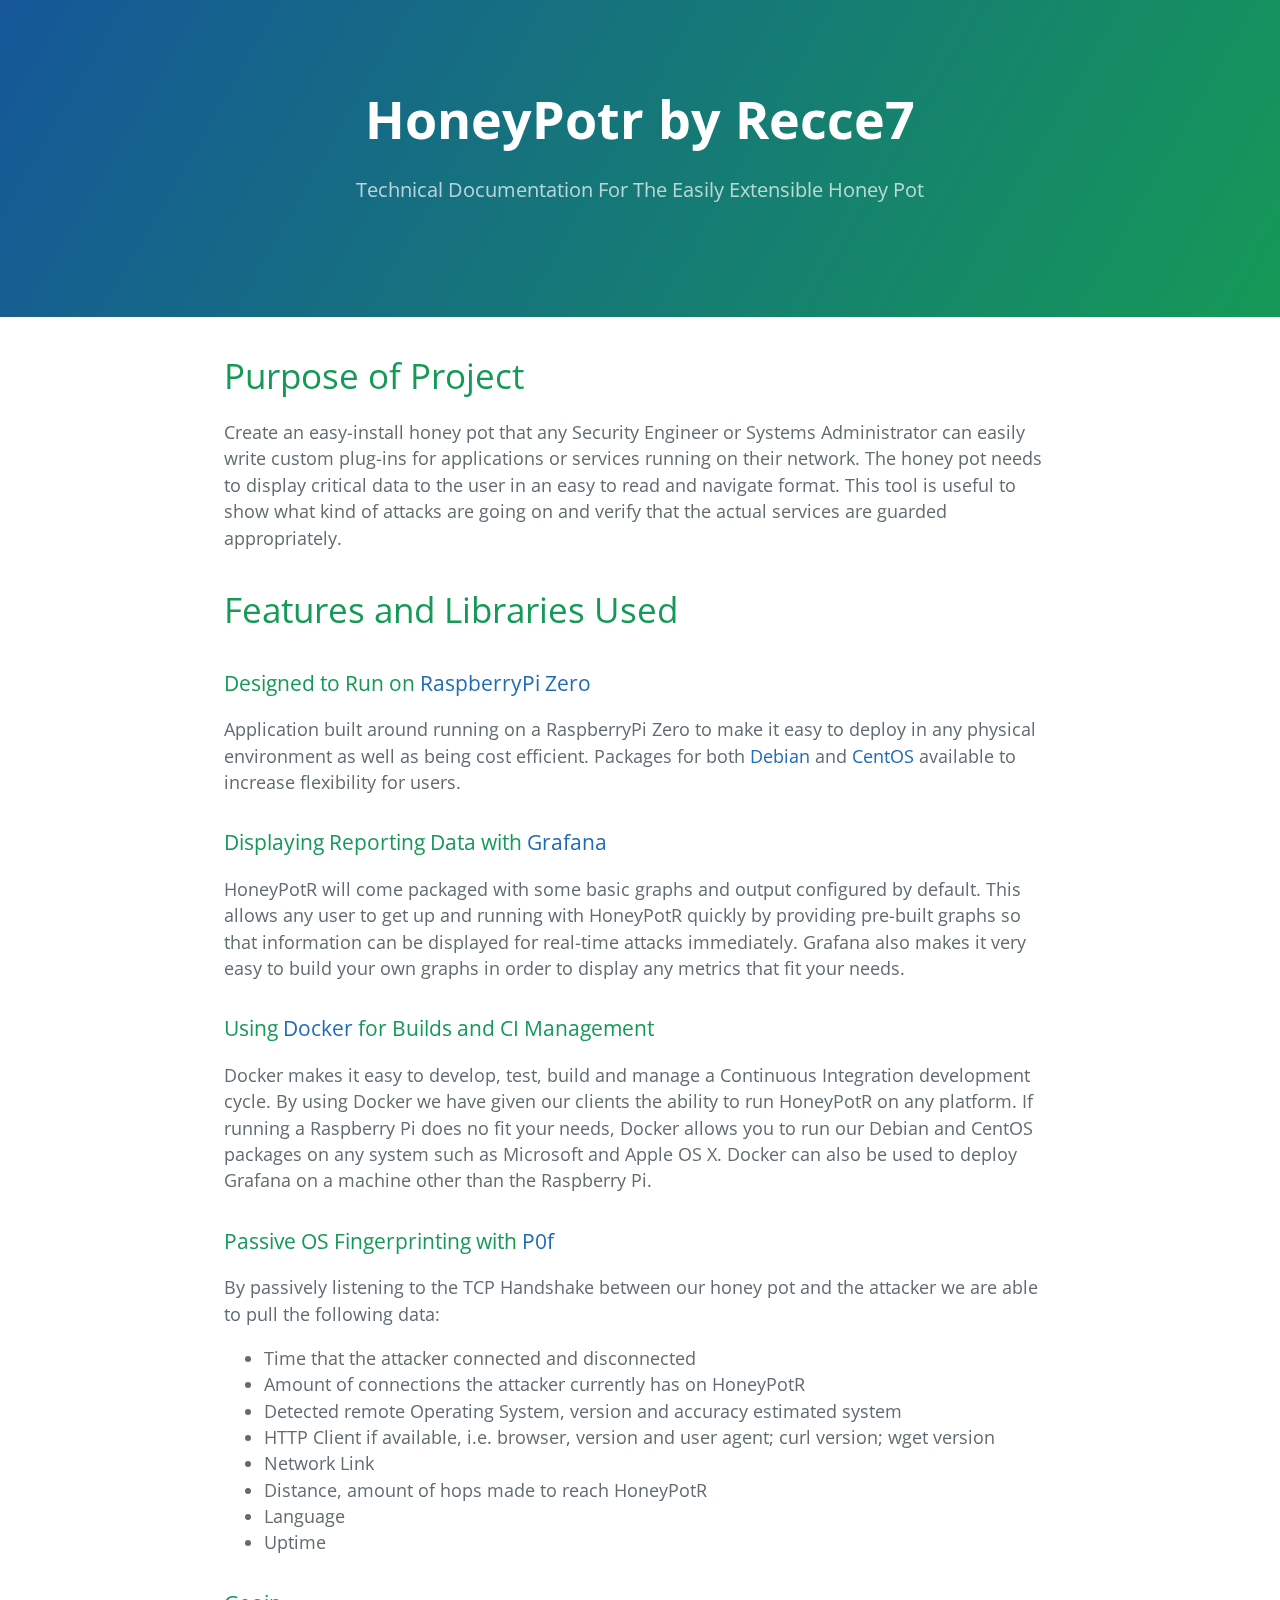
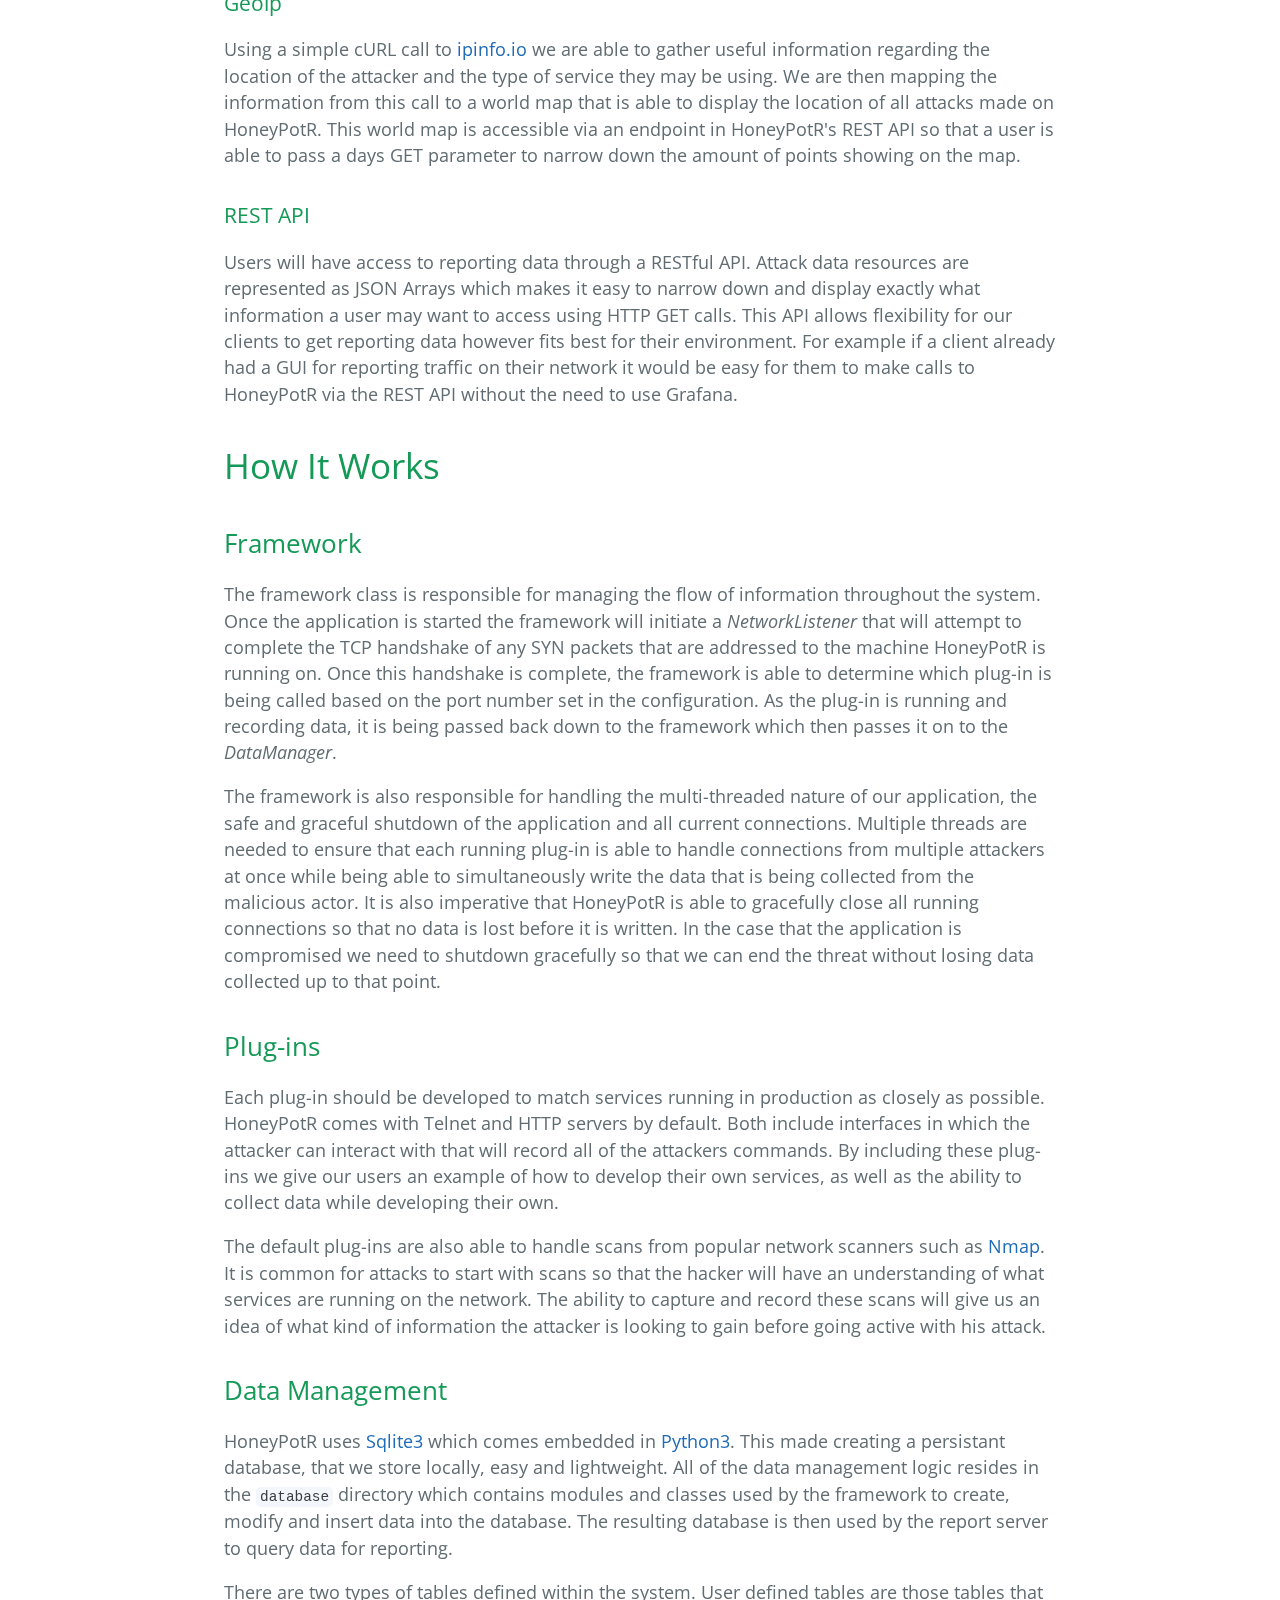
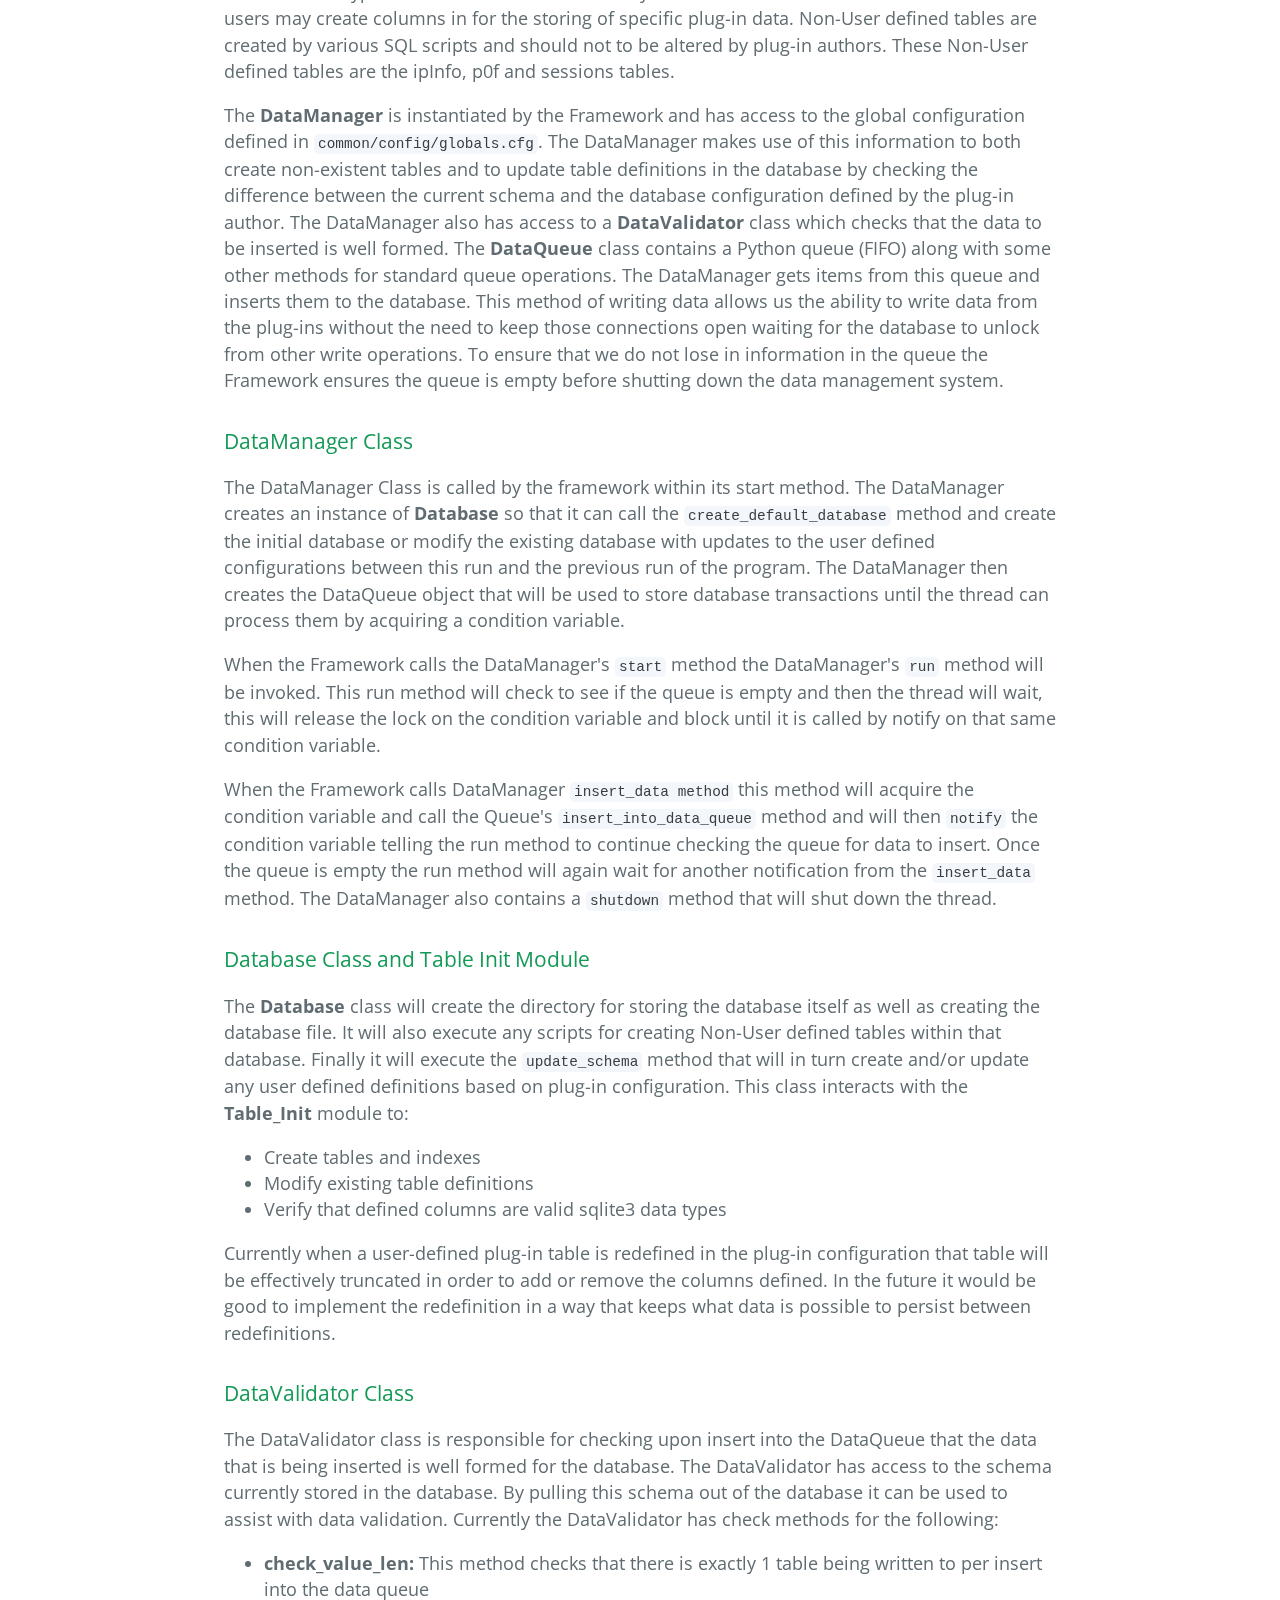
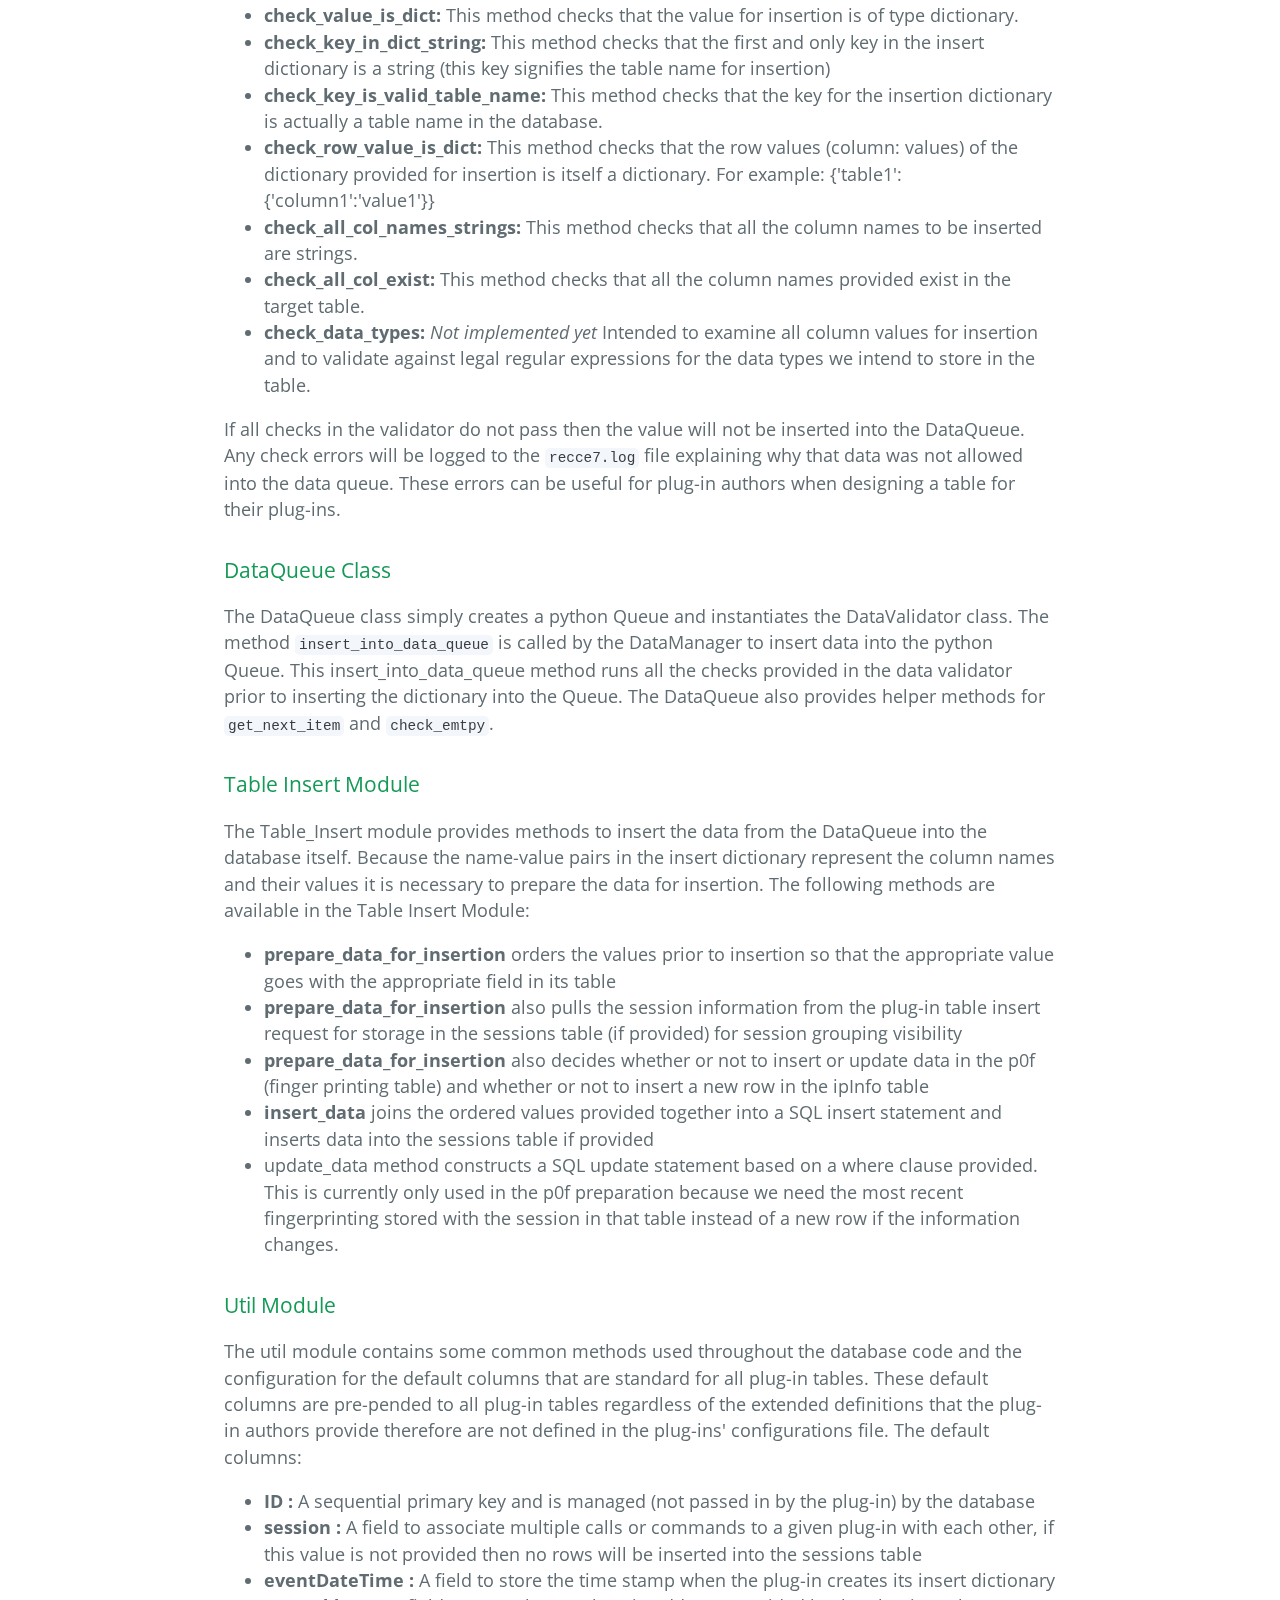
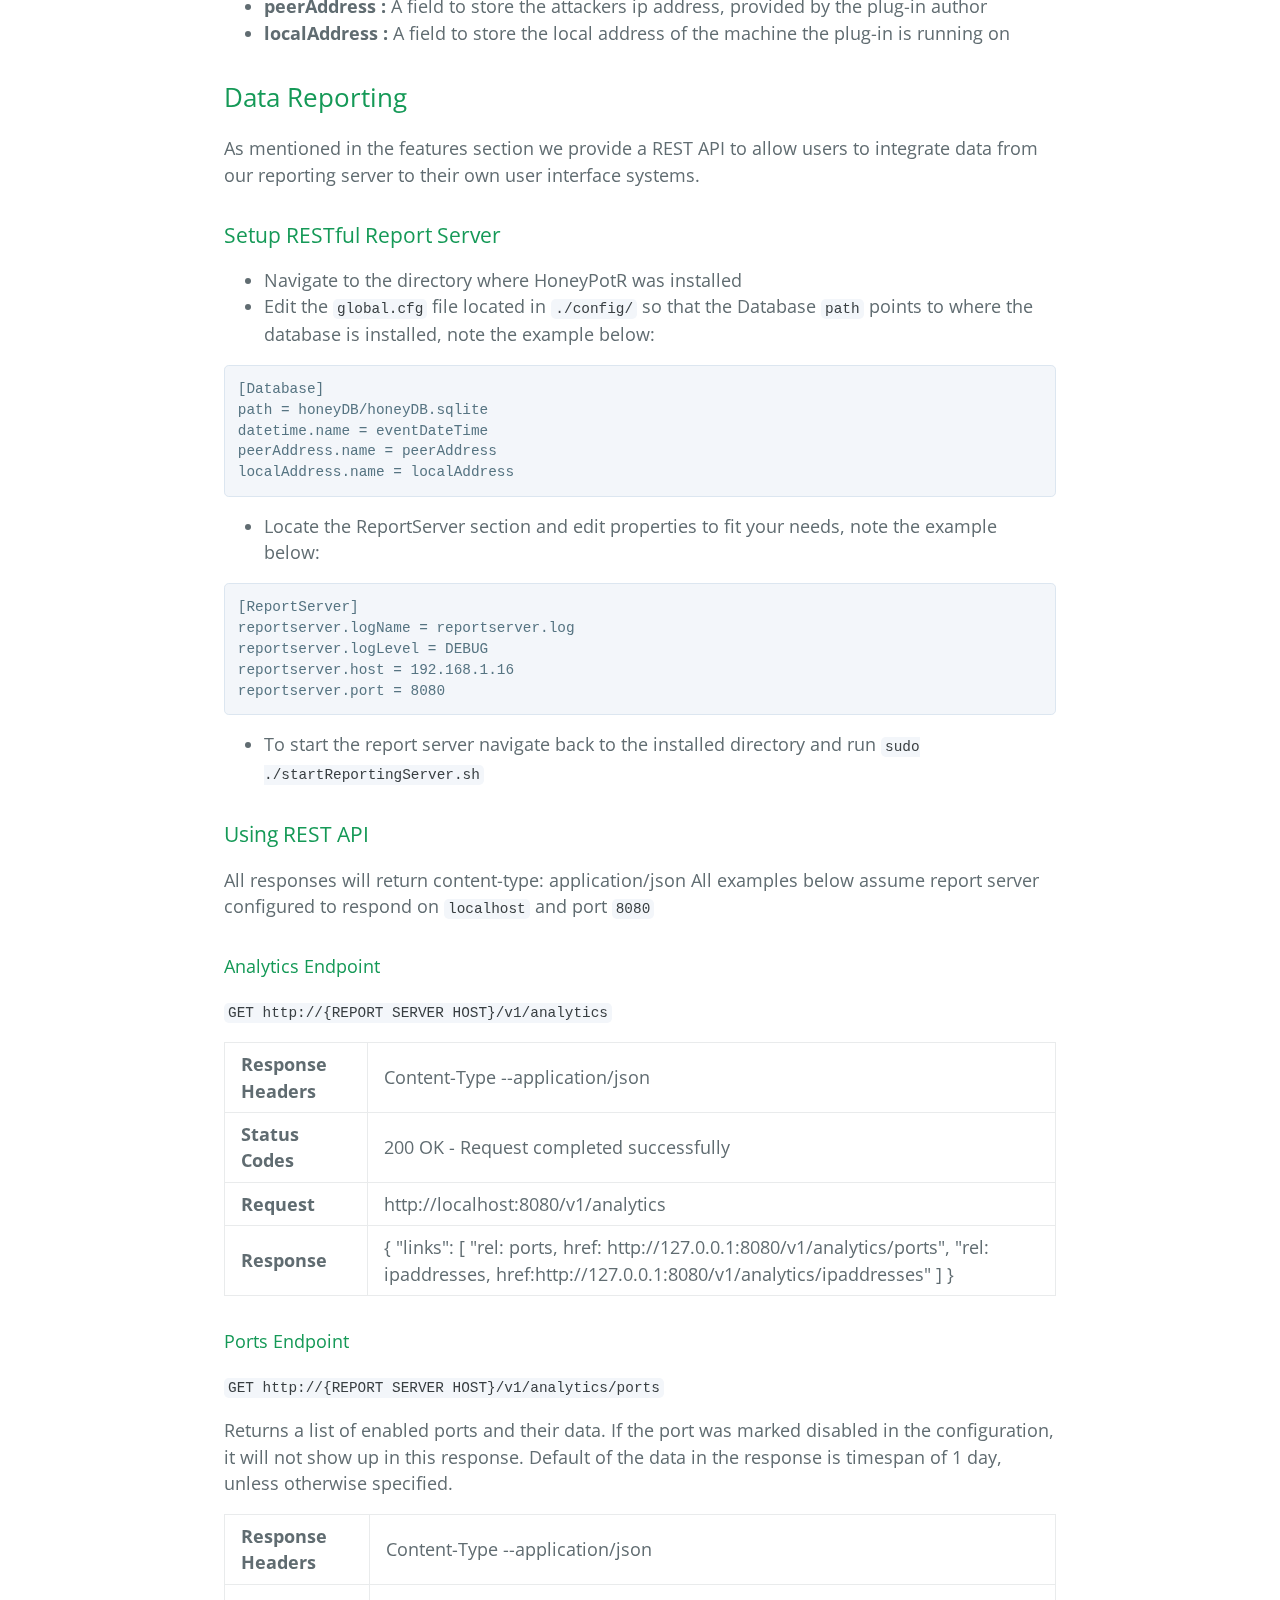
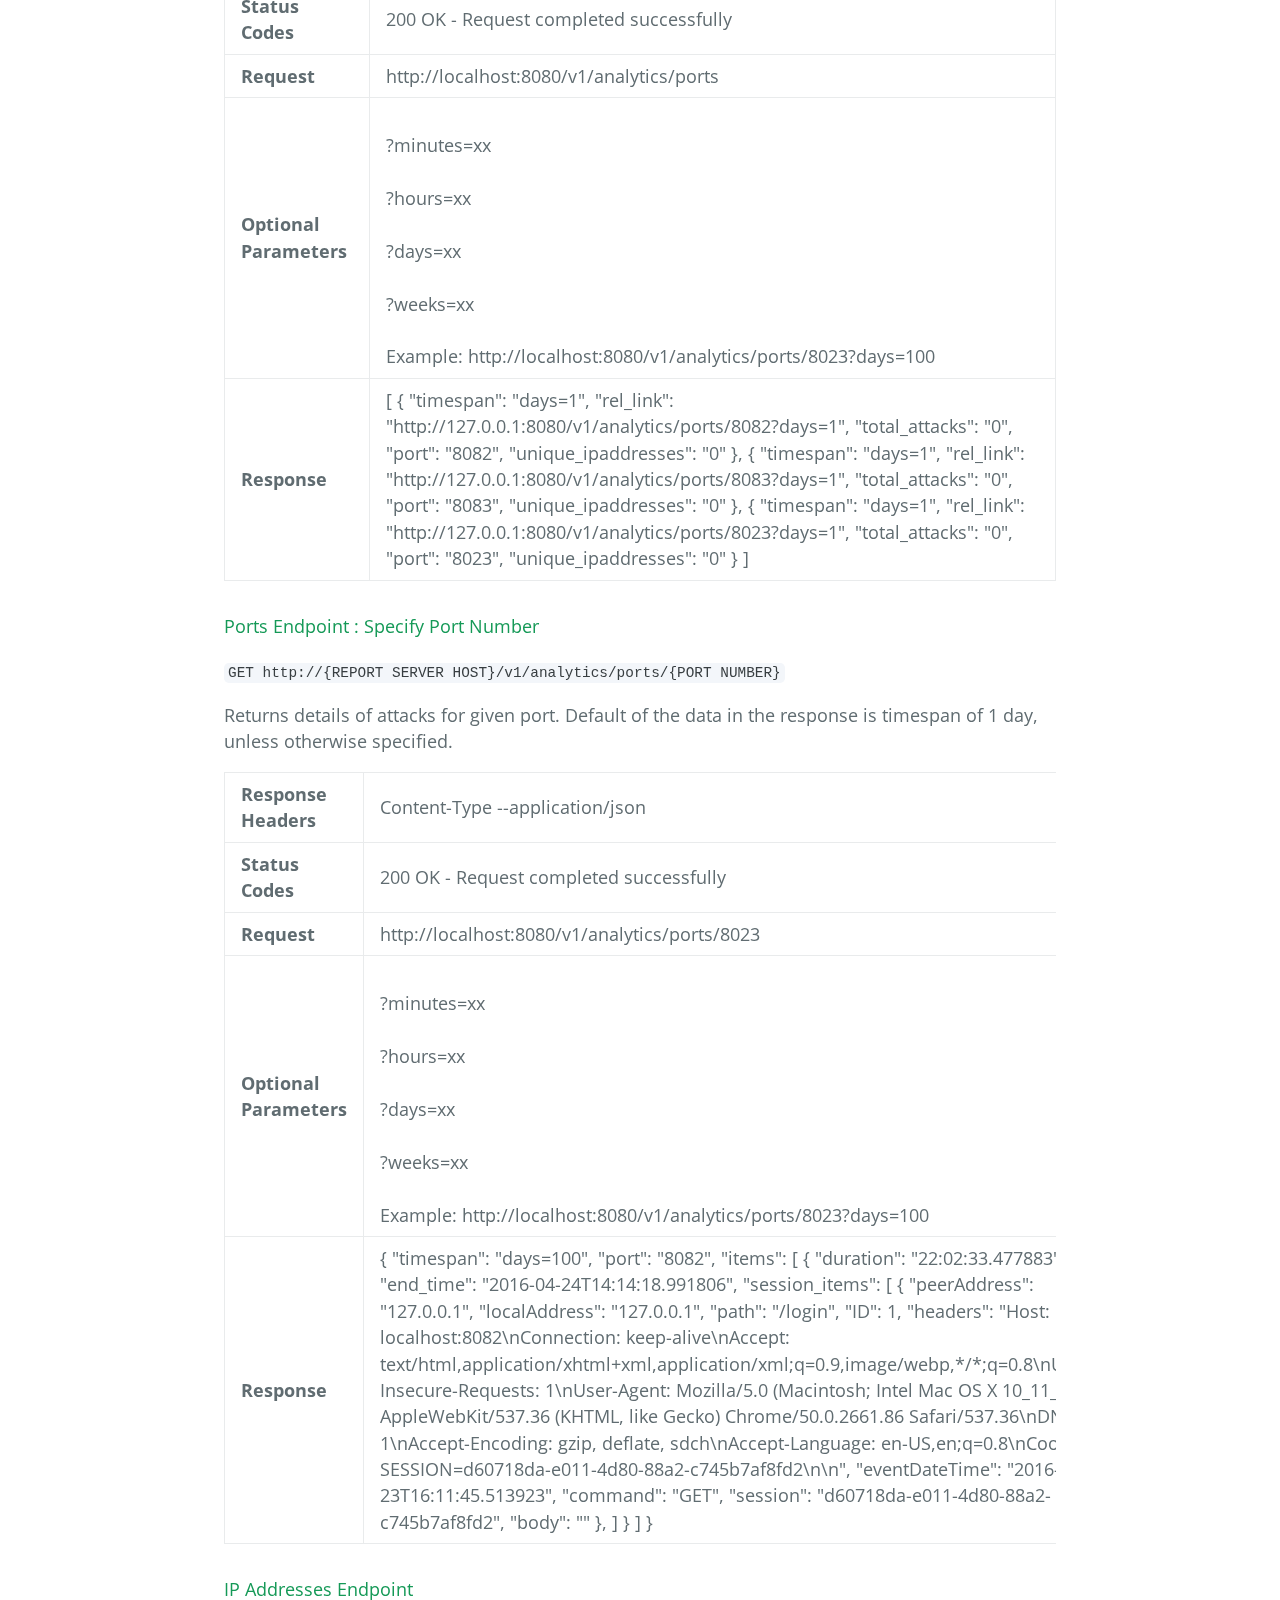
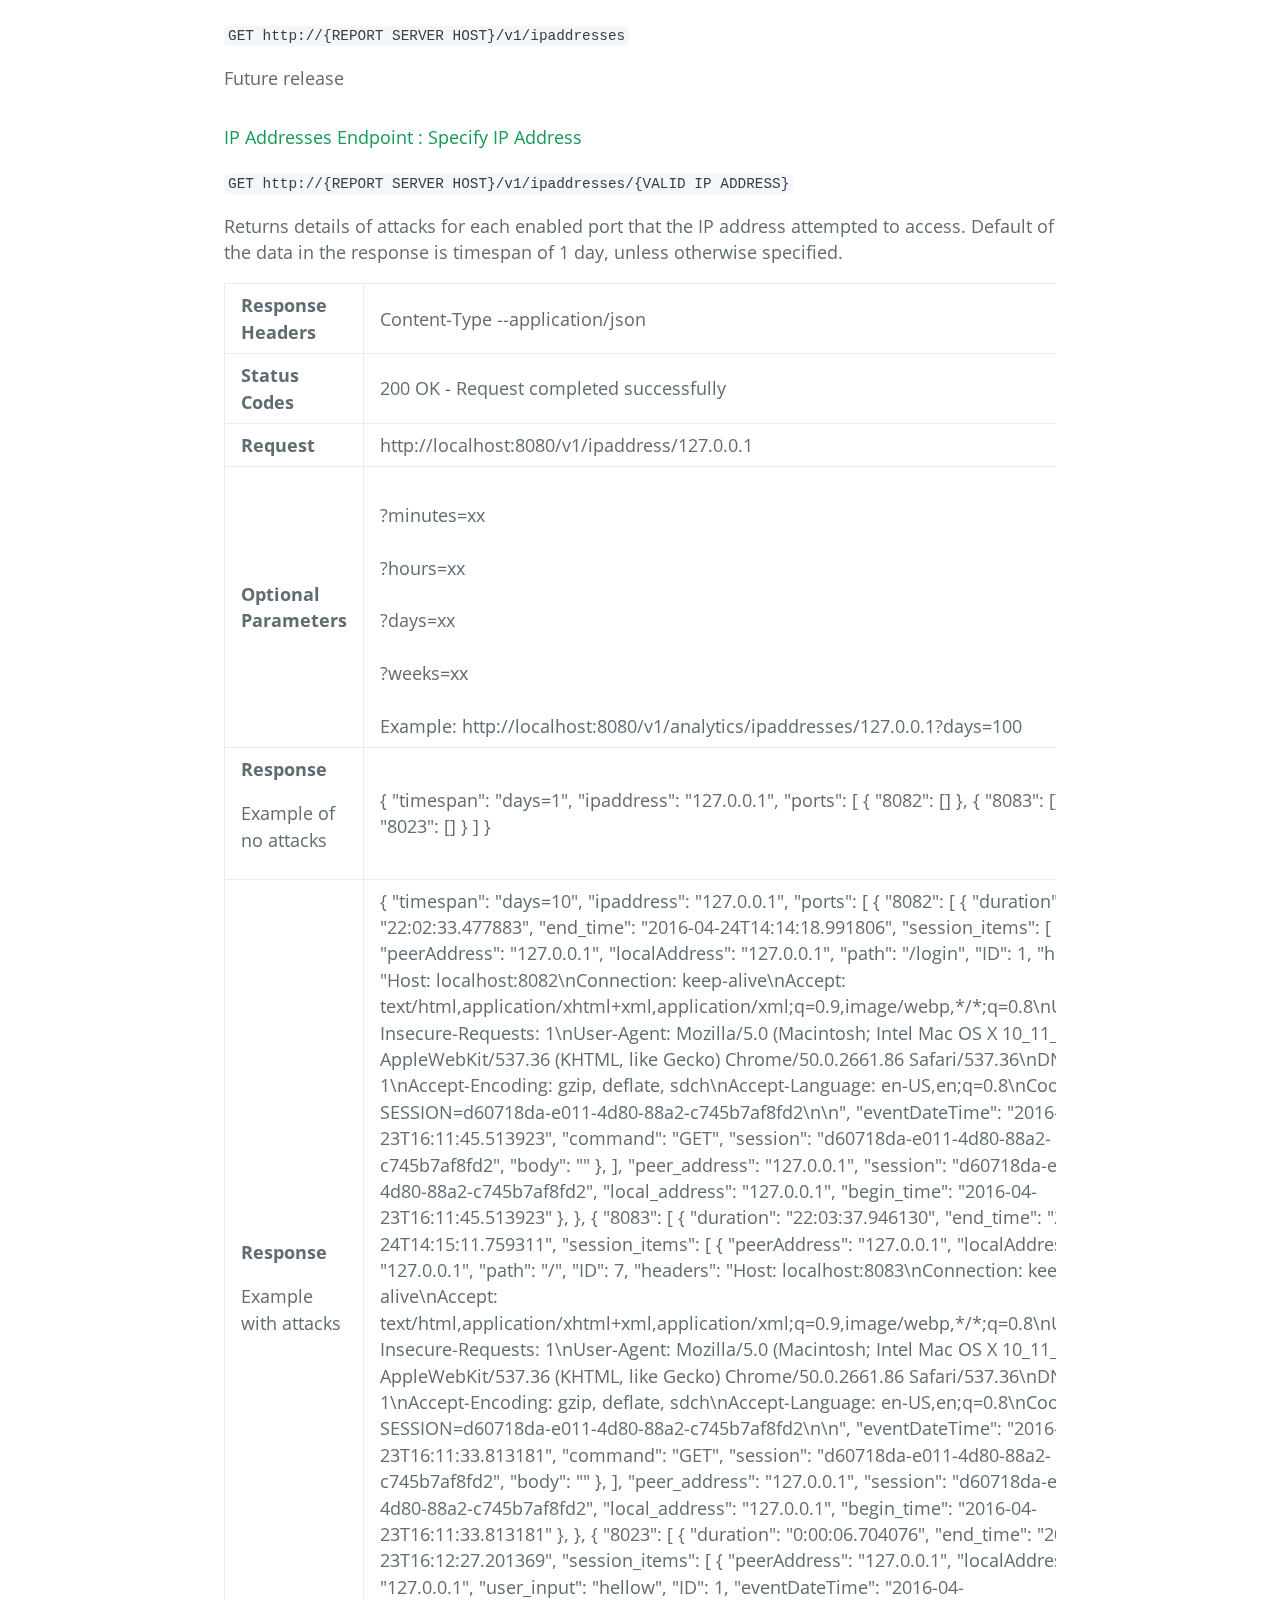
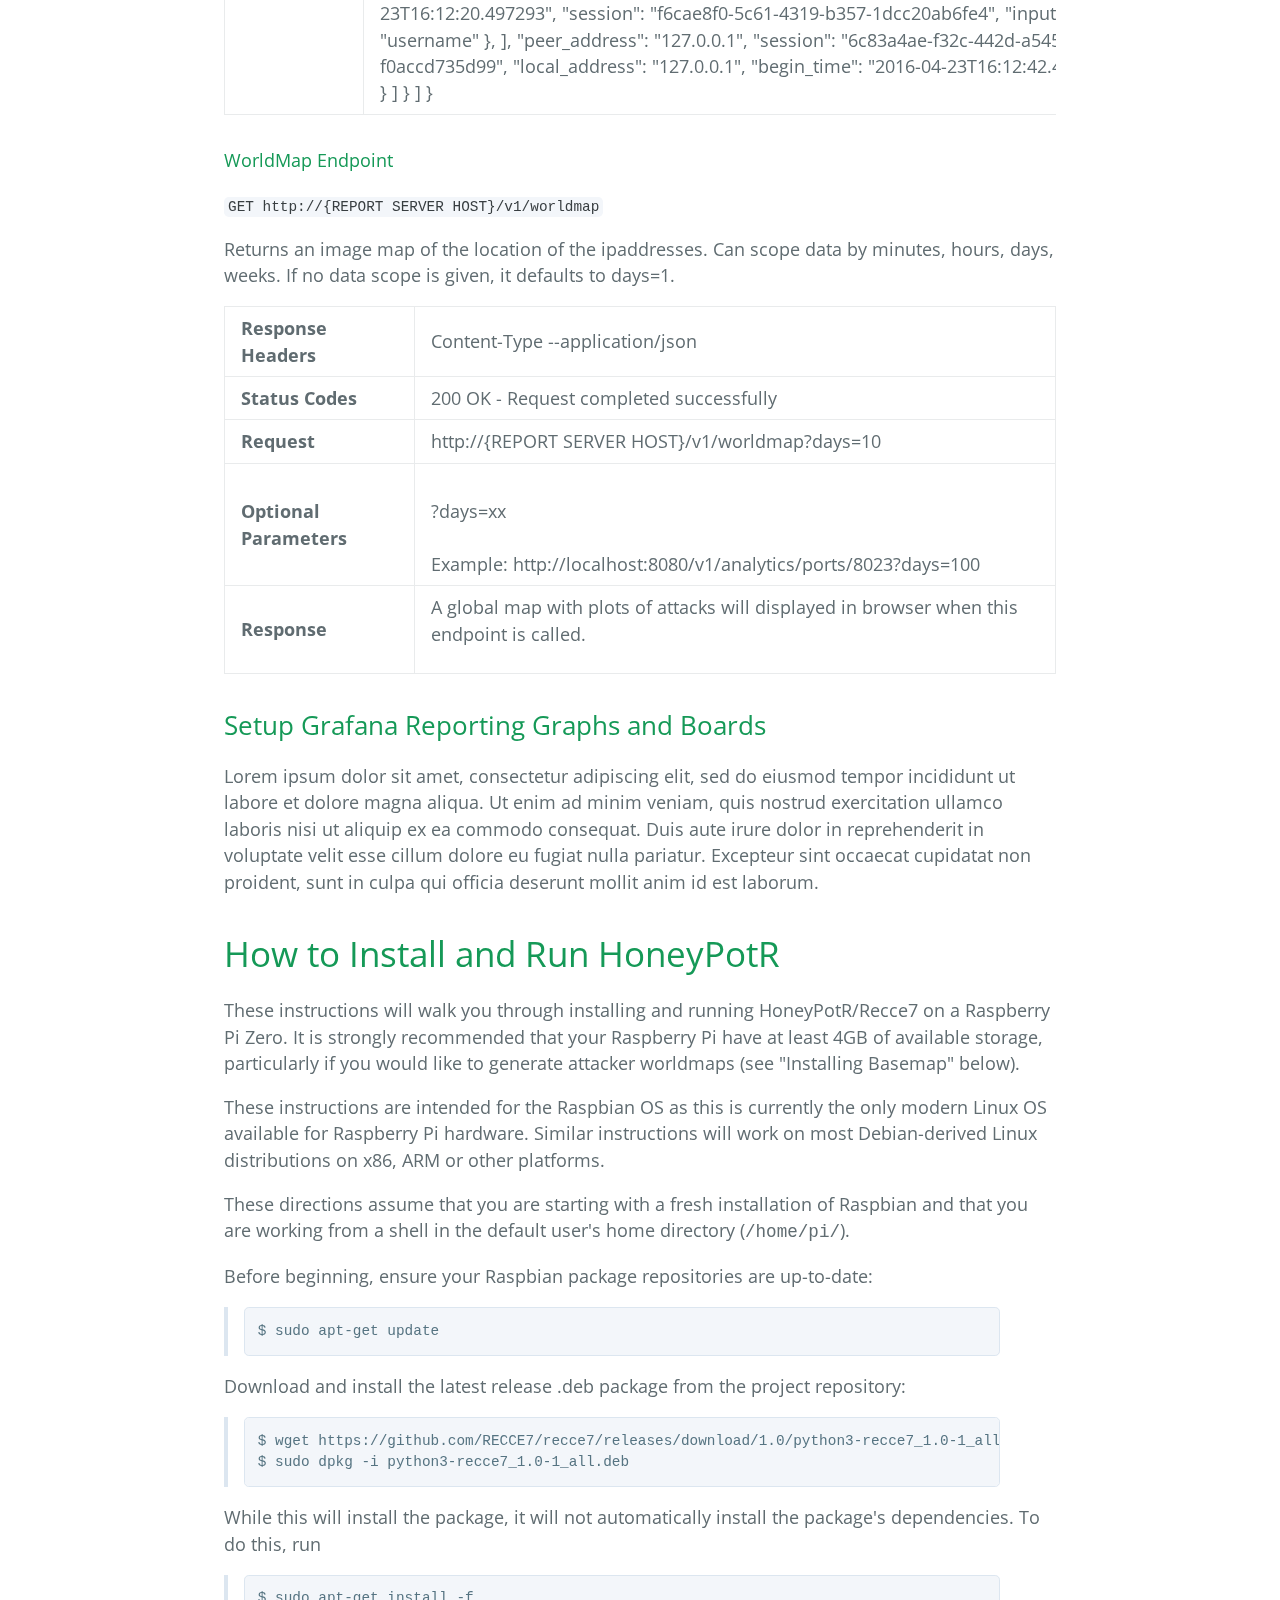
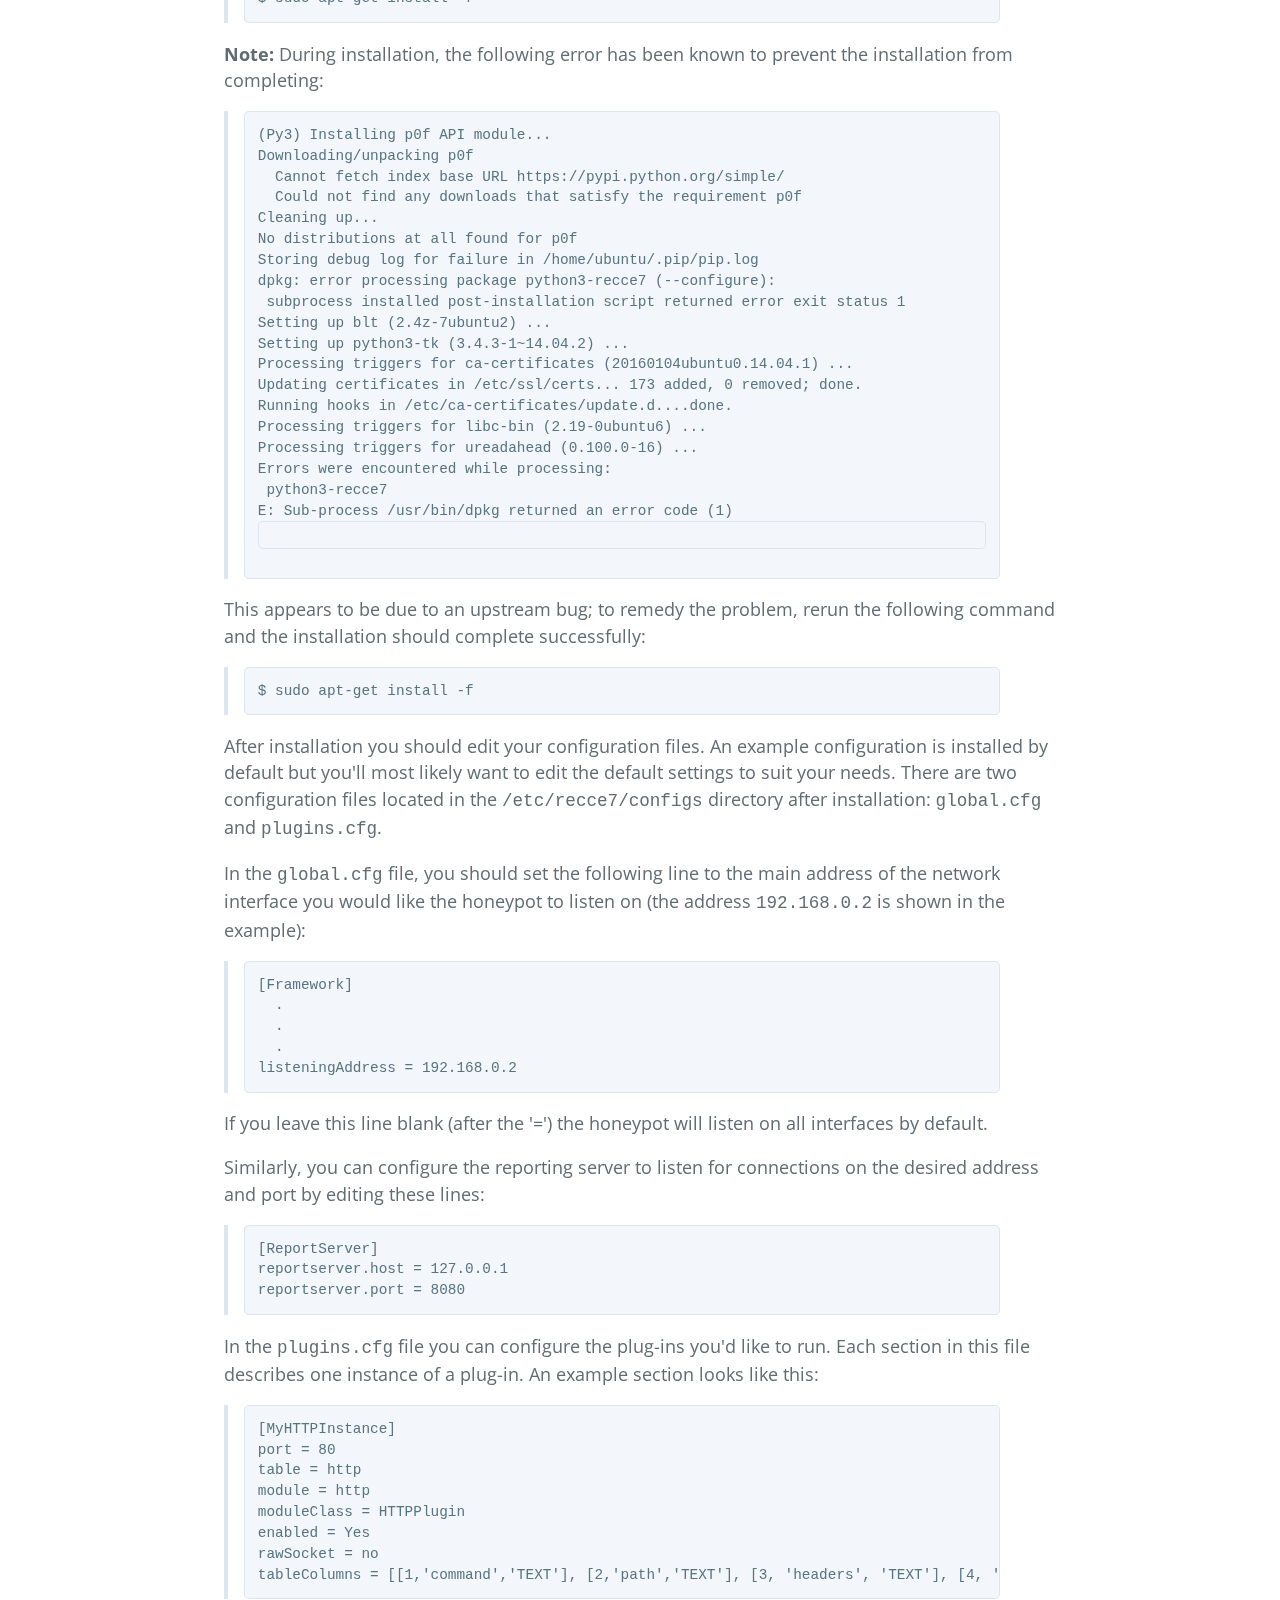
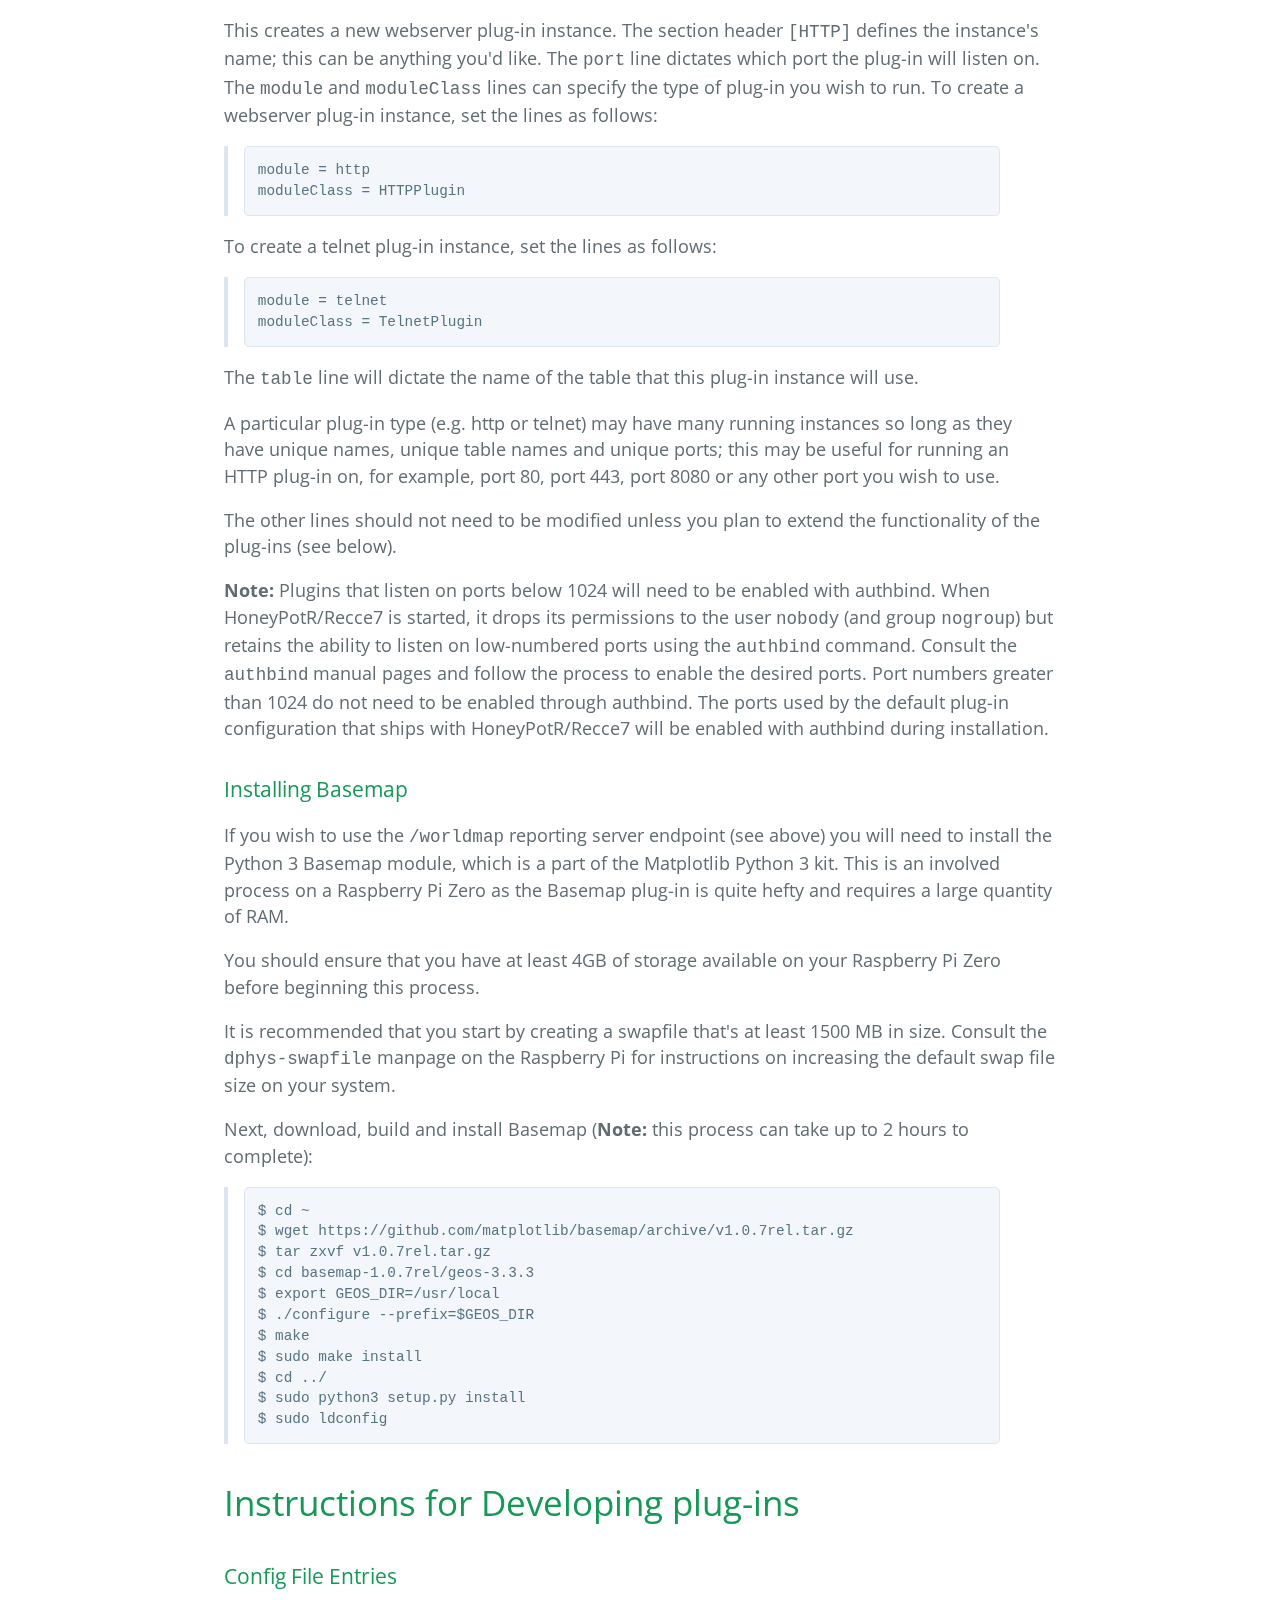
==== commit 02eda555: "Update index.html" ====
--- a/index.html
+++ b/index.html
@@ -2,7 +2,7 @@
 <html lang="en-us">
   <head>
     <meta charset="UTF-8">
-    <title>HunnyPotr by Recce7 by RECCE7</title>
+    <title>HoneyPotr by Recce7 by RECCE7</title>
     <meta name="viewport" content="width=device-width, initial-scale=1">
     <link rel="stylesheet" type="text/css" href="stylesheets/normalize.css" media="screen">
     <link href='https://fonts.googleapis.com/css?family=Open+Sans:400,700' rel='stylesheet' type='text/css'>
@@ -11,7 +11,7 @@
   </head>
   <body>
     <section class="page-header">
-      <h1 class="project-name">HunnyPotr by Recce7</h1>
+      <h1 class="project-name">HoneyPotr by Recce7</h1>
       <h2 class="project-tagline">Technical Documentation For The Easily Extensible Honey Pot</h2>
     </section>
 
@@ -448,9 +448,9 @@
 <p>Lorem ipsum dolor sit amet, consectetur adipiscing elit, sed do eiusmod tempor incididunt ut labore et dolore magna aliqua. Ut enim ad minim veniam, quis nostrud exercitation ullamco laboris nisi ut aliquip ex ea commodo consequat. Duis aute irure dolor in reprehenderit in voluptate velit esse cillum dolore eu fugiat nulla pariatur. Excepteur sint occaecat cupidatat non proident, sunt in culpa qui officia deserunt mollit anim id est laborum.</p>
 
 <h1>
-<a id="how-to-install-and-run-hunnypotr" class="anchor" href="#how-to-install-and-run-hunnypotr" aria-hidden="true"><span aria-hidden="true" class="octicon octicon-link"></span></a>How to Install and Run HunnyPotR</h1>
-
-<p>These instructions will walk you through installing and running HunnyPotR/Recce7 on a Raspberry Pi Zero. 
+<a id="how-to-install-and-run-honeypotr" class="anchor" href="#how-to-install-and-run-honeypotr" aria-hidden="true"><span aria-hidden="true" class="octicon octicon-link"></span></a>How to Install and Run HoneyPotR</h1>
+
+<p>These instructions will walk you through installing and running HoneyPotR/Recce7 on a Raspberry Pi Zero. 
 It is strongly recommended that your Raspberry Pi have at least 4GB of available storage, particularly if you would
 like to generate attacker worldmaps (see "Installing Basemap" below).</p>
 
@@ -568,11 +568,11 @@
 
 <p>The other lines should not need to be modified unless you plan to extend the functionality of the plug-ins (see below).</p>
 
-<p><b>Note: </b>Plugins that listen on ports below 1024 will need to be enabled with authbind. When HunnyPotR/Recce7 is started, it drops
+<p><b>Note: </b>Plugins that listen on ports below 1024 will need to be enabled with authbind. When HoneyPotR/Recce7 is started, it drops
 its permissions to the user <tt>nobody</tt> (and group <tt>nogroup</tt>) but retains the ability to listen on low-numbered
 ports using the <tt>authbind</tt> command. Consult the <tt>authbind</tt> manual pages and follow the process to enable the
 desired ports. Port numbers greater than 1024 do not need to be enabled through authbind. The ports used by the default plug-in
-configuration that ships with HunnyPotR/Recce7 will be enabled with authbind during installation.</p>
+configuration that ships with HoneyPotR/Recce7 will be enabled with authbind during installation.</p>
 
 <h3><a id="installing-basemap" class="anchor" href="#installing-basemap" aria-hidden="true"><span aria-hidden="true" class="octicon octicon-link"></span></a>Installing Basemap</h3>
 
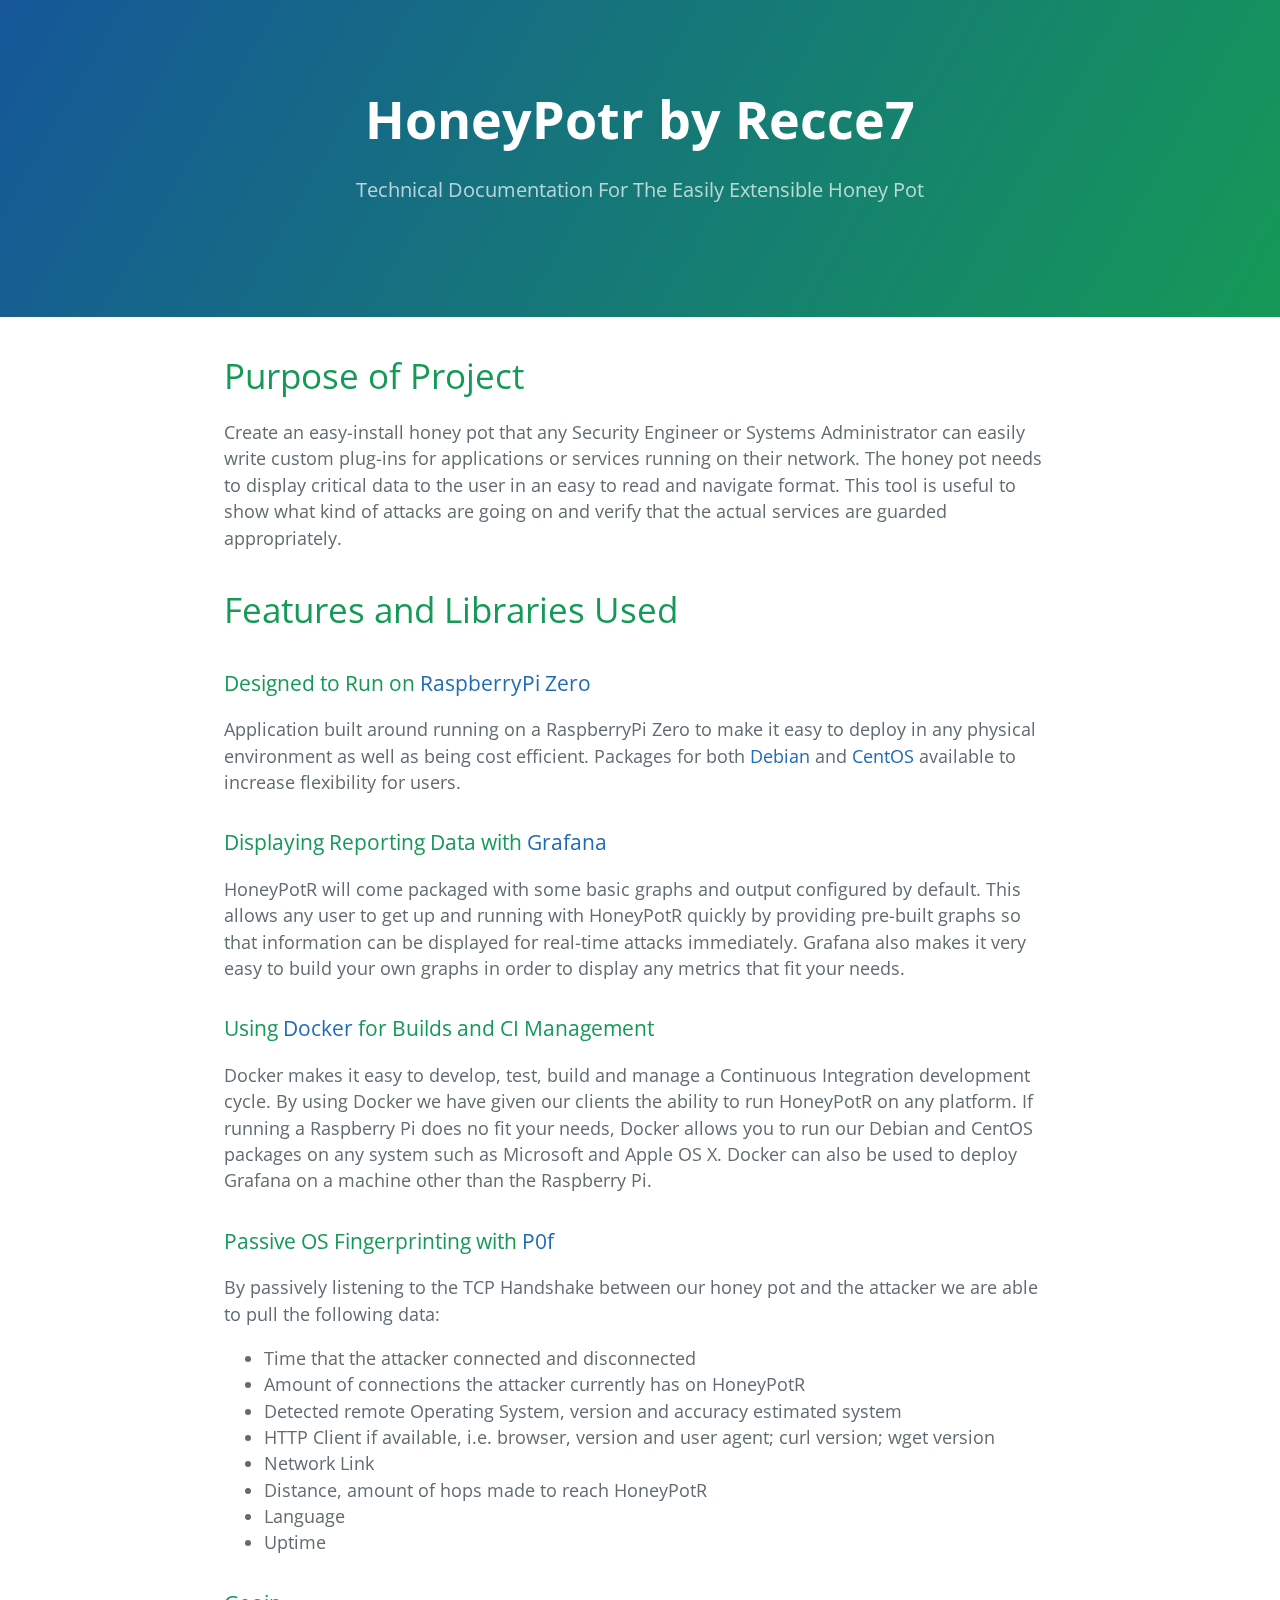
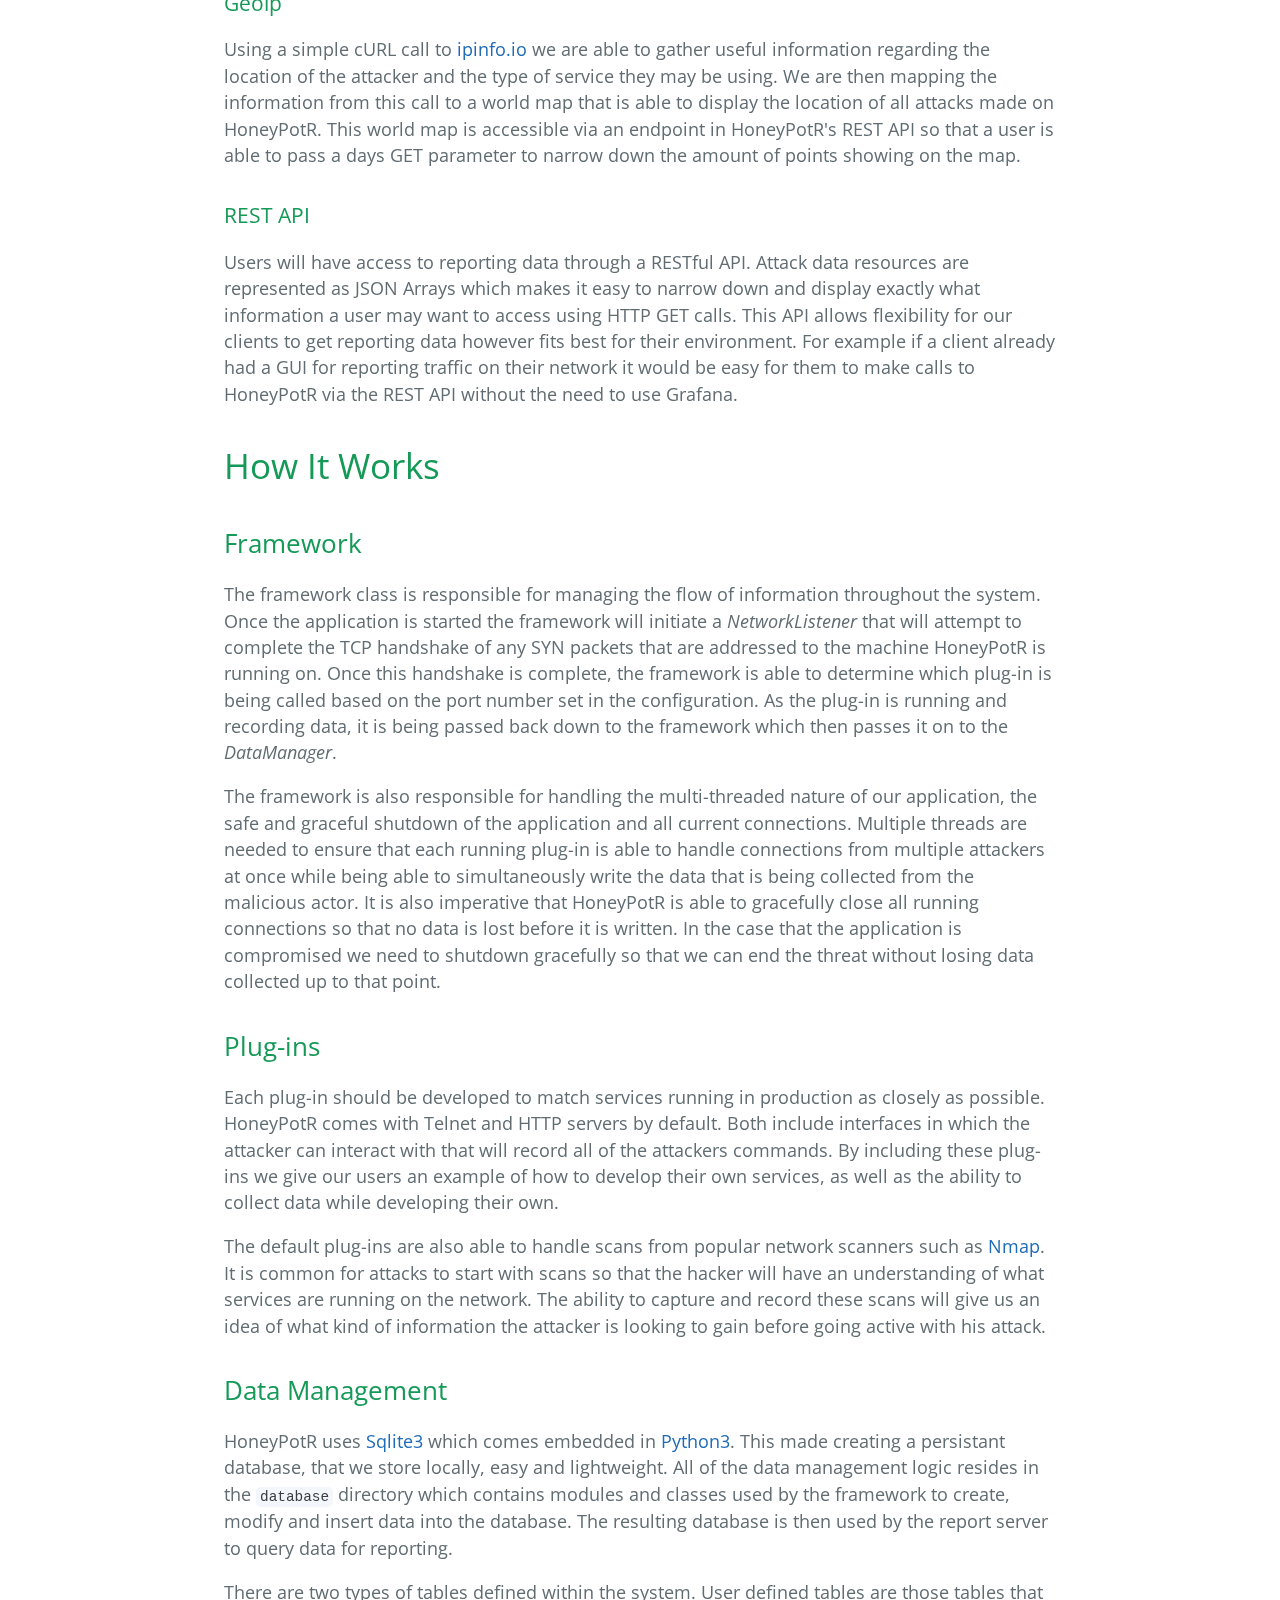
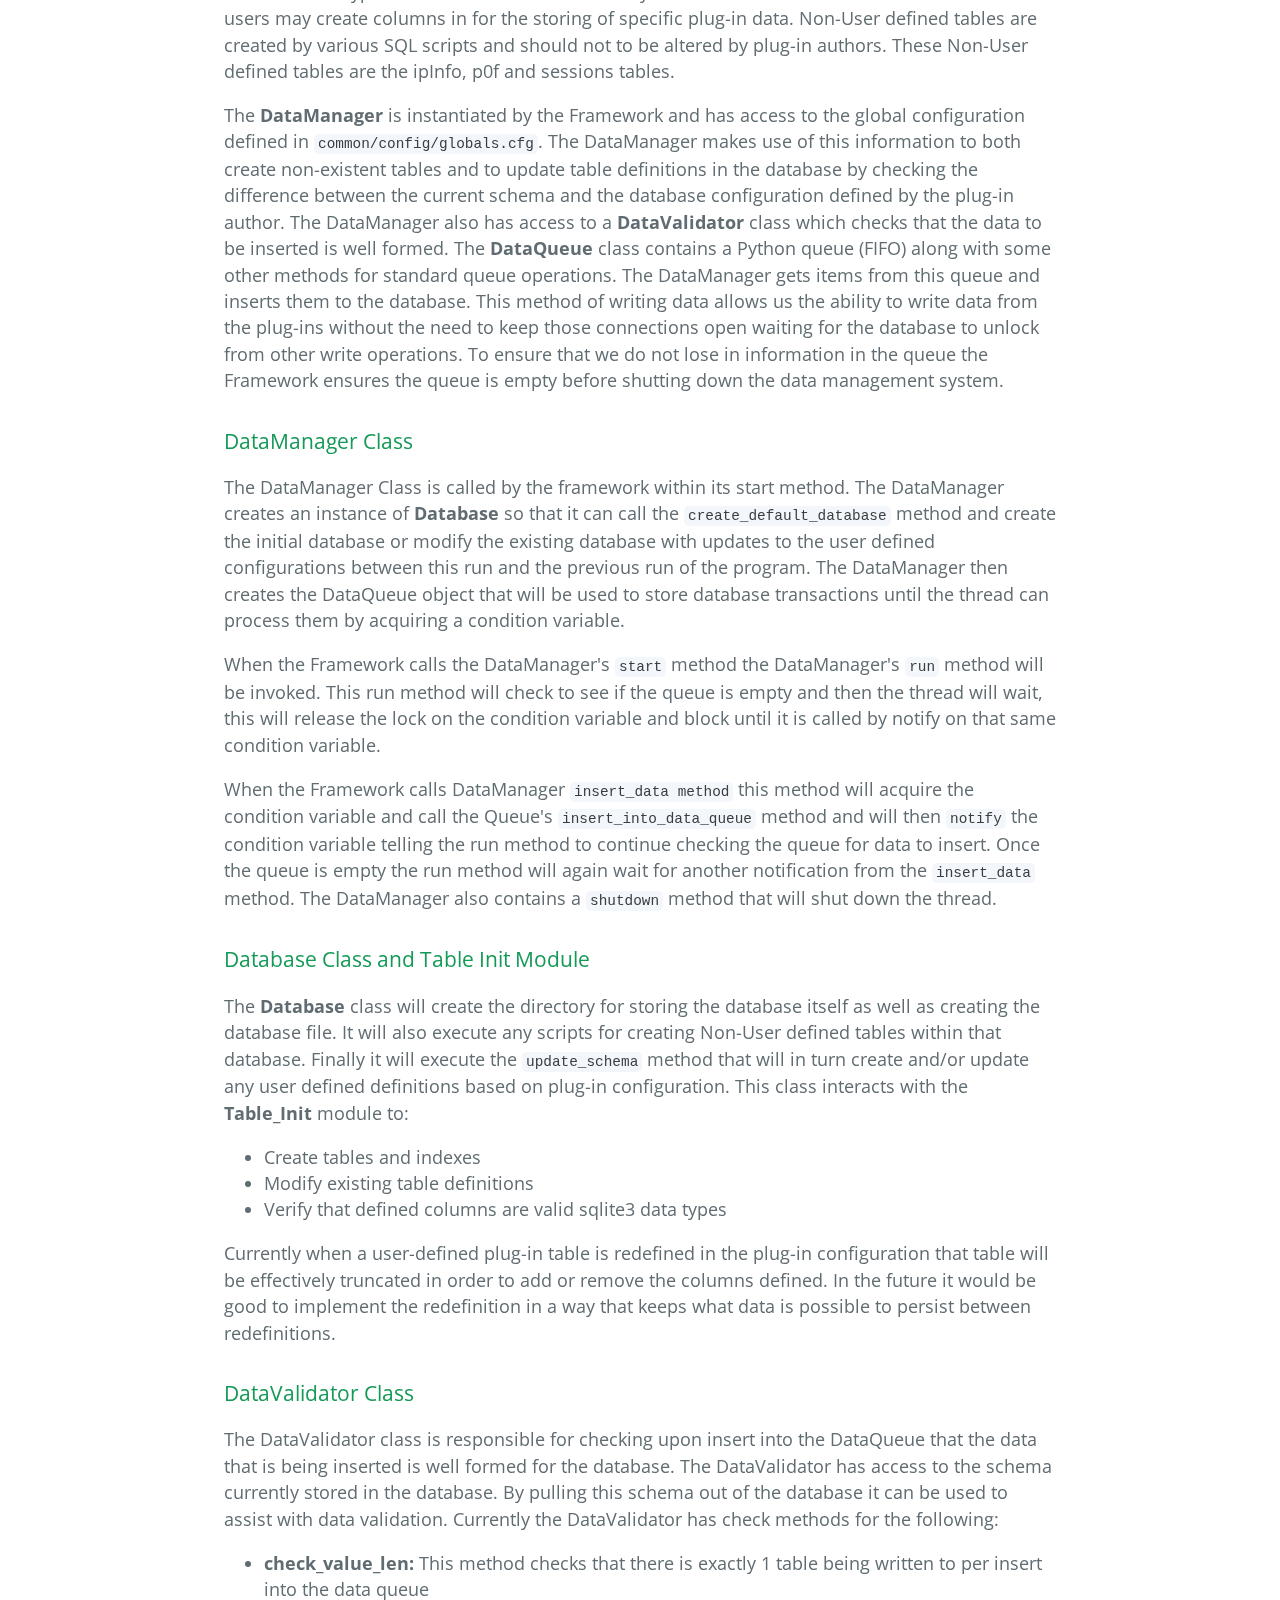
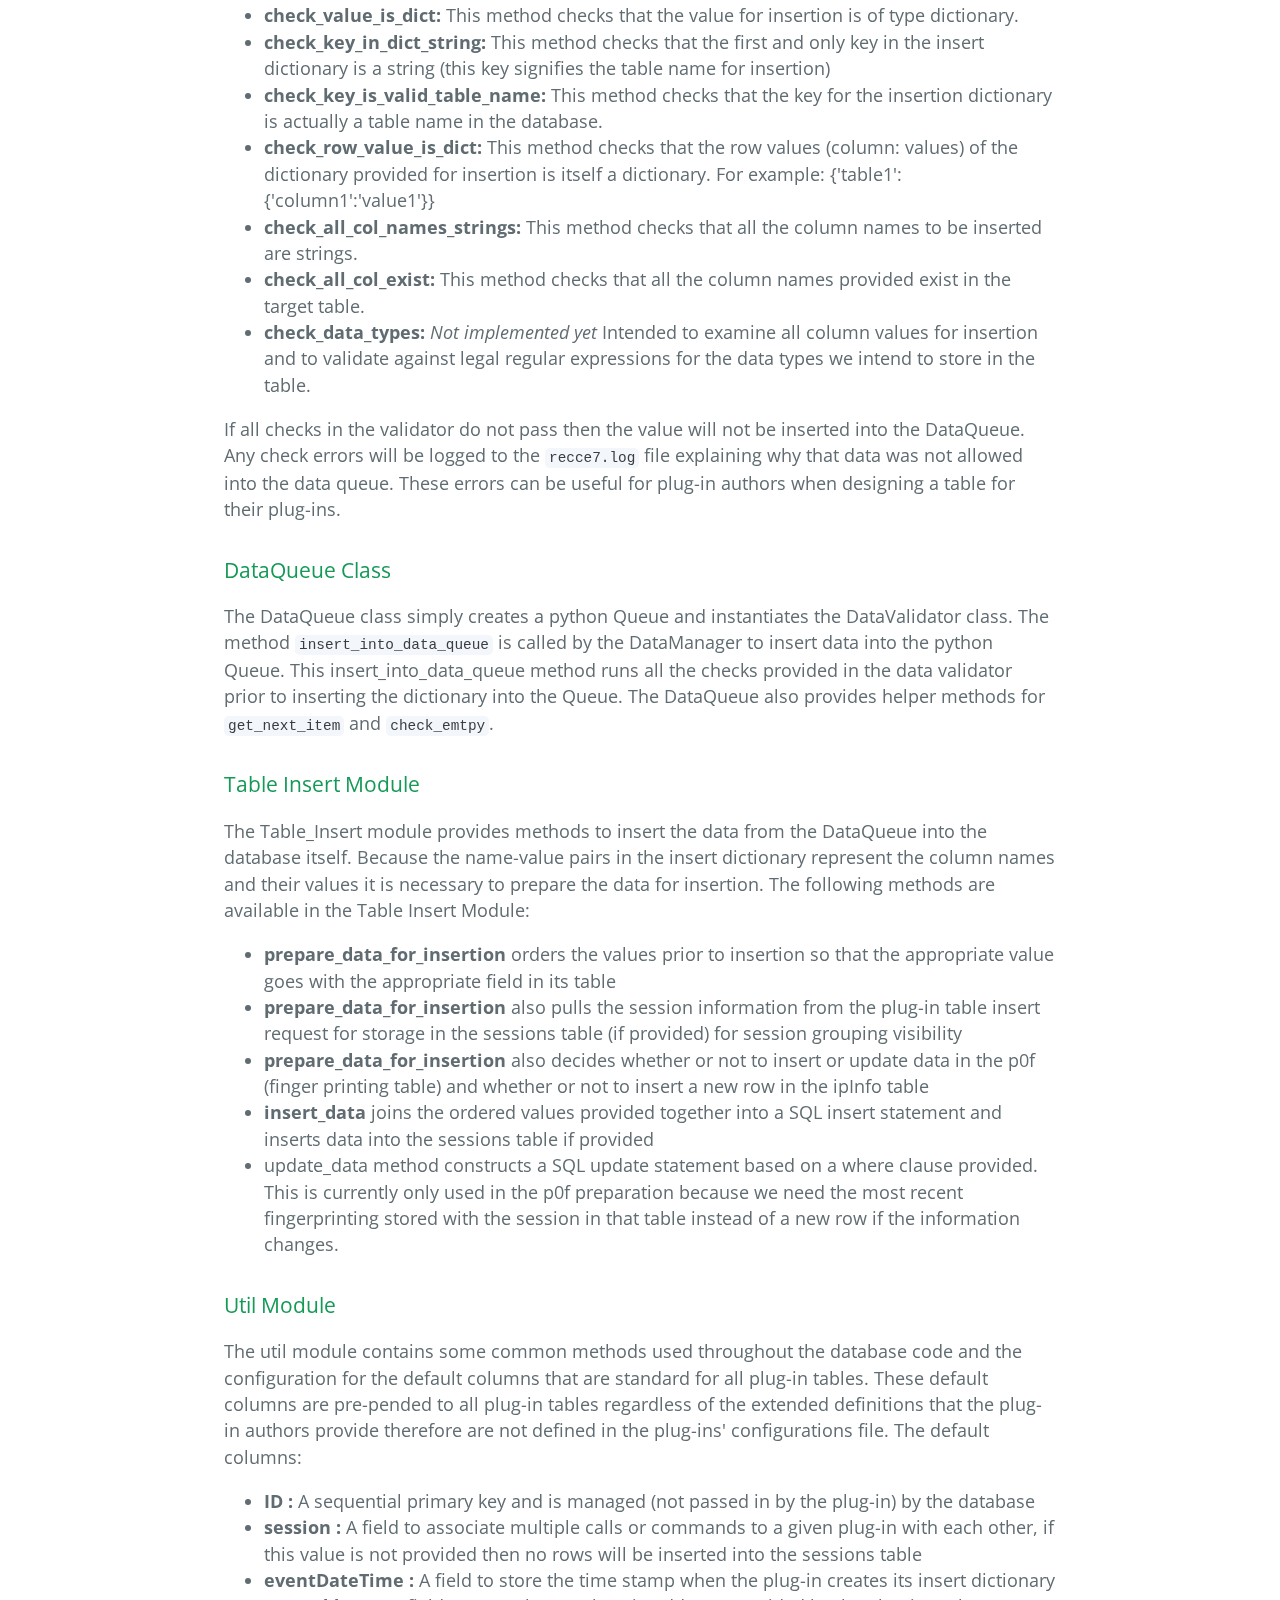
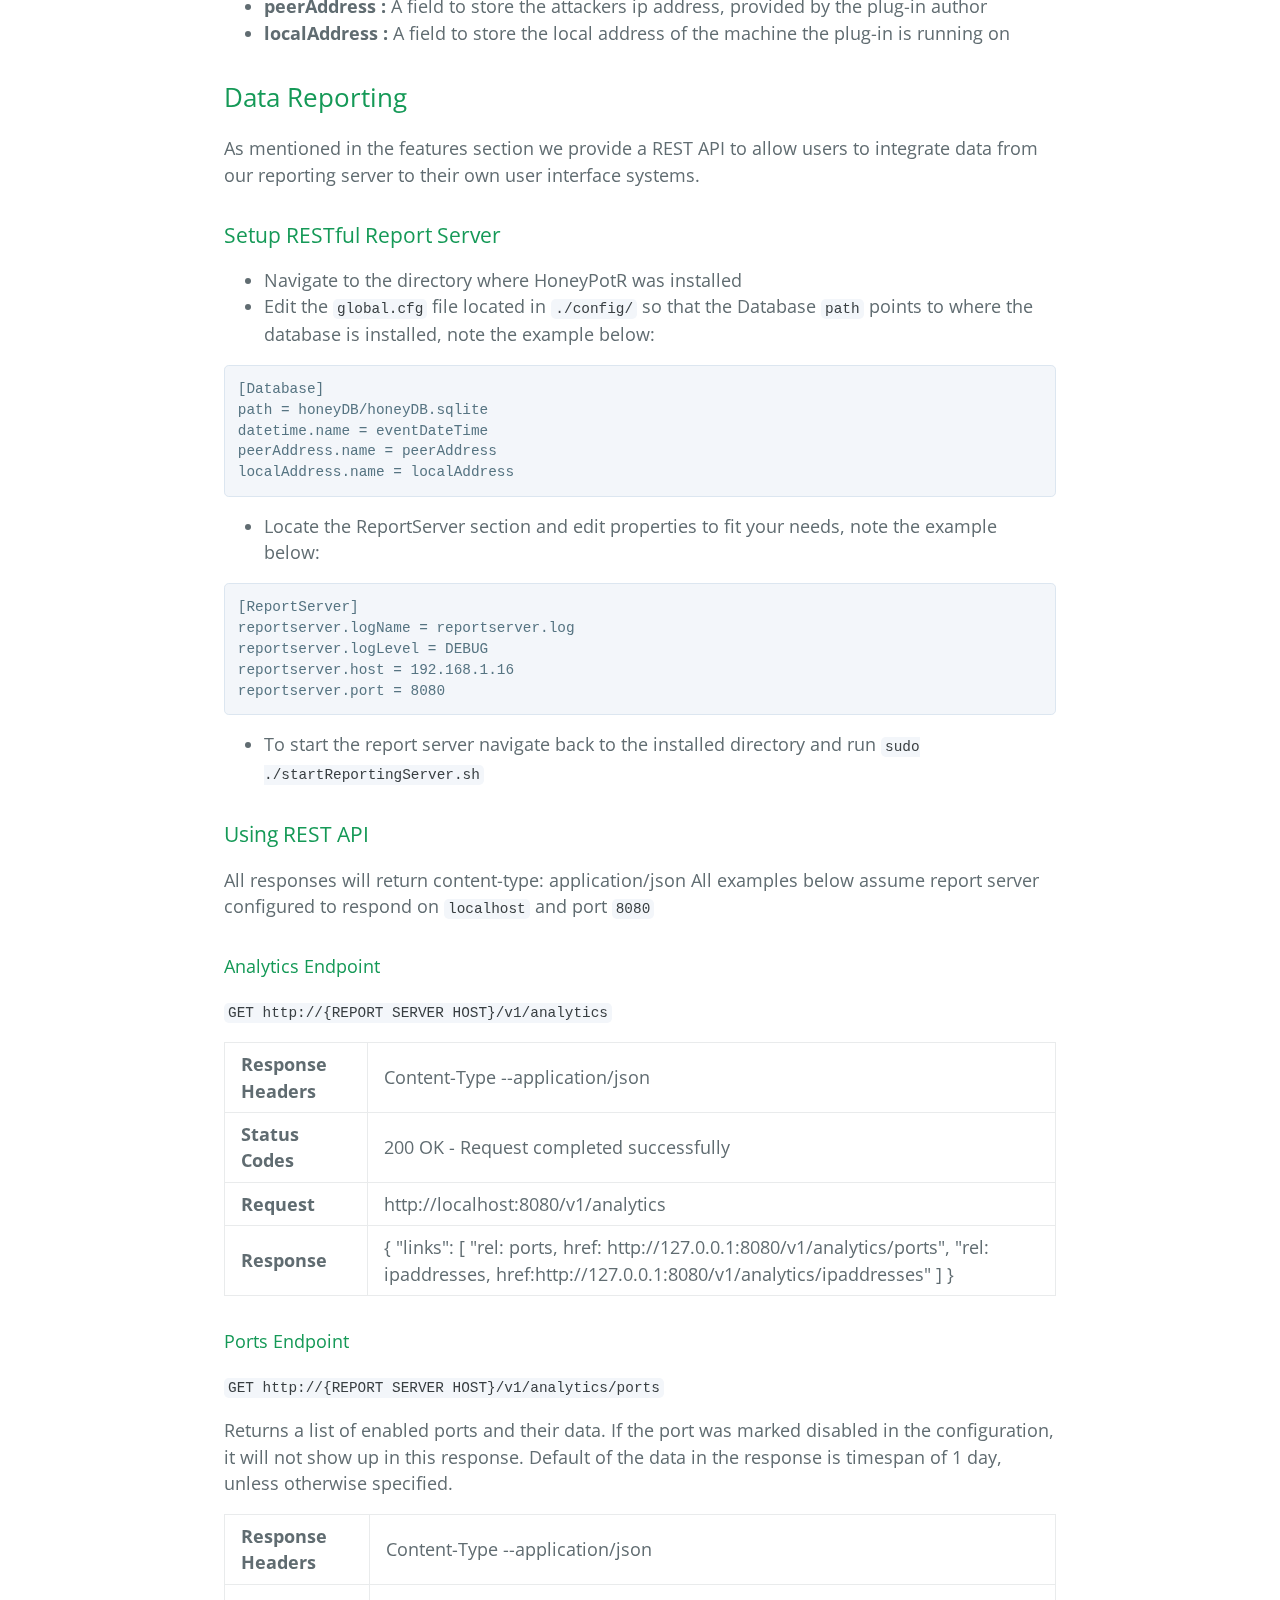
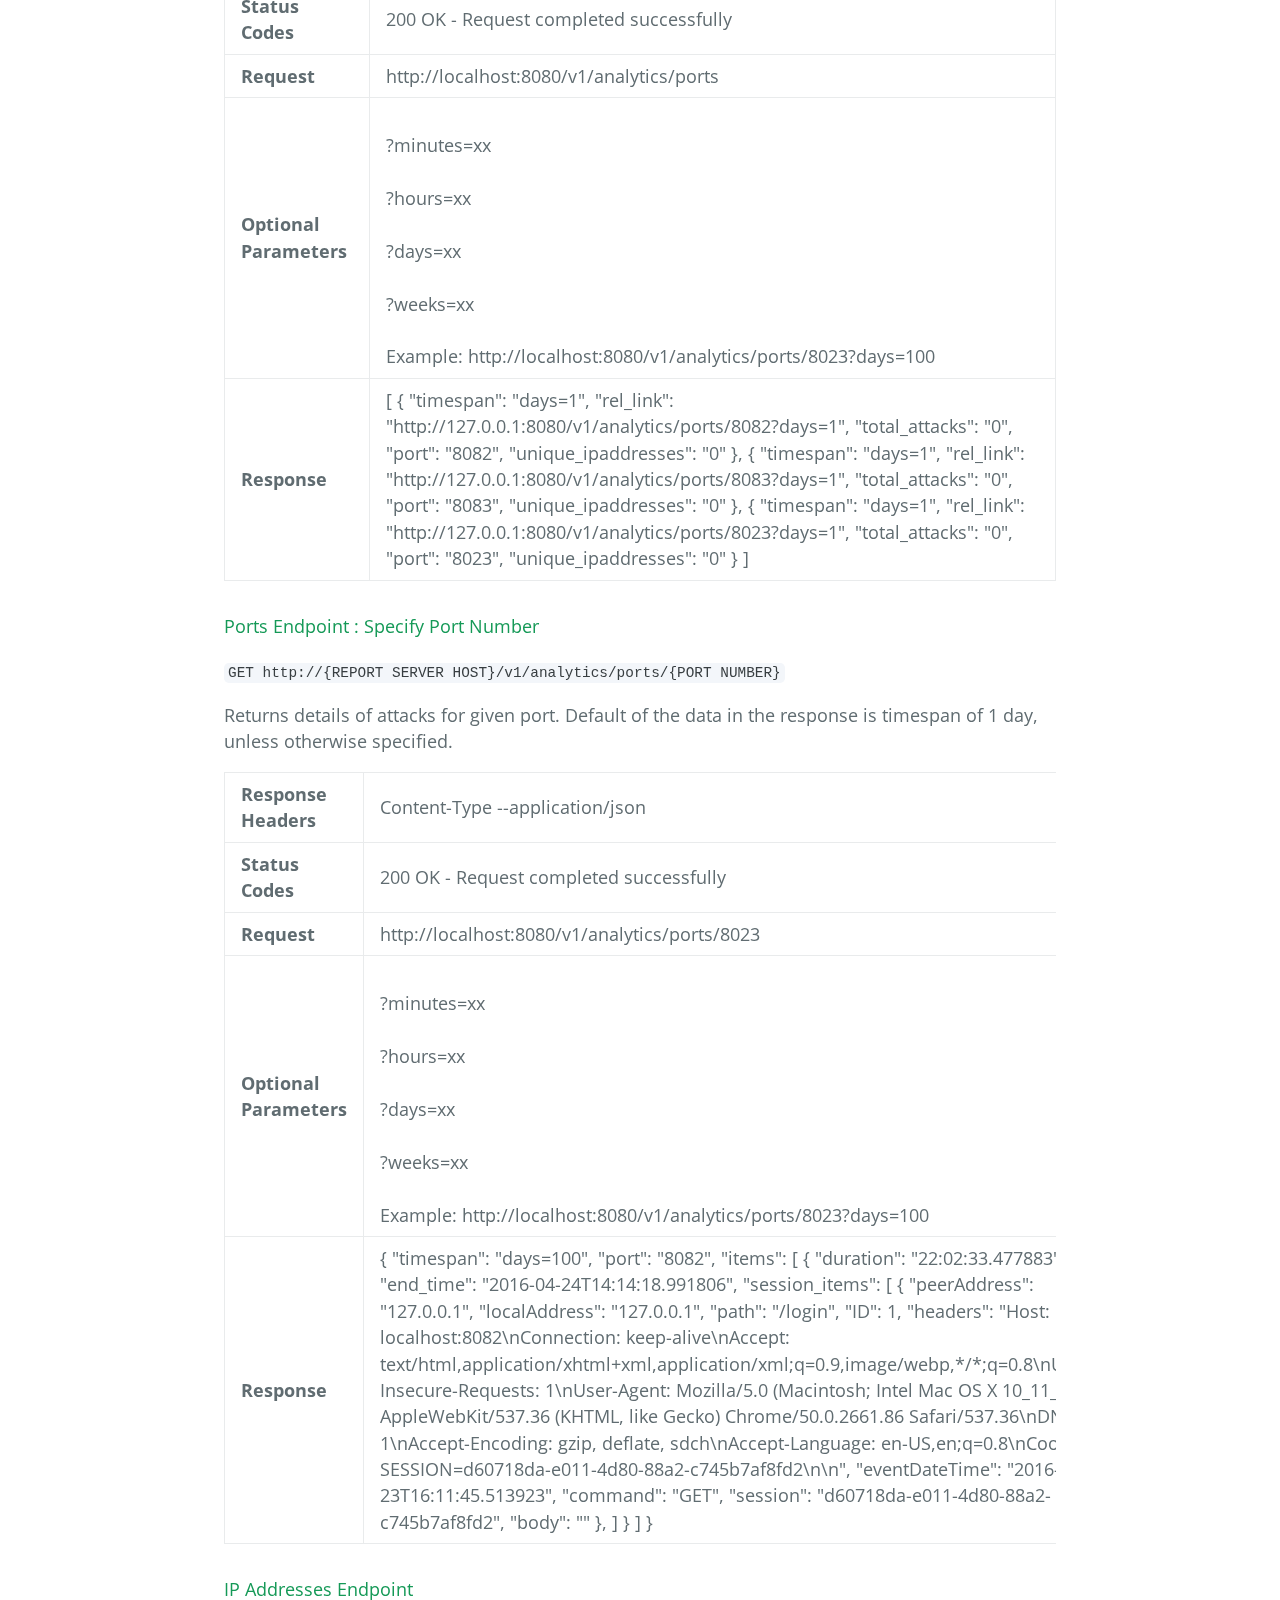
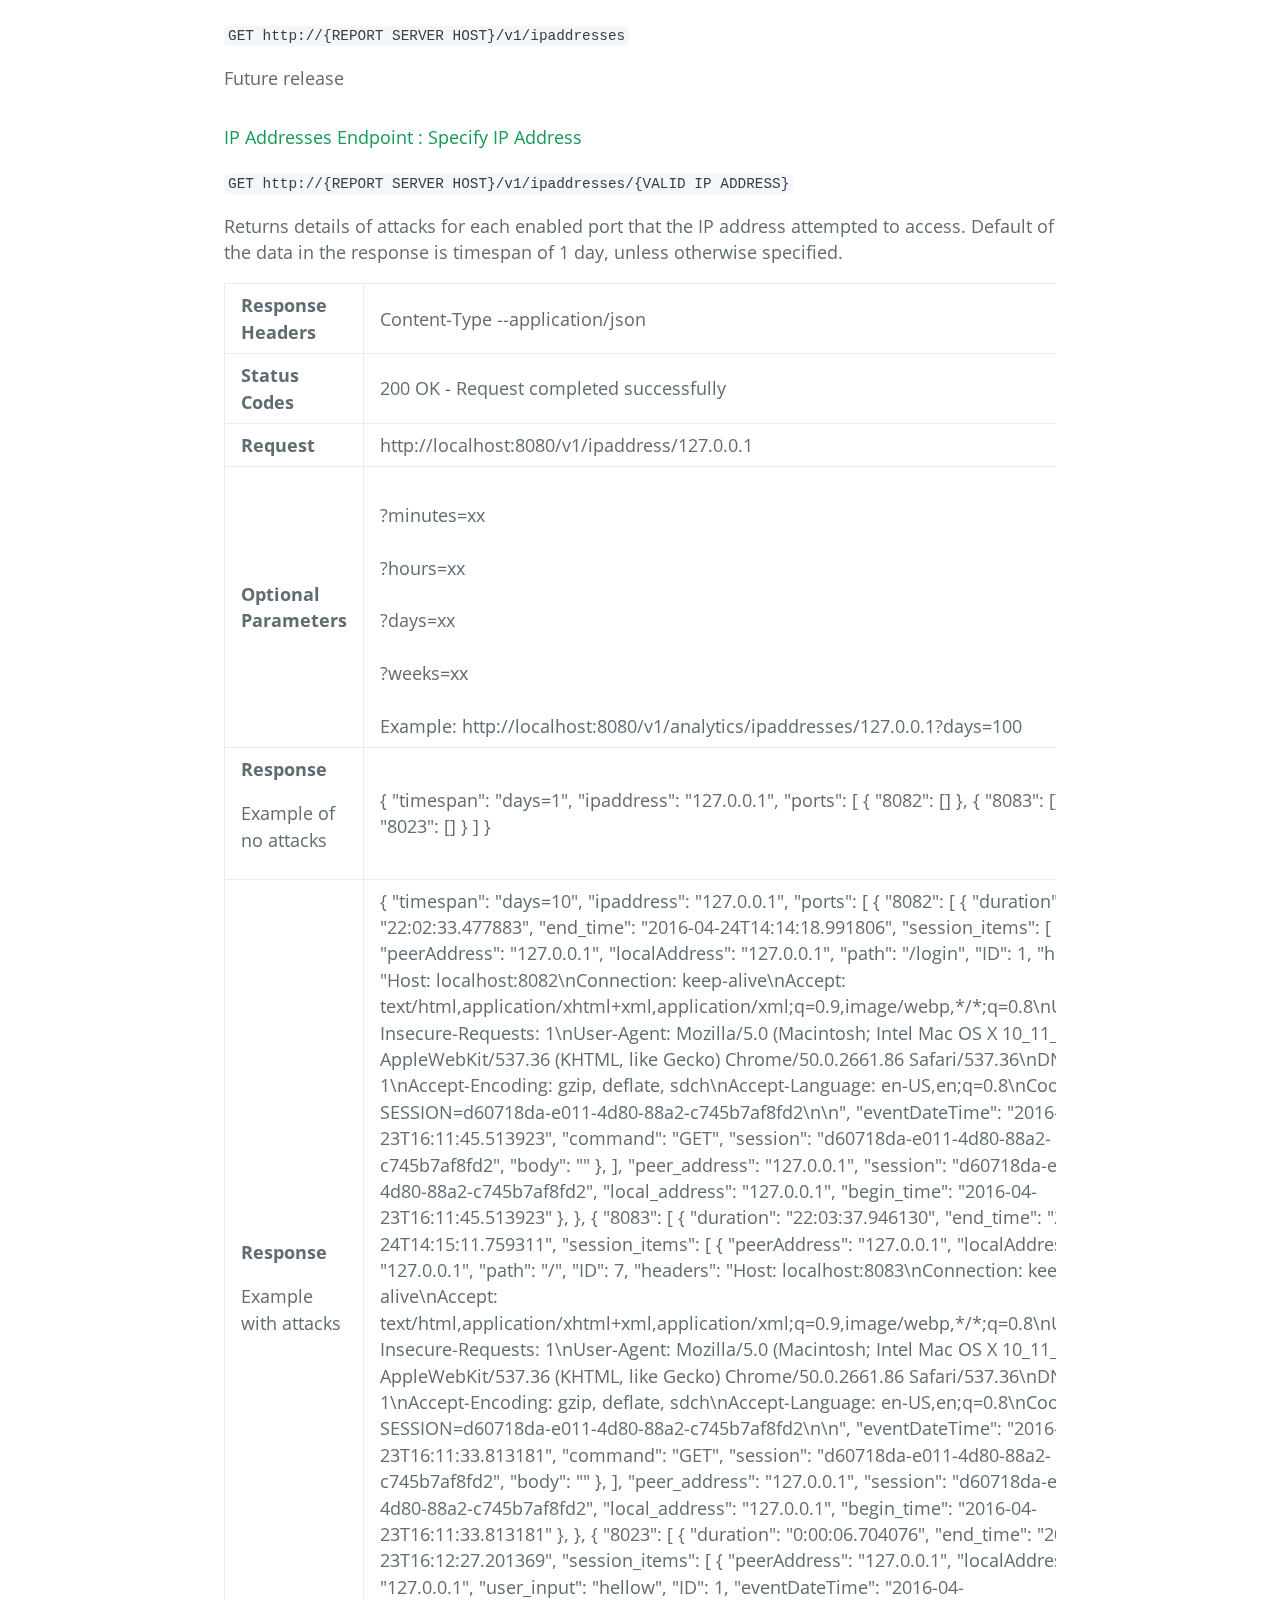
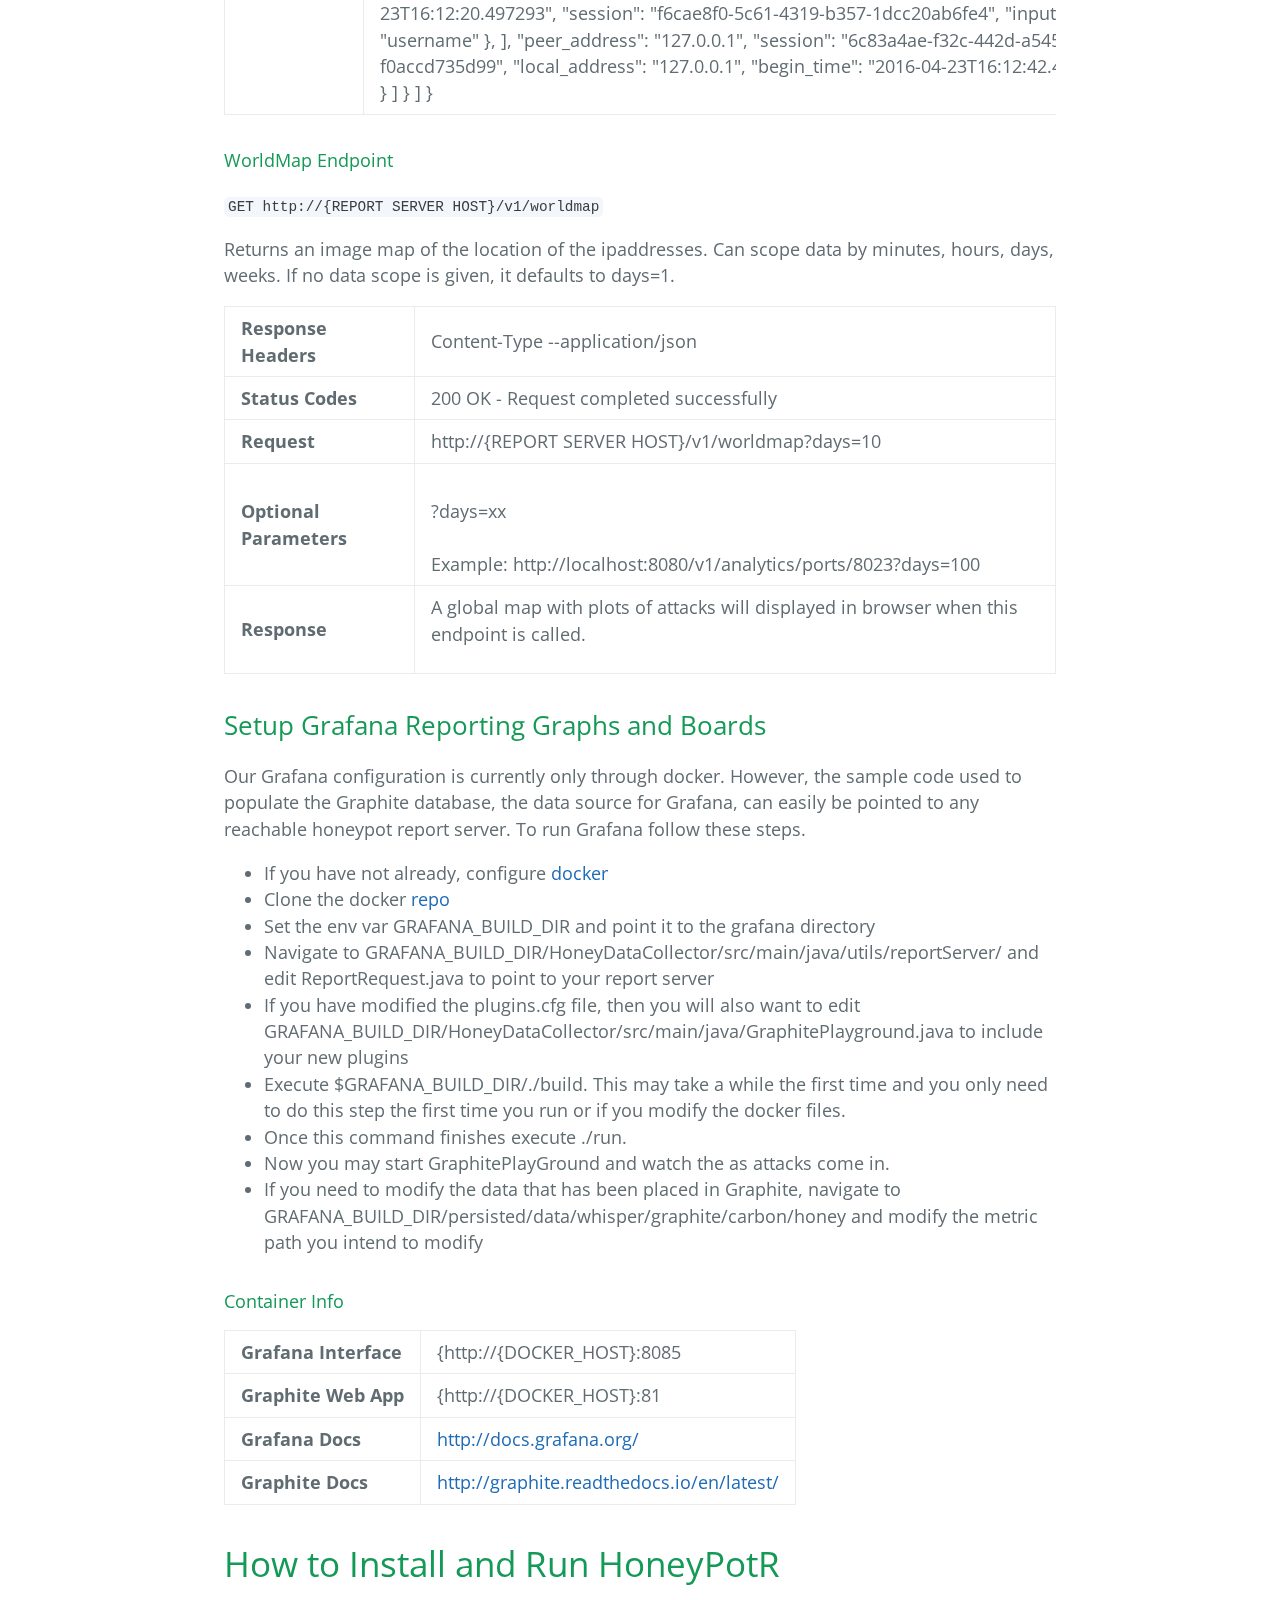
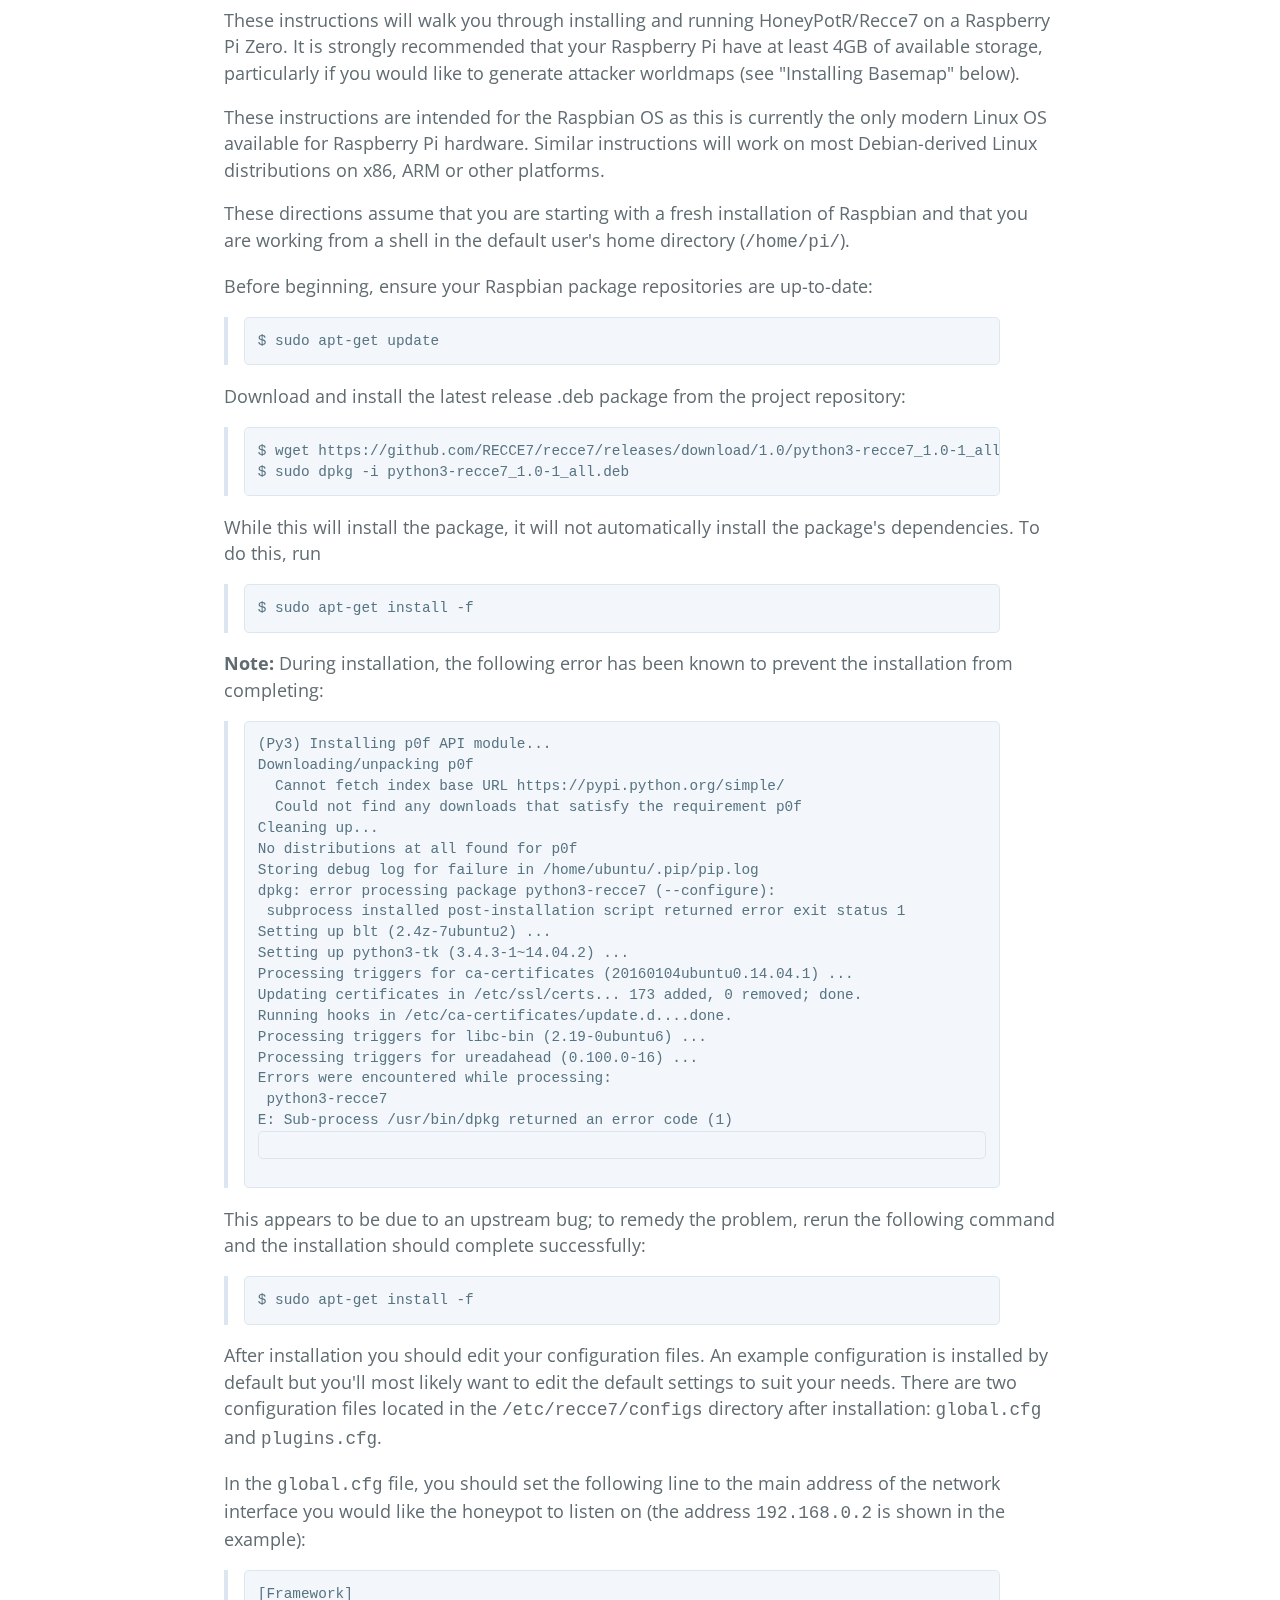
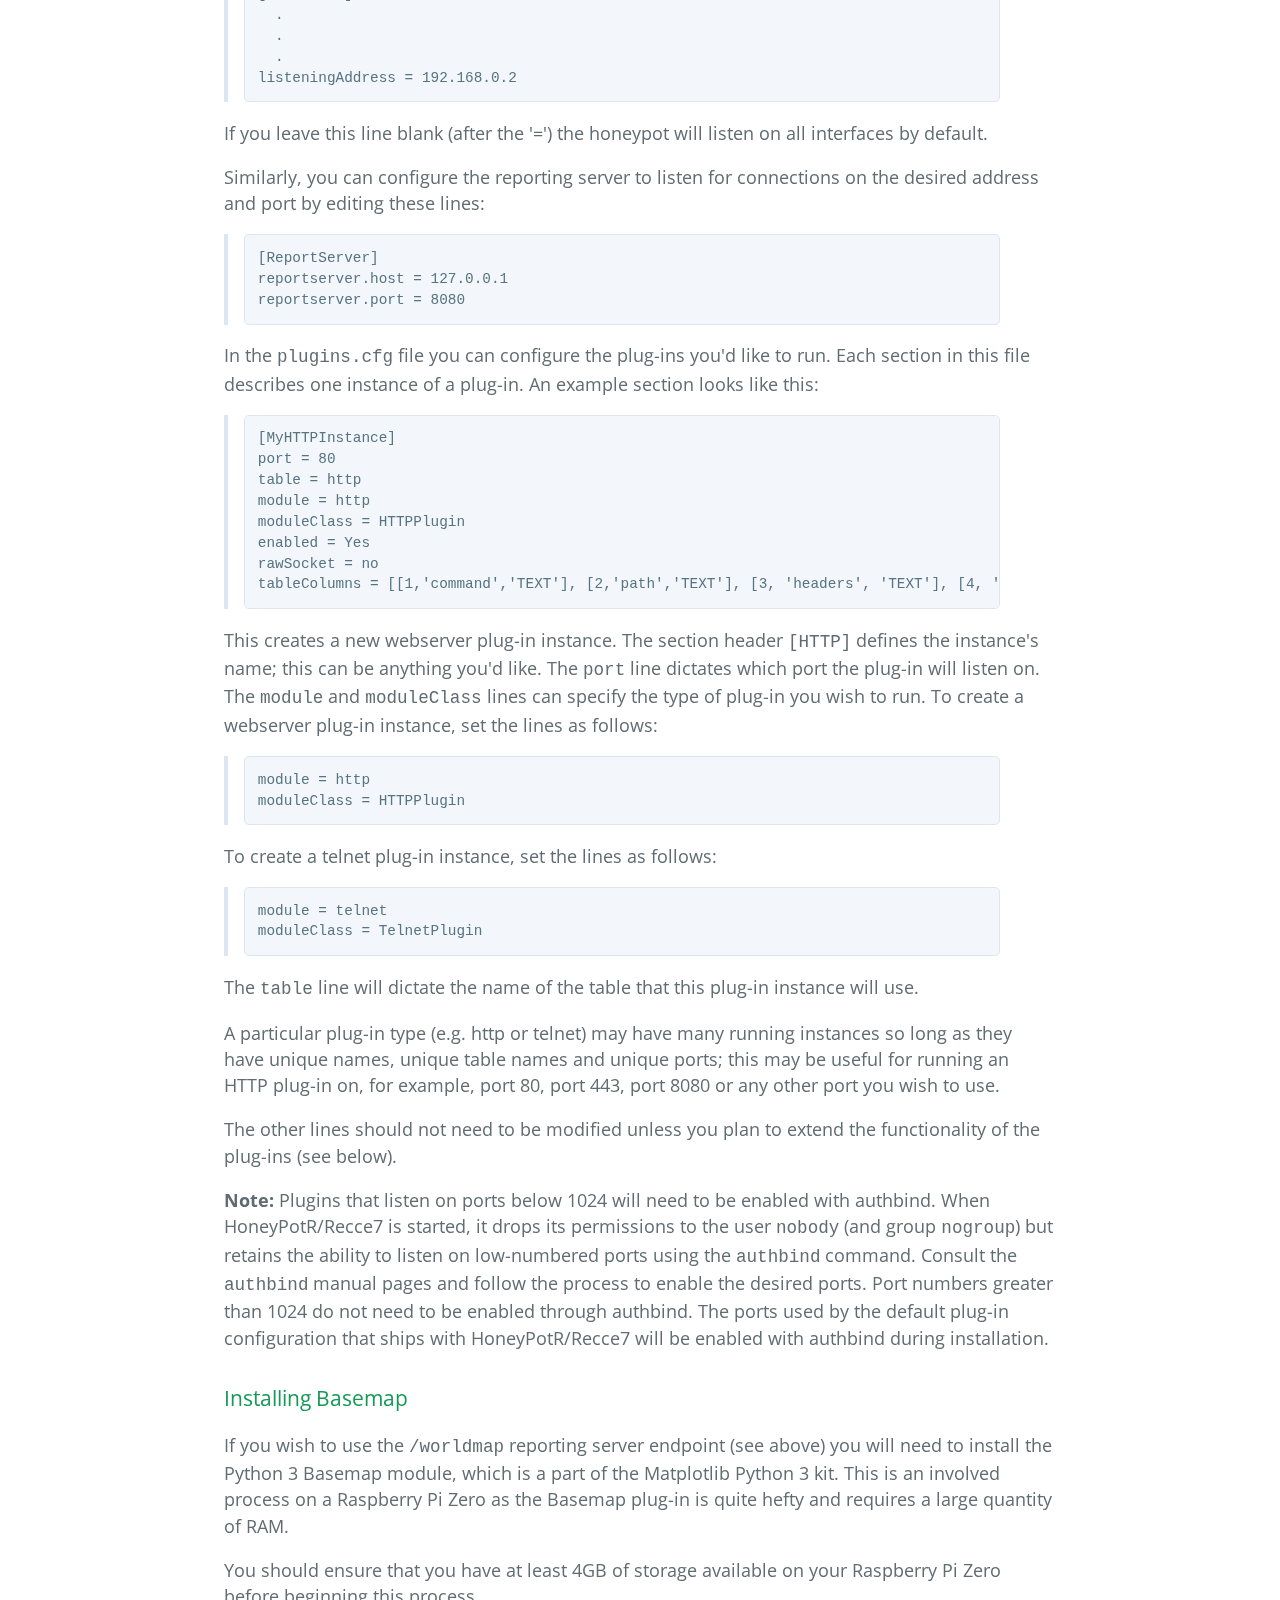
==== commit de7b2dd1: "Merge da4b61f777c1150e7faabab95667ddffd48330e3 into 02eda5553c9ec35e1f363f9e07451d99468f8491" ====
--- a/index.html
+++ b/index.html
@@ -445,7 +445,29 @@
 <h2>
 <a id="setup-grafana-reporting-graphs-and-boards" class="anchor" href="#setup-grafana-reporting-graphs-and-boards" aria-hidden="true"><span aria-hidden="true" class="octicon octicon-link"></span></a>Setup Grafana Reporting Graphs and Boards</h2>
 
-<p>Lorem ipsum dolor sit amet, consectetur adipiscing elit, sed do eiusmod tempor incididunt ut labore et dolore magna aliqua. Ut enim ad minim veniam, quis nostrud exercitation ullamco laboris nisi ut aliquip ex ea commodo consequat. Duis aute irure dolor in reprehenderit in voluptate velit esse cillum dolore eu fugiat nulla pariatur. Excepteur sint occaecat cupidatat non proident, sunt in culpa qui officia deserunt mollit anim id est laborum.</p>
+<p> Our Grafana configuration is currently only through docker. However, the sample code used to populate the Graphite database,
+    the data source for Grafana, can easily be pointed to any reachable honeypot report server.
+    To run Grafana follow these steps.
+    <ul>
+        <li>If you have not already, configure<a href="https://docs.docker.com/machine/get-started/"> docker</a></li>
+        <li>Clone the docker <a href="https://github.com/RECCE7/docker">repo</a></li>
+        <li>Set the env var GRAFANA_BUILD_DIR and point it to the grafana directory</li>
+        <li>Navigate to GRAFANA_BUILD_DIR/HoneyDataCollector/src/main/java/utils/reportServer/ and edit ReportRequest.java to point to your report server</li>
+        <li>If you have modified the plugins.cfg file, then you will also want to edit GRAFANA_BUILD_DIR/HoneyDataCollector/src/main/java/GraphitePlayground.java to include your new plugins</li>
+        <li>Execute $GRAFANA_BUILD_DIR/./build. This may take a while the first time and you only need to do this step the first time you run or if you modify the docker files.</li>
+        <li>Once this command finishes execute ./run.</li>
+        <li>Now you may start GraphitePlayGround and watch the as attacks come in.</li>
+        <li>If you need to modify the data that has been placed in Graphite, navigate to GRAFANA_BUILD_DIR/persisted/data/whisper/graphite/carbon/honey and modify the metric path you intend to modify </li>
+    </ul>
+</p>
+<h4>Container Info</h4>
+<table>
+  <tr><td><strong>Grafana Interface</strong></td><td>{http://{DOCKER_HOST}:8085</td></tr>
+  <tr><td><strong>Graphite Web App</strong></td><td>{http://{DOCKER_HOST}:81</td></tr>
+  <tr><td><strong>Grafana Docs</strong></td><td><a href="http://docs.grafana.org/">http://docs.grafana.org/</a></td></tr>
+  <tr><td><strong>Graphite Docs</strong></td><td><a href="http://graphite.readthedocs.io/en/latest/">http://graphite.readthedocs.io/en/latest/</a></td></tr>
+</table>
+
 
 <h1>
 <a id="how-to-install-and-run-honeypotr" class="anchor" href="#how-to-install-and-run-honeypotr" aria-hidden="true"><span aria-hidden="true" class="octicon octicon-link"></span></a>How to Install and Run HoneyPotR</h1>
